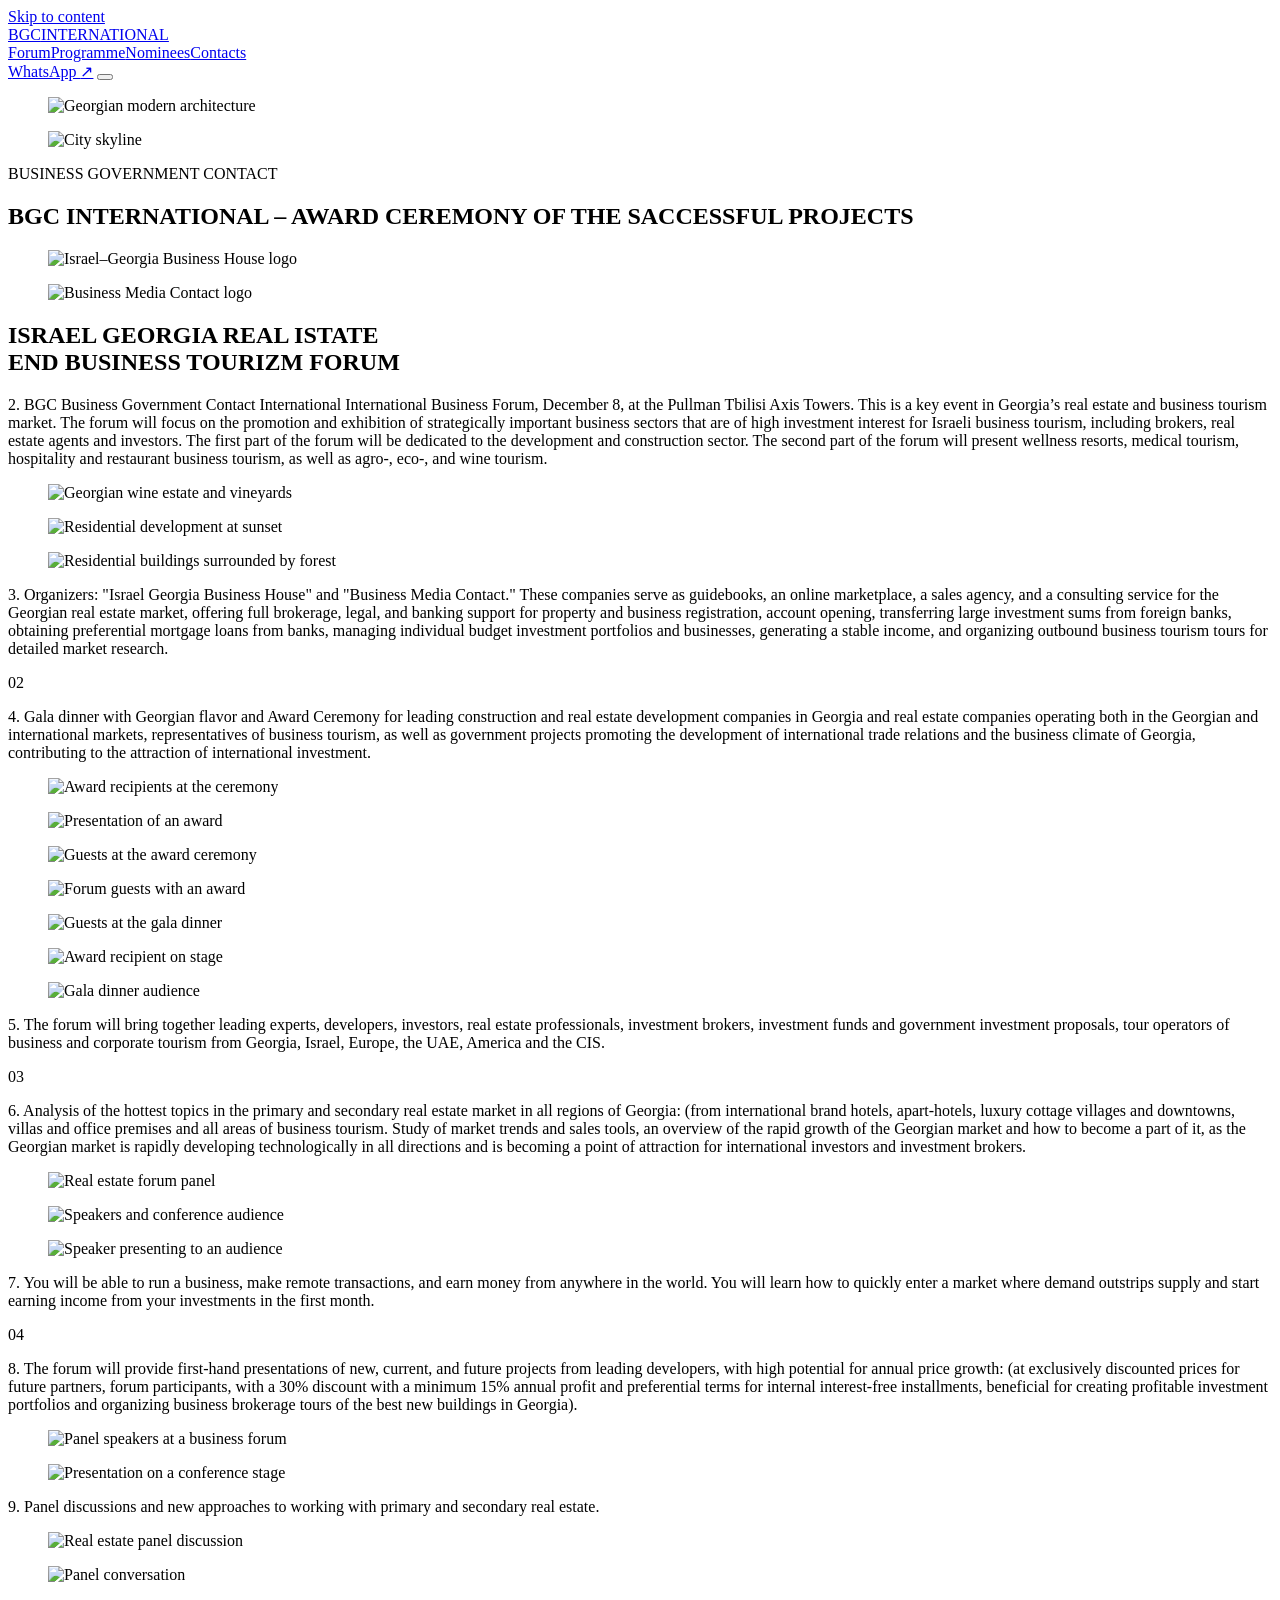
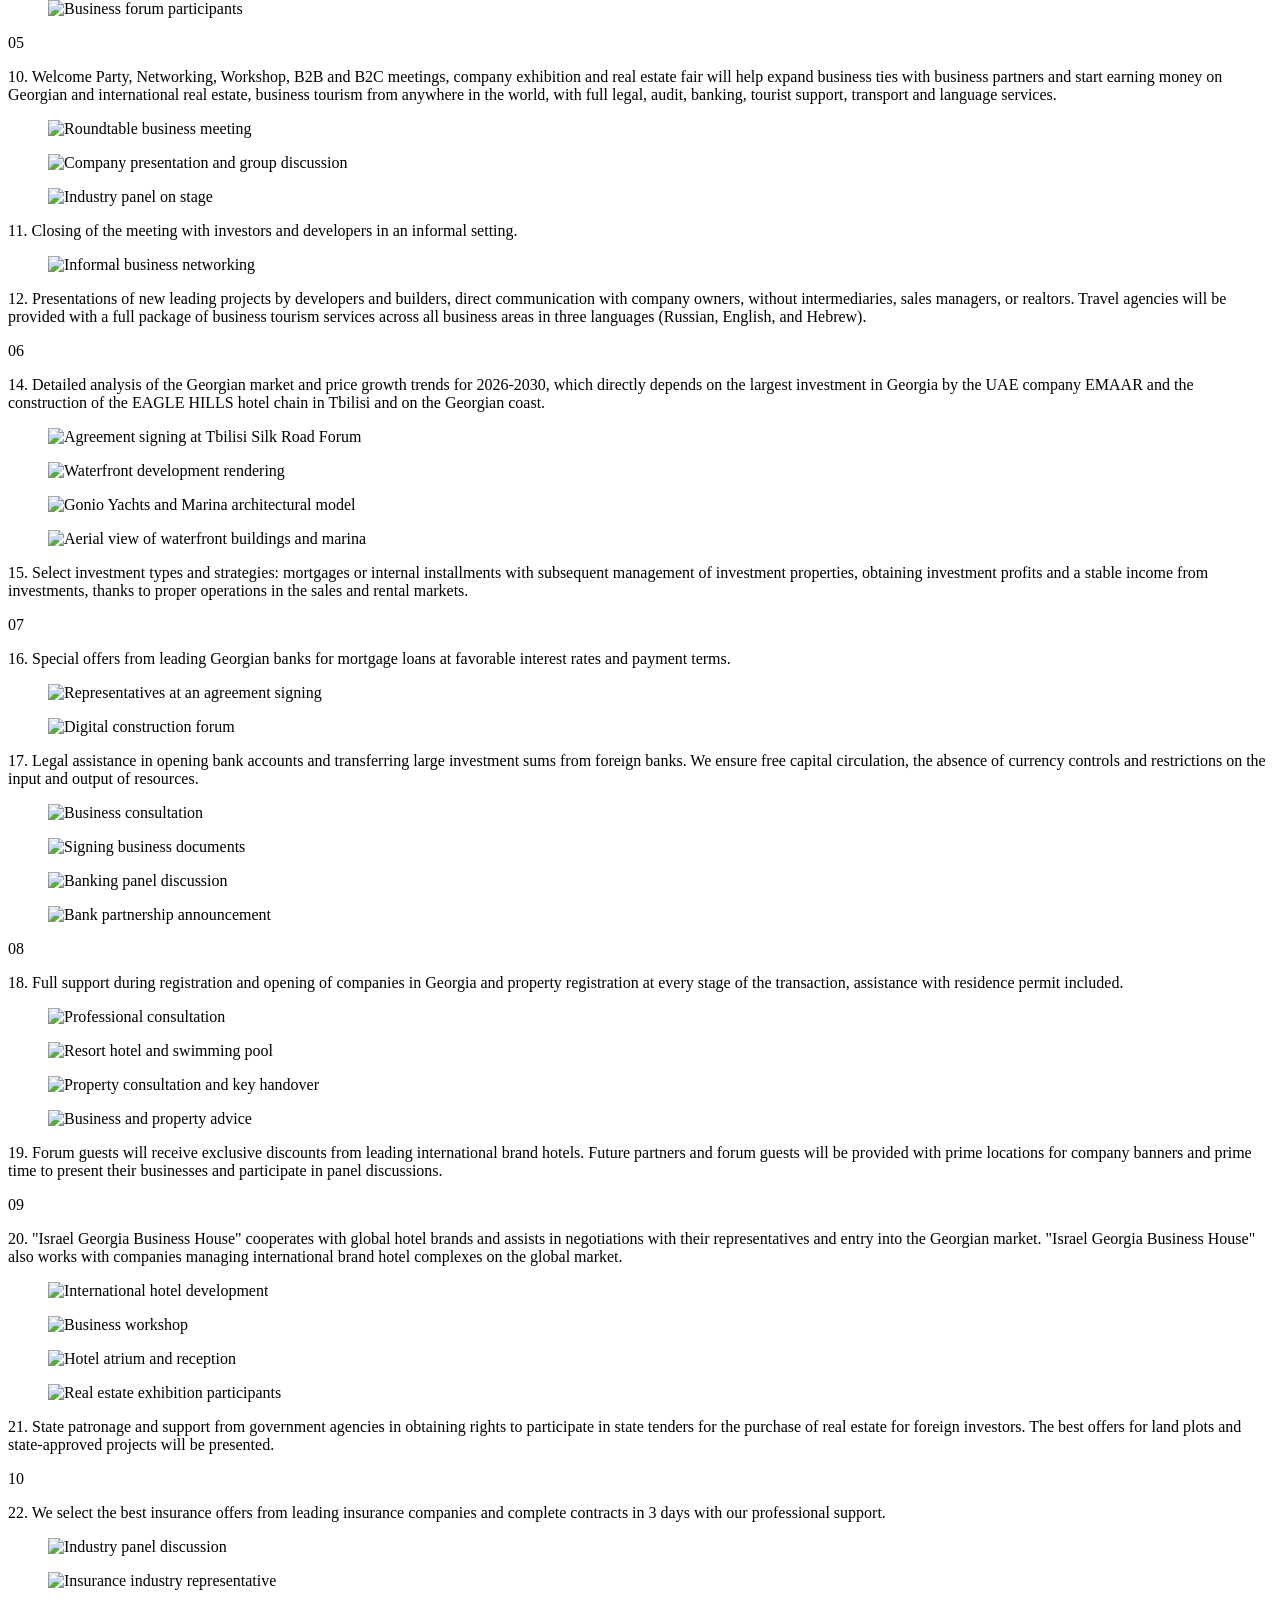
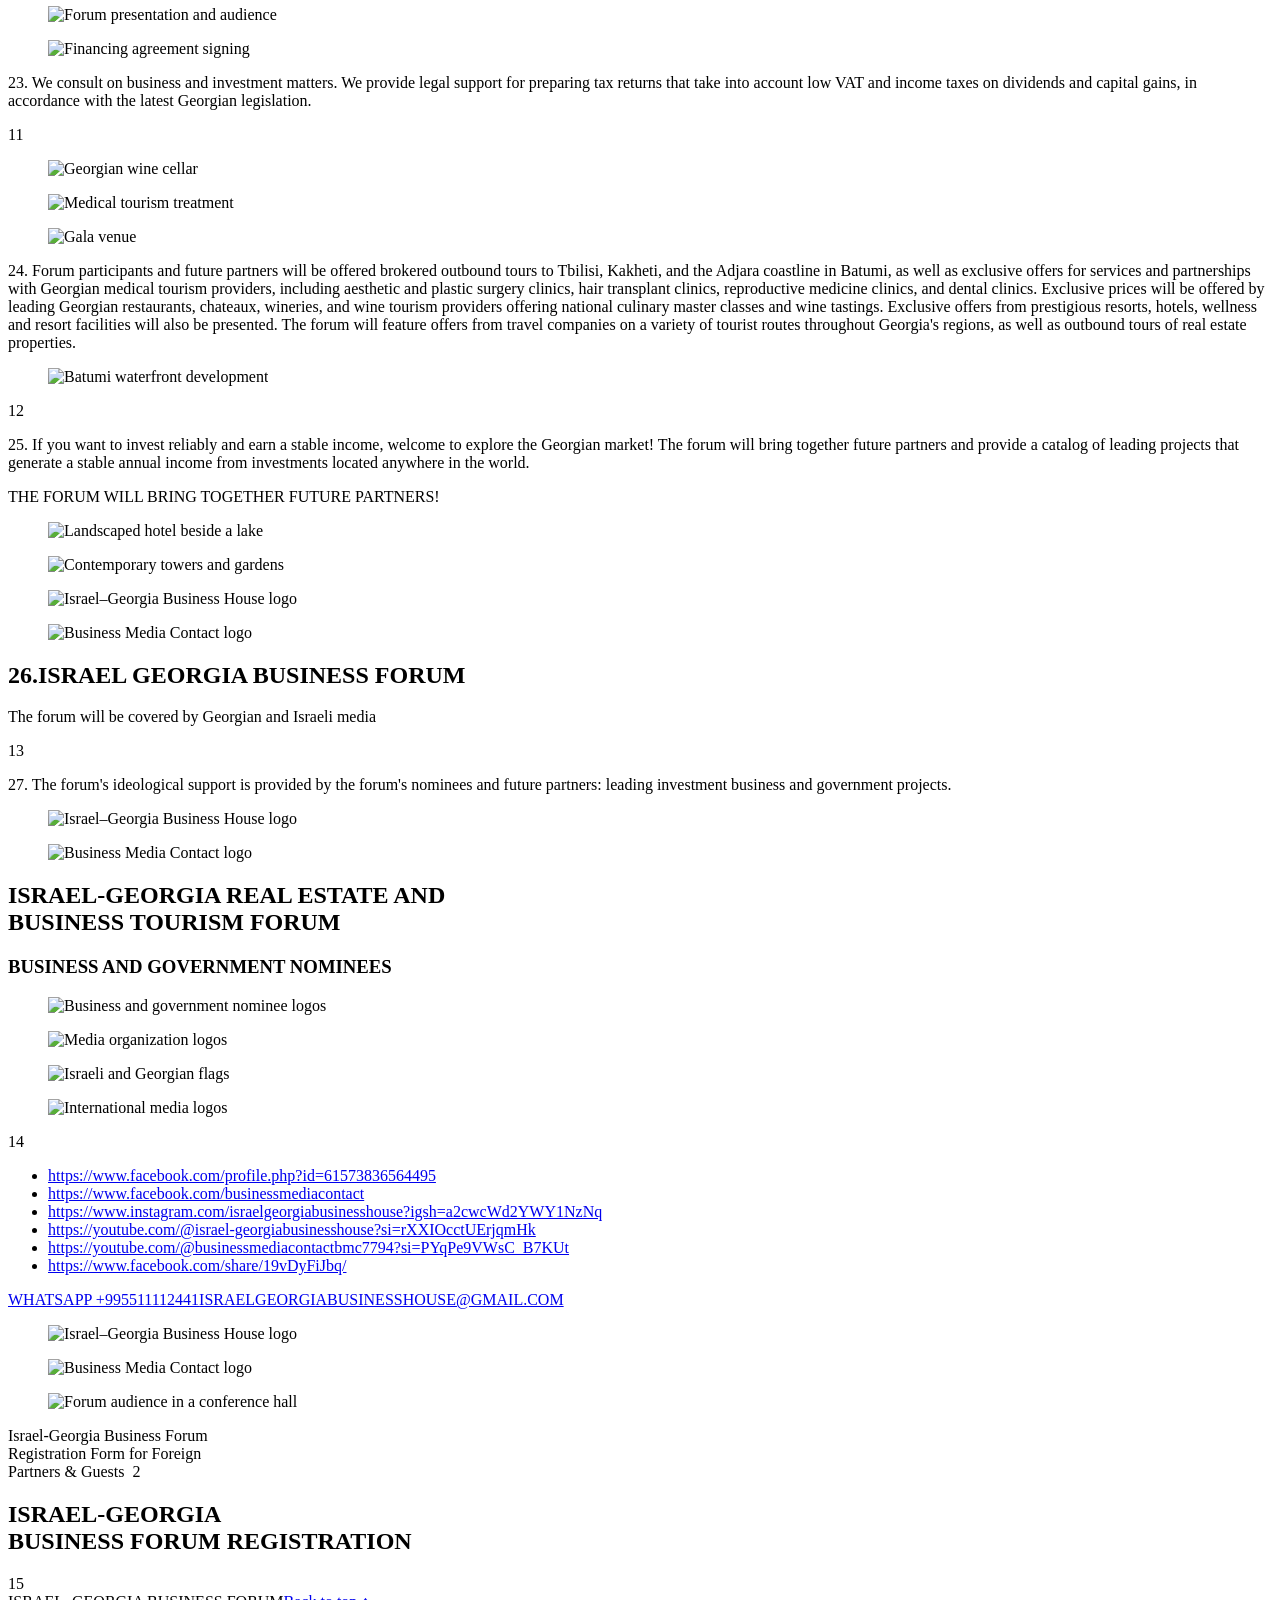
==== index.html @ b3fda834 "Add files via upload" ====
<!doctype html>
<html lang="en">
<head>
 <meta charset="UTF-8">
 <meta name="viewport" content="width=device-width, initial-scale=1">
 <meta name="description" content="Israel–Georgia Real Estate and Business Tourism Forum. Full programme, projects, organizers and contacts.">
 <meta name="theme-color" content="#063772">
 <title>Israel–Georgia Business Forum</title>
 <link rel="icon" href="favicon.svg" type="image/svg+xml">
 <link rel="stylesheet" href="styles.css">
 <script src="script.js" defer></script>
</head>
<body>
 <a href="#main" class="skip-link">Skip to content</a>
 <header class="site-header">
  <a class="wordmark" href="#home" aria-label="BGC International home">BGC<span>INTERNATIONAL</span></a>
  <nav class="site-nav" id="site-nav" aria-label="Main navigation"><a href="#section-2">Forum</a><a href="#section-4">Programme</a><a href="#section-14">Nominees</a><a href="#contact">Contacts</a></nav>
  <a class="header-contact" href="https://wa.me/995511112441" target="_blank" rel="noopener noreferrer">WhatsApp <span aria-hidden="true">↗</span></a>
  <button class="menu-toggle" type="button" aria-controls="site-nav" aria-expanded="false" aria-label="Open menu"><span></span><span></span></button>
 </header>
 <main id="main">
  <section class="cover" id="home" aria-label="Forum introduction">
   <div class="cover-architecture"><figure class="photo "><img src="assets/photos/cover-georgia.jpg" alt="Georgian modern architecture" width="706" height="1600" fetchpriority="high"></figure><figure class="photo "><img src="assets/photos/cover-city.jpg" alt="City skyline" width="729" height="1600" fetchpriority="high"></figure></div>
   <div class="cover-geometry" aria-hidden="true"></div>
   <div class="cover-content">
    <div class="cover-top"><p>BUSINESS GOVERNMENT CONTACT</p><h1>BGC INTERNATIONAL – AWARD CEREMONY OF THE SACCESSFUL PROJECTS</h1></div>
    <div class="organizer-logos "><figure class="photo "><img src="assets/photos/organizer-house.jpg" alt="Israel–Georgia Business House logo" width="404" height="350" loading="lazy"></figure><figure class="photo "><img src="assets/photos/organizer-media.jpg" alt="Business Media Contact logo" width="421" height="334" loading="lazy"></figure></div>
    <h2>ISRAEL GEORGIA REAL ISTATE<br>END BUSINESS TOURIZM FORUM</h2>
   </div>
  </section>
<section class="document-section section-2" id="section-2" aria-label="Forum and organizers"><div class="section-content"><div class="copy blue" id="point-2"><p><span class="point-number">2.</span> BGC Business Government Contact International International Business Forum, December 8, at the Pullman Tbilisi Axis Towers. This is a key event in Georgia’s real estate and business tourism market. The forum will focus on the promotion and exhibition of strategically important business sectors that are of high investment interest for Israeli business tourism, including brokers, real estate agents and investors. The first part of the forum will be dedicated to the development and construction sector. The second part of the forum will present wellness resorts, medical tourism, hospitality and restaurant business tourism, as well as agro-, eco-, and wine tourism.</p></div><div class="gallery three"><figure class="photo "><img src="assets/photos/wine-estate.jpg" alt="Georgian wine estate and vineyards" width="1600" height="1033" loading="lazy"></figure><figure class="photo "><img src="assets/photos/residences.jpg" alt="Residential development at sunset" width="1600" height="917" loading="lazy"></figure><figure class="photo "><img src="assets/photos/forest-residences.jpg" alt="Residential buildings surrounded by forest" width="1600" height="901" loading="lazy"></figure></div><div class="copy navy" id="point-3"><p><span class="point-number">3.</span> Organizers: &quot;Israel Georgia Business House&quot; and &quot;Business Media Contact.&quot; These companies serve as guidebooks, an online marketplace, a sales agency, and a consulting service for the Georgian real estate market, offering full brokerage, legal, and banking support for property and business registration, account opening, transferring large investment sums from foreign banks, obtaining preferential mortgage loans from banks, managing individual budget investment portfolios and businesses, generating a stable income, and organizing outbound business tourism tours for detailed market research.</p></div><span class="page-number" aria-label="Source page 2">02</span></div></section>
<section class="document-section section-3" id="section-3" aria-label="Gala dinner and participants"><div class="section-content"><div class="copy navy" id="point-4"><p><span class="point-number">4.</span> Gala dinner with Georgian flavor and Award Ceremony for leading construction and real estate development companies in Georgia and real estate companies operating both in the Georgian and international markets, representatives of business tourism, as well as government projects promoting the development of international trade relations and the business climate of Georgia, contributing to the attraction of international investment.</p></div><div class="gallery awards"><figure class="photo "><img src="assets/photos/award-1.jpg" alt="Award recipients at the ceremony" width="1254" height="925" loading="lazy"></figure><figure class="photo "><img src="assets/photos/award-2.jpg" alt="Presentation of an award" width="1367" height="917" loading="lazy"></figure><figure class="photo "><img src="assets/photos/award-3.jpg" alt="Guests at the award ceremony" width="979" height="1275" loading="lazy"></figure><figure class="photo "><img src="assets/photos/award-4.jpg" alt="Forum guests with an award" width="1275" height="1054" loading="lazy"></figure><figure class="photo "><img src="assets/photos/award-5.jpg" alt="Guests at the gala dinner" width="1275" height="1192" loading="lazy"></figure><figure class="photo "><img src="assets/photos/award-6.jpg" alt="Award recipient on stage" width="1246" height="817" loading="lazy"></figure><figure class="photo "><img src="assets/photos/award-7.jpg" alt="Gala dinner audience" width="1358" height="800" loading="lazy"></figure></div><div class="copy blue align-right" id="point-5"><p><span class="point-number">5.</span> The forum will bring together leading experts, developers, investors, real estate professionals, investment brokers, investment funds and government investment proposals, tour operators of business and corporate tourism from Georgia, Israel, Europe, the UAE, America and the CIS.</p></div><span class="page-number" aria-label="Source page 3">03</span></div></section>
<section class="document-section section-4" id="section-4" aria-label="Market analysis"><div class="section-content"><div class="copy blue" id="point-6"><p><span class="point-number">6.</span> Analysis of the hottest topics in the primary and secondary real estate market in all regions of Georgia: (from international brand hotels, apart-hotels, luxury cottage villages and downtowns, villas and office premises and all areas of business tourism. Study of market trends and sales tools, an overview of the rapid growth of the Georgian market and how to become a part of it, as the Georgian market is rapidly developing technologically in all directions and is becoming a point of attraction for international investors and investment brokers.</p></div><div class="gallery three conference"><figure class="photo "><img src="assets/photos/panel-1.jpg" alt="Real estate forum panel" width="1600" height="1092" loading="lazy"></figure><figure class="photo "><img src="assets/photos/panel-2.jpg" alt="Speakers and conference audience" width="1600" height="1083" loading="lazy"></figure><figure class="photo "><img src="assets/photos/panel-3.jpg" alt="Speaker presenting to an audience" width="1504" height="1004" loading="lazy"></figure></div><div class="copy navy align-right" id="point-7"><p><span class="point-number">7.</span> You will be able to run a business, make remote transactions, and earn money from anywhere in the world. You will learn how to quickly enter a market where demand outstrips supply and start earning income from your investments in the first month.</p></div><span class="page-number" aria-label="Source page 4">04</span></div></section>
<section class="document-section section-5 dark" id="section-5" aria-label="Projects and panel discussions"><div class="section-content"><div class="split top"><div class="copy " id="point-8"><p><span class="point-number">8.</span> The forum will provide first-hand presentations of new, current, and future projects from leading developers, with high potential for annual price growth: (at exclusively discounted prices for future partners, forum participants, with a 30% discount with a minimum 15% annual profit and preferential terms for internal interest-free installments, beneficial for creating profitable investment portfolios and organizing business brokerage tours of the best new buildings in Georgia).</p></div><div><div class="gallery two"><figure class="photo "><img src="assets/photos/discussion-1.jpg" alt="Panel speakers at a business forum" width="1483" height="987" loading="lazy"></figure><figure class="photo "><img src="assets/photos/discussion-2.jpg" alt="Presentation on a conference stage" width="1500" height="983" loading="lazy"></figure></div><div class="copy " id="point-9"><p><span class="point-number">9.</span> Panel discussions and new approaches to working with primary and secondary real estate.</p></div></div></div><div class="gallery three"><figure class="photo "><img src="assets/photos/discussion-3.jpg" alt="Real estate panel discussion" width="1600" height="985" loading="lazy"></figure><figure class="photo "><img src="assets/photos/discussion-4.jpg" alt="Panel conversation" width="1600" height="1106" loading="lazy"></figure><figure class="photo "><img src="assets/photos/discussion-5.jpg" alt="Business forum participants" width="1600" height="974" loading="lazy"></figure></div><span class="page-number" aria-label="Source page 5">05</span></div></section>
<section class="document-section section-6" id="section-6" aria-label="Networking and presentations"><div class="section-content"><div class="split"><div class="copy navy" id="point-10"><p><span class="point-number">10.</span> Welcome Party, Networking, Workshop, B2B and B2C meetings, company exhibition and real estate fair will help expand business ties with business partners and start earning money on Georgian and international real estate, business tourism from anywhere in the world, with full legal, audit, banking, tourist support, transport and language services.</p></div><div class="gallery two"><figure class="photo "><img src="assets/photos/meeting-1.jpg" alt="Roundtable business meeting" width="1193" height="1600" loading="lazy"></figure><figure class="photo "><img src="assets/photos/meeting-2.jpg" alt="Company presentation and group discussion" width="1600" height="1067" loading="lazy"></figure></div></div><div class="network-grid"><figure class="photo "><img src="assets/photos/meeting-3.jpg" alt="Industry panel on stage" width="1600" height="893" loading="lazy"></figure><div class="copy blue" id="point-11"><p><span class="point-number">11.</span> Closing of the meeting with investors and developers in an informal setting.</p></div><figure class="photo "><img src="assets/photos/meeting-4.jpg" alt="Informal business networking" width="1600" height="1060" loading="lazy"></figure></div><div class="copy navy" id="point-12"><p><span class="point-number">12.</span> Presentations of new leading projects by developers and builders, direct communication with company owners, without intermediaries, sales managers, or realtors. Travel agencies will be provided with a full package of business tourism services across all business areas in three languages (Russian, English, and Hebrew).</p></div><span class="page-number" aria-label="Source page 6">06</span></div></section>
<section class="document-section section-7" id="section-7" aria-label="Investment strategies"><div class="section-content"><div class="copy navy" id="point-14"><p><span class="point-number">14.</span> Detailed analysis of the Georgian market and price growth trends for 2026-2030, which directly depends on the largest investment in Georgia by the UAE company EMAAR and the construction of the EAGLE HILLS hotel chain in Tbilisi and on the Georgian coast.</p></div><div class="gallery market"><figure class="photo "><img src="assets/photos/investment-1.jpg" alt="Agreement signing at Tbilisi Silk Road Forum" width="1600" height="817" loading="lazy"></figure><figure class="photo "><img src="assets/photos/investment-2.jpg" alt="Waterfront development rendering" width="1600" height="932" loading="lazy"></figure><figure class="photo "><img src="assets/photos/investment-3.jpg" alt="Gonio Yachts and Marina architectural model" width="835" height="1600" loading="lazy"></figure></div><div class="split"><figure class="photo "><img src="assets/photos/investment-4.jpg" alt="Aerial view of waterfront buildings and marina" width="1600" height="738" loading="lazy"></figure><div class="copy blue" id="point-15"><p><span class="point-number">15.</span> Select investment types and strategies: mortgages or internal installments with subsequent management of investment properties, obtaining investment profits and a stable income from investments, thanks to proper operations in the sales and rental markets.</p></div></div><span class="page-number" aria-label="Source page 7">07</span></div></section>
<section class="document-section section-8 dark" id="section-8" aria-label="Banks and legal assistance"><div class="section-content"><div class="bank-layout"><div><div class="copy " id="point-16"><p><span class="point-number">16.</span> Special offers from leading Georgian banks for mortgage loans at favorable interest rates and payment terms.</p></div><div class="gallery two"><figure class="photo "><img src="assets/photos/bank-1.jpg" alt="Representatives at an agreement signing" width="1242" height="921" loading="lazy"></figure><figure class="photo "><img src="assets/photos/bank-2.jpg" alt="Digital construction forum" width="1342" height="917" loading="lazy"></figure></div><div class="copy " id="point-17"><p><span class="point-number">17.</span> Legal assistance in opening bank accounts and transferring large investment sums from foreign banks. We ensure free capital circulation, the absence of currency controls and restrictions on the input and output of resources.</p></div></div><div class="gallery stack"><figure class="photo "><img src="assets/photos/bank-3.jpg" alt="Business consultation" width="1242" height="1237" loading="lazy"></figure><figure class="photo "><img src="assets/photos/bank-4.jpg" alt="Signing business documents" width="1216" height="917" loading="lazy"></figure></div><div class="gallery stack"><figure class="photo "><img src="assets/photos/bank-5.jpg" alt="Banking panel discussion" width="1263" height="937" loading="lazy"></figure><figure class="photo "><img src="assets/photos/bank-6.jpg" alt="Bank partnership announcement" width="1061" height="1600" loading="lazy"></figure></div></div><span class="page-number" aria-label="Source page 8">08</span></div></section>
<section class="document-section section-9" id="section-9" aria-label="Registration support and participation"><div class="section-content"><div class="copy blue" id="point-18"><p><span class="point-number">18.</span> Full support during registration and opening of companies in Georgia and property registration at every stage of the transaction, assistance with residence permit included.</p></div><div class="gallery three"><figure class="photo "><img src="assets/photos/support-1.jpg" alt="Professional consultation" width="1567" height="1038" loading="lazy"></figure><figure class="photo "><img src="assets/photos/support-2.jpg" alt="Resort hotel and swimming pool" width="1600" height="987" loading="lazy"></figure><figure class="photo "><img src="assets/photos/support-3.jpg" alt="Property consultation and key handover" width="1600" height="1063" loading="lazy"></figure></div><div class="split weighted"><figure class="photo "><img src="assets/photos/support-4.jpg" alt="Business and property advice" width="1575" height="1063" loading="lazy"></figure><div class="copy navy" id="point-19"><p><span class="point-number">19.</span> Forum guests will receive exclusive discounts from leading international brand hotels. Future partners and forum guests will be provided with prime locations for company banners and prime time to present their businesses and participate in panel discussions.</p></div></div><span class="page-number" aria-label="Source page 9">09</span></div></section>
<section class="document-section section-10" id="section-10" aria-label="Hotels and government projects"><div class="section-content"><div class="hotel-layout"><div class="copy blue" id="point-20"><p><span class="point-number">20.</span> &quot;Israel Georgia Business House&quot; cooperates with global hotel brands and assists in negotiations with their representatives and entry into the Georgian market. &quot;Israel Georgia Business House&quot; also works with companies managing international brand hotel complexes on the global market.</p></div><figure class="photo "><img src="assets/photos/hotel-1.jpg" alt="International hotel development" width="1600" height="1037" loading="lazy"></figure><figure class="photo "><img src="assets/photos/hotel-2.jpg" alt="Business workshop" width="1600" height="1014" loading="lazy"></figure><figure class="photo "><img src="assets/photos/hotel-3.jpg" alt="Hotel atrium and reception" width="1600" height="1098" loading="lazy"></figure><figure class="photo "><img src="assets/photos/hotel-4.jpg" alt="Real estate exhibition participants" width="1600" height="1595" loading="lazy"></figure><div class="copy navy" id="point-21"><p><span class="point-number">21.</span> State patronage and support from government agencies in obtaining rights to participate in state tenders for the purchase of real estate for foreign investors. The best offers for land plots and state-approved projects will be presented.</p></div></div><span class="page-number" aria-label="Source page 10">10</span></div></section>
<section class="document-section section-11" id="section-11" aria-label="Insurance and consultation"><div class="section-content"><div class="insurance-layout"><div><div class="copy blue" id="point-22"><p><span class="point-number">22.</span> We select the best insurance offers from leading insurance companies and complete contracts in 3 days with our professional support.</p></div><figure class="photo "><img src="assets/photos/insurance-3.jpg" alt="Industry panel discussion" width="1600" height="1068" loading="lazy"></figure></div><div><figure class="photo "><img src="assets/photos/insurance-1.jpg" alt="Insurance industry representative" width="1600" height="1115" loading="lazy"></figure><figure class="photo "><img src="assets/photos/insurance-4.jpg" alt="Forum presentation and audience" width="1600" height="1080" loading="lazy"></figure></div><figure class="photo "><img src="assets/photos/insurance-2.jpg" alt="Financing agreement signing" width="998" height="1600" loading="lazy"></figure></div><div class="copy navy" id="point-23"><p><span class="point-number">23.</span> We consult on business and investment matters. We provide legal support for preparing tax returns that take into account low VAT and income taxes on dividends and capital gains, in accordance with the latest Georgian legislation.</p></div><span class="page-number" aria-label="Source page 11">11</span></div></section>
<section class="document-section section-12" id="section-12" aria-label="Tourism"><div class="section-content"><div class="gallery tourism"><figure class="photo "><img src="assets/photos/tourism-1.jpg" alt="Georgian wine cellar" width="1600" height="1058" loading="lazy"></figure><figure class="photo "><img src="assets/photos/tourism-2.jpg" alt="Medical tourism treatment" width="1351" height="1208" loading="lazy"></figure><figure class="photo "><img src="assets/photos/tourism-3.jpg" alt="Gala venue" width="1600" height="829" loading="lazy"></figure></div><div class="split tourism-copy"><div class="copy navy" id="point-24"><p><span class="point-number">24.</span> Forum participants and future partners will be offered brokered outbound tours to Tbilisi, Kakheti, and the Adjara coastline in Batumi, as well as exclusive offers for services and partnerships with Georgian medical tourism providers, including aesthetic and plastic surgery clinics, hair transplant clinics, reproductive medicine clinics, and dental clinics. Exclusive prices will be offered by leading Georgian restaurants, chateaux, wineries, and wine tourism providers offering national culinary master classes and wine tastings. Exclusive offers from prestigious resorts, hotels, wellness and resort facilities will also be presented. The forum will feature offers from travel companies on a variety of tourist routes throughout Georgia&#x27;s regions, as well as outbound tours of real estate properties.</p></div><figure class="photo "><img src="assets/photos/tourism-4.jpg" alt="Batumi waterfront development" width="1600" height="1268" loading="lazy"></figure></div><span class="page-number" aria-label="Source page 12">12</span></div></section>
<section class="document-section section-13 dark" id="section-13" aria-label="Invitation and media"><div class="section-content"><div class="copy statement" id="point-25"><p><span class="point-number">25.</span> If you want to invest reliably and earn a stable income, welcome to explore the Georgian market! The forum will bring together future partners and provide a catalog of leading projects that generate a stable annual income from investments located anywhere in the world.</p></div><p class="accent-statement">THE FORUM WILL BRING TOGETHER FUTURE PARTNERS!</p><div class="gallery two projects"><figure class="photo "><img src="assets/photos/project-1.jpg" alt="Landscaped hotel beside a lake" width="1600" height="879" loading="lazy"></figure><figure class="photo "><img src="assets/photos/project-2.jpg" alt="Contemporary towers and gardens" width="1600" height="887" loading="lazy"></figure></div><div class="closing"><div class="organizer-logos "><figure class="photo "><img src="assets/photos/organizer-house.jpg" alt="Israel–Georgia Business House logo" width="404" height="350" loading="lazy"></figure><figure class="photo "><img src="assets/photos/organizer-media.jpg" alt="Business Media Contact logo" width="421" height="334" loading="lazy"></figure></div><div><h2 id="point-26"><span class="point-number">26.</span>ISRAEL GEORGIA BUSINESS FORUM</h2><p>The forum will be covered by Georgian and Israeli media</p></div></div><span class="page-number" aria-label="Source page 13">13</span></div></section>
<section class="document-section section-14" id="section-14" aria-label="Nominees and future partners"><div class="section-content"><div class="copy navy centered" id="point-27"><p><span class="point-number">27.</span> The forum&#x27;s ideological support is provided by the forum&#x27;s nominees and future partners: leading investment business and government projects.</p></div><div class="nominees-heading"><div class="organizer-logos "><figure class="photo "><img src="assets/photos/organizer-house.jpg" alt="Israel–Georgia Business House logo" width="404" height="350" loading="lazy"></figure><figure class="photo "><img src="assets/photos/organizer-media.jpg" alt="Business Media Contact logo" width="421" height="334" loading="lazy"></figure></div><div><h2>ISRAEL-GEORGIA REAL ESTATE AND<br> BUSINESS TOURISM FORUM</h2><h3>BUSINESS AND GOVERNMENT NOMINEES</h3></div></div><div class="nominees-layout"><figure class="photo "><img src="assets/photos/nominee-logos.jpg" alt="Business and government nominee logos" width="1600" height="694" loading="lazy"></figure><figure class="photo "><img src="assets/photos/media-logos.jpg" alt="Media organization logos" width="430" height="1600" loading="lazy"></figure><figure class="photo "><img src="assets/photos/flags.jpg" alt="Israeli and Georgian flags" width="406" height="1600" loading="lazy"></figure></div><figure class="photo media-bottom"><img src="assets/photos/media-logos-bottom.jpg" alt="International media logos" width="1600" height="133" loading="lazy"></figure><span class="page-number" aria-label="Source page 14">14</span></div></section><section class="document-section contact-section" id="contact" aria-label="Contacts and registration"><div class="section-content"><div class="contact-grid"><div><ul class="social-links"><li><a href="https://www.facebook.com/profile.php?id=61573836564495" target="_blank" rel="noopener noreferrer">https://www.facebook.com/profile.php?id=61573836564495</a></li><li><a href="https://www.facebook.com/businessmediacontact" target="_blank" rel="noopener noreferrer">https://www.facebook.com/businessmediacontact</a></li><li><a href="https://www.instagram.com/israelgeorgiabusinesshouse?igsh=a2cwcWd2YWY1NzNq" target="_blank" rel="noopener noreferrer">https://www.instagram.com/israelgeorgiabusinesshouse?igsh=a2cwcWd2YWY1NzNq</a></li><li><a href="https://youtube.com/@israel-georgiabusinesshouse?si=rXXIOcctUErjqmHk" target="_blank" rel="noopener noreferrer">https://youtube.com/@israel-georgiabusinesshouse?si=rXXIOcctUErjqmHk</a></li><li><a href="https://youtube.com/@businessmediacontactbmc7794?si=PYqPe9VWsC_B7KUt" target="_blank" rel="noopener noreferrer">https://youtube.com/@businessmediacontactbmc7794?si=PYqPe9VWsC_B7KUt</a></li><li><a href="https://www.facebook.com/share/19vDyFiJbq/" target="_blank" rel="noopener noreferrer">https://www.facebook.com/share/19vDyFiJbq/</a></li></ul><div class="contact-box"><a href="https://wa.me/995511112441" target="_blank" rel="noopener noreferrer">WHATSAPP +995511112441</a><a href="mailto:israelgeorgiabusinesshouse@gmail.com">ISRAELGEORGIABUSINESSHOUSE@GMAIL.COM</a></div><div class="organizer-logos "><figure class="photo "><img src="assets/photos/organizer-house.jpg" alt="Israel–Georgia Business House logo" width="404" height="350" loading="lazy"></figure><figure class="photo "><img src="assets/photos/organizer-media.jpg" alt="Business Media Contact logo" width="421" height="334" loading="lazy"></figure></div></div><div><figure class="photo "><img src="assets/photos/contact-conference.jpg" alt="Forum audience in a conference hall" width="1600" height="922" loading="lazy"></figure><div class="registration-label"><p>Israel-Georgia Business Forum<br>Registration Form for Foreign<br>Partners &amp; Guests&nbsp; 2</p></div><h2 class="registration-heading">ISRAEL-GEORGIA<br>BUSINESS FORUM REGISTRATION</h2></div></div><span class="page-number" aria-label="Source page 15">15</span></div></section>
 </main>
 <footer><span>ISRAEL–GEORGIA BUSINESS FORUM</span><a href="#home">Back to top ↑</a></footer>
</body>
</html>
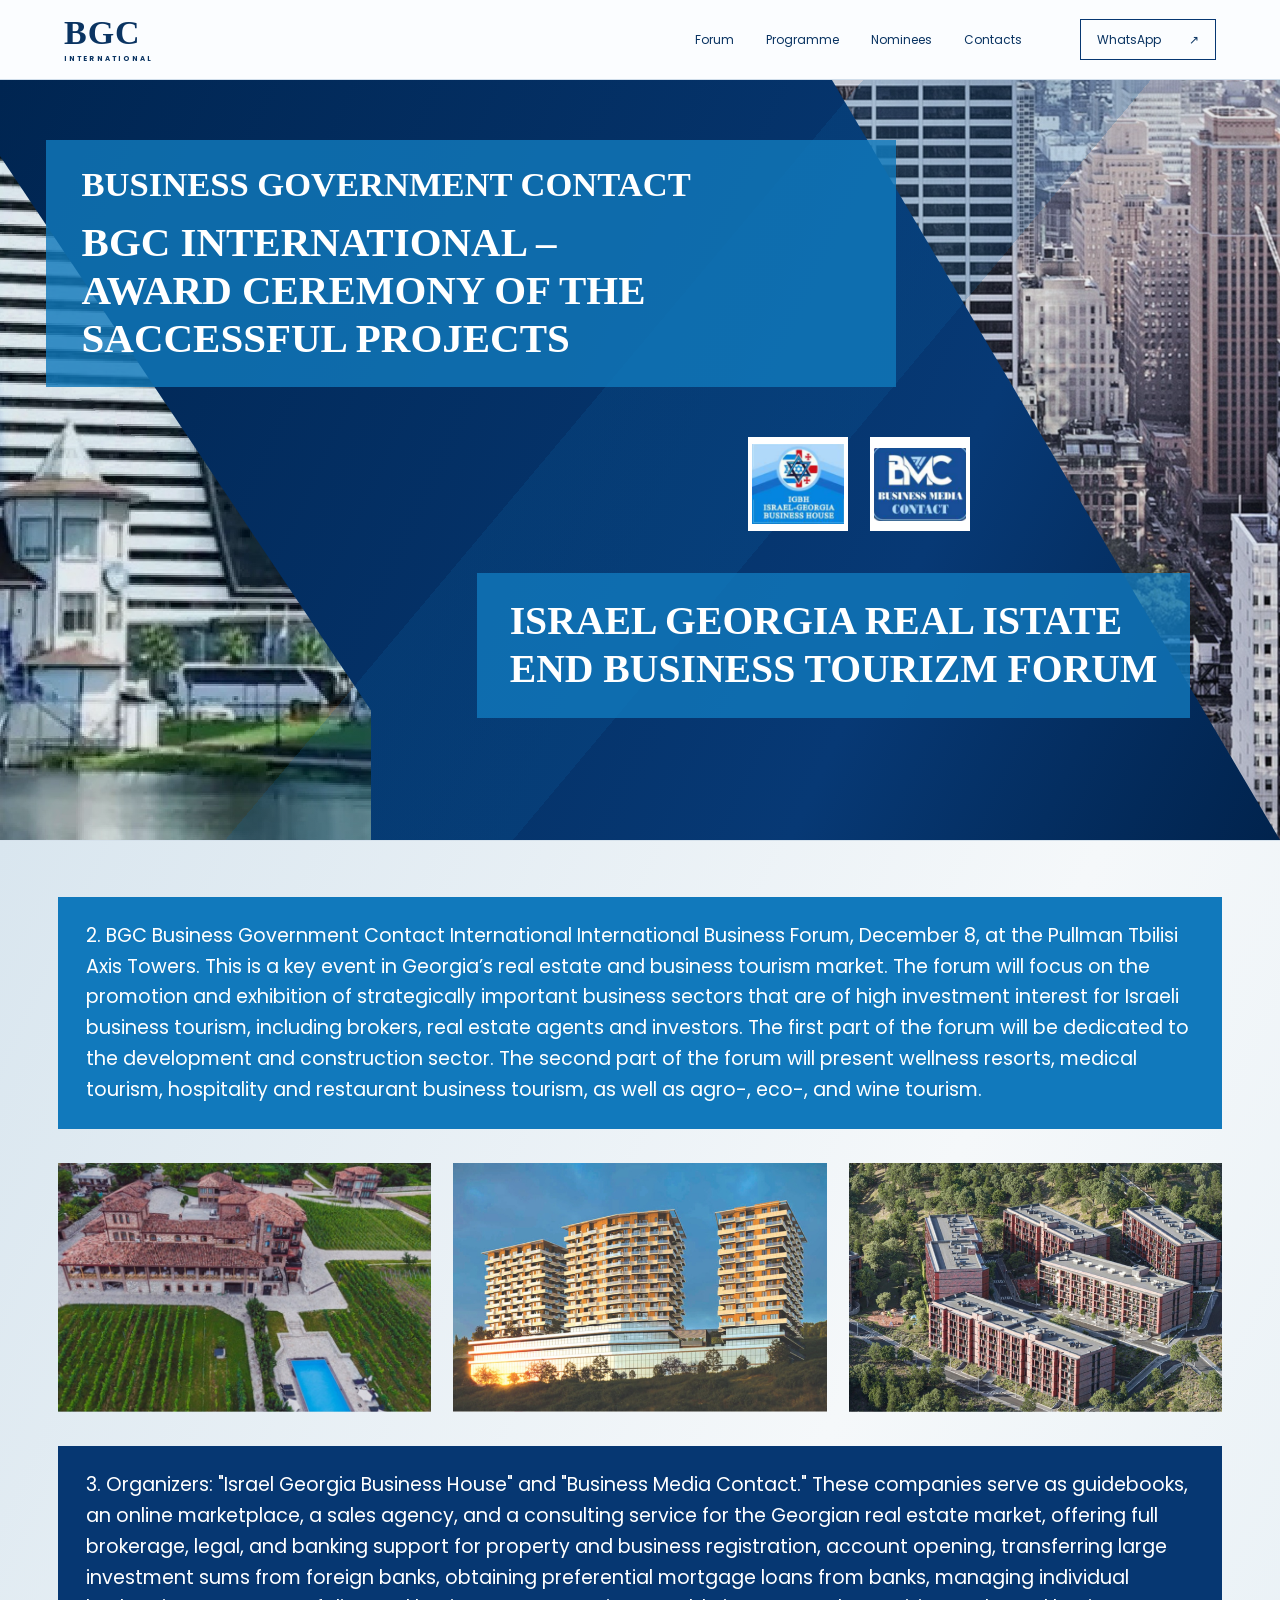
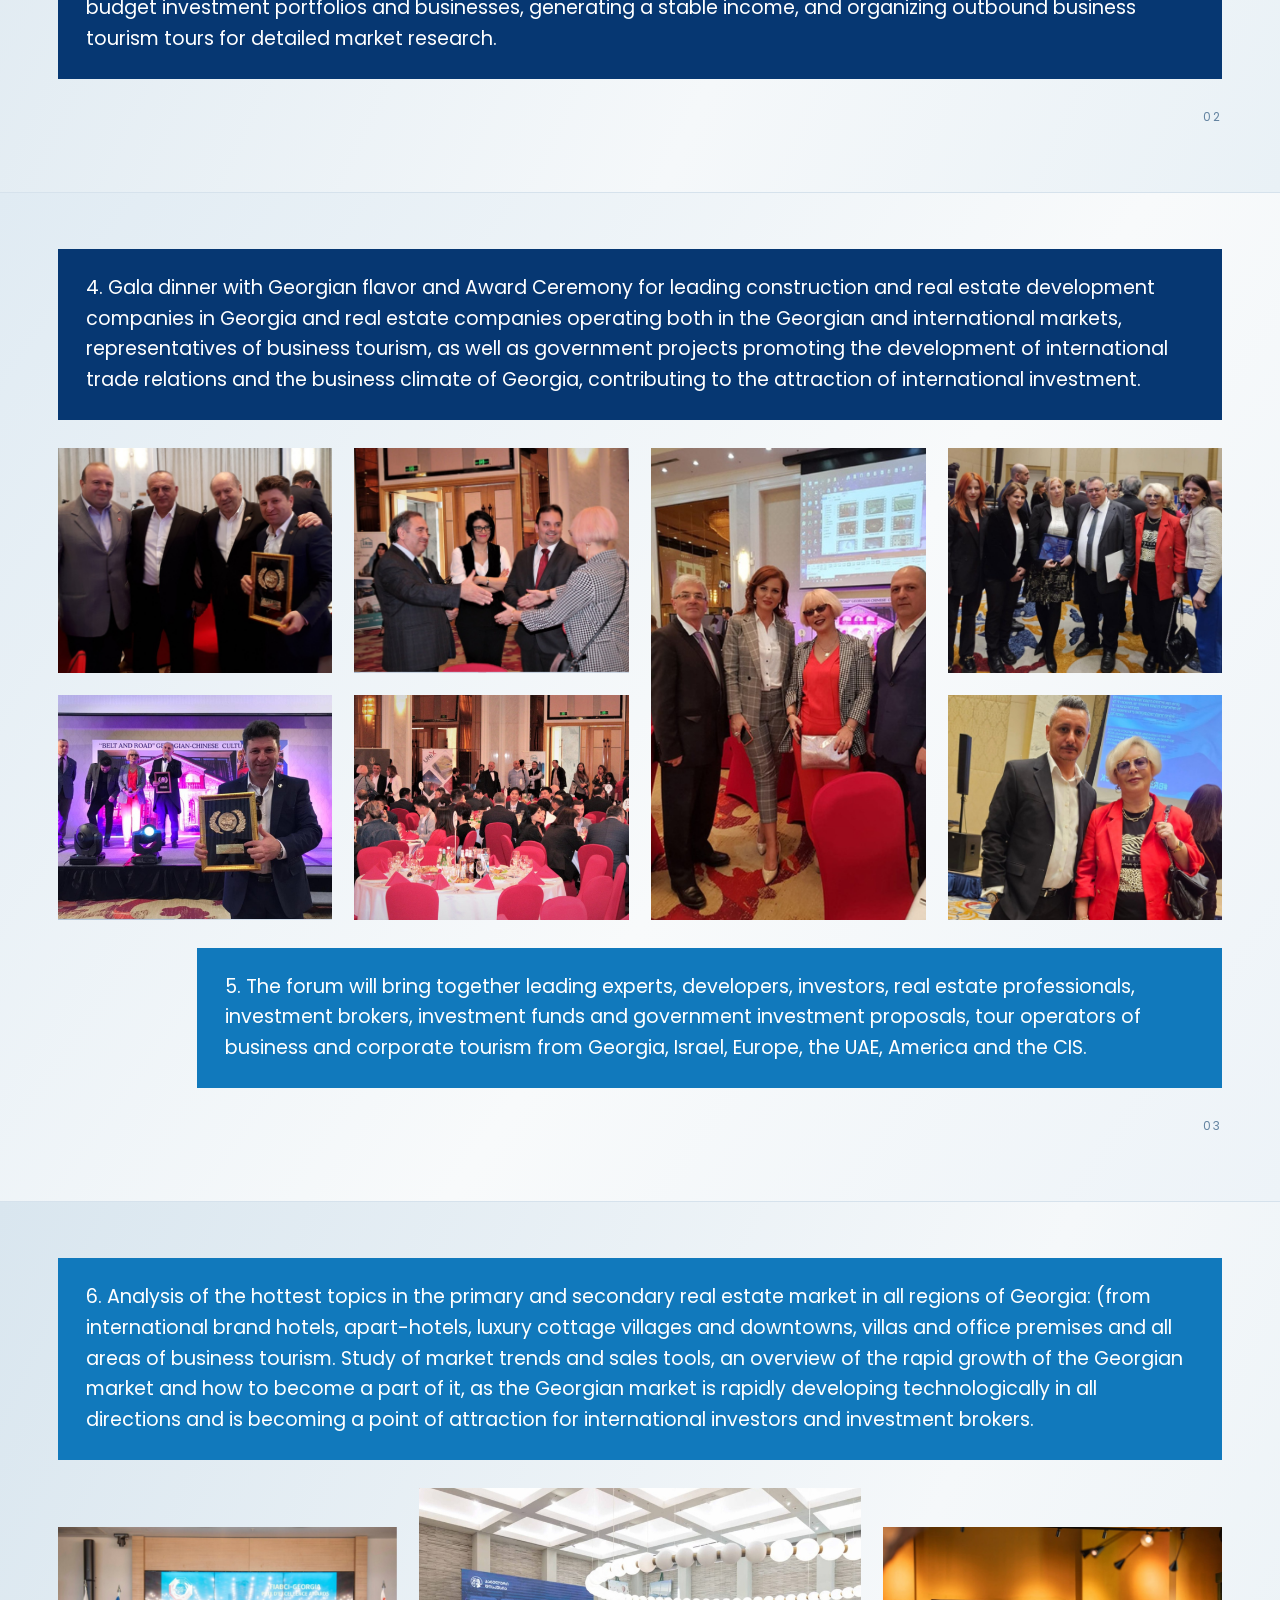
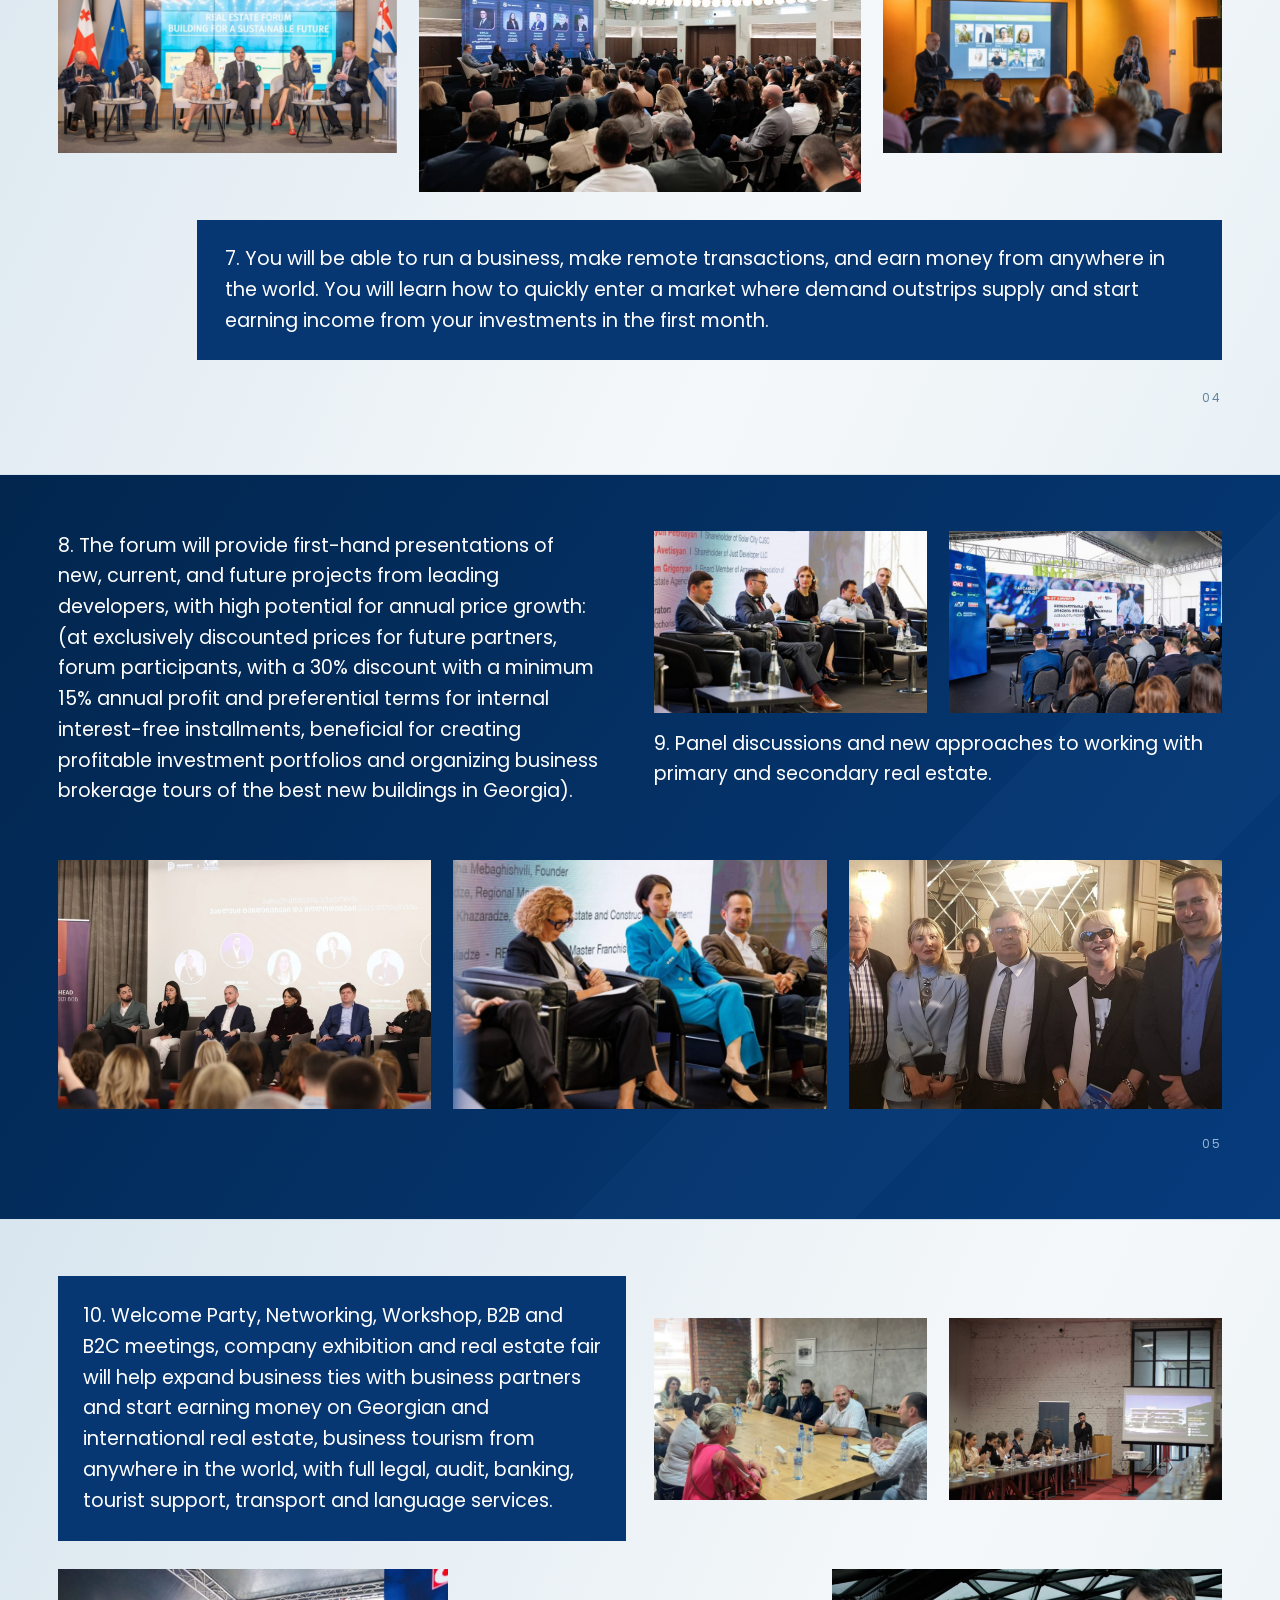
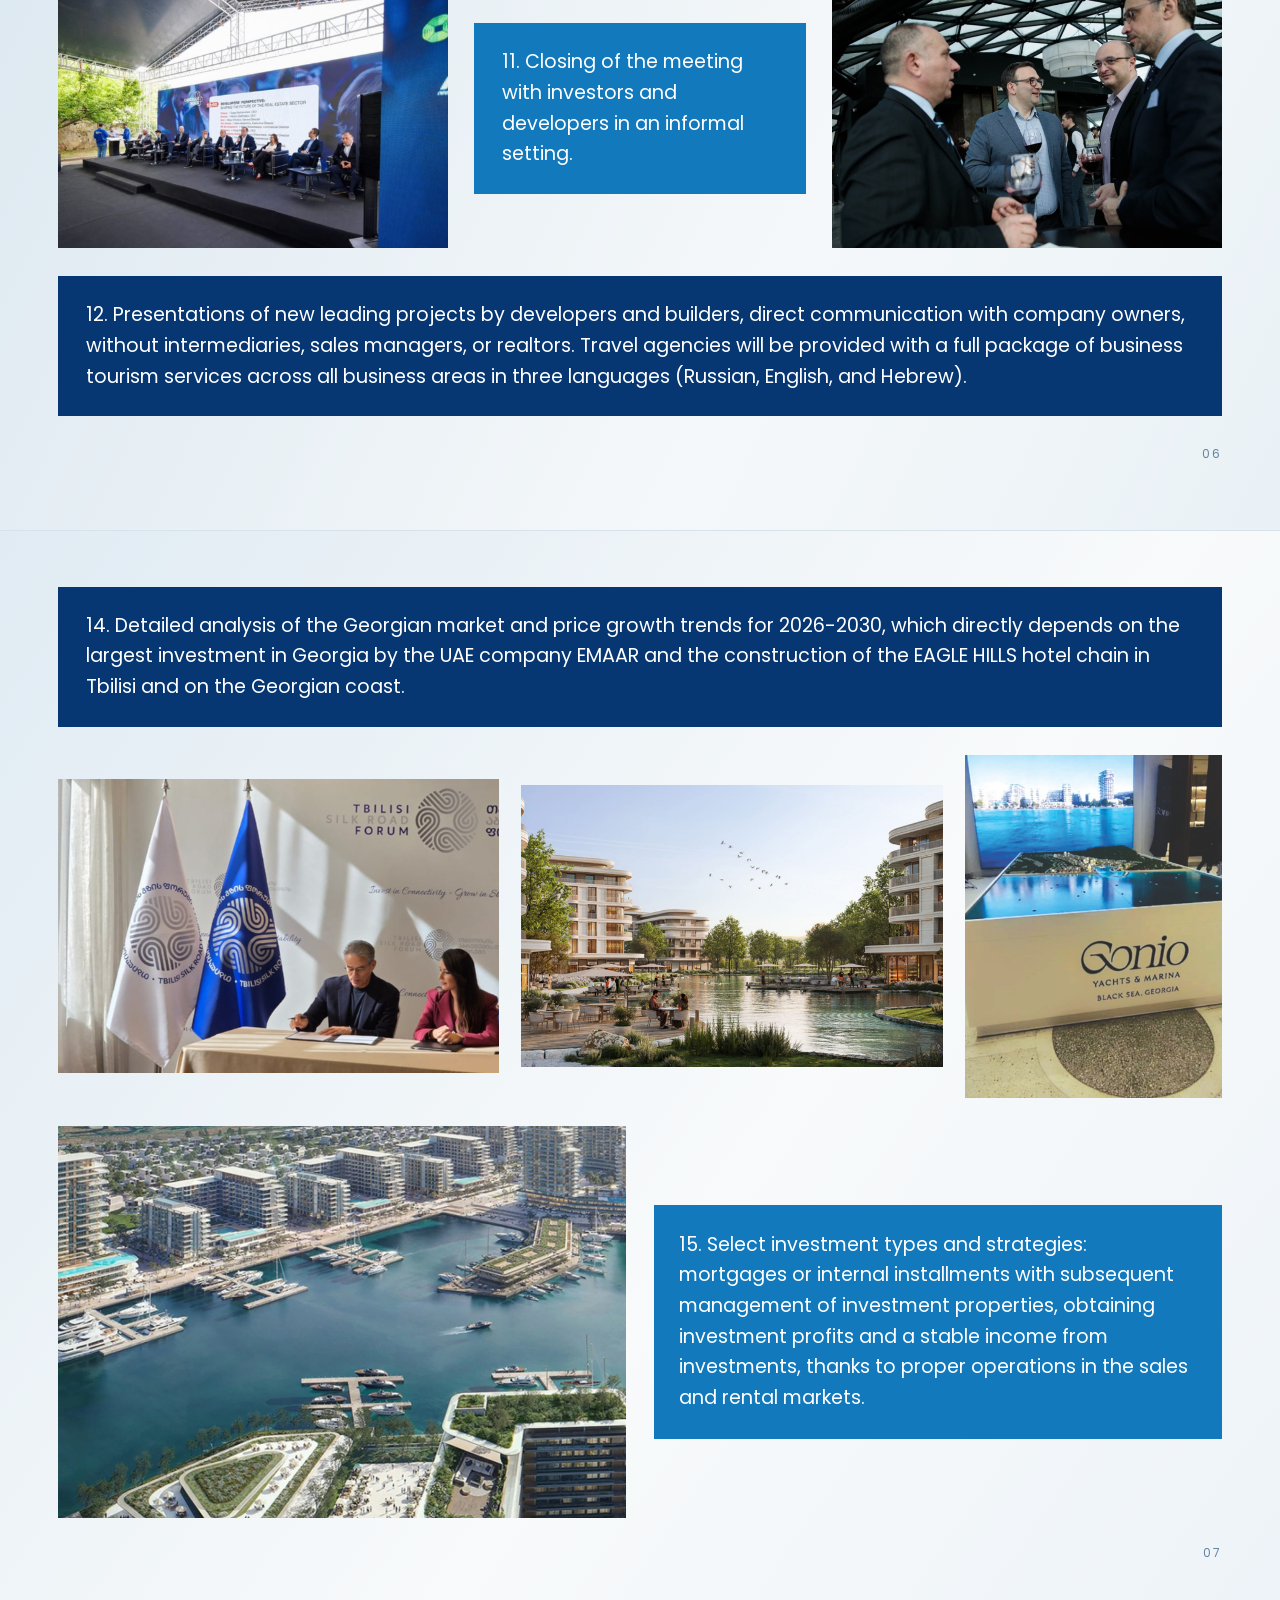
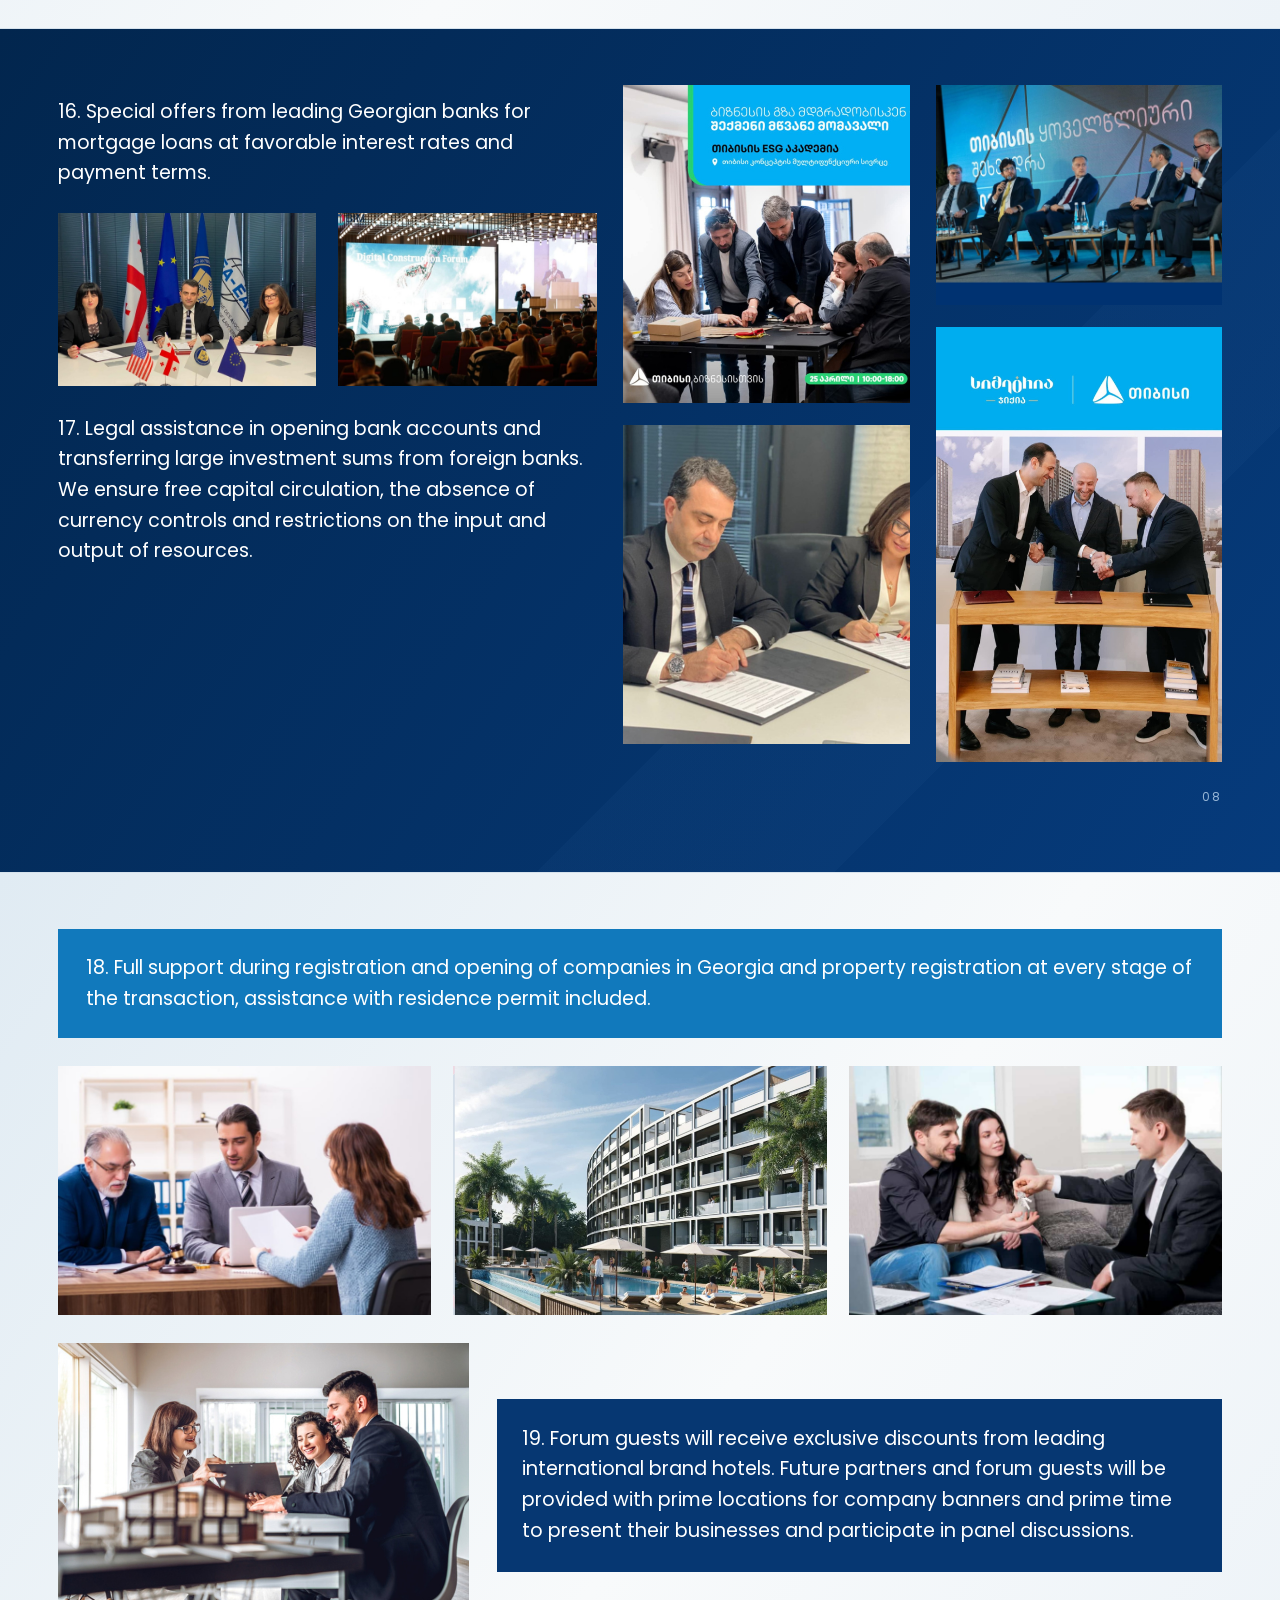
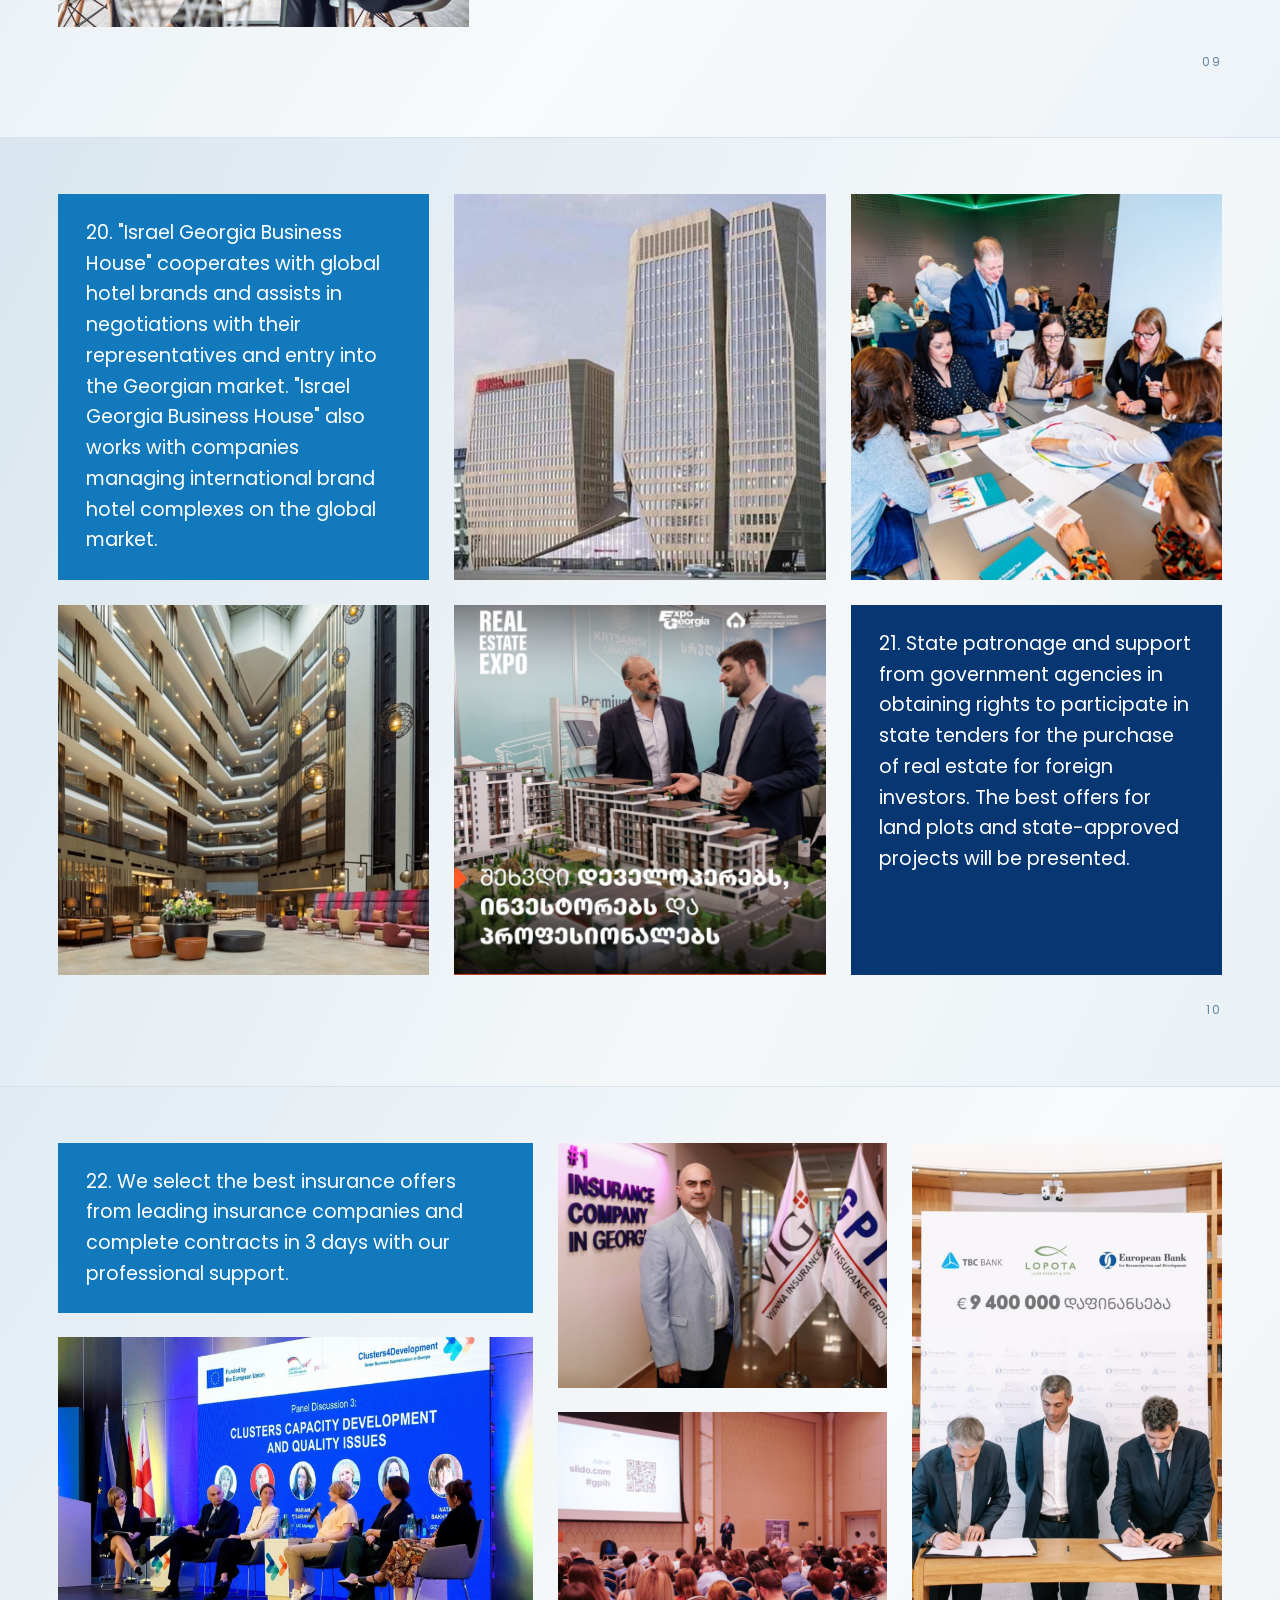
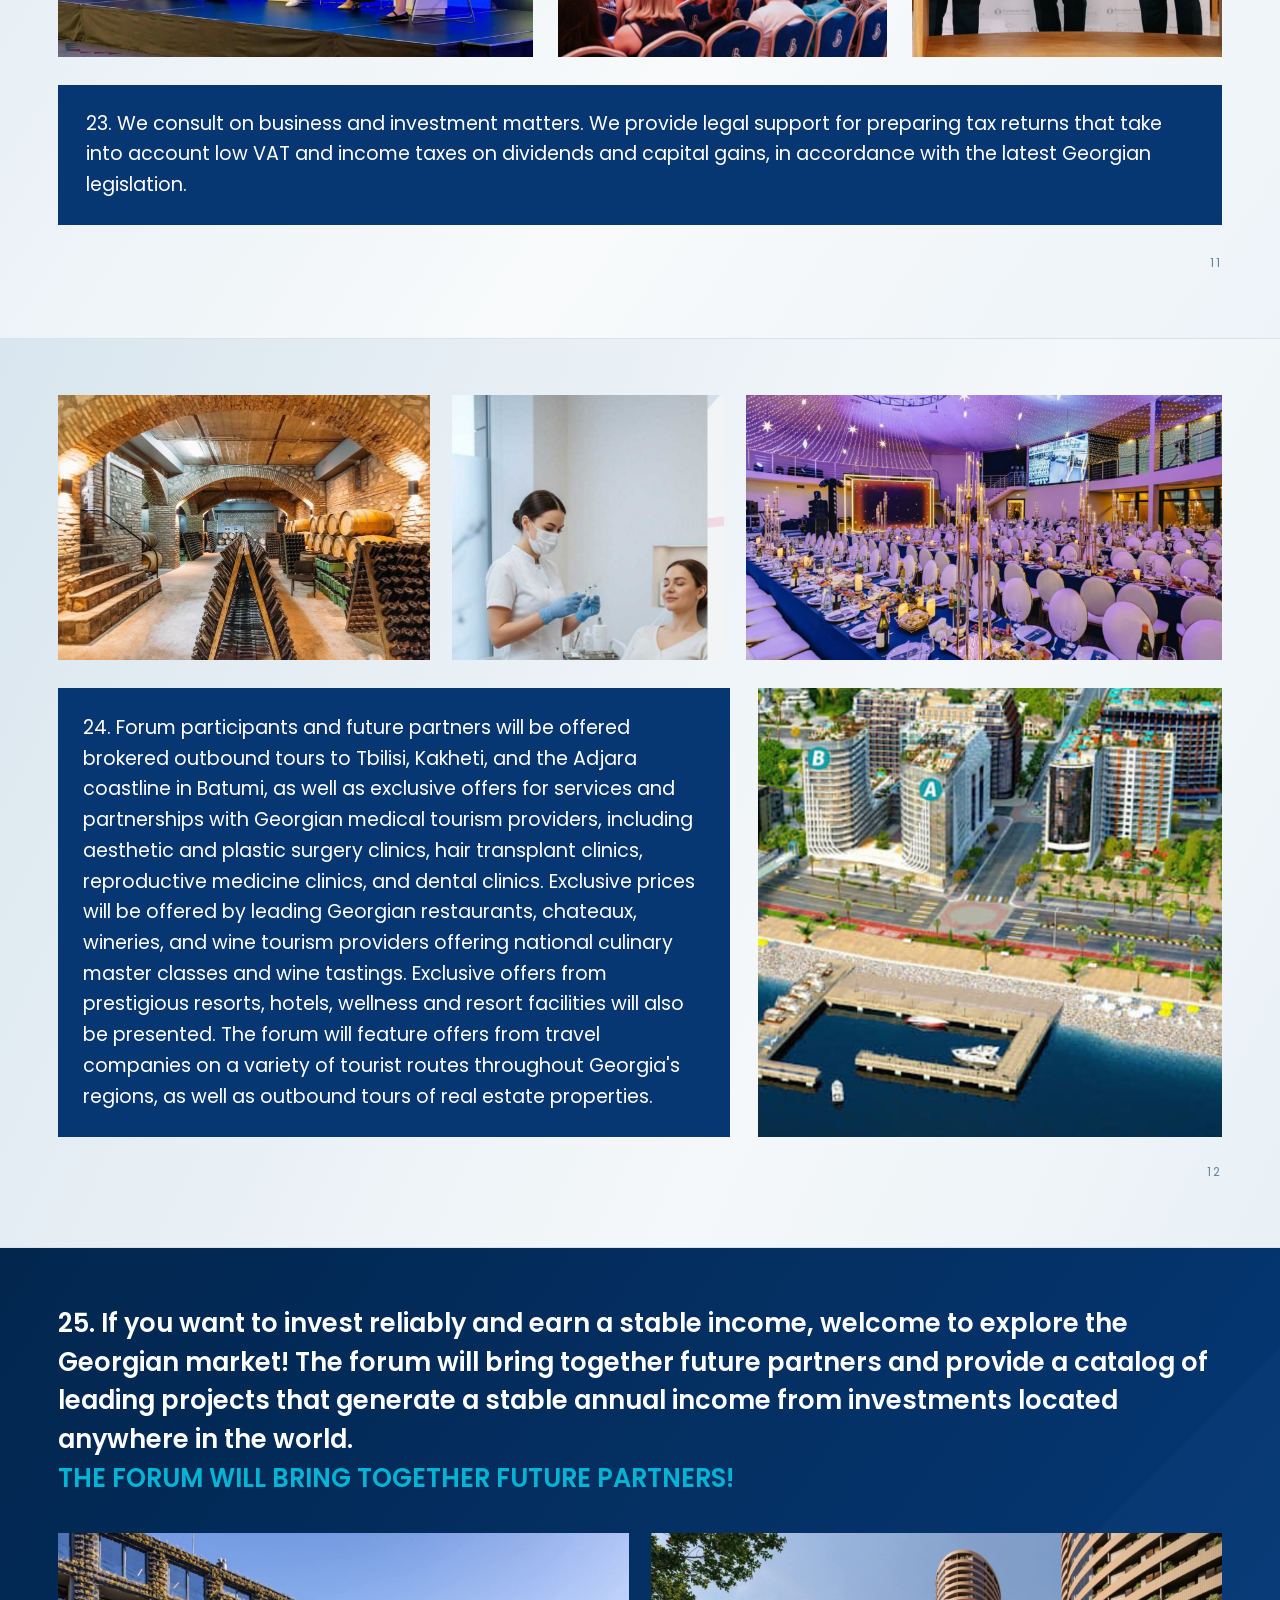
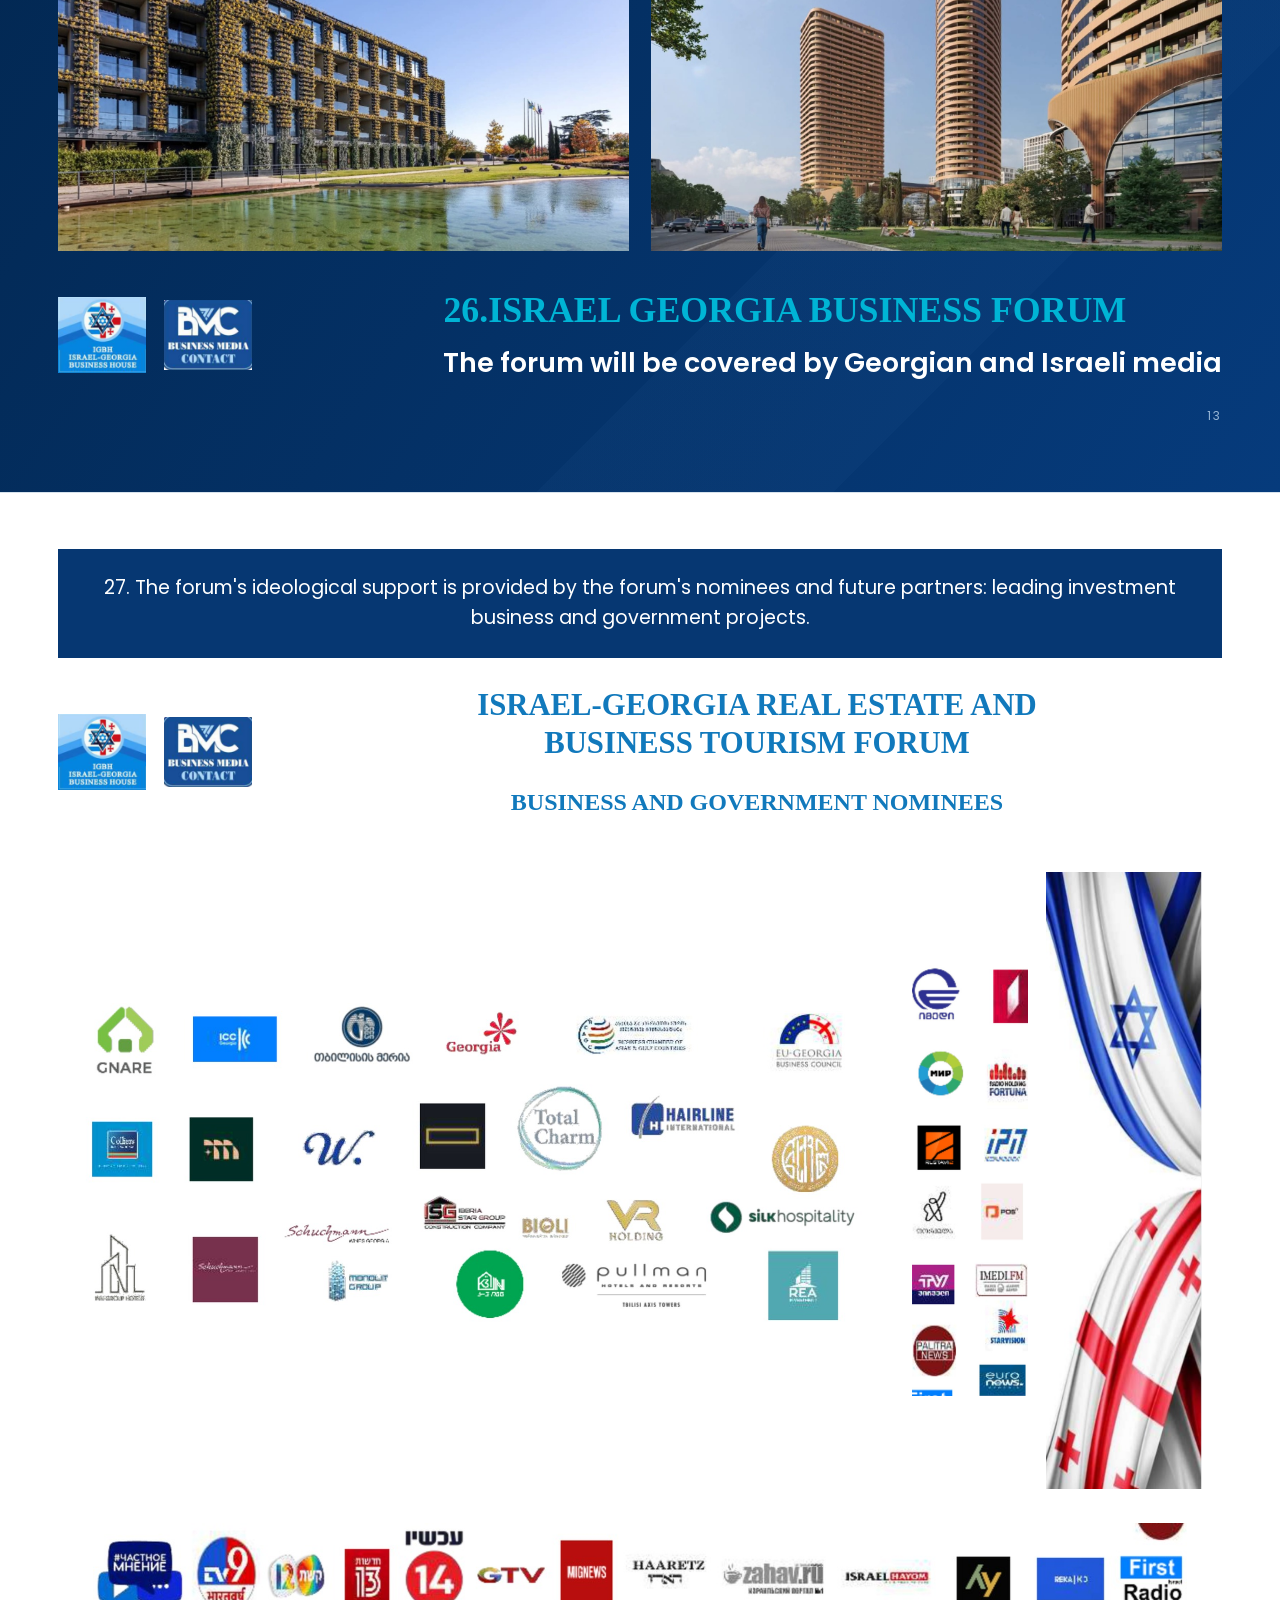
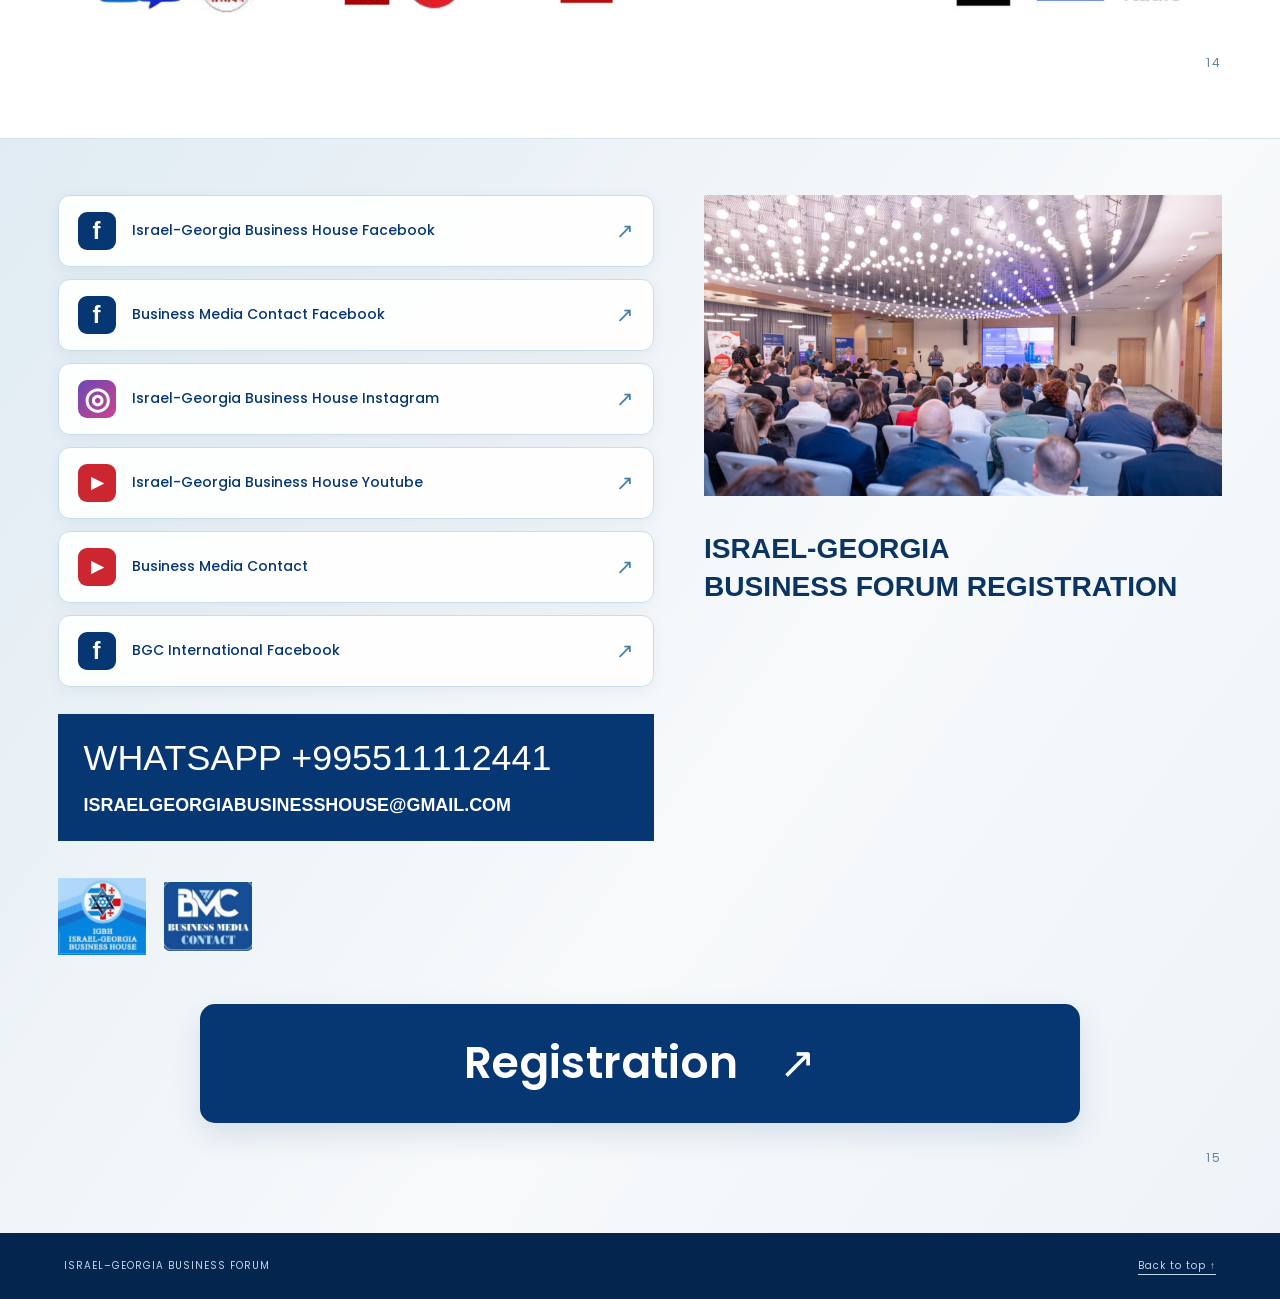
==== commit 58326f99: "Add files via upload" ====
--- a/index.html
+++ b/index.html
@@ -40,7 +40,7 @@
 <section class="document-section section-11" id="section-11" aria-label="Insurance and consultation"><div class="section-content"><div class="insurance-layout"><div><div class="copy blue" id="point-22"><p><span class="point-number">22.</span> We select the best insurance offers from leading insurance companies and complete contracts in 3 days with our professional support.</p></div><figure class="photo "><img src="assets/photos/insurance-3.jpg" alt="Industry panel discussion" width="1600" height="1068" loading="lazy"></figure></div><div><figure class="photo "><img src="assets/photos/insurance-1.jpg" alt="Insurance industry representative" width="1600" height="1115" loading="lazy"></figure><figure class="photo "><img src="assets/photos/insurance-4.jpg" alt="Forum presentation and audience" width="1600" height="1080" loading="lazy"></figure></div><figure class="photo "><img src="assets/photos/insurance-2.jpg" alt="Financing agreement signing" width="998" height="1600" loading="lazy"></figure></div><div class="copy navy" id="point-23"><p><span class="point-number">23.</span> We consult on business and investment matters. We provide legal support for preparing tax returns that take into account low VAT and income taxes on dividends and capital gains, in accordance with the latest Georgian legislation.</p></div><span class="page-number" aria-label="Source page 11">11</span></div></section>
 <section class="document-section section-12" id="section-12" aria-label="Tourism"><div class="section-content"><div class="gallery tourism"><figure class="photo "><img src="assets/photos/tourism-1.jpg" alt="Georgian wine cellar" width="1600" height="1058" loading="lazy"></figure><figure class="photo "><img src="assets/photos/tourism-2.jpg" alt="Medical tourism treatment" width="1351" height="1208" loading="lazy"></figure><figure class="photo "><img src="assets/photos/tourism-3.jpg" alt="Gala venue" width="1600" height="829" loading="lazy"></figure></div><div class="split tourism-copy"><div class="copy navy" id="point-24"><p><span class="point-number">24.</span> Forum participants and future partners will be offered brokered outbound tours to Tbilisi, Kakheti, and the Adjara coastline in Batumi, as well as exclusive offers for services and partnerships with Georgian medical tourism providers, including aesthetic and plastic surgery clinics, hair transplant clinics, reproductive medicine clinics, and dental clinics. Exclusive prices will be offered by leading Georgian restaurants, chateaux, wineries, and wine tourism providers offering national culinary master classes and wine tastings. Exclusive offers from prestigious resorts, hotels, wellness and resort facilities will also be presented. The forum will feature offers from travel companies on a variety of tourist routes throughout Georgia&#x27;s regions, as well as outbound tours of real estate properties.</p></div><figure class="photo "><img src="assets/photos/tourism-4.jpg" alt="Batumi waterfront development" width="1600" height="1268" loading="lazy"></figure></div><span class="page-number" aria-label="Source page 12">12</span></div></section>
 <section class="document-section section-13 dark" id="section-13" aria-label="Invitation and media"><div class="section-content"><div class="copy statement" id="point-25"><p><span class="point-number">25.</span> If you want to invest reliably and earn a stable income, welcome to explore the Georgian market! The forum will bring together future partners and provide a catalog of leading projects that generate a stable annual income from investments located anywhere in the world.</p></div><p class="accent-statement">THE FORUM WILL BRING TOGETHER FUTURE PARTNERS!</p><div class="gallery two projects"><figure class="photo "><img src="assets/photos/project-1.jpg" alt="Landscaped hotel beside a lake" width="1600" height="879" loading="lazy"></figure><figure class="photo "><img src="assets/photos/project-2.jpg" alt="Contemporary towers and gardens" width="1600" height="887" loading="lazy"></figure></div><div class="closing"><div class="organizer-logos "><figure class="photo "><img src="assets/photos/organizer-house.jpg" alt="Israel–Georgia Business House logo" width="404" height="350" loading="lazy"></figure><figure class="photo "><img src="assets/photos/organizer-media.jpg" alt="Business Media Contact logo" width="421" height="334" loading="lazy"></figure></div><div><h2 id="point-26"><span class="point-number">26.</span>ISRAEL GEORGIA BUSINESS FORUM</h2><p>The forum will be covered by Georgian and Israeli media</p></div></div><span class="page-number" aria-label="Source page 13">13</span></div></section>
-<section class="document-section section-14" id="section-14" aria-label="Nominees and future partners"><div class="section-content"><div class="copy navy centered" id="point-27"><p><span class="point-number">27.</span> The forum&#x27;s ideological support is provided by the forum&#x27;s nominees and future partners: leading investment business and government projects.</p></div><div class="nominees-heading"><div class="organizer-logos "><figure class="photo "><img src="assets/photos/organizer-house.jpg" alt="Israel–Georgia Business House logo" width="404" height="350" loading="lazy"></figure><figure class="photo "><img src="assets/photos/organizer-media.jpg" alt="Business Media Contact logo" width="421" height="334" loading="lazy"></figure></div><div><h2>ISRAEL-GEORGIA REAL ESTATE AND<br> BUSINESS TOURISM FORUM</h2><h3>BUSINESS AND GOVERNMENT NOMINEES</h3></div></div><div class="nominees-layout"><figure class="photo "><img src="assets/photos/nominee-logos.jpg" alt="Business and government nominee logos" width="1600" height="694" loading="lazy"></figure><figure class="photo "><img src="assets/photos/media-logos.jpg" alt="Media organization logos" width="430" height="1600" loading="lazy"></figure><figure class="photo "><img src="assets/photos/flags.jpg" alt="Israeli and Georgian flags" width="406" height="1600" loading="lazy"></figure></div><figure class="photo media-bottom"><img src="assets/photos/media-logos-bottom.jpg" alt="International media logos" width="1600" height="133" loading="lazy"></figure><span class="page-number" aria-label="Source page 14">14</span></div></section><section class="document-section contact-section" id="contact" aria-label="Contacts and registration"><div class="section-content"><div class="contact-grid"><div><ul class="social-links"><li><a href="https://www.facebook.com/profile.php?id=61573836564495" target="_blank" rel="noopener noreferrer">https://www.facebook.com/profile.php?id=61573836564495</a></li><li><a href="https://www.facebook.com/businessmediacontact" target="_blank" rel="noopener noreferrer">https://www.facebook.com/businessmediacontact</a></li><li><a href="https://www.instagram.com/israelgeorgiabusinesshouse?igsh=a2cwcWd2YWY1NzNq" target="_blank" rel="noopener noreferrer">https://www.instagram.com/israelgeorgiabusinesshouse?igsh=a2cwcWd2YWY1NzNq</a></li><li><a href="https://youtube.com/@israel-georgiabusinesshouse?si=rXXIOcctUErjqmHk" target="_blank" rel="noopener noreferrer">https://youtube.com/@israel-georgiabusinesshouse?si=rXXIOcctUErjqmHk</a></li><li><a href="https://youtube.com/@businessmediacontactbmc7794?si=PYqPe9VWsC_B7KUt" target="_blank" rel="noopener noreferrer">https://youtube.com/@businessmediacontactbmc7794?si=PYqPe9VWsC_B7KUt</a></li><li><a href="https://www.facebook.com/share/19vDyFiJbq/" target="_blank" rel="noopener noreferrer">https://www.facebook.com/share/19vDyFiJbq/</a></li></ul><div class="contact-box"><a href="https://wa.me/995511112441" target="_blank" rel="noopener noreferrer">WHATSAPP +995511112441</a><a href="mailto:israelgeorgiabusinesshouse@gmail.com">ISRAELGEORGIABUSINESSHOUSE@GMAIL.COM</a></div><div class="organizer-logos "><figure class="photo "><img src="assets/photos/organizer-house.jpg" alt="Israel–Georgia Business House logo" width="404" height="350" loading="lazy"></figure><figure class="photo "><img src="assets/photos/organizer-media.jpg" alt="Business Media Contact logo" width="421" height="334" loading="lazy"></figure></div></div><div><figure class="photo "><img src="assets/photos/contact-conference.jpg" alt="Forum audience in a conference hall" width="1600" height="922" loading="lazy"></figure><div class="registration-label"><p>Israel-Georgia Business Forum<br>Registration Form for Foreign<br>Partners &amp; Guests&nbsp; 2</p></div><h2 class="registration-heading">ISRAEL-GEORGIA<br>BUSINESS FORUM REGISTRATION</h2></div></div><span class="page-number" aria-label="Source page 15">15</span></div></section>
+<section class="document-section section-14" id="section-14" aria-label="Nominees and future partners"><div class="section-content"><div class="copy navy centered" id="point-27"><p><span class="point-number">27.</span> The forum&#x27;s ideological support is provided by the forum&#x27;s nominees and future partners: leading investment business and government projects.</p></div><div class="nominees-heading"><div class="organizer-logos "><figure class="photo "><img src="assets/photos/organizer-house.jpg" alt="Israel–Georgia Business House logo" width="404" height="350" loading="lazy"></figure><figure class="photo "><img src="assets/photos/organizer-media.jpg" alt="Business Media Contact logo" width="421" height="334" loading="lazy"></figure></div><div><h2>ISRAEL-GEORGIA REAL ESTATE AND<br> BUSINESS TOURISM FORUM</h2><h3>BUSINESS AND GOVERNMENT NOMINEES</h3></div></div><div class="nominees-layout"><figure class="photo "><img src="assets/photos/nominee-logos.jpg" alt="Business and government nominee logos" width="1600" height="694" loading="lazy"></figure><figure class="photo "><img src="assets/photos/media-logos.jpg" alt="Media organization logos" width="430" height="1600" loading="lazy"></figure><figure class="photo "><img src="assets/photos/flags.jpg" alt="Israeli and Georgian flags" width="406" height="1600" loading="lazy"></figure></div><figure class="photo media-bottom"><img src="assets/photos/media-logos-bottom.jpg" alt="International media logos" width="1600" height="133" loading="lazy"></figure><span class="page-number" aria-label="Source page 14">14</span></div></section><section class="document-section contact-section" id="contact" aria-label="Contacts and registration"><div class="section-content"><div class="contact-grid"><div><ul class="social-links"><li><a class="social-button" href="https://www.facebook.com/profile.php?id=61573836564495" target="_blank" rel="noopener noreferrer"><span class="social-icon" aria-hidden="true">f</span><span class="social-title">Israel-Georgia Business House Facebook</span><span class="social-arrow" aria-hidden="true">↗</span></a></li><li><a class="social-button" href="https://www.facebook.com/businessmediacontact" target="_blank" rel="noopener noreferrer"><span class="social-icon" aria-hidden="true">f</span><span class="social-title">Business Media Contact Facebook</span><span class="social-arrow" aria-hidden="true">↗</span></a></li><li><a class="social-button" href="https://www.instagram.com/israelgeorgiabusinesshouse?igsh=a2cwcWd2YWY1NzNq" target="_blank" rel="noopener noreferrer"><span class="social-icon" aria-hidden="true">◎</span><span class="social-title">Israel-Georgia Business House Instagram</span><span class="social-arrow" aria-hidden="true">↗</span></a></li><li><a class="social-button" href="https://youtube.com/@israel-georgiabusinesshouse?si=rXXIOcctUErjqmHk" target="_blank" rel="noopener noreferrer"><span class="social-icon" aria-hidden="true">▶</span><span class="social-title">Israel-Georgia Business House Youtube</span><span class="social-arrow" aria-hidden="true">↗</span></a></li><li><a class="social-button" href="https://youtube.com/@businessmediacontactbmc7794?si=PYqPe9VWsC_B7KUt" target="_blank" rel="noopener noreferrer"><span class="social-icon" aria-hidden="true">▶</span><span class="social-title">Business Media Contact</span><span class="social-arrow" aria-hidden="true">↗</span></a></li><li><a class="social-button" href="https://www.facebook.com/share/19vDyFiJbq/" target="_blank" rel="noopener noreferrer"><span class="social-icon" aria-hidden="true">f</span><span class="social-title">BGC International Facebook</span><span class="social-arrow" aria-hidden="true">↗</span></a></li></ul><div class="contact-box"><a href="https://wa.me/995511112441" target="_blank" rel="noopener noreferrer">WHATSAPP +995511112441</a><a href="mailto:israelgeorgiabusinesshouse@gmail.com">ISRAELGEORGIABUSINESSHOUSE@GMAIL.COM</a></div><div class="organizer-logos "><figure class="photo "><img src="assets/photos/organizer-house.jpg" alt="Israel–Georgia Business House logo" width="404" height="350" loading="lazy"></figure><figure class="photo "><img src="assets/photos/organizer-media.jpg" alt="Business Media Contact logo" width="421" height="334" loading="lazy"></figure></div></div><div><figure class="photo "><img src="assets/photos/contact-conference.jpg" alt="Forum audience in a conference hall" width="1600" height="922" loading="lazy"></figure><h2 class="registration-heading">ISRAEL-GEORGIA<br>BUSINESS FORUM REGISTRATION</h2></div></div><div class="registration-action"><a class="registration-button" href="https://docs.google.com/forms/d/1Qq1ImnOtpxSEg5opsbDKPuPpdpTFv3wMbR0NnLVHbfA/viewform?edit_requested=true" target="_blank" rel="noopener noreferrer">Registration <span aria-hidden="true">↗</span></a></div><span class="page-number" aria-label="Source page 15">15</span></div></section>
  </main>
  <footer><span>ISRAEL–GEORGIA BUSINESS FORUM</span><a href="#home">Back to top ↑</a></footer>
 </body>
--- a/styles.css
+++ b/styles.css
@@ -0,0 +1,12 @@
+@import url('https://fonts.googleapis.com/css2?family=Poppins:wght@400;500;600;700&display=swap');
+:root{--navy:#063772;--deep:#03254e;--blue:#1179bc;--cyan:#00b4d5;--paper:#f3f7fa;--ink:#0a3462;--line:#d2e1ed}
+*{box-sizing:border-box}html{scroll-behavior:smooth;scroll-padding-top:100px}body{margin:0;background:var(--paper);color:var(--ink);font-family:'Poppins',Arial,sans-serif;font-size:16px;line-height:1.6}h1,h2,h3,p,figure{margin:0}a{color:inherit}img{display:block;max-width:100%;width:100%;height:100%;object-fit:cover}button{font:inherit}a:focus-visible,button:focus-visible{outline:3px solid #04bfdc;outline-offset:5px}.skip-link{position:fixed;top:-70px;left:20px;z-index:200;background:white;padding:12px}.skip-link:focus{top:10px}
+.site-header{position:sticky;top:0;z-index:30;height:80px;padding:0 5%;display:flex;align-items:center;gap:32px;background:#fbfdfff5;border-bottom:1px solid #d0deeb;backdrop-filter:blur(14px)}.wordmark{text-decoration:none;font-family:Georgia,serif;font-size:34px;font-weight:bold;line-height:.95;letter-spacing:1px}.wordmark span{display:block;font-family:'Poppins',sans-serif;font-size:7px;letter-spacing:2.1px;margin-top:7px}.site-nav{display:flex;gap:32px;margin-left:auto}.site-nav a{text-decoration:none;font-size:12px}.site-nav a:hover{text-decoration:underline;text-underline-offset:6px}.header-contact{display:flex;gap:28px;align-items:center;margin-left:26px;padding:10px 16px;border:1px solid var(--navy);text-decoration:none;font-size:12px}.header-contact:hover{background:var(--navy);color:white}.menu-toggle{display:none}
+.cover{background:linear-gradient(115deg,#002551,#073975 70%,#01234d);position:relative;min-height:760px;overflow:hidden;color:white}.cover-architecture{position:absolute;inset:0;display:flex;justify-content:space-between;opacity:.9}.cover-architecture .photo:first-child{width:29%;clip-path:polygon(0 10%,100% 83%,100% 100%,0 100%)}.cover-architecture .photo:last-child{width:35%;clip-path:polygon(0 0,100% 0,100% 100%)}.cover-architecture img{object-position:center}.cover-geometry{position:absolute;inset:0;background:linear-gradient(130deg,transparent 45%,#0b62a433 45%,#0b62a433 60%,transparent 60%)}.cover-content{position:relative;z-index:1;max-width:1440px;min-height:760px;margin:auto;display:flex;flex-direction:column;padding:60px 7% 70px}.cover-top{max-width:850px;background:#1179bccf;padding:24px 36px;margin-left:-4%}.cover-top>p{font-family:Georgia,serif;font-size:clamp(19px,2.7vw,36px);font-weight:bold;line-height:1.2}.cover h1{font-family:Georgia,serif;font-size:clamp(28px,3.2vw,44px);line-height:1.17;margin-top:14px;text-wrap:balance}.cover .organizer-logos{margin:50px 20% 42px auto;gap:22px}.cover .organizer-logos .photo{width:100px;height:94px;background:white;padding:4px}.cover h2{align-self:flex-end;max-width:850px;padding:25px 33px;background:#1179bcce;font-family:Georgia,serif;font-size:clamp(28px,3.1vw,43px);line-height:1.2;text-wrap:balance}
+.document-section{position:relative;border-top:1px solid #d6e2ec;background:linear-gradient(125deg,#e0ebf3 0%,#f8fafb 58%,#edf3f8 100%)}.document-section:nth-child(even){background:linear-gradient(115deg,#d9e6ef,#f5f8fa 64%,#e9f1f6)}.section-content{max-width:1440px;margin:0 auto;padding:56px 4.5% 66px;position:relative}.document-section.dark{background:linear-gradient(125deg,#02264e,#063b7c);color:white}.dark:before{content:'';position:absolute;inset:0;background:linear-gradient(135deg,transparent 65%,#2d629e17 65%,#2d629e17 79%,transparent 79%);pointer-events:none}.page-number{display:block;margin-top:25px;font-size:12px;letter-spacing:2px;text-align:right;color:#6484a1}.dark .page-number{color:#96b5d5}.copy{font-size:clamp(16px,1.5vw,21px);line-height:1.6;font-weight:400;padding:24px 28px;position:relative}.copy p{max-width:1180px}.copy.blue{background:var(--blue);color:white}.copy.navy{background:var(--navy);color:white}.copy.centered{text-align:center}.point-number{font-variant-numeric:tabular-nums}.copy.align-right{margin-left:12%}.section-content>.copy+*{margin-top:28px}.section-content>.gallery+.copy{margin-top:28px}.photo{overflow:hidden;min-width:0;background:#d2dce4}.gallery{display:grid;gap:22px}.gallery.two{grid-template-columns:repeat(2,minmax(0,1fr))}.gallery.three{grid-template-columns:repeat(3,minmax(0,1fr))}.gallery .photo{aspect-ratio:1.5}.gallery.three.conference{grid-template-columns:1fr 1.3fr 1fr;align-items:center}.gallery.three.conference .photo:nth-child(2){aspect-ratio:1.45}.split{display:grid;grid-template-columns:repeat(2,minmax(0,1fr));gap:28px;align-items:center}.split.top{align-items:start}.split .copy{padding:25px}.split>.photo{aspect-ratio:1.45}.split.weighted{grid-template-columns:.85fr 1.5fr;margin-top:28px}.split>div>.gallery+.copy{margin-top:16px;padding-inline:0}.section-2 .gallery{padding:6px 0}.organizer-logos{display:flex;gap:18px;align-items:center}.organizer-logos .photo{width:88px;height:80px;background:transparent}.organizer-logos img{object-fit:contain}
+.gallery.awards{grid-template-columns:repeat(4,minmax(0,1fr));grid-template-rows:repeat(2,225px)}.gallery.awards .photo{aspect-ratio:auto}.gallery.awards .photo:nth-child(3){grid-column:3;grid-row:1/3}.gallery.awards .photo:nth-child(4){grid-column:4;grid-row:1}.gallery.awards .photo:nth-child(5){grid-column:4;grid-row:2}.gallery.awards .photo:nth-child(6){grid-column:1;grid-row:2}.gallery.awards .photo:nth-child(7){grid-column:2;grid-row:2}.section-5 .section-content>.gallery{margin-top:28px}.section-5 .copy{padding-top:0}.section-5 .split>.copy{padding-left:0}.network-grid{display:grid;grid-template-columns:1fr .85fr 1fr;gap:26px;align-items:center;margin:28px 0}.network-grid .photo{aspect-ratio:1.4}.gallery.market{grid-template-columns:1.2fr 1.15fr .7fr;align-items:center;margin-bottom:28px}.gallery.market .photo:last-child{aspect-ratio:.75}.bank-layout{display:grid;grid-template-columns:1.6fr .85fr .85fr;gap:26px;align-items:start}.bank-layout>div>.copy{padding:12px 0 24px}.bank-layout>div>.gallery+.copy{padding-top:28px}.gallery.stack{grid-template-columns:1fr}.gallery.stack .photo{aspect-ratio:.9}.bank-layout>.gallery:last-child .photo:first-child{aspect-ratio:1.3}.bank-layout>.gallery:last-child .photo:last-child{aspect-ratio:.66}.hotel-layout{display:grid;grid-template-columns:repeat(3,minmax(0,1fr));gap:25px}.hotel-layout .photo{min-height:280px}.hotel-layout>.photo:nth-child(4),.hotel-layout>.photo:nth-child(5){min-height:360px}.insurance-layout{display:grid;grid-template-columns:1.3fr .9fr .85fr;gap:25px}.insurance-layout>div{display:flex;flex-direction:column;gap:24px}.insurance-layout>div>.photo{flex:1;min-height:245px}.insurance-layout+.copy{margin-top:28px}.gallery.tourism{grid-template-columns:1fr .73fr 1.28fr;margin-bottom:28px}.gallery.tourism .photo{aspect-ratio:auto;height:265px}.tourism-copy{grid-template-columns:1.45fr 1fr;align-items:stretch}.tourism-copy>.photo{aspect-ratio:auto}.statement{font-weight:600;font-size:clamp(20px,2vw,29px);line-height:1.5;padding:0}.accent-statement{font-size:clamp(19px,2vw,29px);font-weight:600;color:var(--cyan);line-height:1.3}.section-13 .section-content>.accent-statement{margin-top:4px}.gallery.projects{margin:38px 0}.gallery.projects .photo{aspect-ratio:1.8}.closing{display:flex;align-items:center;gap:40px;justify-content:space-between}.closing>div:last-child{max-width:900px}.closing h2{font-family:Georgia,serif;color:var(--cyan);font-size:clamp(23px,2.8vw,39px);line-height:1.2}.closing>div>p{font-size:clamp(18px,2.1vw,28px);font-weight:600;line-height:1.4;margin-top:12px}.nominees-heading{display:flex;gap:40px;align-items:center;margin:34px 0}.nominees-heading>div:last-child{flex:1;text-align:center}.nominees-heading h2{font:700 clamp(22px,2.4vw,34px)/1.25 Georgia,serif;color:var(--blue)}.nominees-heading h3{font:700 24px/1.3 Georgia,serif;color:var(--blue);margin-top:24px}.nominees-layout{display:grid;grid-template-columns:6fr .85fr 1.15fr;gap:18px;align-items:stretch;background:white;padding:20px}.nominees-layout .photo{background:white;min-width:0}.nominees-layout img{object-fit:contain}.media-bottom{background:white;padding:14px 3%;height:auto}.media-bottom img{height:auto;object-fit:contain}.section-14{background:white!important}.contact-grid{display:grid;grid-template-columns:1.15fr 1fr;gap:50px;align-items:start}.social-links{padding:0 0 5px;margin:0;list-style:none}.social-links li{margin:0 0 24px}.social-links a{font-family:Arial,sans-serif;font-size:clamp(14px,1.4vw,19px);line-height:1.5;overflow-wrap:anywhere;text-underline-offset:4px}.social-links a:hover{color:var(--blue)}.contact-box{background:var(--navy);padding:22px 26px;margin:27px 0 35px;color:white}.contact-box a{display:block;text-decoration:none;overflow-wrap:anywhere;font-family:Arial,sans-serif}.contact-box a:first-child{font-size:clamp(23px,2.8vw,38px);line-height:1.25}.contact-box a:last-child{font-size:clamp(13px,1.4vw,20px);font-weight:bold;margin-top:10px}.contact-grid>div>.photo{aspect-ratio:1.72}.registration-label{margin:56px 8% 35px;background:white;border-top:7px solid #673ab7;border-radius:5px;padding:13px 17px;color:#252525;font:19px/1.35 Arial,sans-serif;max-width:390px}.registration-heading{font-family:Arial,sans-serif;font-size:clamp(24px,2.2vw,31px);line-height:1.35;margin-top:24px}footer{padding:25px 5%;display:flex;gap:20px;justify-content:space-between;background:var(--deep);color:#c3d7e8;font-size:10px;letter-spacing:1px}footer a{text-underline-offset:5px}
+@media(max-width:1050px){.copy{padding:22px;font-size:16px}.section-content{padding:38px 4% 45px}.gallery{gap:17px}.gallery.awards{grid-template-rows:repeat(2,180px)}.split{gap:22px}.bank-layout{grid-template-columns:1.4fr 1fr}.bank-layout>.gallery:last-child{grid-column:1/-1;grid-template-columns:1fr 1fr}.bank-layout>.gallery:last-child .photo{aspect-ratio:1.5;max-height:300px}.hotel-layout{grid-template-columns:repeat(2,minmax(0,1fr))}.hotel-layout>.photo:nth-child(4),.hotel-layout>.photo:nth-child(5){min-height:280px}.insurance-layout{grid-template-columns:1.2fr 1fr 1fr;gap:18px}.insurance-layout>div>.photo{min-height:200px}.gallery.tourism .photo{height:220px}.tourism-copy{grid-template-columns:1.3fr 1fr}.closing{gap:24px}.closing .organizer-logos{gap:10px}.closing .organizer-logos .photo{width:65px;height:65px}.nominees-heading{gap:20px}.nominees-heading h3{font-size:20px}.nominees-heading .organizer-logos .photo{width:63px;height:65px}.contact-grid{gap:30px}.registration-label{margin:36px 0;font-size:16px}.contact-box{padding:20px}.network-grid{gap:16px;grid-template-columns:1fr 1fr}.network-grid>.photo:last-child{grid-column:1/-1;aspect-ratio:2.5;max-height:330px}}
+@media(max-width:720px){html{scroll-padding-top:80px}.site-header{height:68px;padding:0 5%;gap:18px}.wordmark{font-size:27px}.wordmark span{font-size:6px;letter-spacing:1.4px}.header-contact{margin-left:auto;font-size:11px;padding:7px 11px;gap:17px}.menu-toggle{border:0;background:none;padding:6px 0;width:24px;height:36px;display:flex;flex-direction:column;justify-content:center;gap:6px;cursor:pointer}.menu-toggle span{height:1px;width:24px;background:var(--navy)}.menu-toggle[aria-expanded=true] span:first-child{transform:translateY(3.5px) rotate(45deg)}.menu-toggle[aria-expanded=true] span:last-child{transform:translateY(-3.5px) rotate(-45deg)}.site-nav{display:none;position:absolute;top:68px;left:0;right:0;padding:22px 6%;background:#fbfdff;border-bottom:1px solid var(--line);box-shadow:0 10px 20px #06244312;flex-direction:column;gap:20px}.site-nav.open{display:flex}.cover,.cover-content{min-height:680px}.cover-content{padding:35px 6% 45px}.cover-top{padding:20px 22px;margin:0}.cover-top>p{font-size:19px;line-height:1.3}.cover h1{font-size:28px;line-height:1.15;margin-top:15px}.cover h2{font-size:26px;line-height:1.2;padding:19px 23px;align-self:stretch}.cover .organizer-logos{margin:34px 8% 33px auto;gap:15px}.cover .organizer-logos .photo{width:75px;height:72px}.cover-architecture .photo:first-child{width:42%}.cover-architecture .photo:last-child{width:42%}.section-content{padding:30px 5% 35px}.copy{font-size:16px;line-height:1.65;padding:22px}.copy.align-right{margin-left:0}.section-content>.copy+*{margin-top:20px}.section-content>.gallery+.copy{margin-top:20px}.gallery{gap:13px}.gallery.three,.gallery.three.conference{grid-template-columns:1fr}.gallery.two{grid-template-columns:1fr 1fr}.gallery.three .photo{aspect-ratio:1.5}.gallery.awards{grid-template-columns:1fr 1fr;grid-template-rows:auto}.gallery.awards .photo{grid-column:auto!important;grid-row:auto!important;aspect-ratio:1.1}.gallery.awards .photo:nth-child(3){aspect-ratio:.76}.gallery.awards .photo:nth-child(7){grid-column:1/-1!important;aspect-ratio:1.6}.split,.split.weighted{grid-template-columns:1fr;gap:20px}.split .copy{padding:22px}.split.top>.copy{padding:0}.split>div>.gallery+.copy{padding:8px 0}.section-5 .gallery.three{grid-template-columns:1fr}.network-grid{grid-template-columns:1fr}.network-grid>.photo:last-child{aspect-ratio:1.5}.gallery.market{grid-template-columns:1fr 1fr;align-items:stretch}.gallery.market .photo{aspect-ratio:1.1}.gallery.market .photo:last-child{grid-column:1/-1;aspect-ratio:1.2;max-height:400px}.gallery.market .photo:last-child img{object-fit:contain;background:#e5ecf1}.bank-layout{grid-template-columns:1fr 1fr;gap:15px}.bank-layout>div:first-child{grid-column:1/-1}.bank-layout>.gallery:last-child{grid-column:auto;grid-template-columns:1fr}.bank-layout>.gallery .photo{aspect-ratio:.9!important;max-height:none!important}.hotel-layout{grid-template-columns:1fr;gap:20px}.hotel-layout .photo,.hotel-layout>.photo:nth-child(4),.hotel-layout>.photo:nth-child(5){min-height:0;aspect-ratio:1.35}.insurance-layout{grid-template-columns:1fr;gap:20px}.insurance-layout>div>.photo{min-height:0;aspect-ratio:1.4}.insurance-layout>.photo{aspect-ratio:1;max-height:500px}.insurance-layout>div{gap:20px}.gallery.tourism{grid-template-columns:1fr 1fr;gap:15px}.gallery.tourism .photo{height:auto;aspect-ratio:1}.gallery.tourism .photo:last-child{grid-column:1/-1;aspect-ratio:1.7}.tourism-copy{grid-template-columns:1fr}.tourism-copy>.photo{aspect-ratio:1.35}.statement{font-size:19px;padding:0}.accent-statement{font-size:21px;margin-top:14px!important}.gallery.projects{grid-template-columns:1fr;margin:26px 0}.gallery.projects .photo{aspect-ratio:1.65}.closing{flex-direction:column;align-items:flex-start;gap:25px}.closing .organizer-logos .photo{width:75px;height:70px}.closing h2{font-size:26px;line-height:1.25}.closing>div>p{font-size:20px}.nominees-heading{flex-direction:column;margin:28px 0;gap:25px}.nominees-heading h2{font-size:25px}.nominees-heading h3{font-size:21px;line-height:1.3;margin-top:20px}.nominees-layout{grid-template-columns:1fr 1fr;padding:10px;gap:15px}.nominees-layout>.photo:first-child{grid-column:1/-1}.nominees-layout>.photo:not(:first-child){max-height:480px}.media-bottom{padding:16px 0}.media-bottom img{min-height:70px}.contact-grid{grid-template-columns:1fr;gap:32px}.social-links li{margin-bottom:21px}.social-links a{font-size:15px}.contact-box{padding:23px 20px}.contact-box a:first-child{font-size:26px}.contact-box a:last-child{font-size:14px}.contact-grid>div>.photo{aspect-ratio:1.6}.registration-label{font-size:17px;margin:30px 0}.registration-heading{font-size:26px}.page-number{font-size:10px;margin-top:22px}footer{font-size:8px;gap:18px;padding:22px 5%}footer span{max-width:180px}}
+.social-links{display:grid;gap:12px;padding:0;margin:0}.social-links li{margin:0}.social-links .social-button{display:flex;align-items:center;gap:16px;min-height:72px;padding:15px 19px;border:1px solid #c9dceb;border-radius:12px;background:#ffffffed;box-shadow:0 4px 15px #043d7410;text-decoration:none;color:var(--navy);font-family:'Poppins',Arial,sans-serif;font-size:14px;font-weight:500;line-height:1.4;transition:background .2s,box-shadow .2s,transform .2s,border-color .2s}.social-links .social-button:hover{background:#e9f4ff;border-color:#5d9cd0;box-shadow:0 7px 20px #043d7420;transform:translateY(-2px)}.social-icon{display:grid;place-items:center;flex:0 0 38px;height:38px;border-radius:9px;color:white;background:var(--navy);font:bold 24px/1 Arial,sans-serif}.social-links li:nth-child(3) .social-icon{background:linear-gradient(135deg,#6c48b7,#cb438d);font-size:30px}.social-links li:nth-child(4) .social-icon,.social-links li:nth-child(5) .social-icon{background:#cc2631;font-size:16px}.social-title{flex:1;min-width:0}.social-arrow{font-size:21px;font-weight:400;color:#4380ad}.registration-heading{margin-top:34px}.registration-action{margin:48px auto 0;max-width:880px}.registration-button{display:flex;align-items:center;justify-content:center;gap:40px;min-height:106px;width:100%;padding:22px 30px;border:2px solid var(--navy);border-radius:15px;background:var(--navy);color:white;text-decoration:none;font-size:clamp(28px,4vw,44px);font-weight:600;letter-spacing:.4px;box-shadow:0 12px 30px #06377220;animation:registration-pulse 3.4s ease-in-out infinite}.registration-button span{font-size:1em;font-weight:400}.registration-button:hover,.registration-button:focus-visible{animation-play-state:paused;box-shadow:0 15px 35px #06377240}.registration-button:active{transform:translateY(1px)}@keyframes registration-pulse{0%,100%{background:#063772;color:#fff;box-shadow:0 8px 25px #06377226}50%{background:#fff;color:#063772;box-shadow:0 8px 32px #1179bc3d}}
+@media(max-width:720px){.social-links .social-button{padding:14px;gap:12px;min-height:76px;font-size:13px}.social-icon{flex-basis:34px;height:34px}.social-arrow{font-size:18px}.registration-action{margin-top:32px}.registration-button{min-height:88px;gap:25px;padding:20px;font-size:29px}}
+@media(prefers-reduced-motion:reduce){html{scroll-behavior:auto}.registration-button{animation:none}.social-links .social-button{transition:none}}
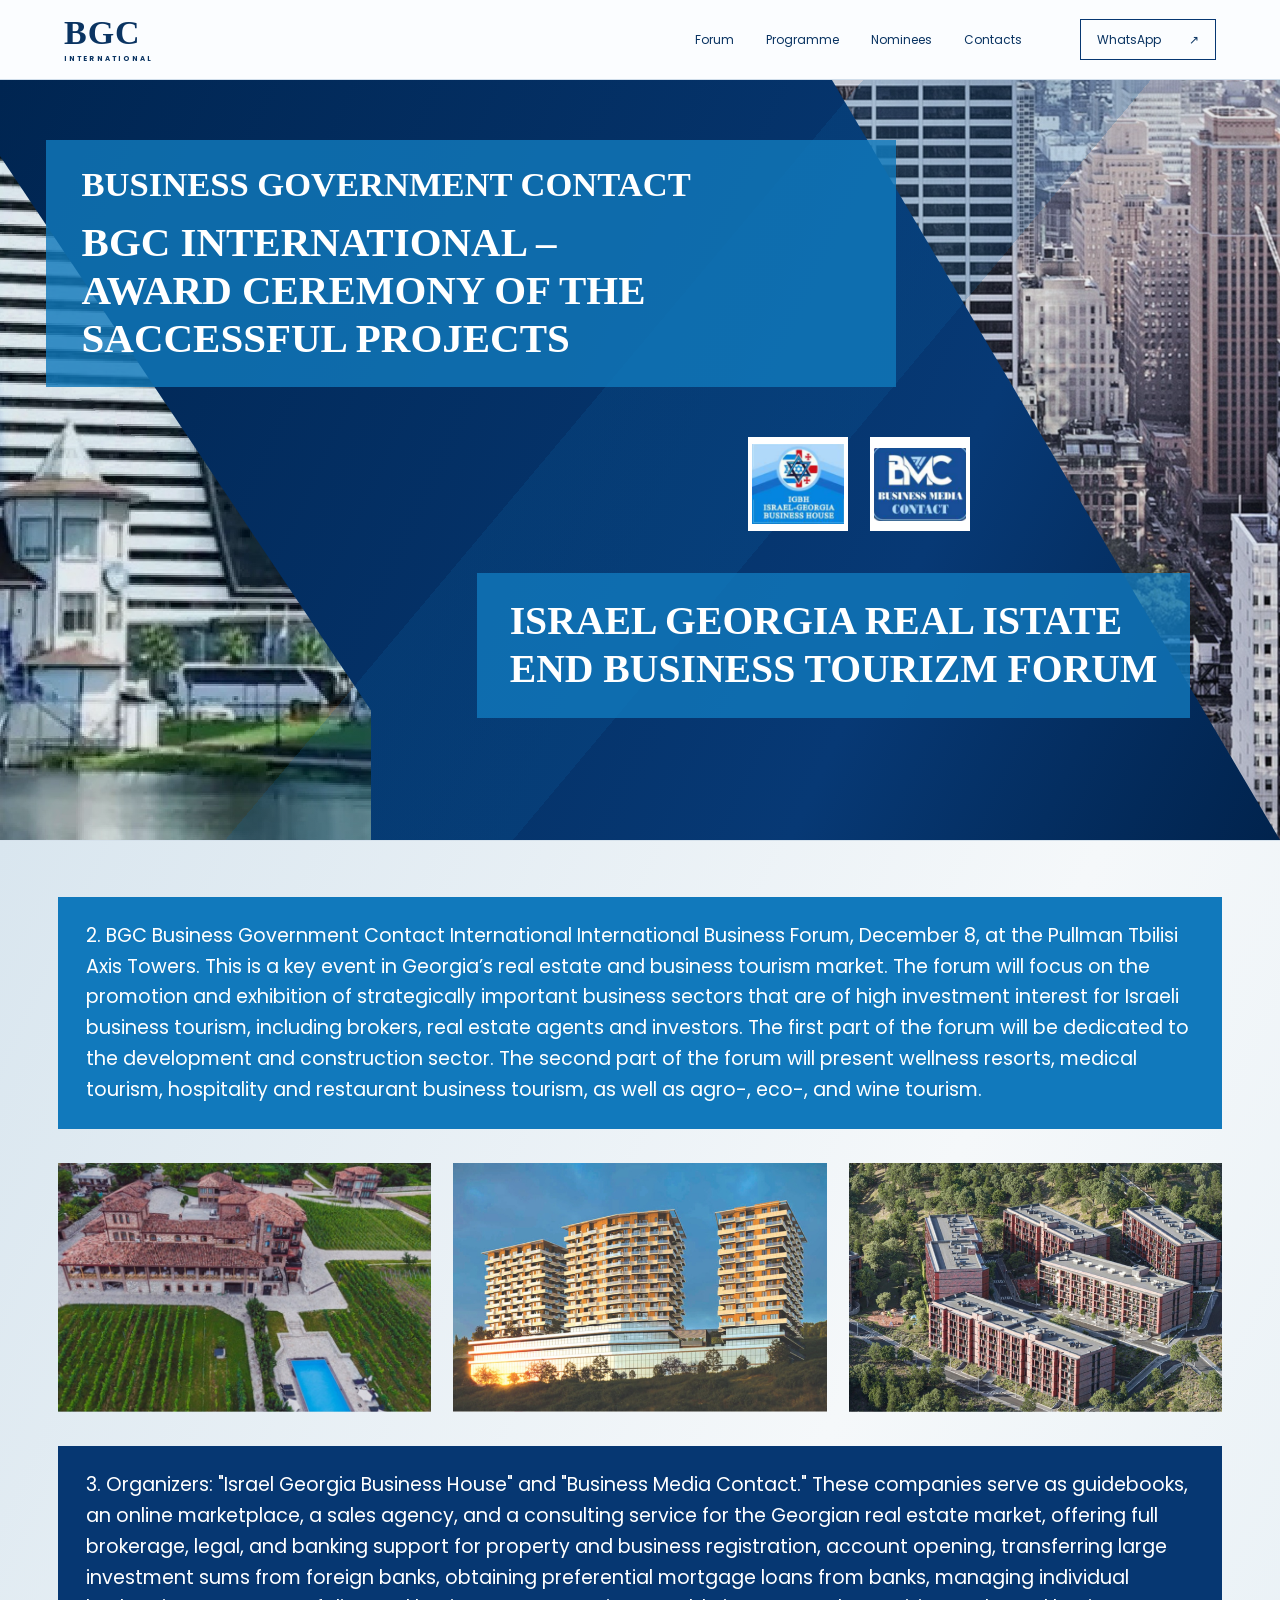
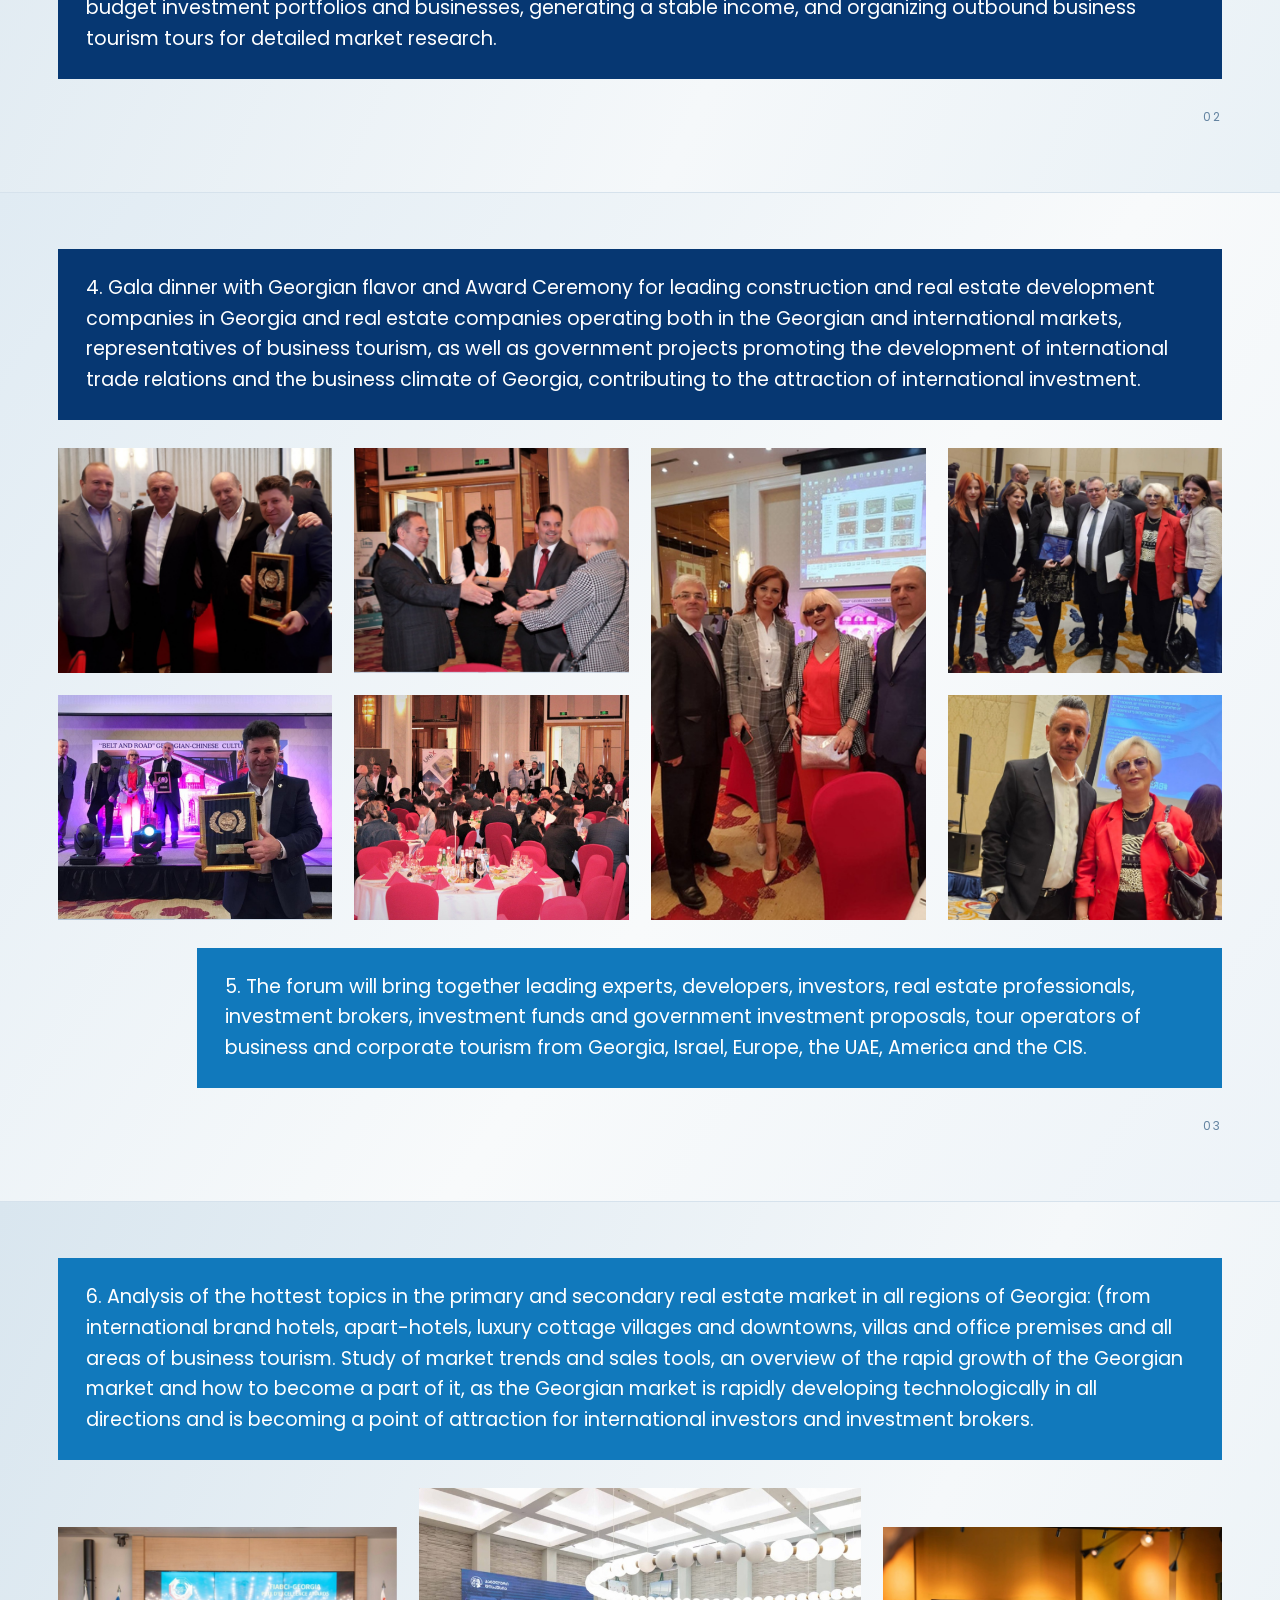
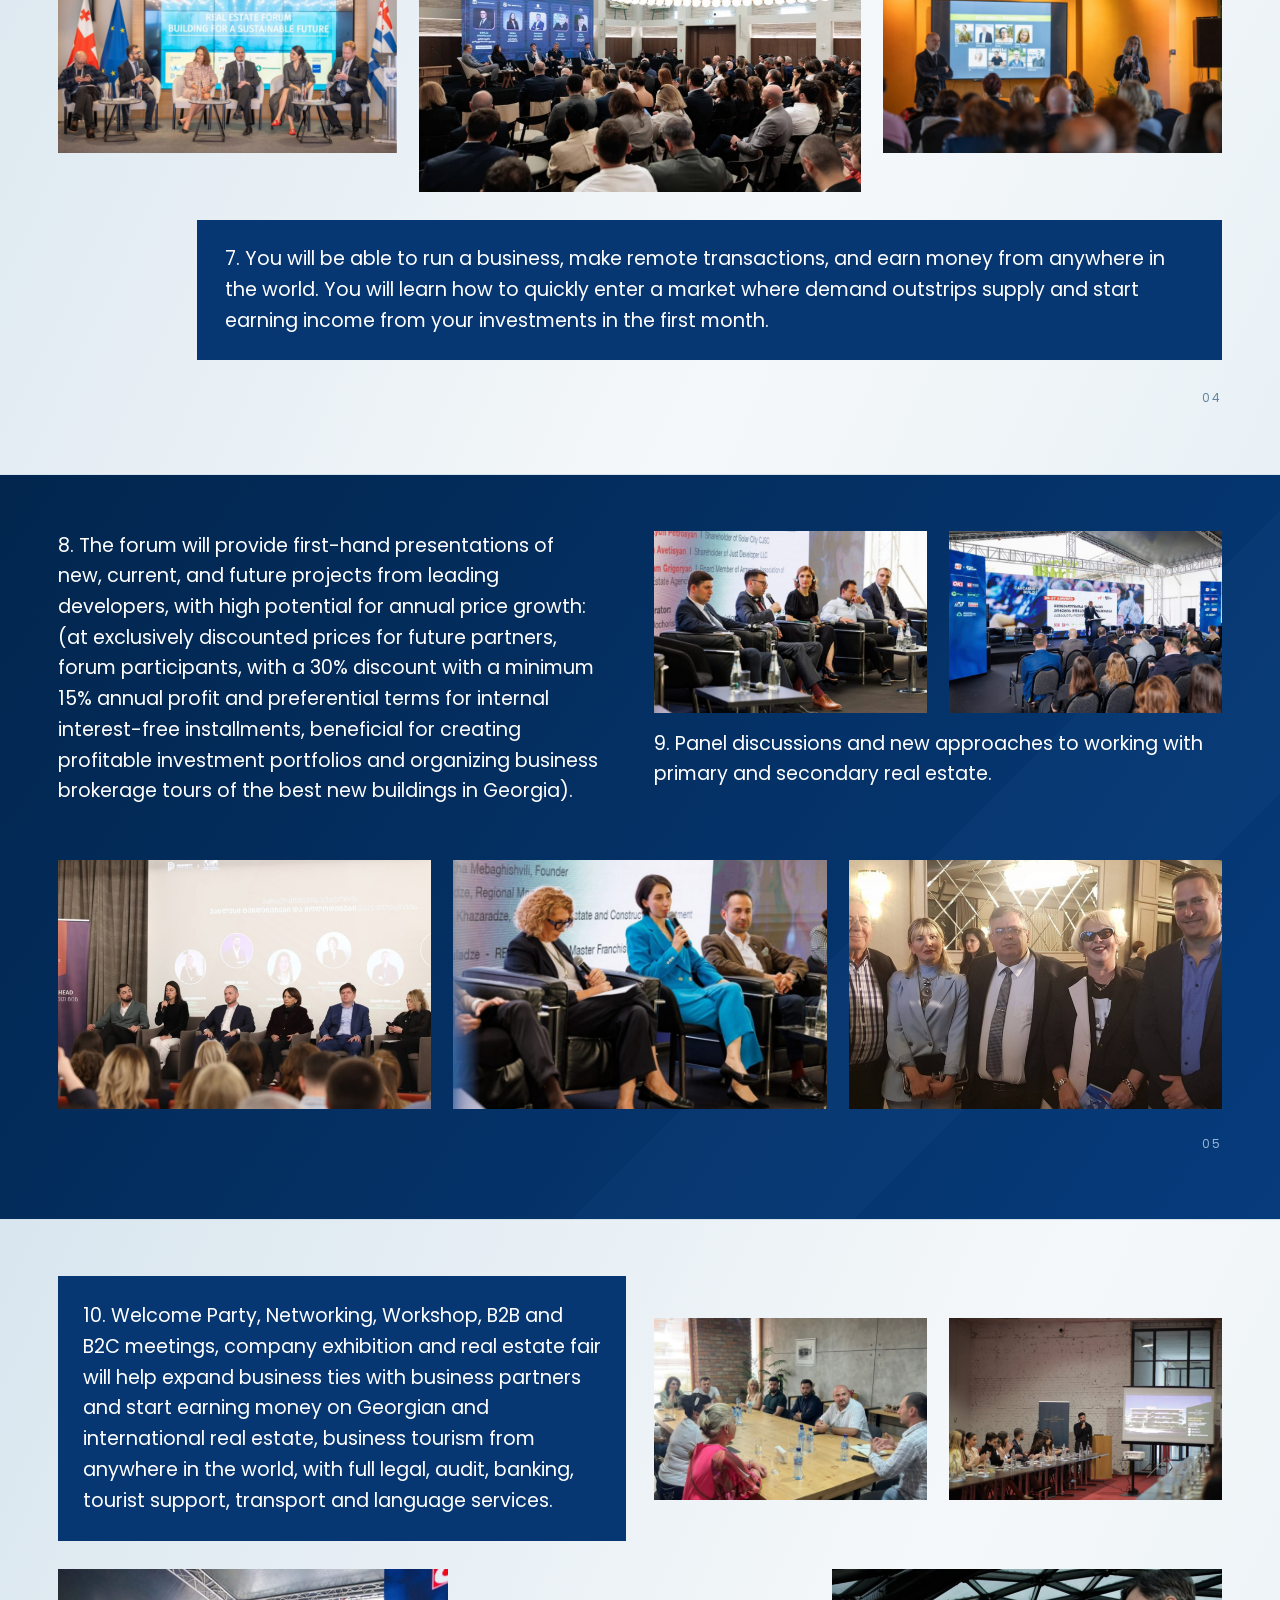
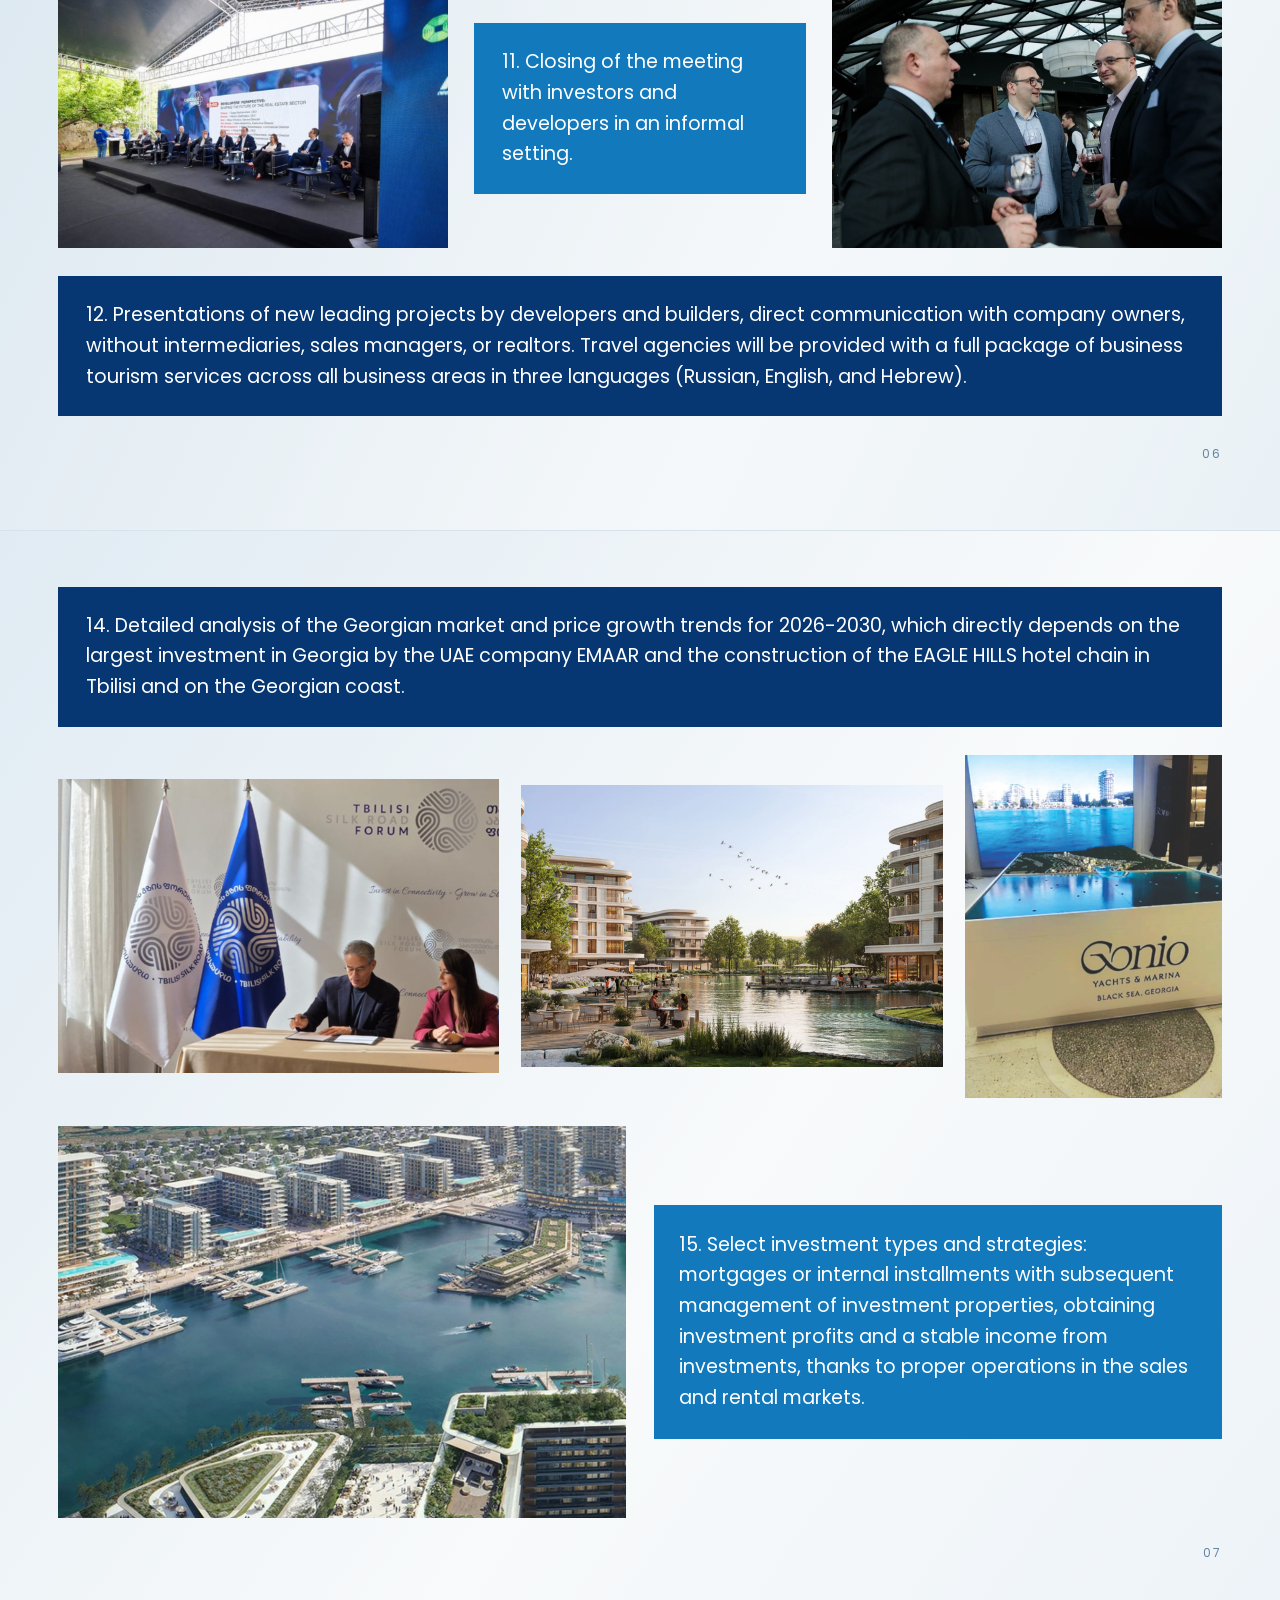
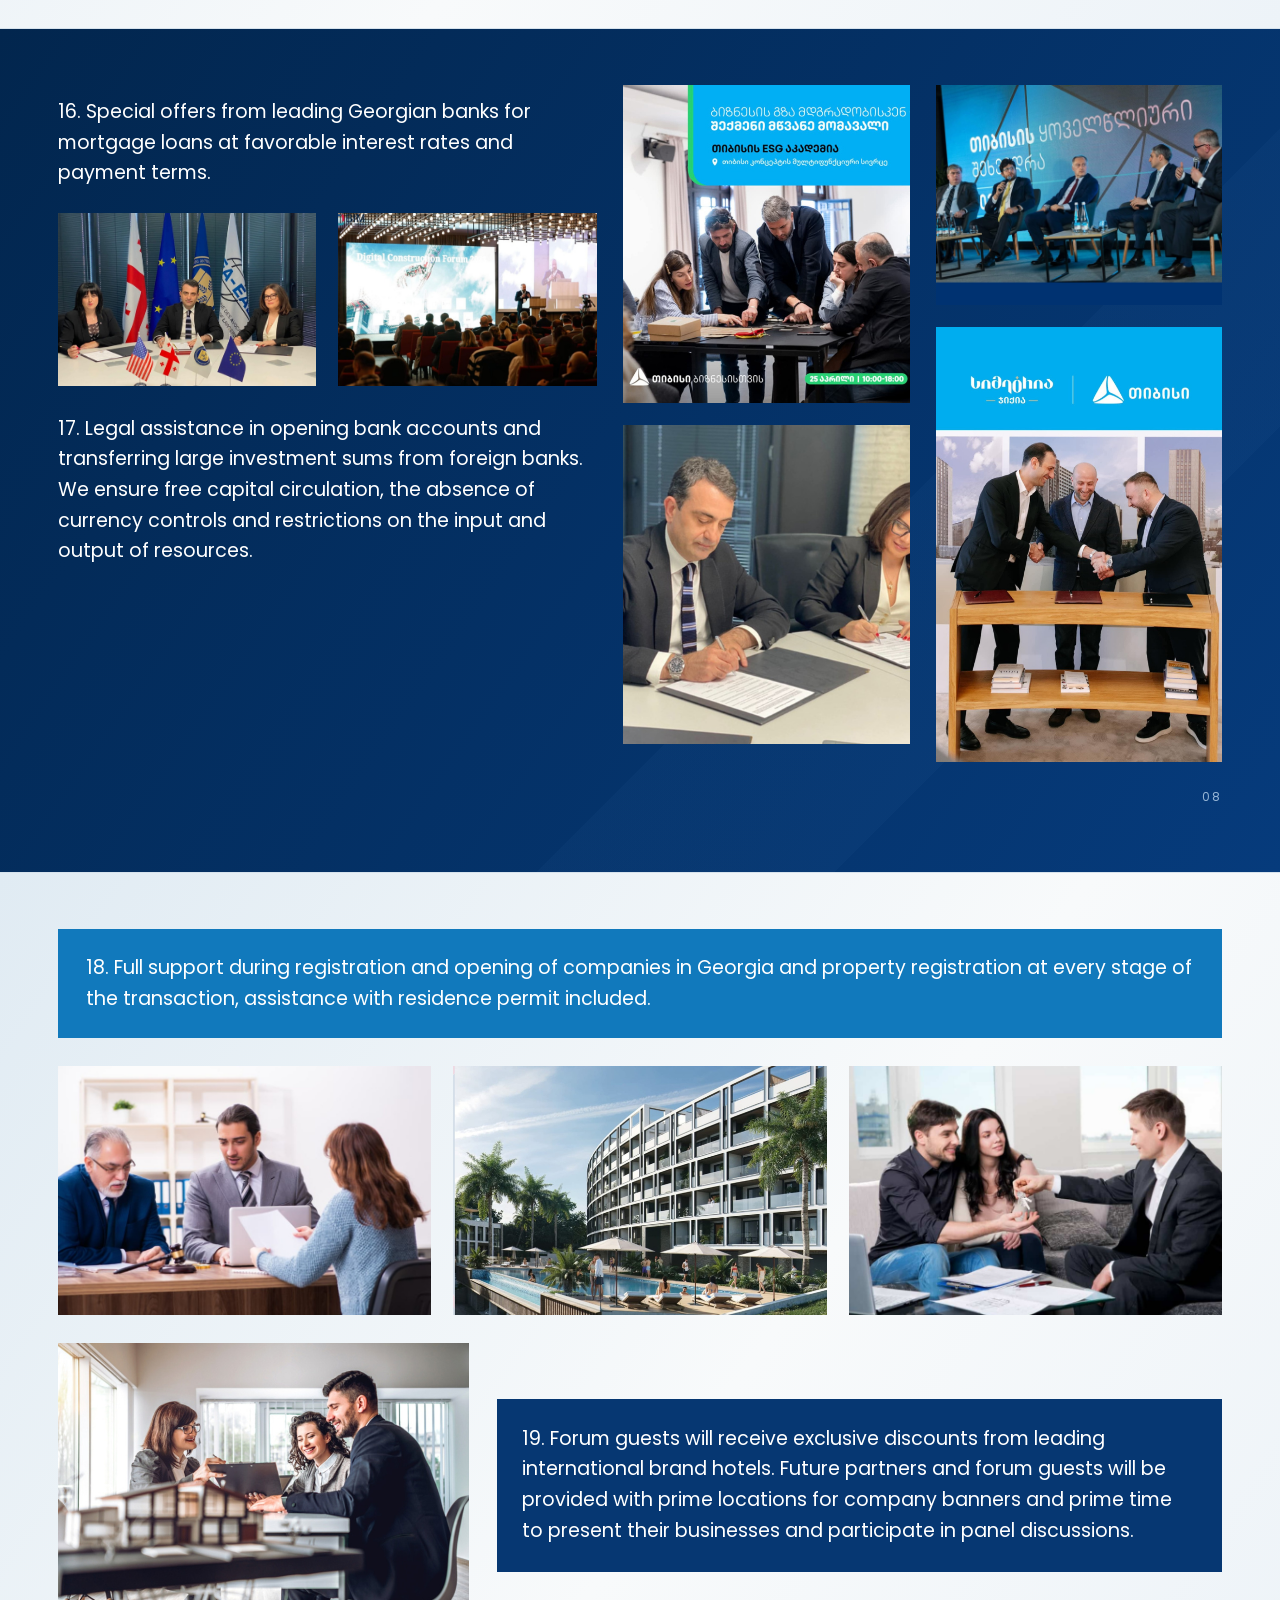
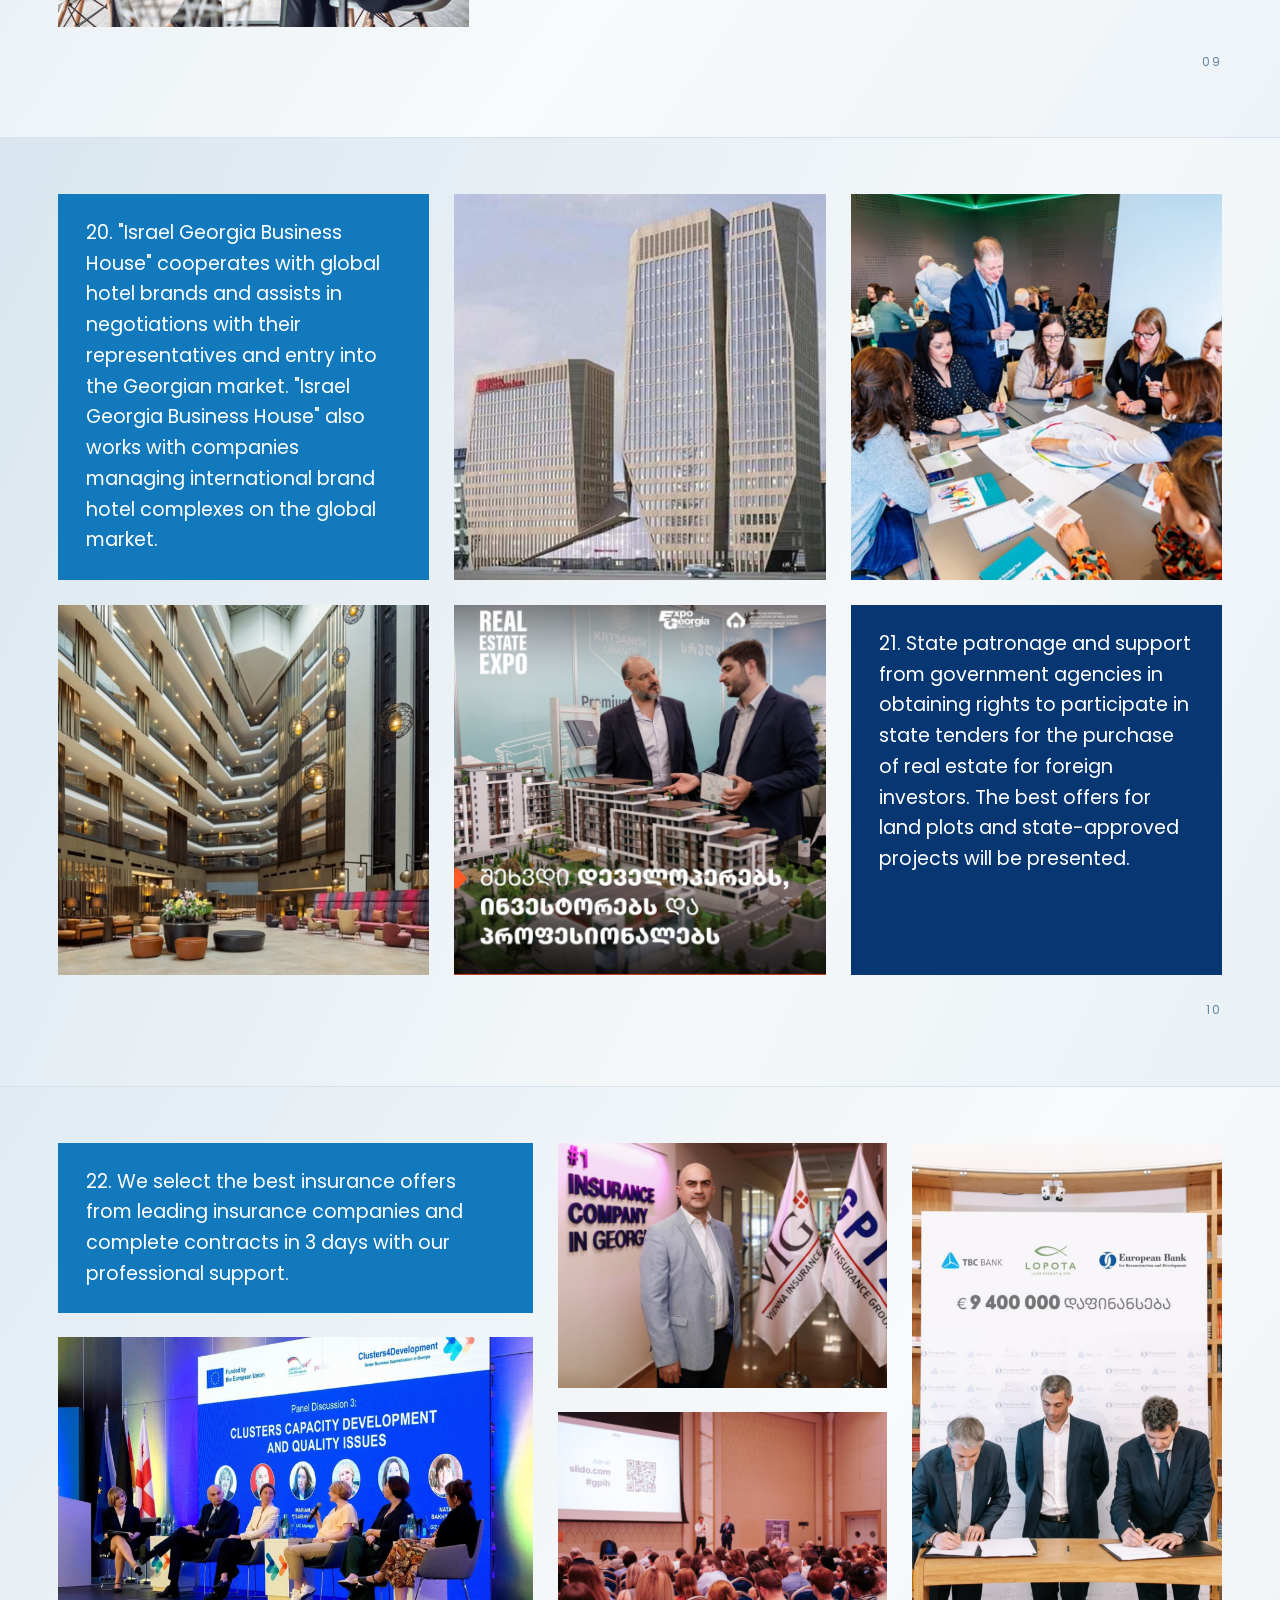
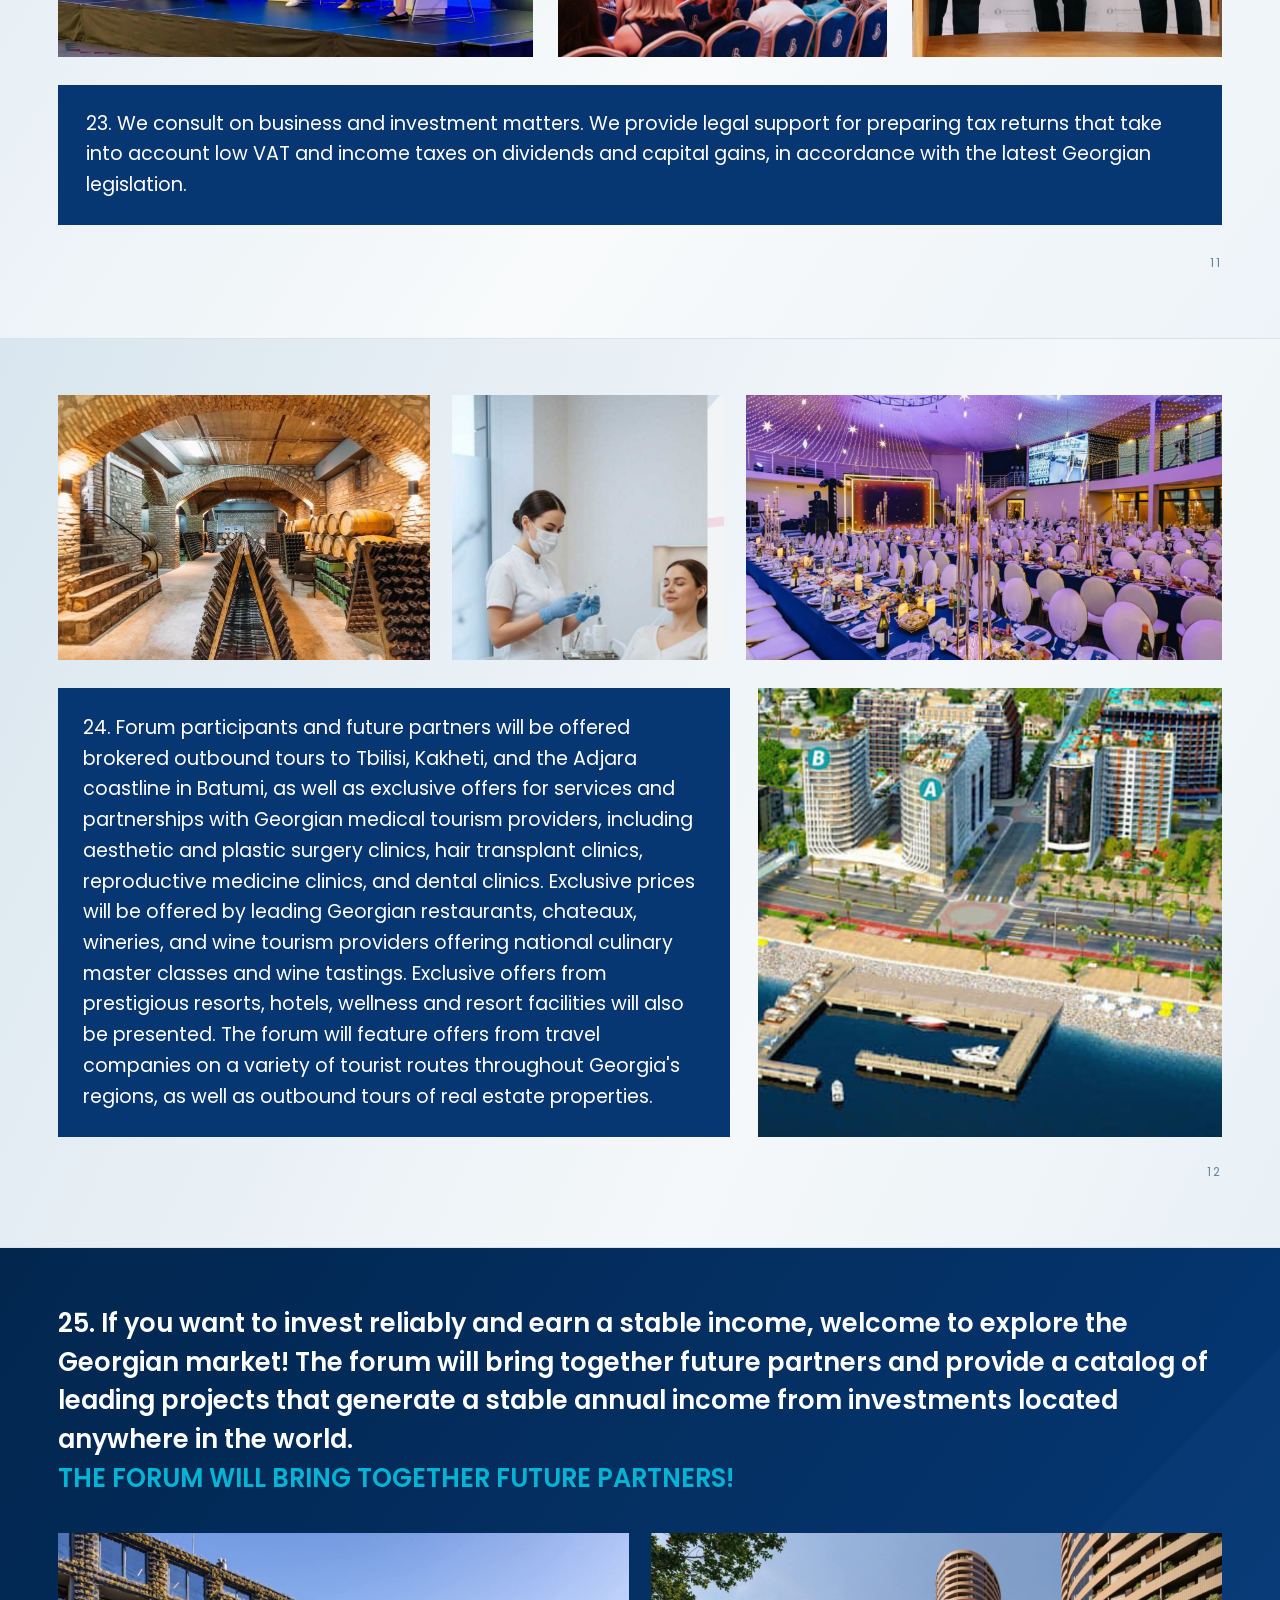
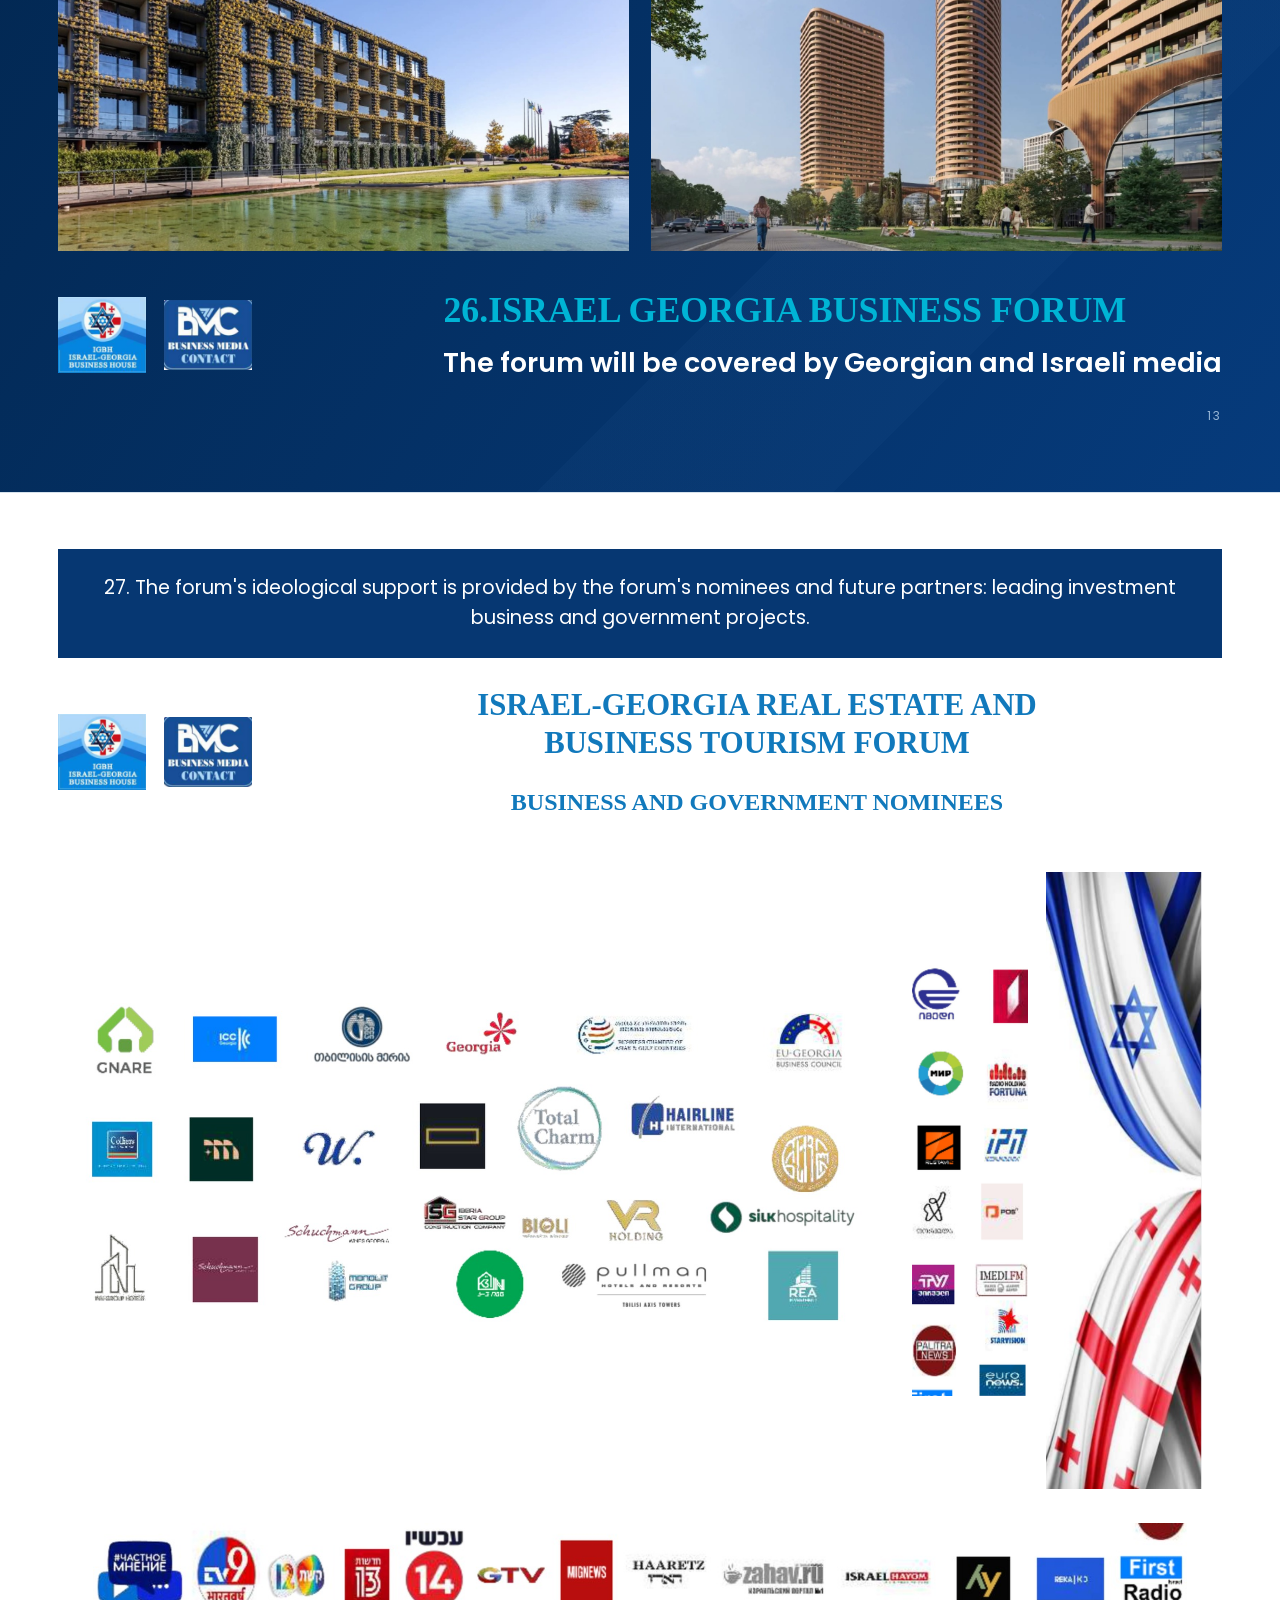
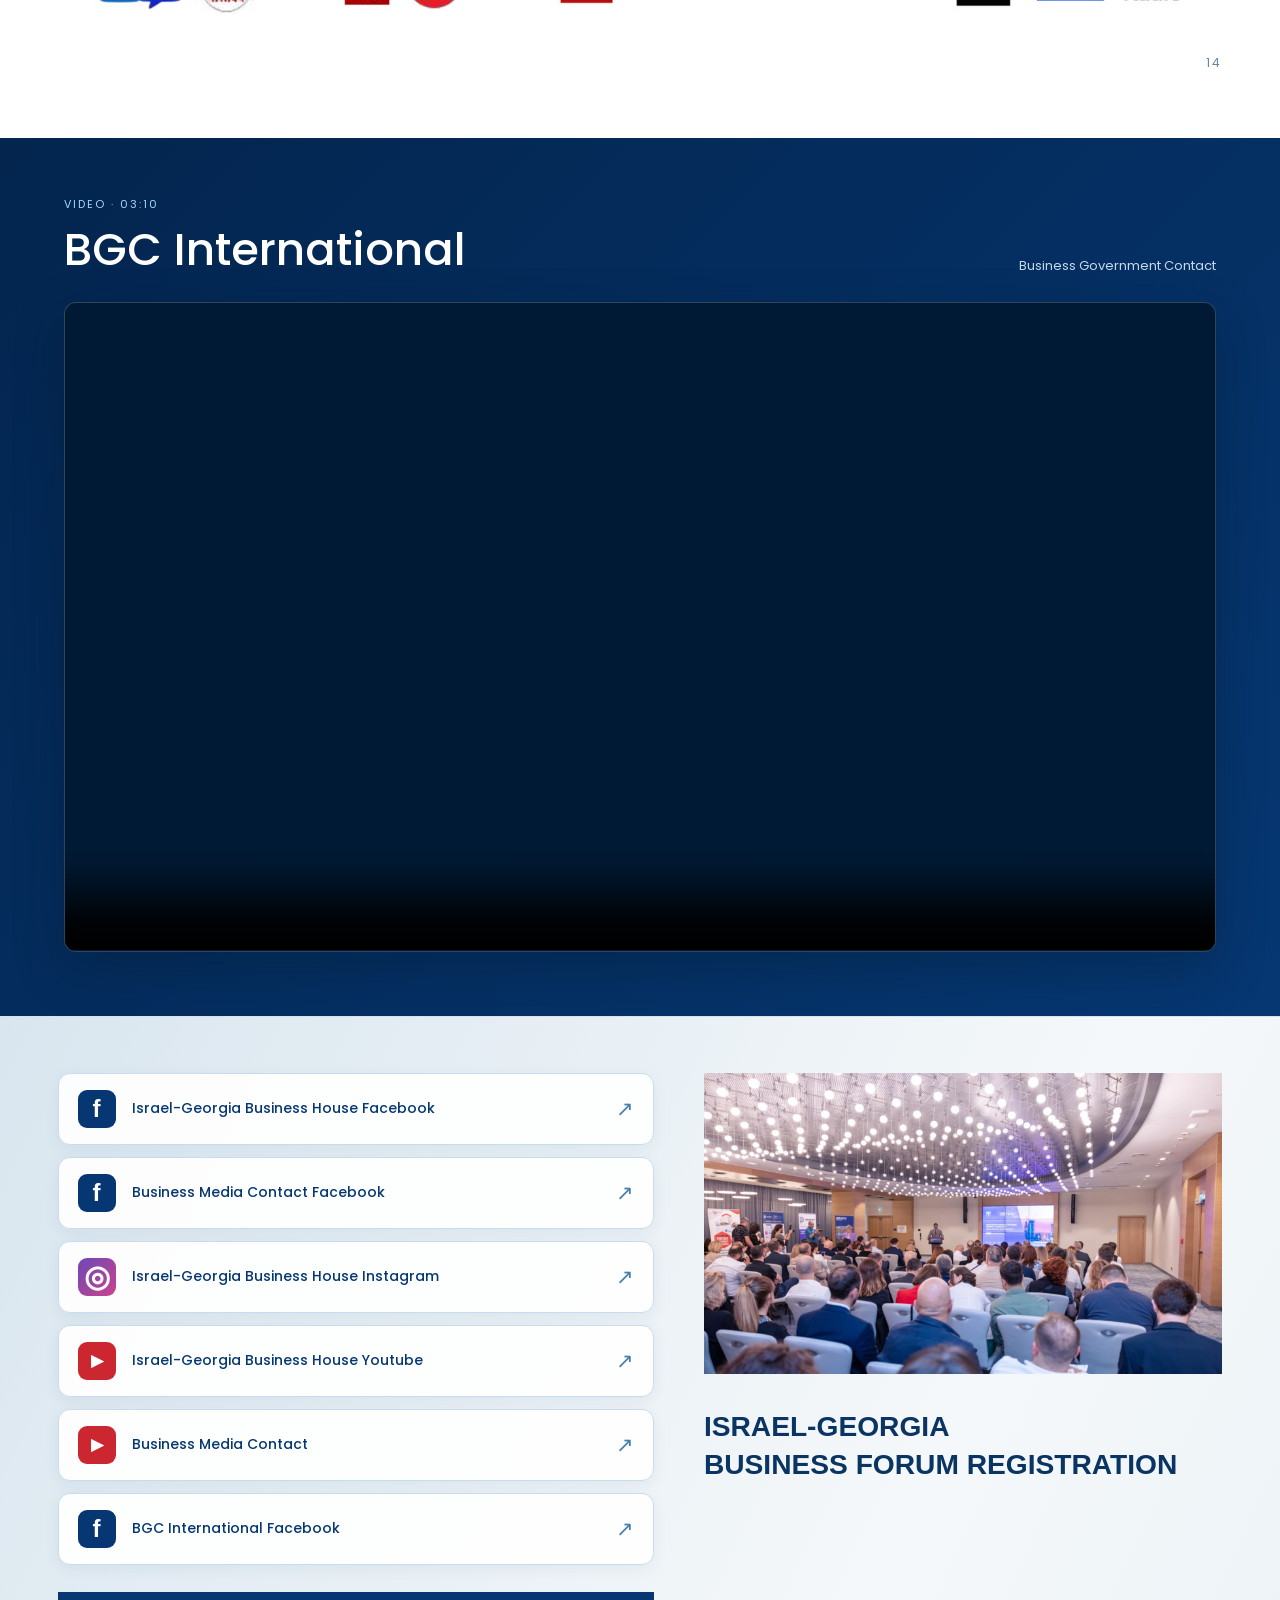
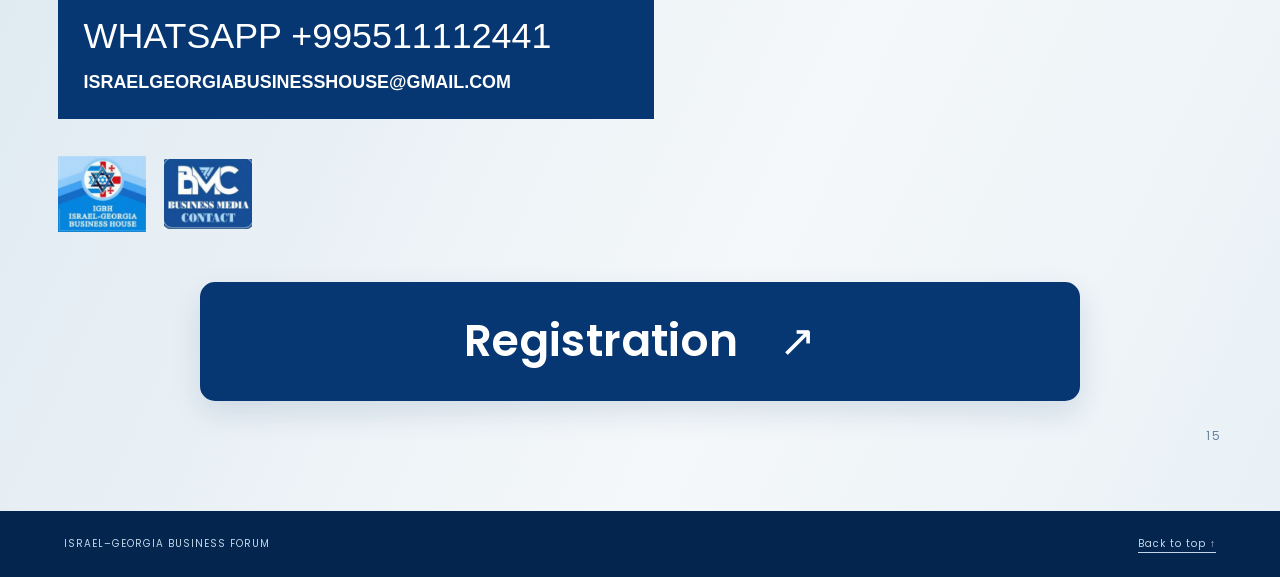
==== commit 57818638: "Add files via upload" ====
--- a/index.html
+++ b/index.html
@@ -40,7 +40,7 @@
 <section class="document-section section-11" id="section-11" aria-label="Insurance and consultation"><div class="section-content"><div class="insurance-layout"><div><div class="copy blue" id="point-22"><p><span class="point-number">22.</span> We select the best insurance offers from leading insurance companies and complete contracts in 3 days with our professional support.</p></div><figure class="photo "><img src="assets/photos/insurance-3.jpg" alt="Industry panel discussion" width="1600" height="1068" loading="lazy"></figure></div><div><figure class="photo "><img src="assets/photos/insurance-1.jpg" alt="Insurance industry representative" width="1600" height="1115" loading="lazy"></figure><figure class="photo "><img src="assets/photos/insurance-4.jpg" alt="Forum presentation and audience" width="1600" height="1080" loading="lazy"></figure></div><figure class="photo "><img src="assets/photos/insurance-2.jpg" alt="Financing agreement signing" width="998" height="1600" loading="lazy"></figure></div><div class="copy navy" id="point-23"><p><span class="point-number">23.</span> We consult on business and investment matters. We provide legal support for preparing tax returns that take into account low VAT and income taxes on dividends and capital gains, in accordance with the latest Georgian legislation.</p></div><span class="page-number" aria-label="Source page 11">11</span></div></section>
 <section class="document-section section-12" id="section-12" aria-label="Tourism"><div class="section-content"><div class="gallery tourism"><figure class="photo "><img src="assets/photos/tourism-1.jpg" alt="Georgian wine cellar" width="1600" height="1058" loading="lazy"></figure><figure class="photo "><img src="assets/photos/tourism-2.jpg" alt="Medical tourism treatment" width="1351" height="1208" loading="lazy"></figure><figure class="photo "><img src="assets/photos/tourism-3.jpg" alt="Gala venue" width="1600" height="829" loading="lazy"></figure></div><div class="split tourism-copy"><div class="copy navy" id="point-24"><p><span class="point-number">24.</span> Forum participants and future partners will be offered brokered outbound tours to Tbilisi, Kakheti, and the Adjara coastline in Batumi, as well as exclusive offers for services and partnerships with Georgian medical tourism providers, including aesthetic and plastic surgery clinics, hair transplant clinics, reproductive medicine clinics, and dental clinics. Exclusive prices will be offered by leading Georgian restaurants, chateaux, wineries, and wine tourism providers offering national culinary master classes and wine tastings. Exclusive offers from prestigious resorts, hotels, wellness and resort facilities will also be presented. The forum will feature offers from travel companies on a variety of tourist routes throughout Georgia&#x27;s regions, as well as outbound tours of real estate properties.</p></div><figure class="photo "><img src="assets/photos/tourism-4.jpg" alt="Batumi waterfront development" width="1600" height="1268" loading="lazy"></figure></div><span class="page-number" aria-label="Source page 12">12</span></div></section>
 <section class="document-section section-13 dark" id="section-13" aria-label="Invitation and media"><div class="section-content"><div class="copy statement" id="point-25"><p><span class="point-number">25.</span> If you want to invest reliably and earn a stable income, welcome to explore the Georgian market! The forum will bring together future partners and provide a catalog of leading projects that generate a stable annual income from investments located anywhere in the world.</p></div><p class="accent-statement">THE FORUM WILL BRING TOGETHER FUTURE PARTNERS!</p><div class="gallery two projects"><figure class="photo "><img src="assets/photos/project-1.jpg" alt="Landscaped hotel beside a lake" width="1600" height="879" loading="lazy"></figure><figure class="photo "><img src="assets/photos/project-2.jpg" alt="Contemporary towers and gardens" width="1600" height="887" loading="lazy"></figure></div><div class="closing"><div class="organizer-logos "><figure class="photo "><img src="assets/photos/organizer-house.jpg" alt="Israel–Georgia Business House logo" width="404" height="350" loading="lazy"></figure><figure class="photo "><img src="assets/photos/organizer-media.jpg" alt="Business Media Contact logo" width="421" height="334" loading="lazy"></figure></div><div><h2 id="point-26"><span class="point-number">26.</span>ISRAEL GEORGIA BUSINESS FORUM</h2><p>The forum will be covered by Georgian and Israeli media</p></div></div><span class="page-number" aria-label="Source page 13">13</span></div></section>
-<section class="document-section section-14" id="section-14" aria-label="Nominees and future partners"><div class="section-content"><div class="copy navy centered" id="point-27"><p><span class="point-number">27.</span> The forum&#x27;s ideological support is provided by the forum&#x27;s nominees and future partners: leading investment business and government projects.</p></div><div class="nominees-heading"><div class="organizer-logos "><figure class="photo "><img src="assets/photos/organizer-house.jpg" alt="Israel–Georgia Business House logo" width="404" height="350" loading="lazy"></figure><figure class="photo "><img src="assets/photos/organizer-media.jpg" alt="Business Media Contact logo" width="421" height="334" loading="lazy"></figure></div><div><h2>ISRAEL-GEORGIA REAL ESTATE AND<br> BUSINESS TOURISM FORUM</h2><h3>BUSINESS AND GOVERNMENT NOMINEES</h3></div></div><div class="nominees-layout"><figure class="photo "><img src="assets/photos/nominee-logos.jpg" alt="Business and government nominee logos" width="1600" height="694" loading="lazy"></figure><figure class="photo "><img src="assets/photos/media-logos.jpg" alt="Media organization logos" width="430" height="1600" loading="lazy"></figure><figure class="photo "><img src="assets/photos/flags.jpg" alt="Israeli and Georgian flags" width="406" height="1600" loading="lazy"></figure></div><figure class="photo media-bottom"><img src="assets/photos/media-logos-bottom.jpg" alt="International media logos" width="1600" height="133" loading="lazy"></figure><span class="page-number" aria-label="Source page 14">14</span></div></section><section class="document-section contact-section" id="contact" aria-label="Contacts and registration"><div class="section-content"><div class="contact-grid"><div><ul class="social-links"><li><a class="social-button" href="https://www.facebook.com/profile.php?id=61573836564495" target="_blank" rel="noopener noreferrer"><span class="social-icon" aria-hidden="true">f</span><span class="social-title">Israel-Georgia Business House Facebook</span><span class="social-arrow" aria-hidden="true">↗</span></a></li><li><a class="social-button" href="https://www.facebook.com/businessmediacontact" target="_blank" rel="noopener noreferrer"><span class="social-icon" aria-hidden="true">f</span><span class="social-title">Business Media Contact Facebook</span><span class="social-arrow" aria-hidden="true">↗</span></a></li><li><a class="social-button" href="https://www.instagram.com/israelgeorgiabusinesshouse?igsh=a2cwcWd2YWY1NzNq" target="_blank" rel="noopener noreferrer"><span class="social-icon" aria-hidden="true">◎</span><span class="social-title">Israel-Georgia Business House Instagram</span><span class="social-arrow" aria-hidden="true">↗</span></a></li><li><a class="social-button" href="https://youtube.com/@israel-georgiabusinesshouse?si=rXXIOcctUErjqmHk" target="_blank" rel="noopener noreferrer"><span class="social-icon" aria-hidden="true">▶</span><span class="social-title">Israel-Georgia Business House Youtube</span><span class="social-arrow" aria-hidden="true">↗</span></a></li><li><a class="social-button" href="https://youtube.com/@businessmediacontactbmc7794?si=PYqPe9VWsC_B7KUt" target="_blank" rel="noopener noreferrer"><span class="social-icon" aria-hidden="true">▶</span><span class="social-title">Business Media Contact</span><span class="social-arrow" aria-hidden="true">↗</span></a></li><li><a class="social-button" href="https://www.facebook.com/share/19vDyFiJbq/" target="_blank" rel="noopener noreferrer"><span class="social-icon" aria-hidden="true">f</span><span class="social-title">BGC International Facebook</span><span class="social-arrow" aria-hidden="true">↗</span></a></li></ul><div class="contact-box"><a href="https://wa.me/995511112441" target="_blank" rel="noopener noreferrer">WHATSAPP +995511112441</a><a href="mailto:israelgeorgiabusinesshouse@gmail.com">ISRAELGEORGIABUSINESSHOUSE@GMAIL.COM</a></div><div class="organizer-logos "><figure class="photo "><img src="assets/photos/organizer-house.jpg" alt="Israel–Georgia Business House logo" width="404" height="350" loading="lazy"></figure><figure class="photo "><img src="assets/photos/organizer-media.jpg" alt="Business Media Contact logo" width="421" height="334" loading="lazy"></figure></div></div><div><figure class="photo "><img src="assets/photos/contact-conference.jpg" alt="Forum audience in a conference hall" width="1600" height="922" loading="lazy"></figure><h2 class="registration-heading">ISRAEL-GEORGIA<br>BUSINESS FORUM REGISTRATION</h2></div></div><div class="registration-action"><a class="registration-button" href="https://docs.google.com/forms/d/1Qq1ImnOtpxSEg5opsbDKPuPpdpTFv3wMbR0NnLVHbfA/viewform?edit_requested=true" target="_blank" rel="noopener noreferrer">Registration <span aria-hidden="true">↗</span></a></div><span class="page-number" aria-label="Source page 15">15</span></div></section>
+<section class="document-section section-14" id="section-14" aria-label="Nominees and future partners"><div class="section-content"><div class="copy navy centered" id="point-27"><p><span class="point-number">27.</span> The forum&#x27;s ideological support is provided by the forum&#x27;s nominees and future partners: leading investment business and government projects.</p></div><div class="nominees-heading"><div class="organizer-logos "><figure class="photo "><img src="assets/photos/organizer-house.jpg" alt="Israel–Georgia Business House logo" width="404" height="350" loading="lazy"></figure><figure class="photo "><img src="assets/photos/organizer-media.jpg" alt="Business Media Contact logo" width="421" height="334" loading="lazy"></figure></div><div><h2>ISRAEL-GEORGIA REAL ESTATE AND<br> BUSINESS TOURISM FORUM</h2><h3>BUSINESS AND GOVERNMENT NOMINEES</h3></div></div><div class="nominees-layout"><figure class="photo "><img src="assets/photos/nominee-logos.jpg" alt="Business and government nominee logos" width="1600" height="694" loading="lazy"></figure><figure class="photo "><img src="assets/photos/media-logos.jpg" alt="Media organization logos" width="430" height="1600" loading="lazy"></figure><figure class="photo "><img src="assets/photos/flags.jpg" alt="Israeli and Georgian flags" width="406" height="1600" loading="lazy"></figure></div><figure class="photo media-bottom"><img src="assets/photos/media-logos-bottom.jpg" alt="International media logos" width="1600" height="133" loading="lazy"></figure><span class="page-number" aria-label="Source page 14">14</span></div></section><section class="video-section" id="forum-video" aria-labelledby="video-title"><div class="video-inner"><div class="video-heading"><div><p class="video-eyebrow">VIDEO · 03:10</p><h2 id="video-title">BGC International</h2></div><span class="video-caption">Business Government Contact</span></div><video class="forum-video" controls playsinline preload="metadata" poster="assets/video-poster.jpg" width="848" height="478" aria-label="BGC International video"><source src="assets/forum-video.mp4" type="video/mp4">Your browser does not support embedded video. <a href="assets/forum-video.mp4">Open the video</a>.</video></div></section><section class="document-section contact-section" id="contact" aria-label="Contacts and registration"><div class="section-content"><div class="contact-grid"><div><ul class="social-links"><li><a class="social-button" href="https://www.facebook.com/profile.php?id=61573836564495" target="_blank" rel="noopener noreferrer"><span class="social-icon" aria-hidden="true">f</span><span class="social-title">Israel-Georgia Business House Facebook</span><span class="social-arrow" aria-hidden="true">↗</span></a></li><li><a class="social-button" href="https://www.facebook.com/businessmediacontact" target="_blank" rel="noopener noreferrer"><span class="social-icon" aria-hidden="true">f</span><span class="social-title">Business Media Contact Facebook</span><span class="social-arrow" aria-hidden="true">↗</span></a></li><li><a class="social-button" href="https://www.instagram.com/israelgeorgiabusinesshouse?igsh=a2cwcWd2YWY1NzNq" target="_blank" rel="noopener noreferrer"><span class="social-icon" aria-hidden="true">◎</span><span class="social-title">Israel-Georgia Business House Instagram</span><span class="social-arrow" aria-hidden="true">↗</span></a></li><li><a class="social-button" href="https://youtube.com/@israel-georgiabusinesshouse?si=rXXIOcctUErjqmHk" target="_blank" rel="noopener noreferrer"><span class="social-icon" aria-hidden="true">▶</span><span class="social-title">Israel-Georgia Business House Youtube</span><span class="social-arrow" aria-hidden="true">↗</span></a></li><li><a class="social-button" href="https://youtube.com/@businessmediacontactbmc7794?si=PYqPe9VWsC_B7KUt" target="_blank" rel="noopener noreferrer"><span class="social-icon" aria-hidden="true">▶</span><span class="social-title">Business Media Contact</span><span class="social-arrow" aria-hidden="true">↗</span></a></li><li><a class="social-button" href="https://www.facebook.com/share/19vDyFiJbq/" target="_blank" rel="noopener noreferrer"><span class="social-icon" aria-hidden="true">f</span><span class="social-title">BGC International Facebook</span><span class="social-arrow" aria-hidden="true">↗</span></a></li></ul><div class="contact-box"><a href="https://wa.me/995511112441" target="_blank" rel="noopener noreferrer">WHATSAPP +995511112441</a><a href="mailto:israelgeorgiabusinesshouse@gmail.com">ISRAELGEORGIABUSINESSHOUSE@GMAIL.COM</a></div><div class="organizer-logos "><figure class="photo "><img src="assets/photos/organizer-house.jpg" alt="Israel–Georgia Business House logo" width="404" height="350" loading="lazy"></figure><figure class="photo "><img src="assets/photos/organizer-media.jpg" alt="Business Media Contact logo" width="421" height="334" loading="lazy"></figure></div></div><div><figure class="photo "><img src="assets/photos/contact-conference.jpg" alt="Forum audience in a conference hall" width="1600" height="922" loading="lazy"></figure><h2 class="registration-heading">ISRAEL-GEORGIA<br>BUSINESS FORUM REGISTRATION</h2></div></div><div class="registration-action"><a class="registration-button" href="https://docs.google.com/forms/d/1Qq1ImnOtpxSEg5opsbDKPuPpdpTFv3wMbR0NnLVHbfA/viewform?edit_requested=true" target="_blank" rel="noopener noreferrer">Registration <span aria-hidden="true">↗</span></a></div><span class="page-number" aria-label="Source page 15">15</span></div></section>
  </main>
  <footer><span>ISRAEL–GEORGIA BUSINESS FORUM</span><a href="#home">Back to top ↑</a></footer>
 </body>
--- a/styles.css
+++ b/styles.css
@@ -9,4 +9,5 @@
 @media(max-width:720px){html{scroll-padding-top:80px}.site-header{height:68px;padding:0 5%;gap:18px}.wordmark{font-size:27px}.wordmark span{font-size:6px;letter-spacing:1.4px}.header-contact{margin-left:auto;font-size:11px;padding:7px 11px;gap:17px}.menu-toggle{border:0;background:none;padding:6px 0;width:24px;height:36px;display:flex;flex-direction:column;justify-content:center;gap:6px;cursor:pointer}.menu-toggle span{height:1px;width:24px;background:var(--navy)}.menu-toggle[aria-expanded=true] span:first-child{transform:translateY(3.5px) rotate(45deg)}.menu-toggle[aria-expanded=true] span:last-child{transform:translateY(-3.5px) rotate(-45deg)}.site-nav{display:none;position:absolute;top:68px;left:0;right:0;padding:22px 6%;background:#fbfdff;border-bottom:1px solid var(--line);box-shadow:0 10px 20px #06244312;flex-direction:column;gap:20px}.site-nav.open{display:flex}.cover,.cover-content{min-height:680px}.cover-content{padding:35px 6% 45px}.cover-top{padding:20px 22px;margin:0}.cover-top>p{font-size:19px;line-height:1.3}.cover h1{font-size:28px;line-height:1.15;margin-top:15px}.cover h2{font-size:26px;line-height:1.2;padding:19px 23px;align-self:stretch}.cover .organizer-logos{margin:34px 8% 33px auto;gap:15px}.cover .organizer-logos .photo{width:75px;height:72px}.cover-architecture .photo:first-child{width:42%}.cover-architecture .photo:last-child{width:42%}.section-content{padding:30px 5% 35px}.copy{font-size:16px;line-height:1.65;padding:22px}.copy.align-right{margin-left:0}.section-content>.copy+*{margin-top:20px}.section-content>.gallery+.copy{margin-top:20px}.gallery{gap:13px}.gallery.three,.gallery.three.conference{grid-template-columns:1fr}.gallery.two{grid-template-columns:1fr 1fr}.gallery.three .photo{aspect-ratio:1.5}.gallery.awards{grid-template-columns:1fr 1fr;grid-template-rows:auto}.gallery.awards .photo{grid-column:auto!important;grid-row:auto!important;aspect-ratio:1.1}.gallery.awards .photo:nth-child(3){aspect-ratio:.76}.gallery.awards .photo:nth-child(7){grid-column:1/-1!important;aspect-ratio:1.6}.split,.split.weighted{grid-template-columns:1fr;gap:20px}.split .copy{padding:22px}.split.top>.copy{padding:0}.split>div>.gallery+.copy{padding:8px 0}.section-5 .gallery.three{grid-template-columns:1fr}.network-grid{grid-template-columns:1fr}.network-grid>.photo:last-child{aspect-ratio:1.5}.gallery.market{grid-template-columns:1fr 1fr;align-items:stretch}.gallery.market .photo{aspect-ratio:1.1}.gallery.market .photo:last-child{grid-column:1/-1;aspect-ratio:1.2;max-height:400px}.gallery.market .photo:last-child img{object-fit:contain;background:#e5ecf1}.bank-layout{grid-template-columns:1fr 1fr;gap:15px}.bank-layout>div:first-child{grid-column:1/-1}.bank-layout>.gallery:last-child{grid-column:auto;grid-template-columns:1fr}.bank-layout>.gallery .photo{aspect-ratio:.9!important;max-height:none!important}.hotel-layout{grid-template-columns:1fr;gap:20px}.hotel-layout .photo,.hotel-layout>.photo:nth-child(4),.hotel-layout>.photo:nth-child(5){min-height:0;aspect-ratio:1.35}.insurance-layout{grid-template-columns:1fr;gap:20px}.insurance-layout>div>.photo{min-height:0;aspect-ratio:1.4}.insurance-layout>.photo{aspect-ratio:1;max-height:500px}.insurance-layout>div{gap:20px}.gallery.tourism{grid-template-columns:1fr 1fr;gap:15px}.gallery.tourism .photo{height:auto;aspect-ratio:1}.gallery.tourism .photo:last-child{grid-column:1/-1;aspect-ratio:1.7}.tourism-copy{grid-template-columns:1fr}.tourism-copy>.photo{aspect-ratio:1.35}.statement{font-size:19px;padding:0}.accent-statement{font-size:21px;margin-top:14px!important}.gallery.projects{grid-template-columns:1fr;margin:26px 0}.gallery.projects .photo{aspect-ratio:1.65}.closing{flex-direction:column;align-items:flex-start;gap:25px}.closing .organizer-logos .photo{width:75px;height:70px}.closing h2{font-size:26px;line-height:1.25}.closing>div>p{font-size:20px}.nominees-heading{flex-direction:column;margin:28px 0;gap:25px}.nominees-heading h2{font-size:25px}.nominees-heading h3{font-size:21px;line-height:1.3;margin-top:20px}.nominees-layout{grid-template-columns:1fr 1fr;padding:10px;gap:15px}.nominees-layout>.photo:first-child{grid-column:1/-1}.nominees-layout>.photo:not(:first-child){max-height:480px}.media-bottom{padding:16px 0}.media-bottom img{min-height:70px}.contact-grid{grid-template-columns:1fr;gap:32px}.social-links li{margin-bottom:21px}.social-links a{font-size:15px}.contact-box{padding:23px 20px}.contact-box a:first-child{font-size:26px}.contact-box a:last-child{font-size:14px}.contact-grid>div>.photo{aspect-ratio:1.6}.registration-label{font-size:17px;margin:30px 0}.registration-heading{font-size:26px}.page-number{font-size:10px;margin-top:22px}footer{font-size:8px;gap:18px;padding:22px 5%}footer span{max-width:180px}}
 .social-links{display:grid;gap:12px;padding:0;margin:0}.social-links li{margin:0}.social-links .social-button{display:flex;align-items:center;gap:16px;min-height:72px;padding:15px 19px;border:1px solid #c9dceb;border-radius:12px;background:#ffffffed;box-shadow:0 4px 15px #043d7410;text-decoration:none;color:var(--navy);font-family:'Poppins',Arial,sans-serif;font-size:14px;font-weight:500;line-height:1.4;transition:background .2s,box-shadow .2s,transform .2s,border-color .2s}.social-links .social-button:hover{background:#e9f4ff;border-color:#5d9cd0;box-shadow:0 7px 20px #043d7420;transform:translateY(-2px)}.social-icon{display:grid;place-items:center;flex:0 0 38px;height:38px;border-radius:9px;color:white;background:var(--navy);font:bold 24px/1 Arial,sans-serif}.social-links li:nth-child(3) .social-icon{background:linear-gradient(135deg,#6c48b7,#cb438d);font-size:30px}.social-links li:nth-child(4) .social-icon,.social-links li:nth-child(5) .social-icon{background:#cc2631;font-size:16px}.social-title{flex:1;min-width:0}.social-arrow{font-size:21px;font-weight:400;color:#4380ad}.registration-heading{margin-top:34px}.registration-action{margin:48px auto 0;max-width:880px}.registration-button{display:flex;align-items:center;justify-content:center;gap:40px;min-height:106px;width:100%;padding:22px 30px;border:2px solid var(--navy);border-radius:15px;background:var(--navy);color:white;text-decoration:none;font-size:clamp(28px,4vw,44px);font-weight:600;letter-spacing:.4px;box-shadow:0 12px 30px #06377220;animation:registration-pulse 3.4s ease-in-out infinite}.registration-button span{font-size:1em;font-weight:400}.registration-button:hover,.registration-button:focus-visible{animation-play-state:paused;box-shadow:0 15px 35px #06377240}.registration-button:active{transform:translateY(1px)}@keyframes registration-pulse{0%,100%{background:#063772;color:#fff;box-shadow:0 8px 25px #06377226}50%{background:#fff;color:#063772;box-shadow:0 8px 32px #1179bc3d}}
 @media(max-width:720px){.social-links .social-button{padding:14px;gap:12px;min-height:76px;font-size:13px}.social-icon{flex-basis:34px;height:34px}.social-arrow{font-size:18px}.registration-action{margin-top:32px}.registration-button{min-height:88px;gap:25px;padding:20px;font-size:29px}}
+.video-section{background:linear-gradient(135deg,#03254e,#063772);color:white;padding:58px 5% 64px}.video-inner{max-width:1200px;margin:auto}.video-heading{display:flex;align-items:end;justify-content:space-between;gap:24px;margin-bottom:26px}.video-eyebrow{font-size:11px;letter-spacing:2px;color:#a4d8fa;margin-bottom:9px}.video-heading h2{font-size:clamp(28px,3.5vw,46px);font-weight:500;line-height:1.2}.video-caption{font-size:13px;color:#c5d9eb}.forum-video{display:block;width:100%;height:auto;aspect-ratio:848/478;max-height:75vh;background:#001a35;border:1px solid #ffffff30;border-radius:12px;box-shadow:0 18px 50px #00182c55;object-fit:contain}.forum-video:focus-visible{outline:3px solid #04bfdc;outline-offset:5px}@media(max-width:720px){.video-section{padding:35px 5% 40px}.video-heading{display:block;margin-bottom:20px}.video-caption{display:block;margin-top:12px;font-size:11px}.forum-video{border-radius:8px}}
 @media(prefers-reduced-motion:reduce){html{scroll-behavior:auto}.registration-button{animation:none}.social-links .social-button{transition:none}}
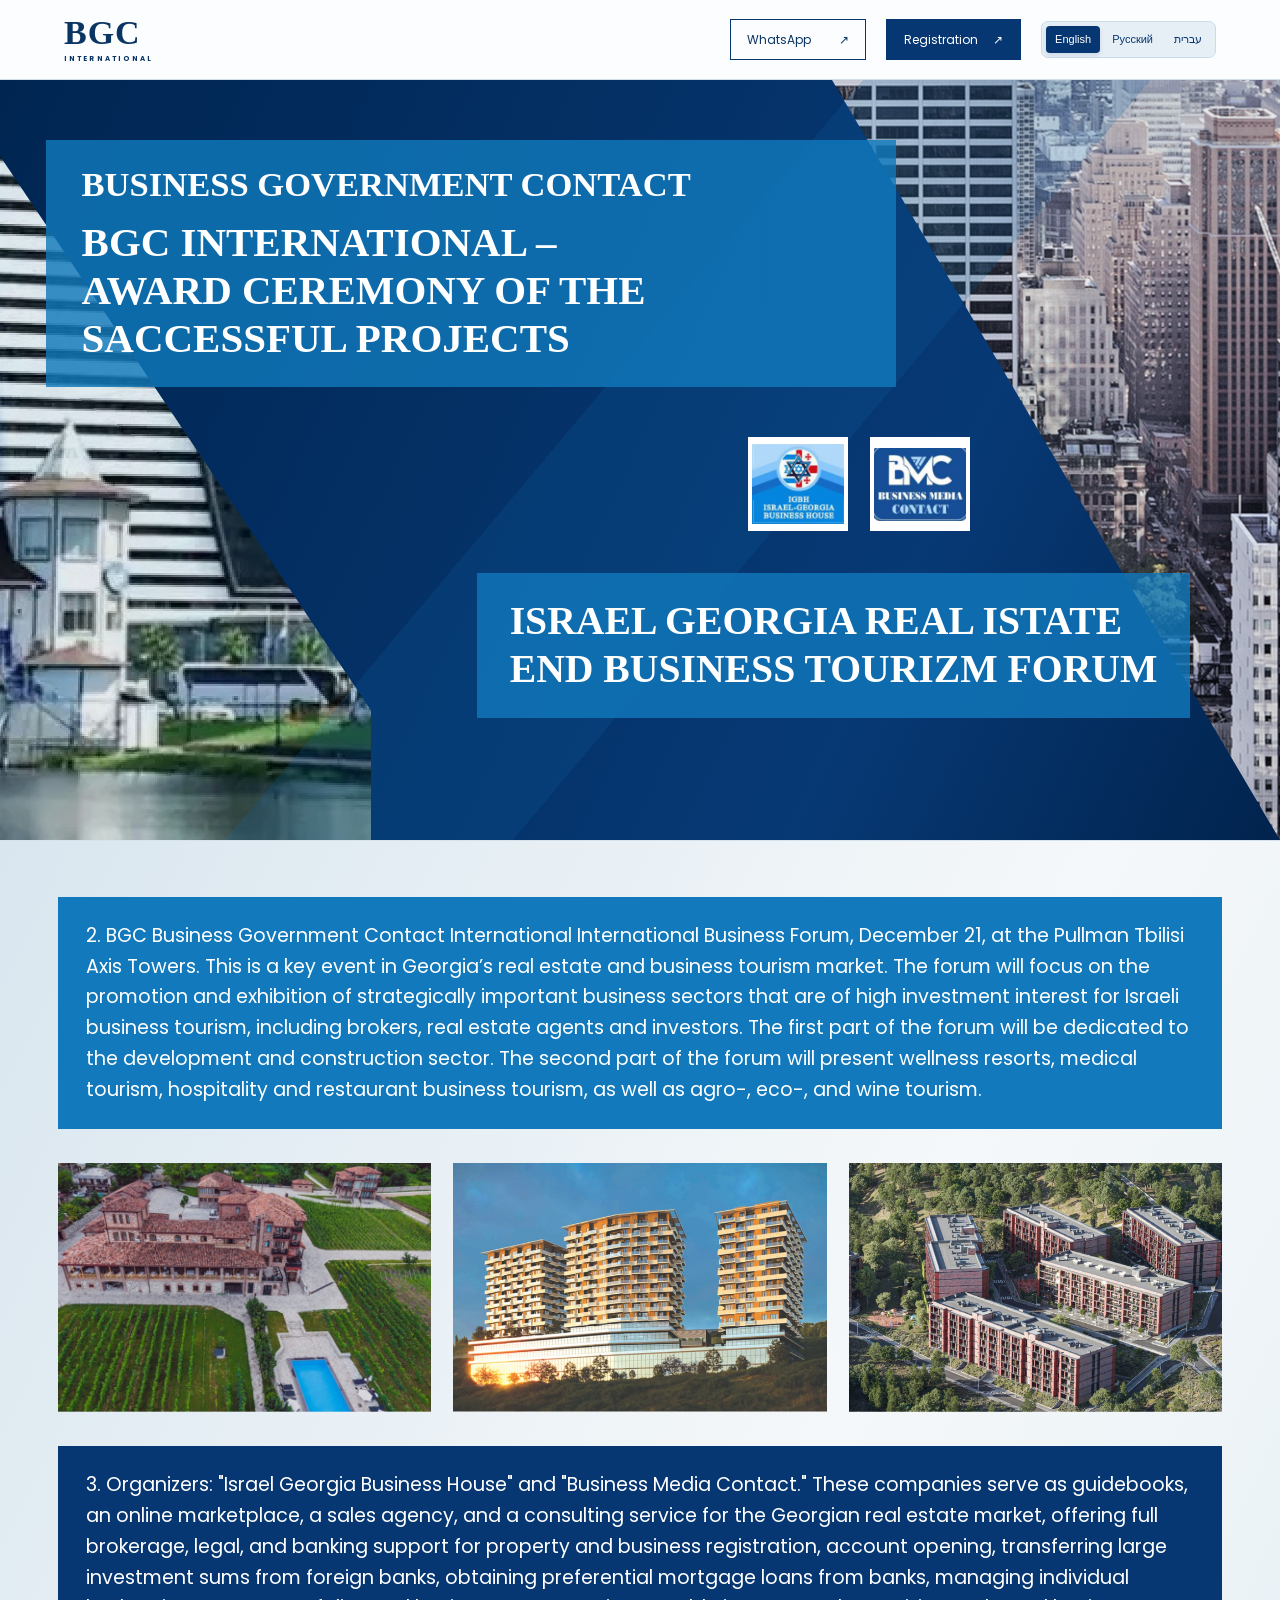
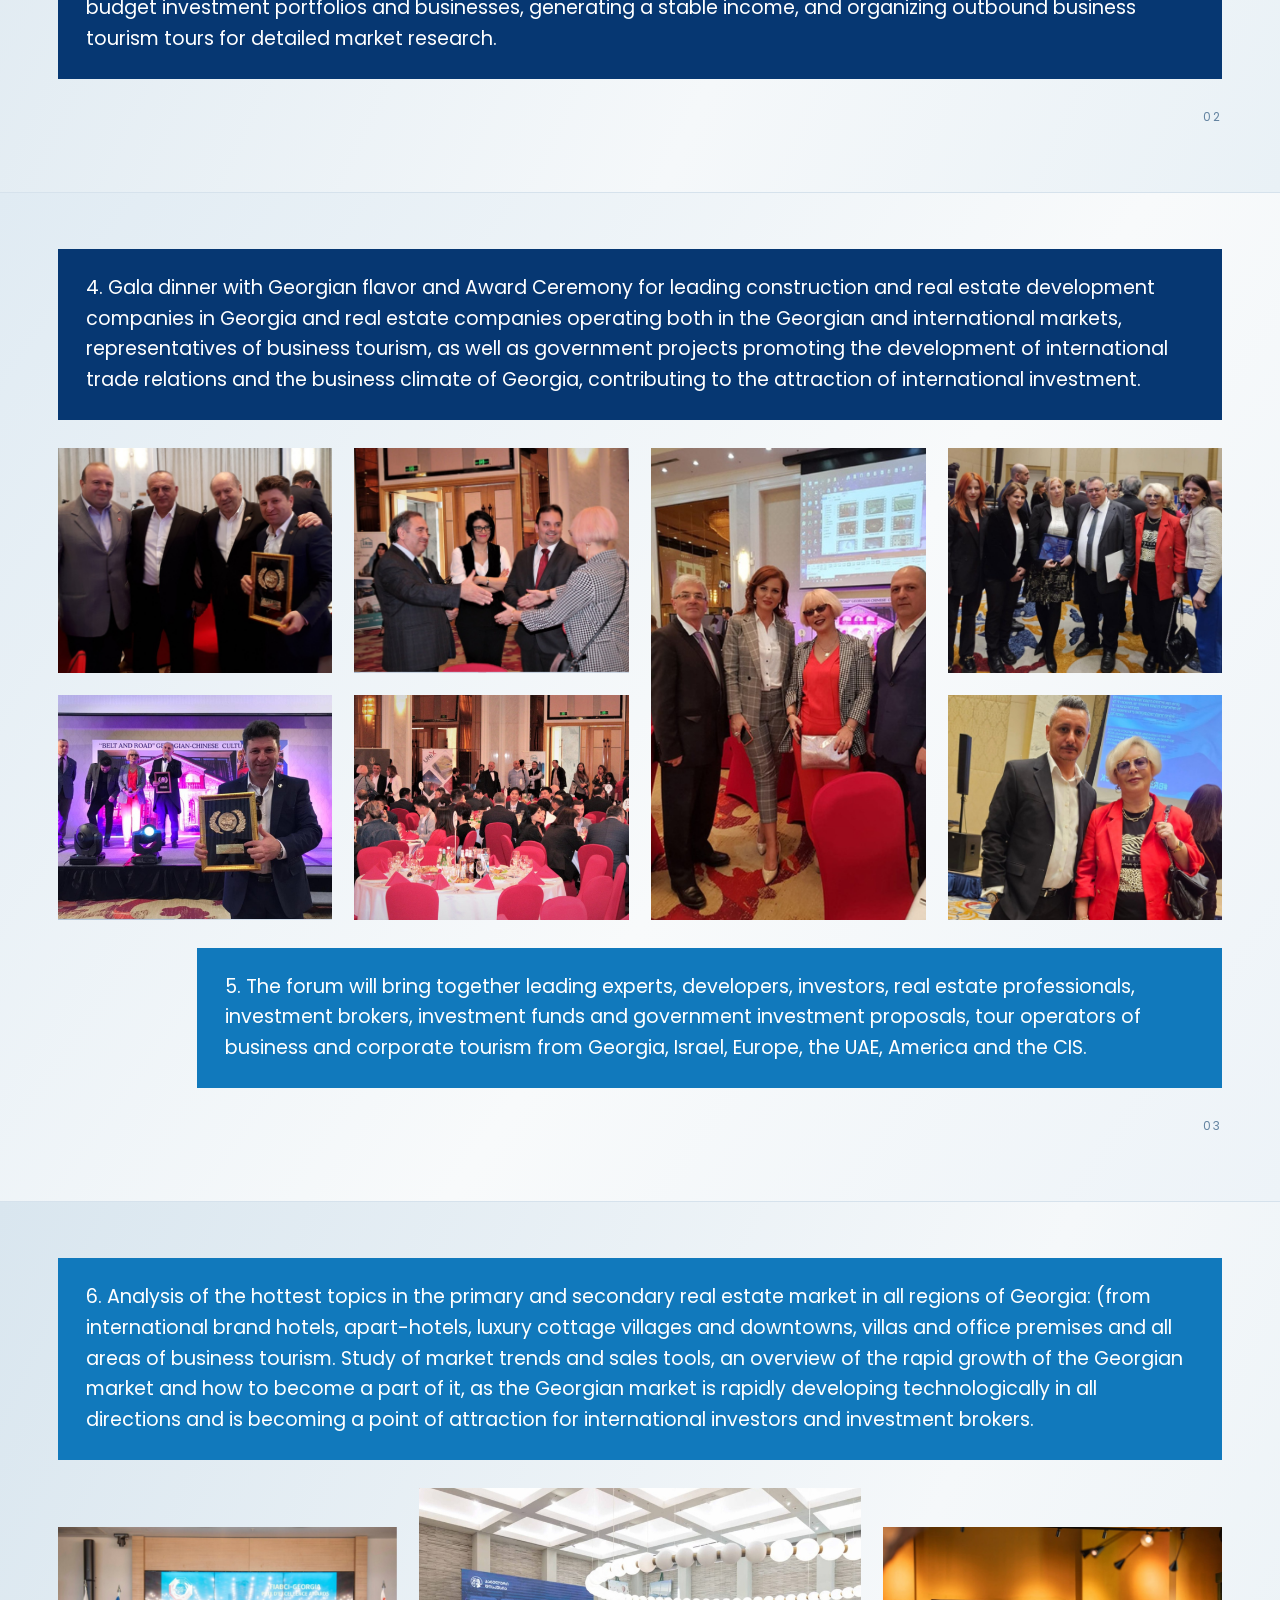
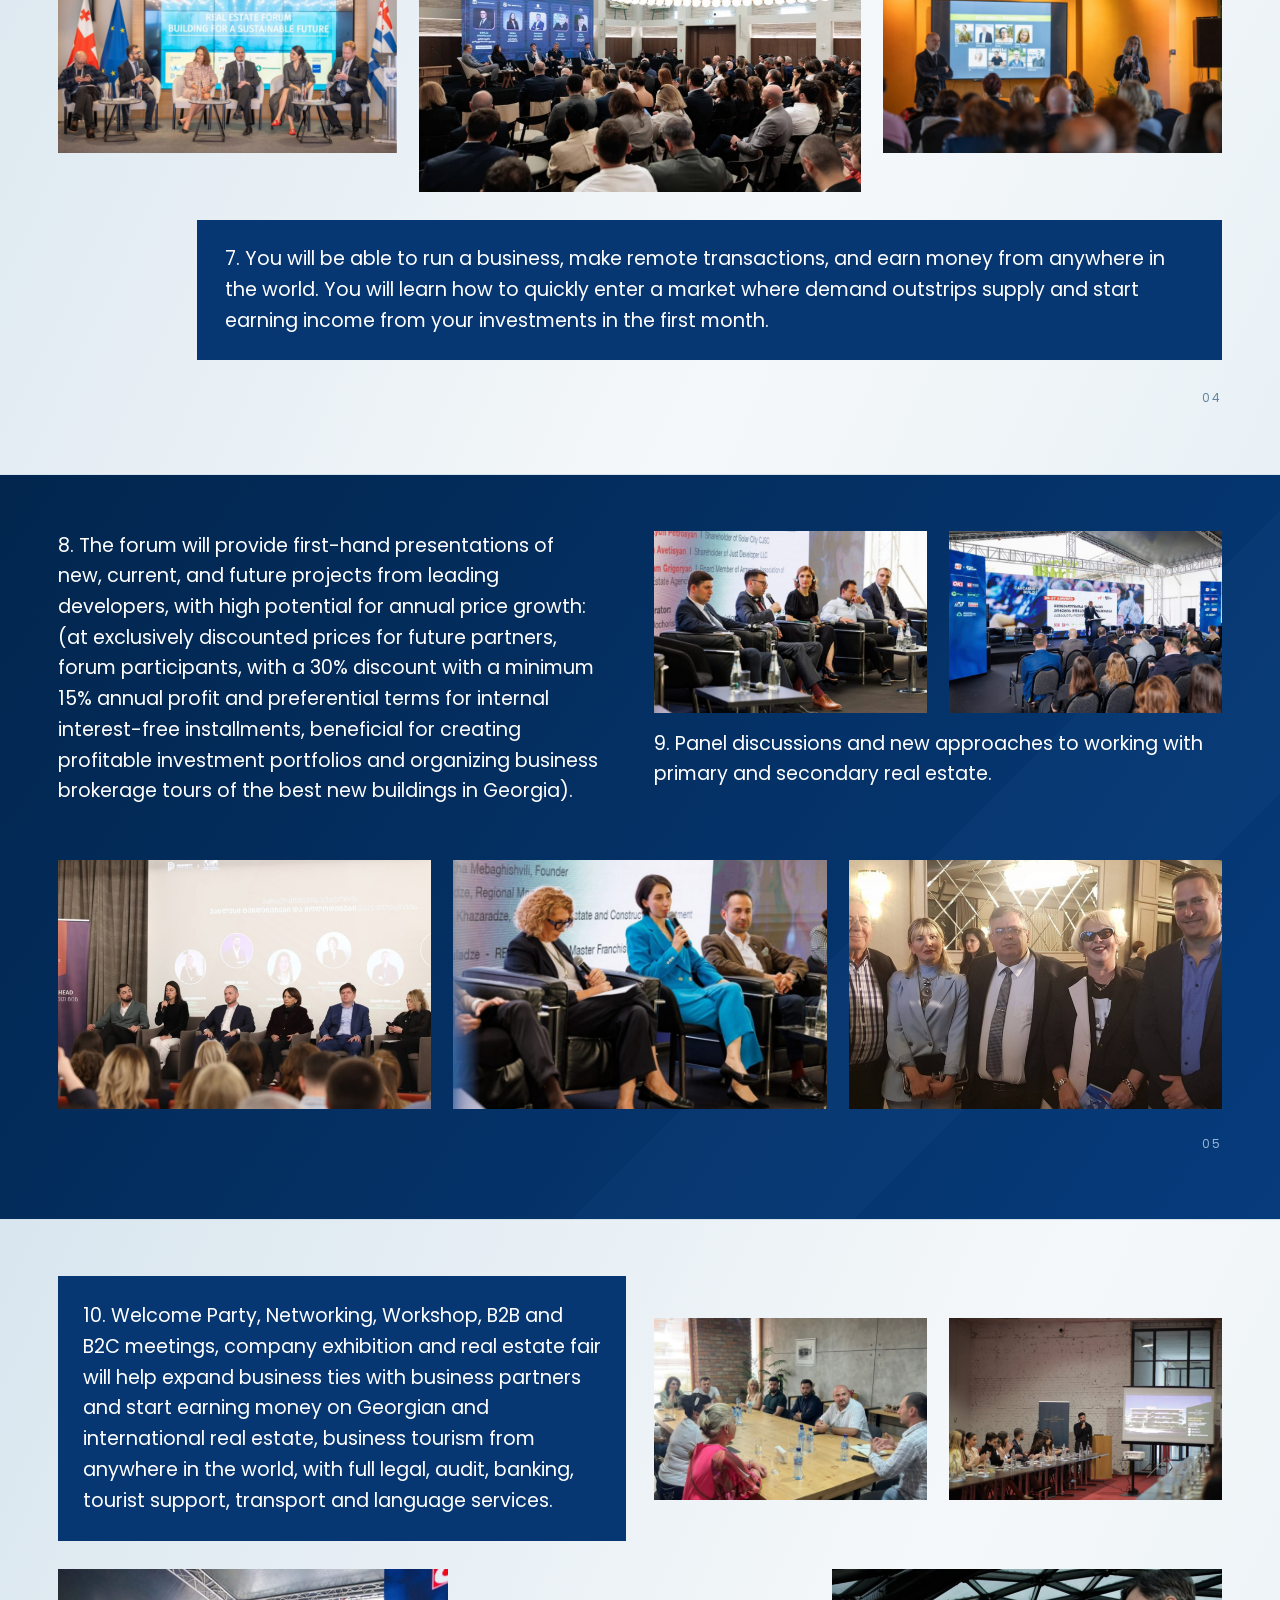
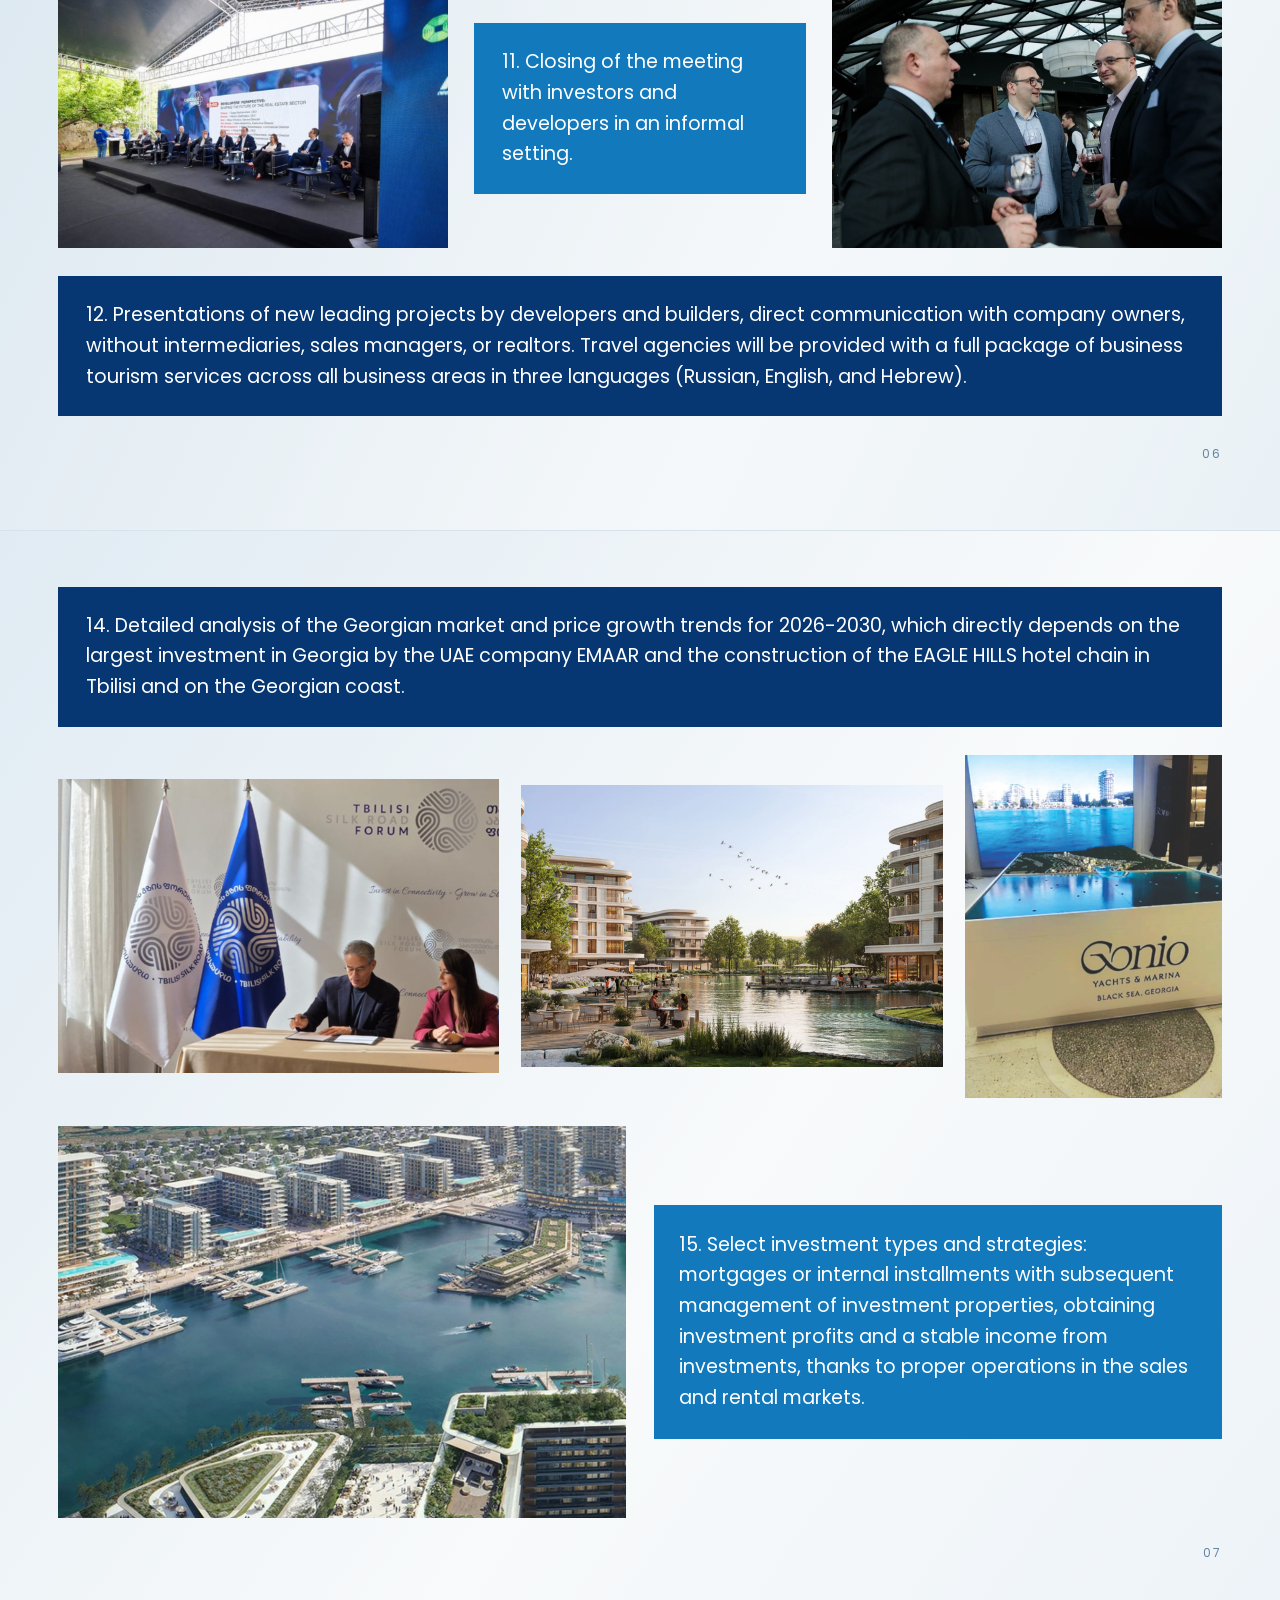
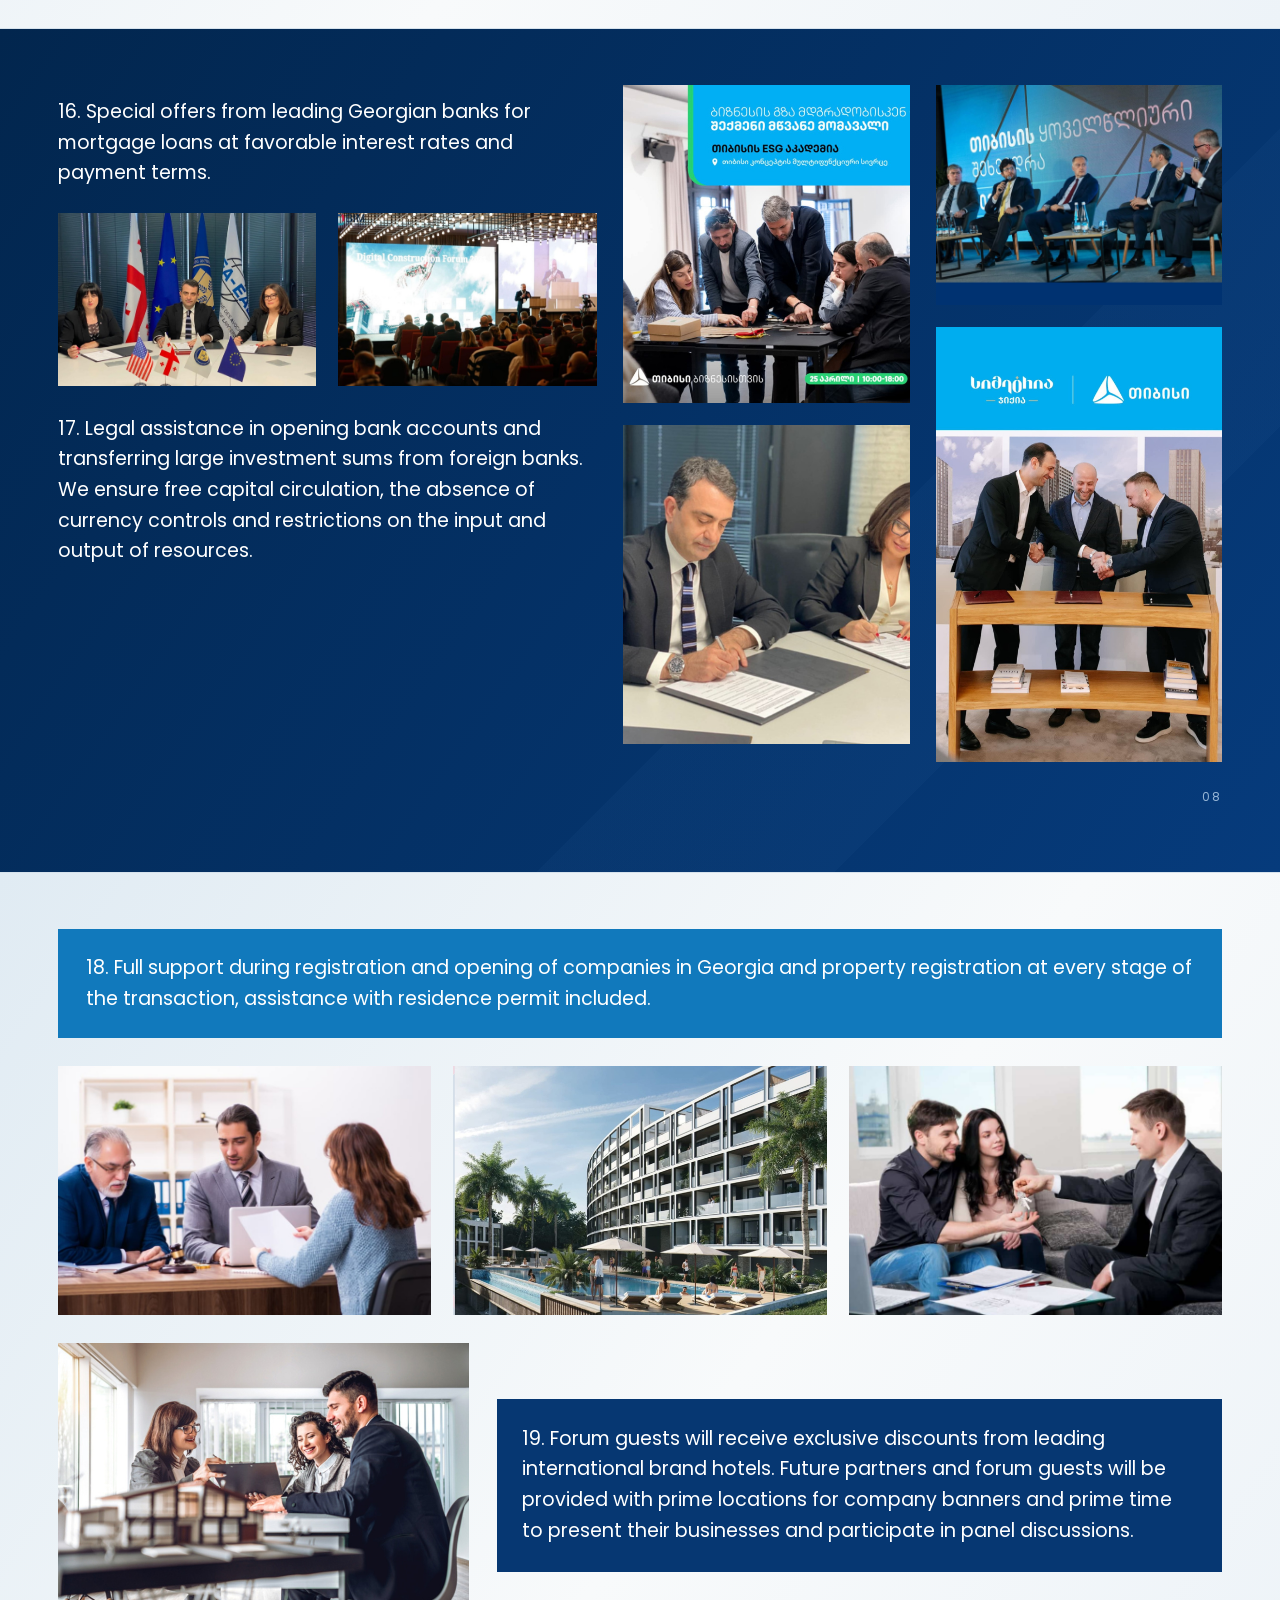
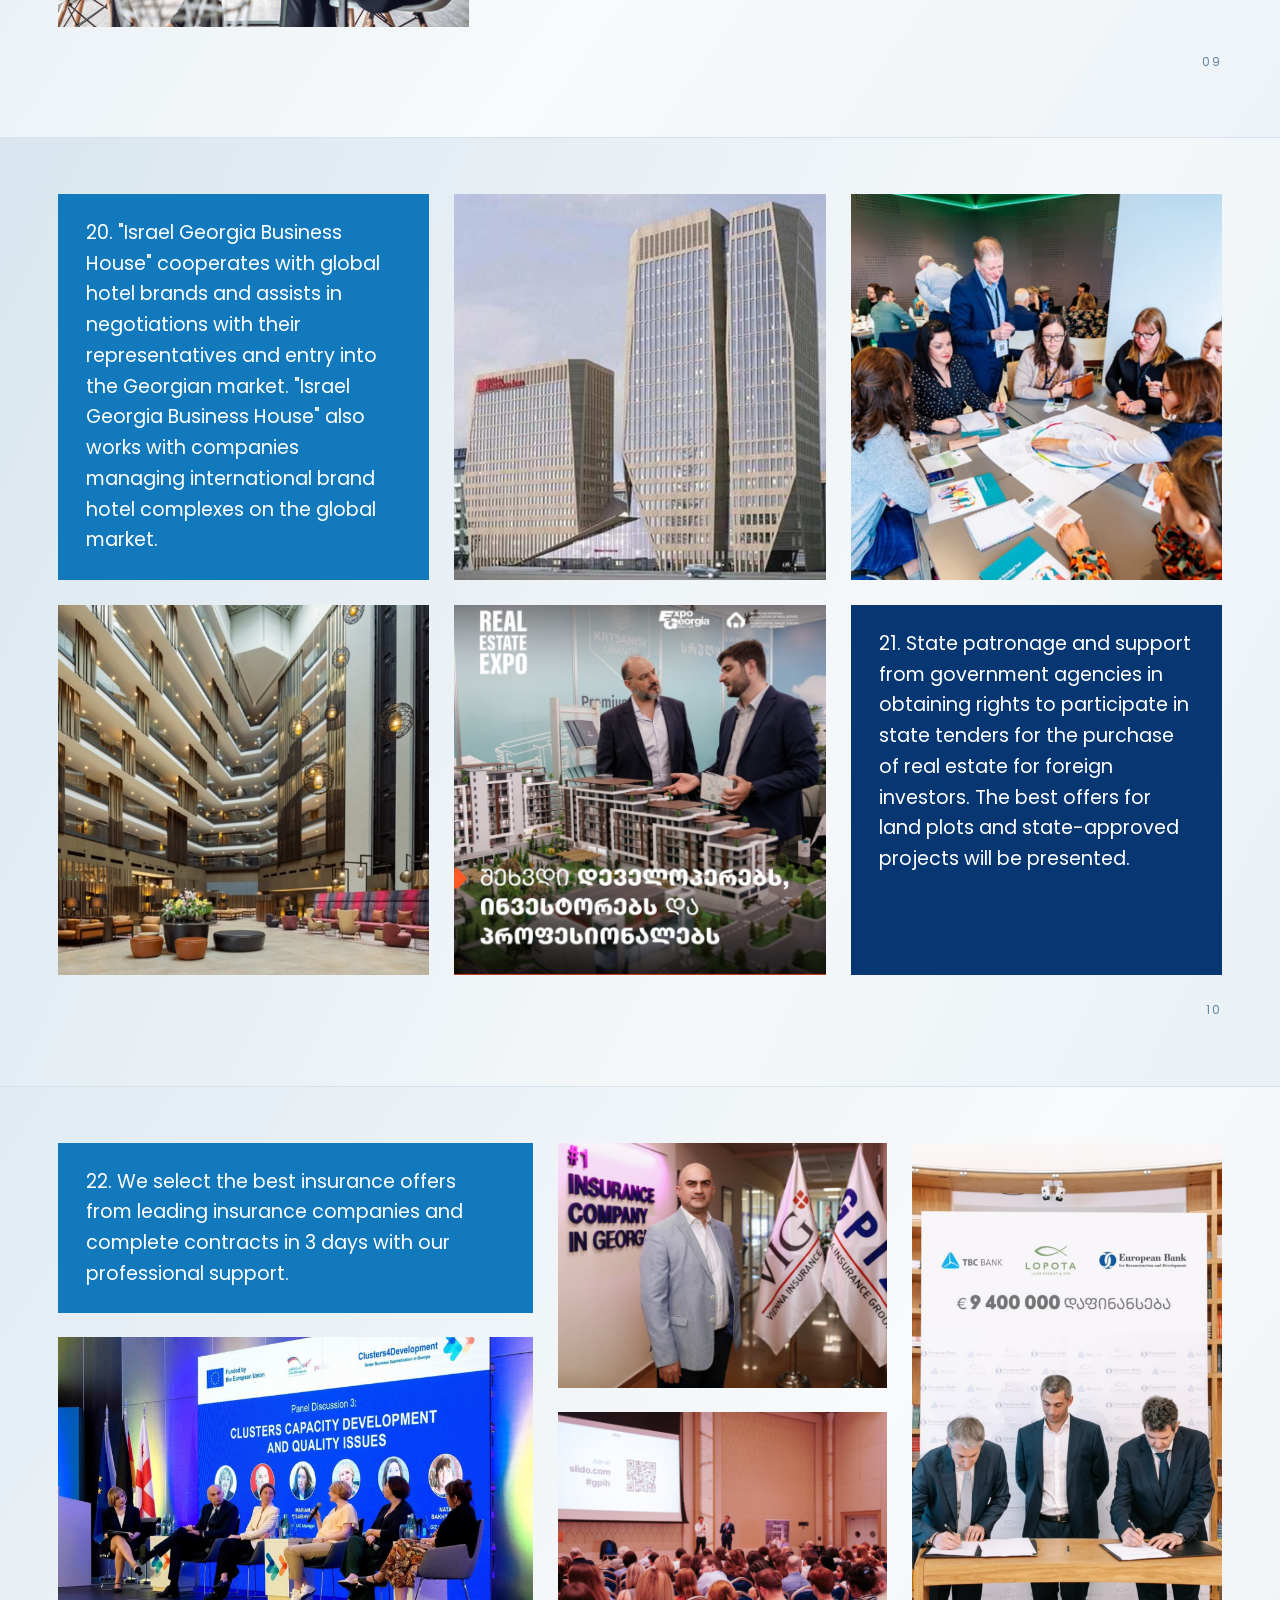
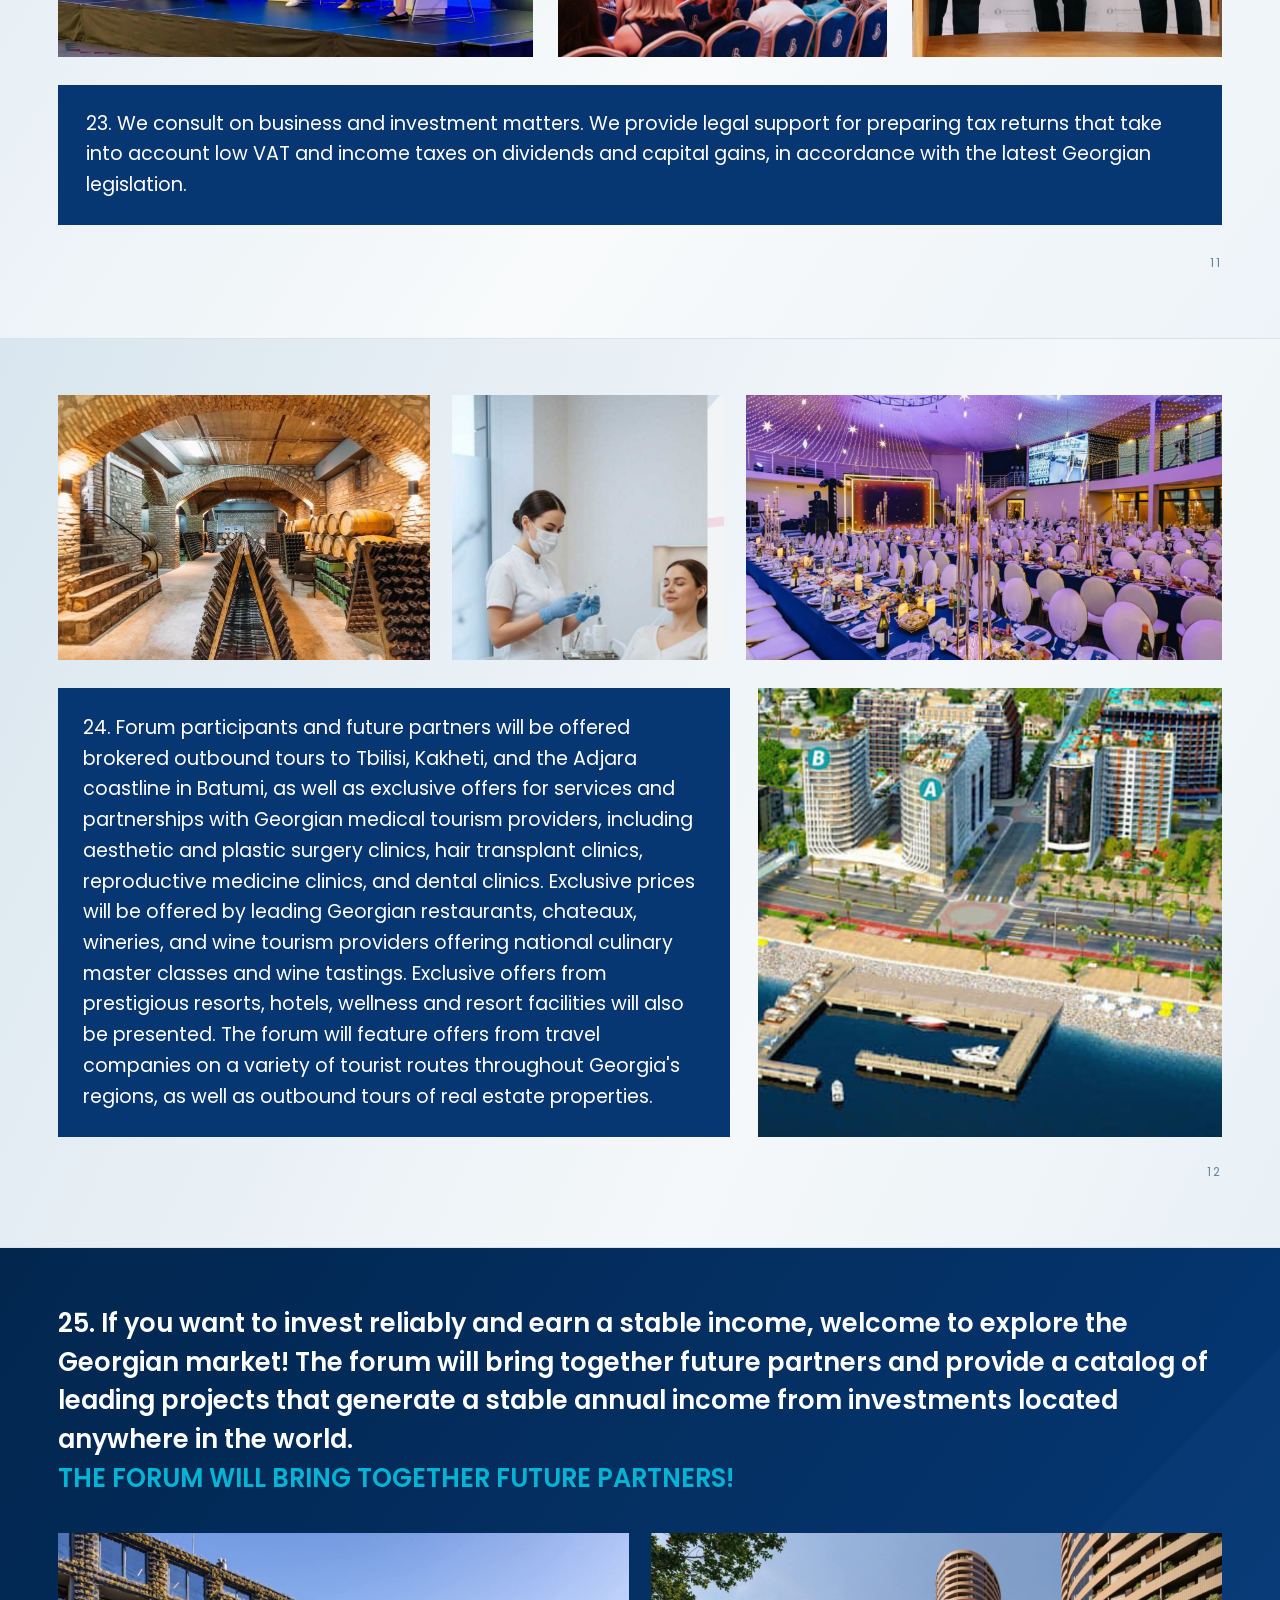
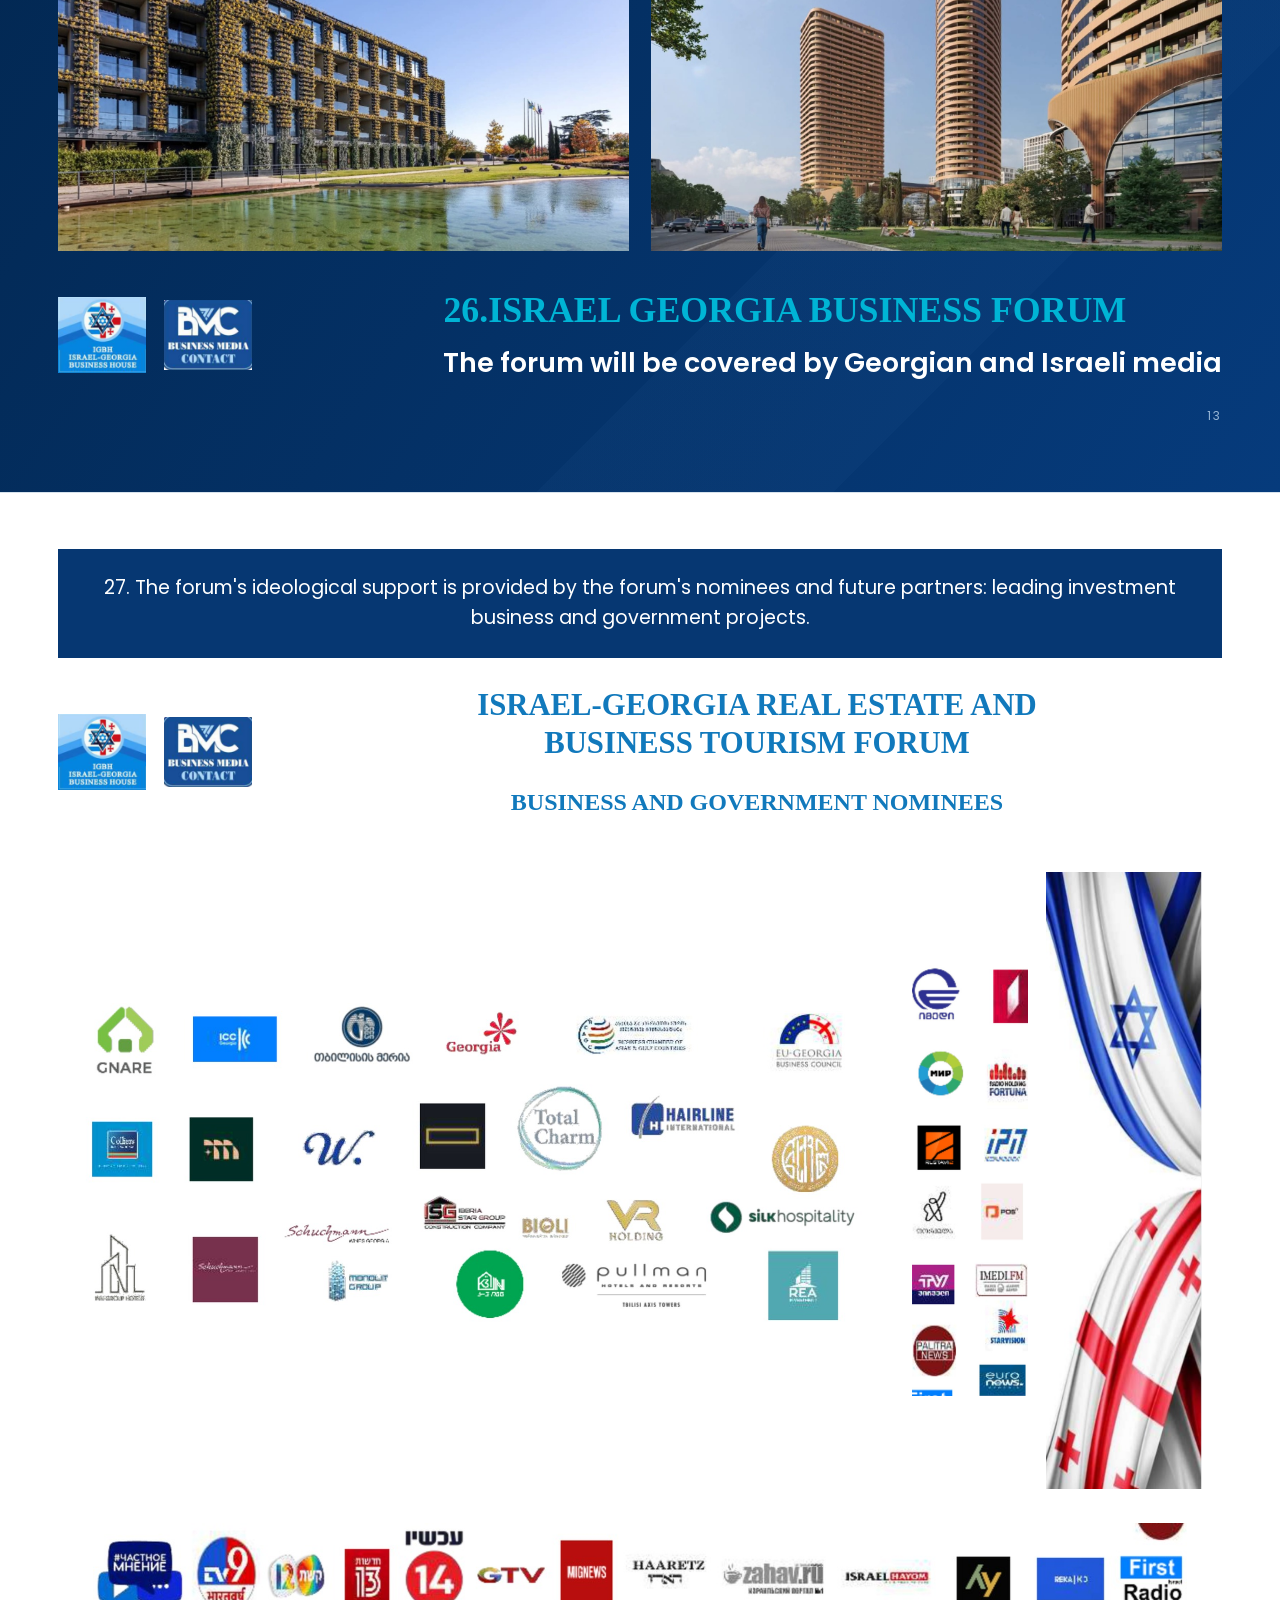
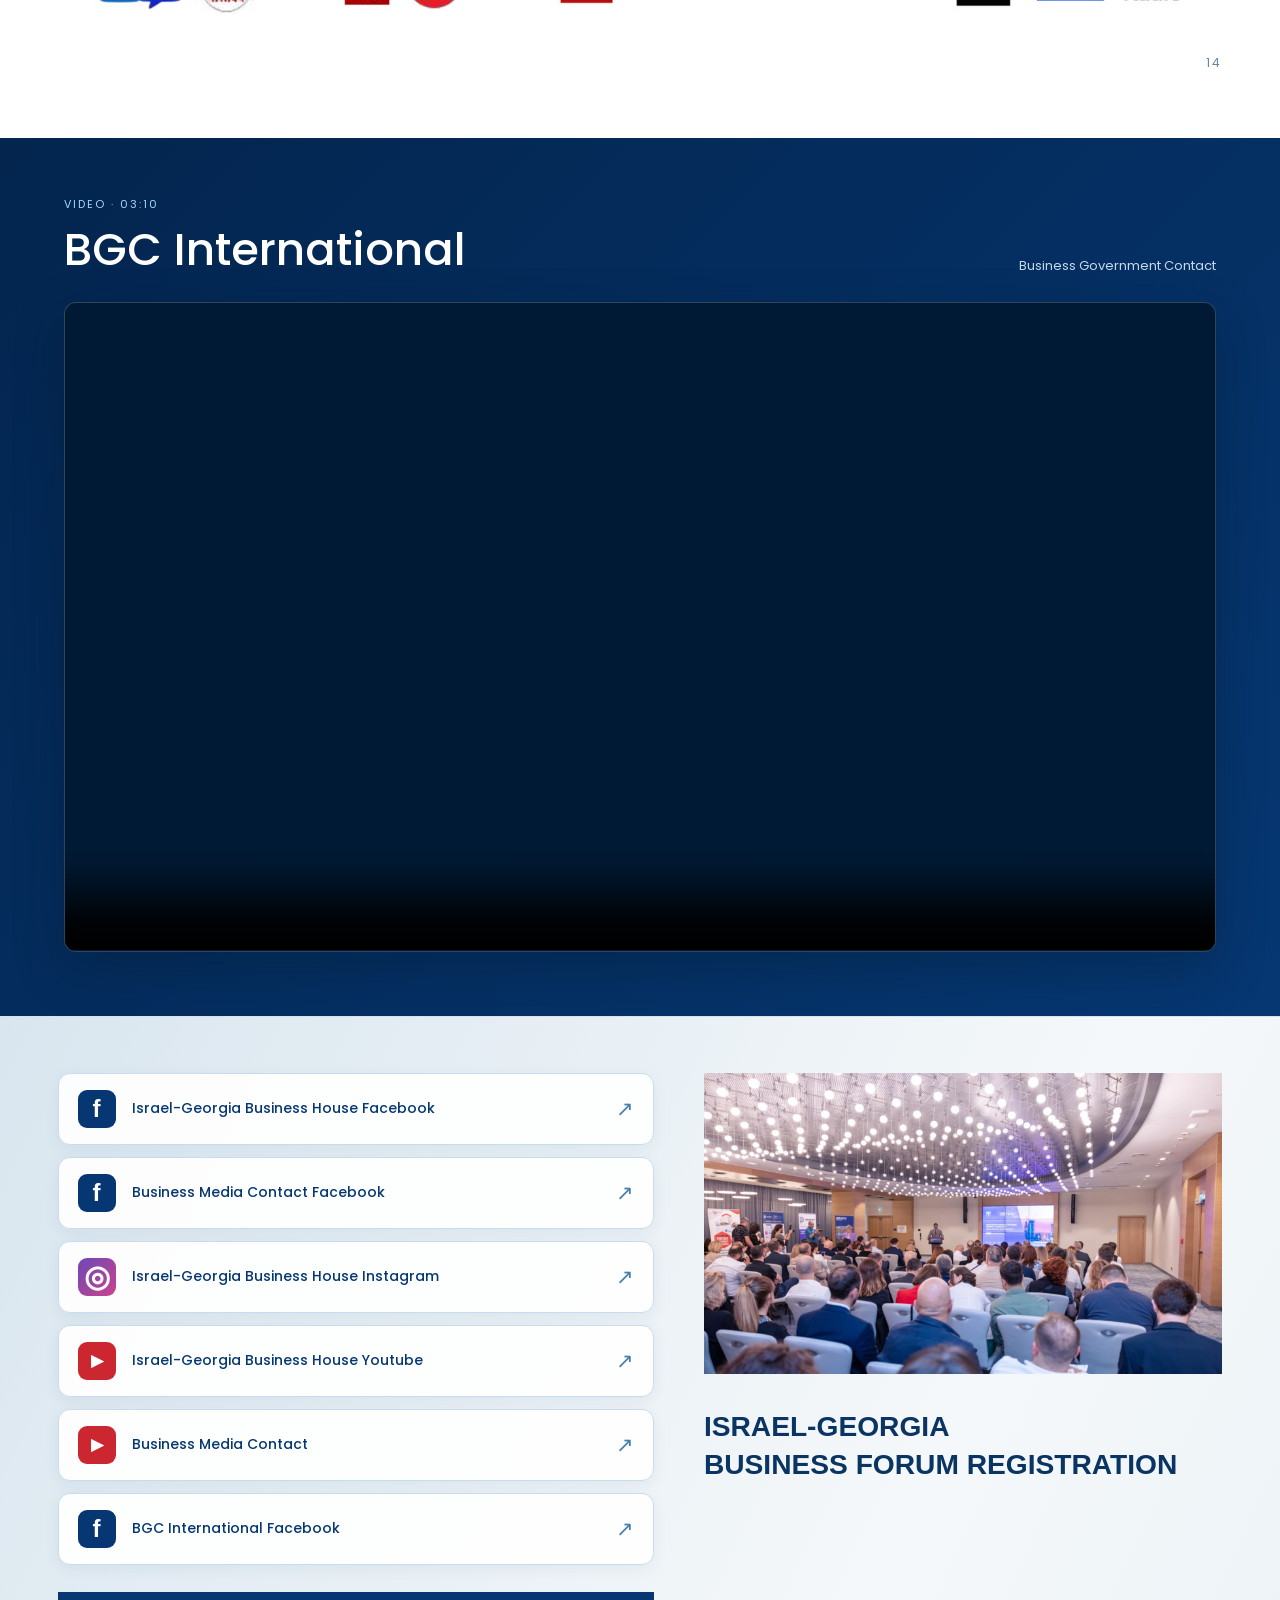
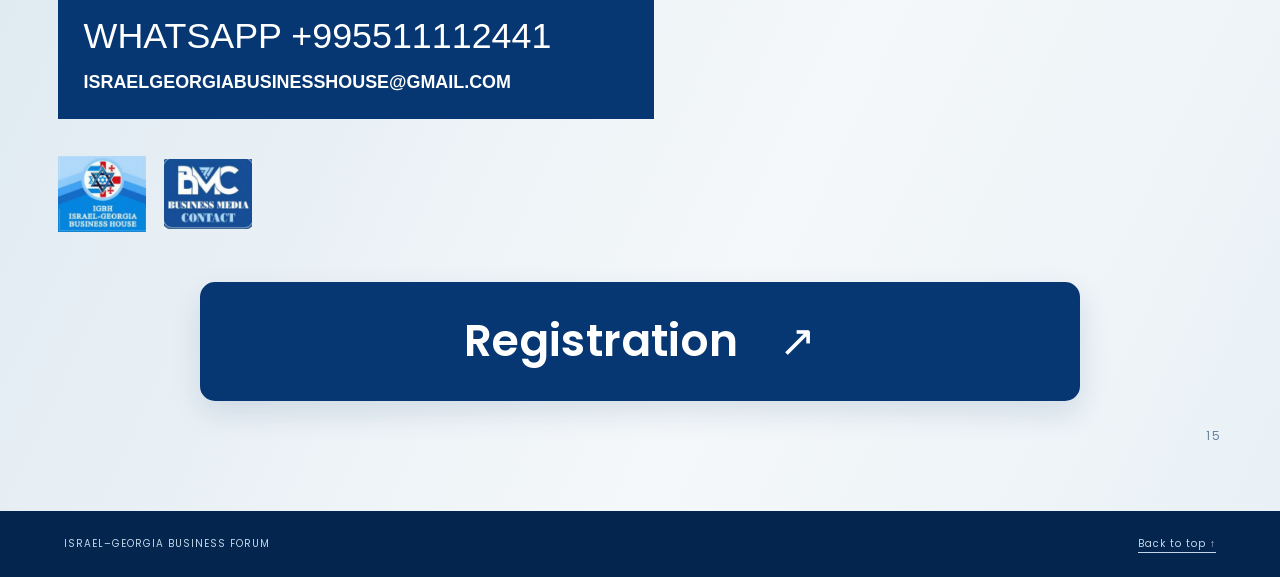
==== commit 714be6bc: "Add files via upload" ====
--- a/index.html
+++ b/index.html
@@ -6,6 +6,9 @@
  <meta name="description" content="Israel–Georgia Real Estate and Business Tourism Forum. Full programme, projects, organizers and contacts.">
  <meta name="theme-color" content="#063772">
  <title>Israel–Georgia Business Forum</title>
+ <link rel="alternate" hreflang="en" href="index.html">
+ <link rel="alternate" hreflang="ru" href="ru.html">
+ <link rel="alternate" hreflang="he" href="he.html">
  <link rel="icon" href="favicon.svg" type="image/svg+xml">
  <link rel="stylesheet" href="styles.css">
  <script src="script.js" defer></script>
@@ -14,9 +17,8 @@
  <a href="#main" class="skip-link">Skip to content</a>
  <header class="site-header">
   <a class="wordmark" href="#home" aria-label="BGC International home">BGC<span>INTERNATIONAL</span></a>
-  <nav class="site-nav" id="site-nav" aria-label="Main navigation"><a href="#section-2">Forum</a><a href="#section-4">Programme</a><a href="#section-14">Nominees</a><a href="#contact">Contacts</a></nav>
   <a class="header-contact" href="https://wa.me/995511112441" target="_blank" rel="noopener noreferrer">WhatsApp <span aria-hidden="true">↗</span></a>
-  <button class="menu-toggle" type="button" aria-controls="site-nav" aria-expanded="false" aria-label="Open menu"><span></span><span></span></button>
+<a class="header-registration" href="https://docs.google.com/forms/d/1Qq1ImnOtpxSEg5opsbDKPuPpdpTFv3wMbR0NnLVHbfA/viewform?edit_requested=true" target="_blank" rel="noopener noreferrer">Registration <span aria-hidden="true">↗</span></a><nav class="language-switch" aria-label="Site language"><a class="language-link" href="index.html" lang="en" hreflang="en" aria-current="page">English</a><a class="language-link" href="ru.html" lang="ru" hreflang="ru">Русский</a><a class="language-link" href="he.html" lang="he" hreflang="he">עברית</a></nav>
  </header>
  <main id="main">
   <section class="cover" id="home" aria-label="Forum introduction">
@@ -28,7 +30,7 @@
     <h2>ISRAEL GEORGIA REAL ISTATE<br>END BUSINESS TOURIZM FORUM</h2>
    </div>
   </section>
-<section class="document-section section-2" id="section-2" aria-label="Forum and organizers"><div class="section-content"><div class="copy blue" id="point-2"><p><span class="point-number">2.</span> BGC Business Government Contact International International Business Forum, December 8, at the Pullman Tbilisi Axis Towers. This is a key event in Georgia’s real estate and business tourism market. The forum will focus on the promotion and exhibition of strategically important business sectors that are of high investment interest for Israeli business tourism, including brokers, real estate agents and investors. The first part of the forum will be dedicated to the development and construction sector. The second part of the forum will present wellness resorts, medical tourism, hospitality and restaurant business tourism, as well as agro-, eco-, and wine tourism.</p></div><div class="gallery three"><figure class="photo "><img src="assets/photos/wine-estate.jpg" alt="Georgian wine estate and vineyards" width="1600" height="1033" loading="lazy"></figure><figure class="photo "><img src="assets/photos/residences.jpg" alt="Residential development at sunset" width="1600" height="917" loading="lazy"></figure><figure class="photo "><img src="assets/photos/forest-residences.jpg" alt="Residential buildings surrounded by forest" width="1600" height="901" loading="lazy"></figure></div><div class="copy navy" id="point-3"><p><span class="point-number">3.</span> Organizers: &quot;Israel Georgia Business House&quot; and &quot;Business Media Contact.&quot; These companies serve as guidebooks, an online marketplace, a sales agency, and a consulting service for the Georgian real estate market, offering full brokerage, legal, and banking support for property and business registration, account opening, transferring large investment sums from foreign banks, obtaining preferential mortgage loans from banks, managing individual budget investment portfolios and businesses, generating a stable income, and organizing outbound business tourism tours for detailed market research.</p></div><span class="page-number" aria-label="Source page 2">02</span></div></section>
+<section class="document-section section-2" id="section-2" aria-label="Forum and organizers"><div class="section-content"><div class="copy blue" id="point-2"><p><span class="point-number">2.</span> BGC Business Government Contact International International Business Forum, December 21, at the Pullman Tbilisi Axis Towers. This is a key event in Georgia’s real estate and business tourism market. The forum will focus on the promotion and exhibition of strategically important business sectors that are of high investment interest for Israeli business tourism, including brokers, real estate agents and investors. The first part of the forum will be dedicated to the development and construction sector. The second part of the forum will present wellness resorts, medical tourism, hospitality and restaurant business tourism, as well as agro-, eco-, and wine tourism.</p></div><div class="gallery three"><figure class="photo "><img src="assets/photos/wine-estate.jpg" alt="Georgian wine estate and vineyards" width="1600" height="1033" loading="lazy"></figure><figure class="photo "><img src="assets/photos/residences.jpg" alt="Residential development at sunset" width="1600" height="917" loading="lazy"></figure><figure class="photo "><img src="assets/photos/forest-residences.jpg" alt="Residential buildings surrounded by forest" width="1600" height="901" loading="lazy"></figure></div><div class="copy navy" id="point-3"><p><span class="point-number">3.</span> Organizers: &quot;Israel Georgia Business House&quot; and &quot;Business Media Contact.&quot; These companies serve as guidebooks, an online marketplace, a sales agency, and a consulting service for the Georgian real estate market, offering full brokerage, legal, and banking support for property and business registration, account opening, transferring large investment sums from foreign banks, obtaining preferential mortgage loans from banks, managing individual budget investment portfolios and businesses, generating a stable income, and organizing outbound business tourism tours for detailed market research.</p></div><span class="page-number" aria-label="Source page 2">02</span></div></section>
 <section class="document-section section-3" id="section-3" aria-label="Gala dinner and participants"><div class="section-content"><div class="copy navy" id="point-4"><p><span class="point-number">4.</span> Gala dinner with Georgian flavor and Award Ceremony for leading construction and real estate development companies in Georgia and real estate companies operating both in the Georgian and international markets, representatives of business tourism, as well as government projects promoting the development of international trade relations and the business climate of Georgia, contributing to the attraction of international investment.</p></div><div class="gallery awards"><figure class="photo "><img src="assets/photos/award-1.jpg" alt="Award recipients at the ceremony" width="1254" height="925" loading="lazy"></figure><figure class="photo "><img src="assets/photos/award-2.jpg" alt="Presentation of an award" width="1367" height="917" loading="lazy"></figure><figure class="photo "><img src="assets/photos/award-3.jpg" alt="Guests at the award ceremony" width="979" height="1275" loading="lazy"></figure><figure class="photo "><img src="assets/photos/award-4.jpg" alt="Forum guests with an award" width="1275" height="1054" loading="lazy"></figure><figure class="photo "><img src="assets/photos/award-5.jpg" alt="Guests at the gala dinner" width="1275" height="1192" loading="lazy"></figure><figure class="photo "><img src="assets/photos/award-6.jpg" alt="Award recipient on stage" width="1246" height="817" loading="lazy"></figure><figure class="photo "><img src="assets/photos/award-7.jpg" alt="Gala dinner audience" width="1358" height="800" loading="lazy"></figure></div><div class="copy blue align-right" id="point-5"><p><span class="point-number">5.</span> The forum will bring together leading experts, developers, investors, real estate professionals, investment brokers, investment funds and government investment proposals, tour operators of business and corporate tourism from Georgia, Israel, Europe, the UAE, America and the CIS.</p></div><span class="page-number" aria-label="Source page 3">03</span></div></section>
 <section class="document-section section-4" id="section-4" aria-label="Market analysis"><div class="section-content"><div class="copy blue" id="point-6"><p><span class="point-number">6.</span> Analysis of the hottest topics in the primary and secondary real estate market in all regions of Georgia: (from international brand hotels, apart-hotels, luxury cottage villages and downtowns, villas and office premises and all areas of business tourism. Study of market trends and sales tools, an overview of the rapid growth of the Georgian market and how to become a part of it, as the Georgian market is rapidly developing technologically in all directions and is becoming a point of attraction for international investors and investment brokers.</p></div><div class="gallery three conference"><figure class="photo "><img src="assets/photos/panel-1.jpg" alt="Real estate forum panel" width="1600" height="1092" loading="lazy"></figure><figure class="photo "><img src="assets/photos/panel-2.jpg" alt="Speakers and conference audience" width="1600" height="1083" loading="lazy"></figure><figure class="photo "><img src="assets/photos/panel-3.jpg" alt="Speaker presenting to an audience" width="1504" height="1004" loading="lazy"></figure></div><div class="copy navy align-right" id="point-7"><p><span class="point-number">7.</span> You will be able to run a business, make remote transactions, and earn money from anywhere in the world. You will learn how to quickly enter a market where demand outstrips supply and start earning income from your investments in the first month.</p></div><span class="page-number" aria-label="Source page 4">04</span></div></section>
 <section class="document-section section-5 dark" id="section-5" aria-label="Projects and panel discussions"><div class="section-content"><div class="split top"><div class="copy " id="point-8"><p><span class="point-number">8.</span> The forum will provide first-hand presentations of new, current, and future projects from leading developers, with high potential for annual price growth: (at exclusively discounted prices for future partners, forum participants, with a 30% discount with a minimum 15% annual profit and preferential terms for internal interest-free installments, beneficial for creating profitable investment portfolios and organizing business brokerage tours of the best new buildings in Georgia).</p></div><div><div class="gallery two"><figure class="photo "><img src="assets/photos/discussion-1.jpg" alt="Panel speakers at a business forum" width="1483" height="987" loading="lazy"></figure><figure class="photo "><img src="assets/photos/discussion-2.jpg" alt="Presentation on a conference stage" width="1500" height="983" loading="lazy"></figure></div><div class="copy " id="point-9"><p><span class="point-number">9.</span> Panel discussions and new approaches to working with primary and secondary real estate.</p></div></div></div><div class="gallery three"><figure class="photo "><img src="assets/photos/discussion-3.jpg" alt="Real estate panel discussion" width="1600" height="985" loading="lazy"></figure><figure class="photo "><img src="assets/photos/discussion-4.jpg" alt="Panel conversation" width="1600" height="1106" loading="lazy"></figure><figure class="photo "><img src="assets/photos/discussion-5.jpg" alt="Business forum participants" width="1600" height="974" loading="lazy"></figure></div><span class="page-number" aria-label="Source page 5">05</span></div></section>
--- a/styles.css
+++ b/styles.css
@@ -10,4 +10,9 @@
 .social-links{display:grid;gap:12px;padding:0;margin:0}.social-links li{margin:0}.social-links .social-button{display:flex;align-items:center;gap:16px;min-height:72px;padding:15px 19px;border:1px solid #c9dceb;border-radius:12px;background:#ffffffed;box-shadow:0 4px 15px #043d7410;text-decoration:none;color:var(--navy);font-family:'Poppins',Arial,sans-serif;font-size:14px;font-weight:500;line-height:1.4;transition:background .2s,box-shadow .2s,transform .2s,border-color .2s}.social-links .social-button:hover{background:#e9f4ff;border-color:#5d9cd0;box-shadow:0 7px 20px #043d7420;transform:translateY(-2px)}.social-icon{display:grid;place-items:center;flex:0 0 38px;height:38px;border-radius:9px;color:white;background:var(--navy);font:bold 24px/1 Arial,sans-serif}.social-links li:nth-child(3) .social-icon{background:linear-gradient(135deg,#6c48b7,#cb438d);font-size:30px}.social-links li:nth-child(4) .social-icon,.social-links li:nth-child(5) .social-icon{background:#cc2631;font-size:16px}.social-title{flex:1;min-width:0}.social-arrow{font-size:21px;font-weight:400;color:#4380ad}.registration-heading{margin-top:34px}.registration-action{margin:48px auto 0;max-width:880px}.registration-button{display:flex;align-items:center;justify-content:center;gap:40px;min-height:106px;width:100%;padding:22px 30px;border:2px solid var(--navy);border-radius:15px;background:var(--navy);color:white;text-decoration:none;font-size:clamp(28px,4vw,44px);font-weight:600;letter-spacing:.4px;box-shadow:0 12px 30px #06377220;animation:registration-pulse 3.4s ease-in-out infinite}.registration-button span{font-size:1em;font-weight:400}.registration-button:hover,.registration-button:focus-visible{animation-play-state:paused;box-shadow:0 15px 35px #06377240}.registration-button:active{transform:translateY(1px)}@keyframes registration-pulse{0%,100%{background:#063772;color:#fff;box-shadow:0 8px 25px #06377226}50%{background:#fff;color:#063772;box-shadow:0 8px 32px #1179bc3d}}
 @media(max-width:720px){.social-links .social-button{padding:14px;gap:12px;min-height:76px;font-size:13px}.social-icon{flex-basis:34px;height:34px}.social-arrow{font-size:18px}.registration-action{margin-top:32px}.registration-button{min-height:88px;gap:25px;padding:20px;font-size:29px}}
 .video-section{background:linear-gradient(135deg,#03254e,#063772);color:white;padding:58px 5% 64px}.video-inner{max-width:1200px;margin:auto}.video-heading{display:flex;align-items:end;justify-content:space-between;gap:24px;margin-bottom:26px}.video-eyebrow{font-size:11px;letter-spacing:2px;color:#a4d8fa;margin-bottom:9px}.video-heading h2{font-size:clamp(28px,3.5vw,46px);font-weight:500;line-height:1.2}.video-caption{font-size:13px;color:#c5d9eb}.forum-video{display:block;width:100%;height:auto;aspect-ratio:848/478;max-height:75vh;background:#001a35;border:1px solid #ffffff30;border-radius:12px;box-shadow:0 18px 50px #00182c55;object-fit:contain}.forum-video:focus-visible{outline:3px solid #04bfdc;outline-offset:5px}@media(max-width:720px){.video-section{padding:35px 5% 40px}.video-heading{display:block;margin-bottom:20px}.video-caption{display:block;margin-top:12px;font-size:11px}.forum-video{border-radius:8px}}
+.language-switch{display:flex;align-items:center;gap:3px;padding:4px;background:#e7eff6;border:1px solid #cadbe9;border-radius:7px;flex-shrink:0}.language-link{padding:6px 9px;border-radius:4px;font:500 11px/1.3 Arial,sans-serif;text-decoration:none;color:var(--navy)}.language-link[aria-current=page]{background:var(--navy);color:white;box-shadow:0 2px 5px #06377220}.language-link:not([aria-current]):hover{background:white}.site-header{gap:20px}.header-contact{margin-left:8px}.site-nav{gap:24px}html[lang=ru] body{font-family:Arial,sans-serif}html[lang=ru] .copy{line-height:1.65}html[lang=ru] .cover h1{font-size:clamp(27px,3vw,42px)}html[lang=ru] .cover h2{font-size:clamp(25px,2.8vw,39px)}html[lang=ru] .social-links .social-button{font-family:Arial,sans-serif}
+@media(min-width:721px) and (max-width:1000px){.site-header{gap:13px;padding-inline:3%}.site-nav{gap:14px}.header-contact{gap:8px;margin-left:0;padding:9px}.language-link{padding:6px 7px;font-size:10px}}
+@media(max-width:720px){.site-header{gap:12px}.header-contact{display:none}.language-switch{margin-left:auto}.language-link{font-size:11px;padding:7px 9px}.menu-toggle{flex-shrink:0}html[lang=ru] .cover h1{font-size:27px}html[lang=ru] .cover h2{font-size:25px}}
+.site-header .header-contact{margin-left:auto;display:flex}.header-registration{display:flex;align-items:center;justify-content:center;gap:15px;padding:10px 17px;background:var(--navy);color:white;border:1px solid var(--navy);text-decoration:none;font-size:12px;white-space:nowrap}.header-registration:hover{background:var(--blue);border-color:var(--blue)}.language-switch{direction:ltr}.header-contact{white-space:nowrap}html[lang=he] body{font-family:Arial,sans-serif}html[lang=he] .copy{line-height:1.75;text-align:right}html[lang=he] .copy.centered{text-align:center}html[lang=he] .cover h1,html[lang=he] .cover h2,html[lang=he] .nominees-heading h2,html[lang=he] .nominees-heading h3{font-family:Arial,sans-serif}html[lang=he] .cover-top{margin-left:0;margin-right:-4%}html[lang=he] .cover .organizer-logos{margin:50px auto 42px 20%}html[lang=he] .copy.align-right{margin-left:0;margin-right:12%}html[lang=he] .page-number{text-align:left}html[lang=he] .section-5 .split>.copy{padding-left:28px;padding-right:0}html[lang=he] .social-links .social-button{font-family:Arial,sans-serif}html[lang=he] .header-contact{margin-left:0;margin-right:auto}html[lang=he] .contact-box{text-align:left}.point-number{unicode-bidi:isolate}
+@media(max-width:720px){html{scroll-padding-top:125px}.site-header{height:auto;min-height:106px;display:grid;grid-template-columns:1fr 1fr;gap:11px 13px;padding:12px 5%}.wordmark{grid-column:1;grid-row:1;justify-self:start}.language-switch{grid-column:2;grid-row:1;margin:0;justify-self:end;gap:1px;padding:3px}.language-link{font-size:10px;padding:6px}.site-header .header-contact{grid-column:1;grid-row:2;margin:0;justify-content:center;font-size:12px;padding:8px 12px}.header-registration{grid-column:2;grid-row:2;font-size:12px;padding:8px 12px}.header-registration span,.header-contact span{font-size:14px}html[lang=he] .header-contact{margin:0}html[lang=he] .cover-top{margin:0}html[lang=he] .cover .organizer-logos{margin:34px auto 33px 8%}html[lang=he] .copy.align-right{margin:0}html[lang=he] .section-5 .split>.copy{padding:0}}
 @media(prefers-reduced-motion:reduce){html{scroll-behavior:auto}.registration-button{animation:none}.social-links .social-button{transition:none}}
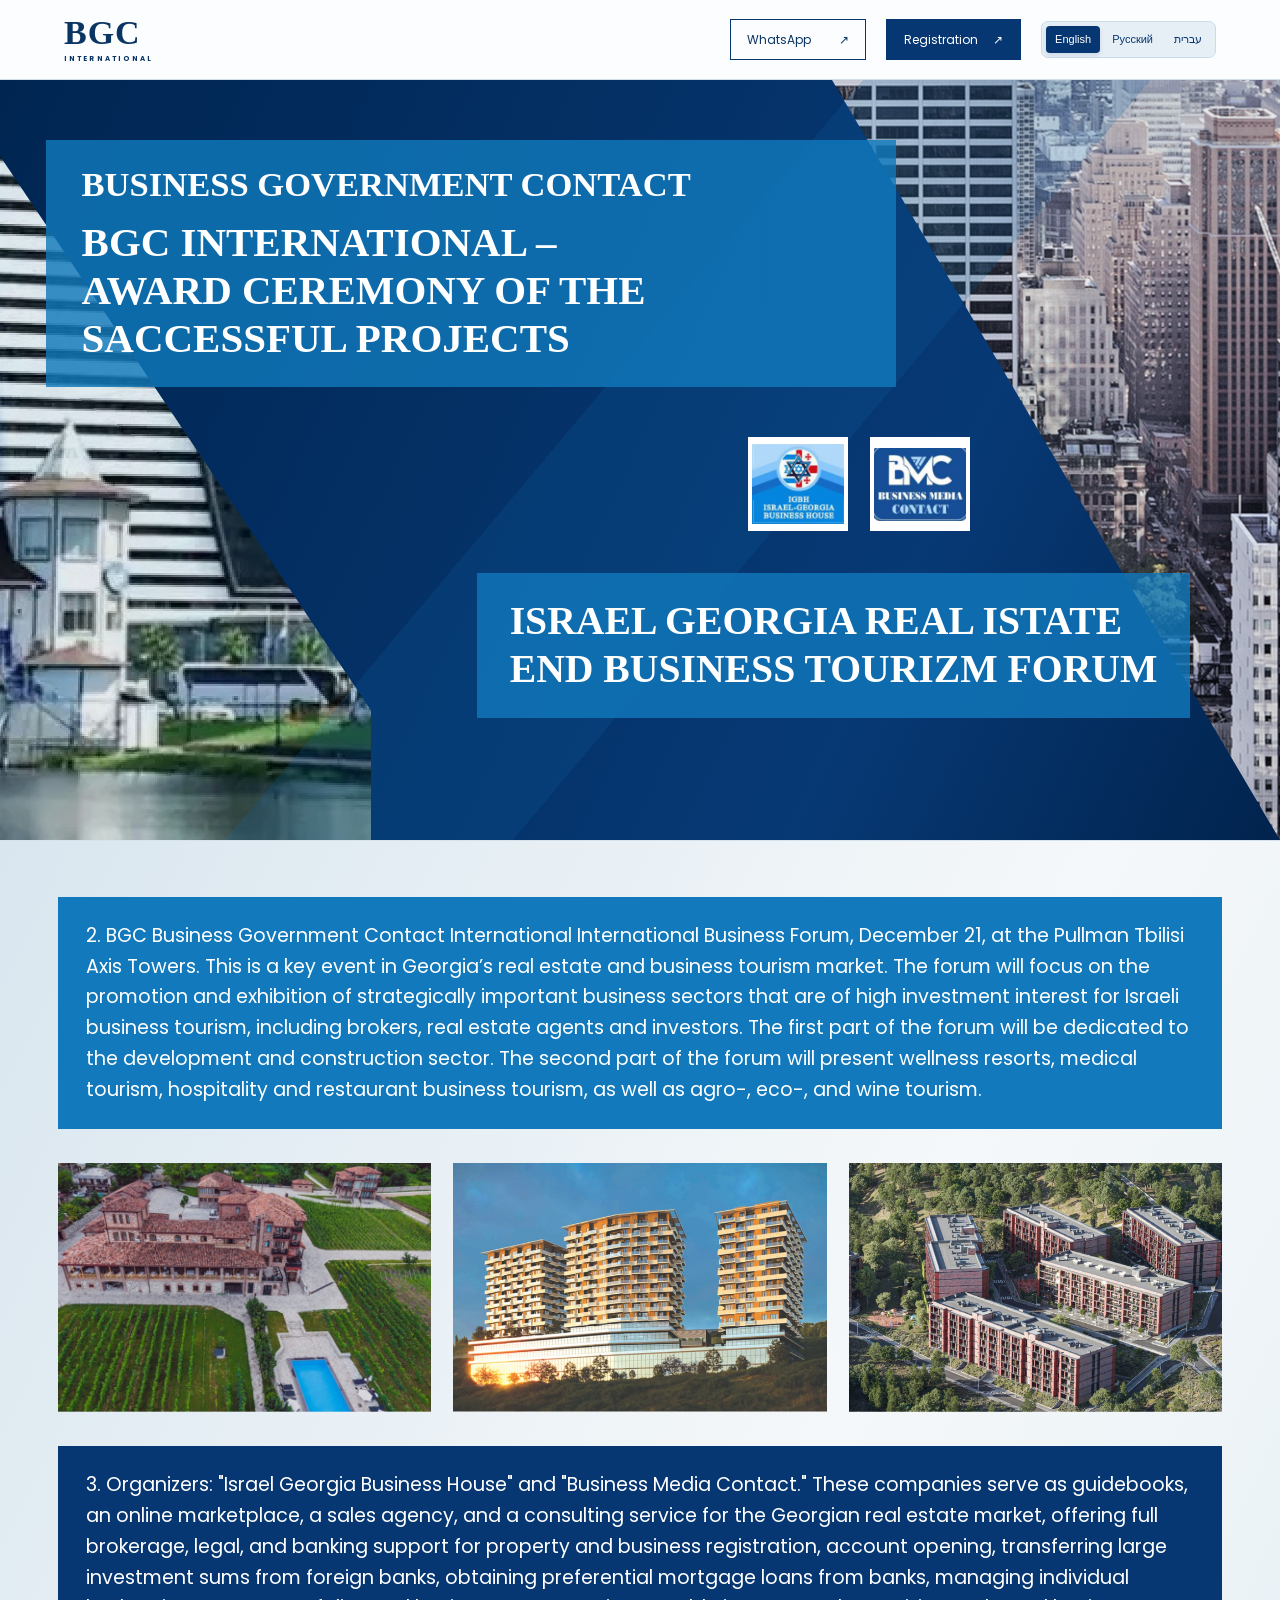
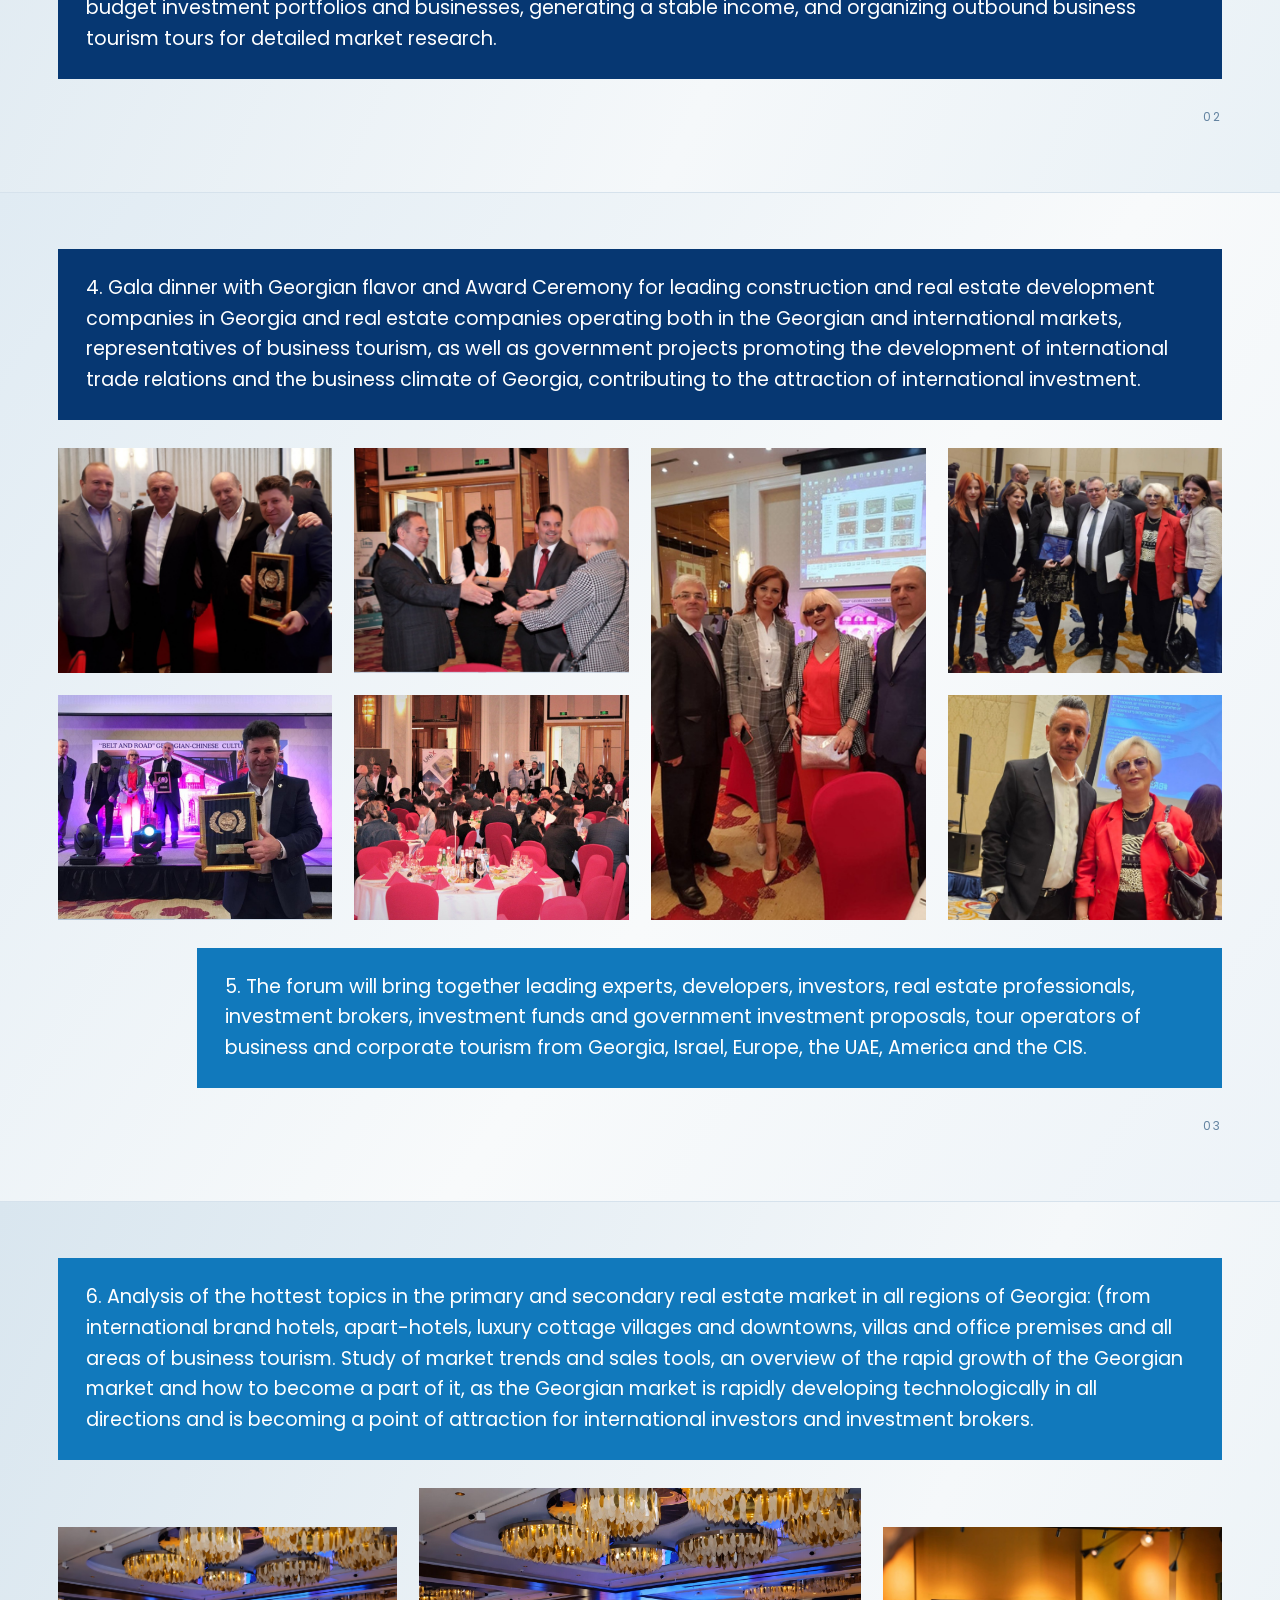
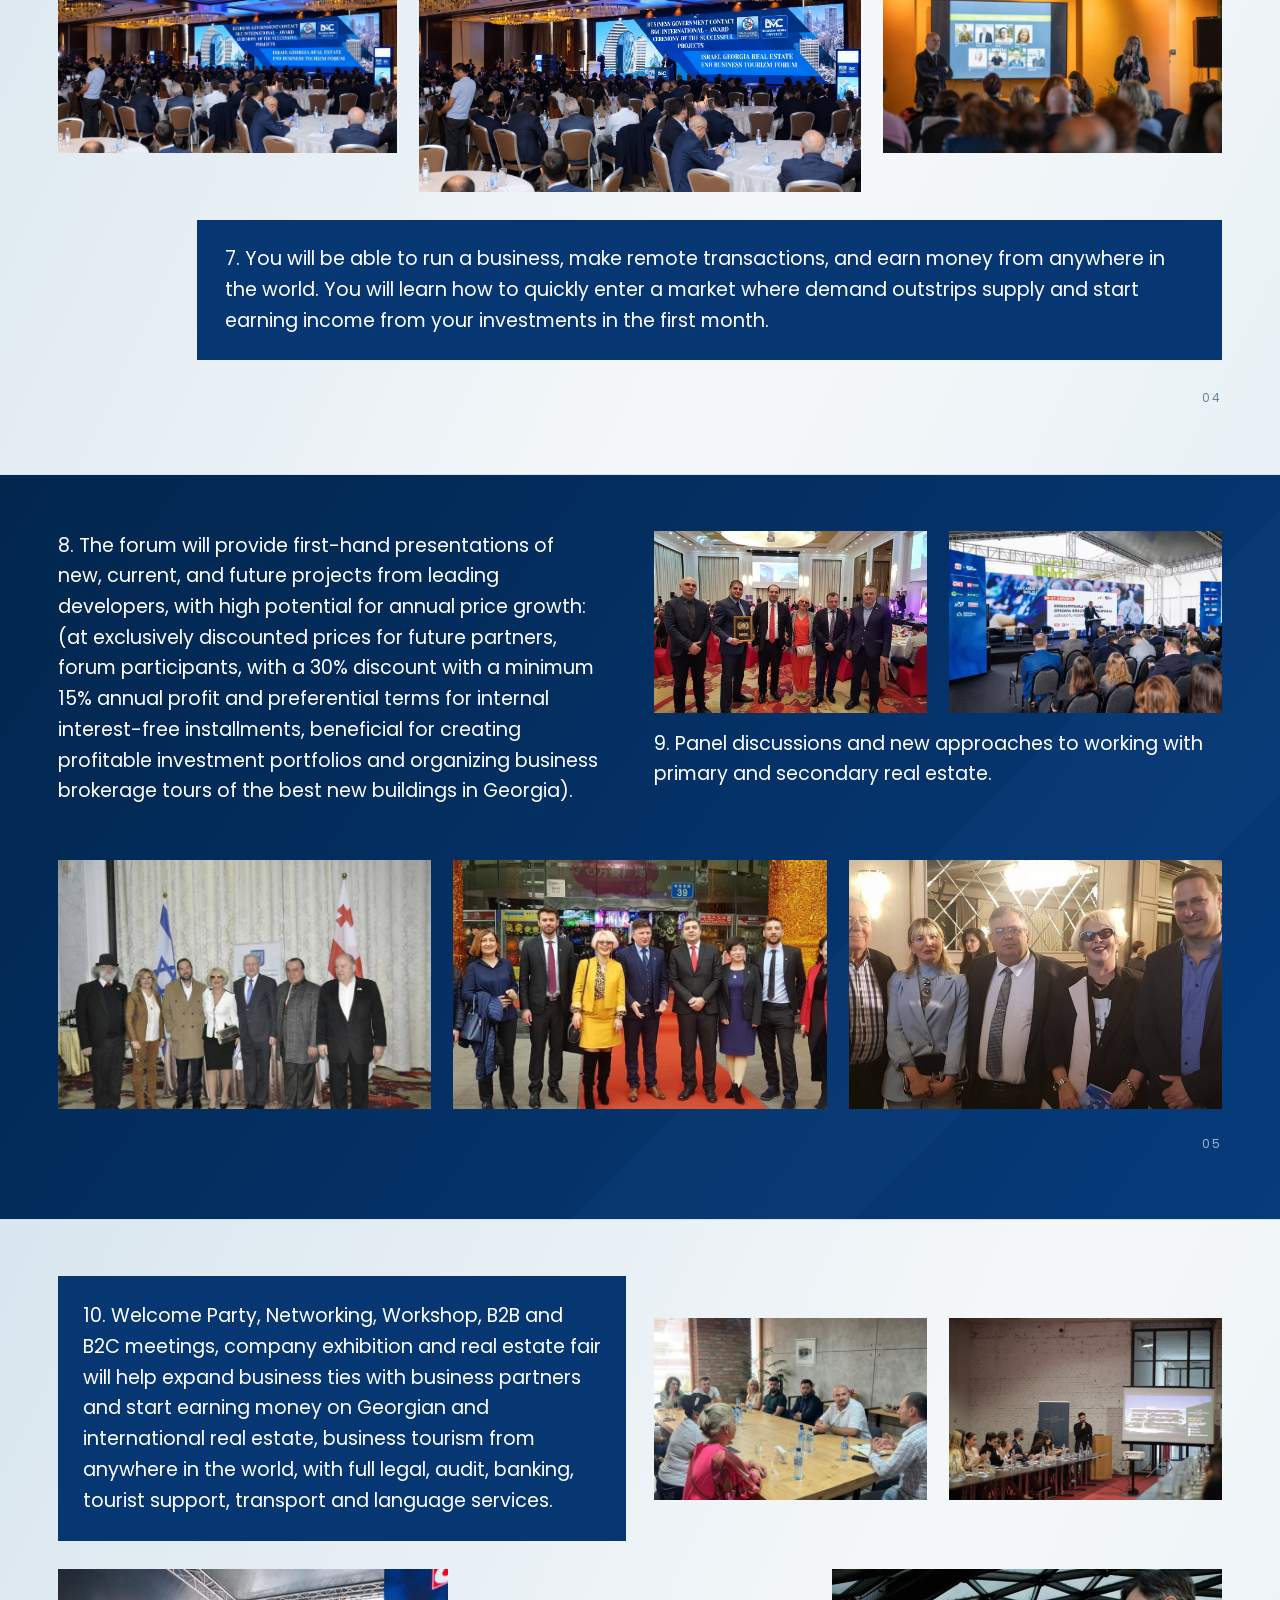
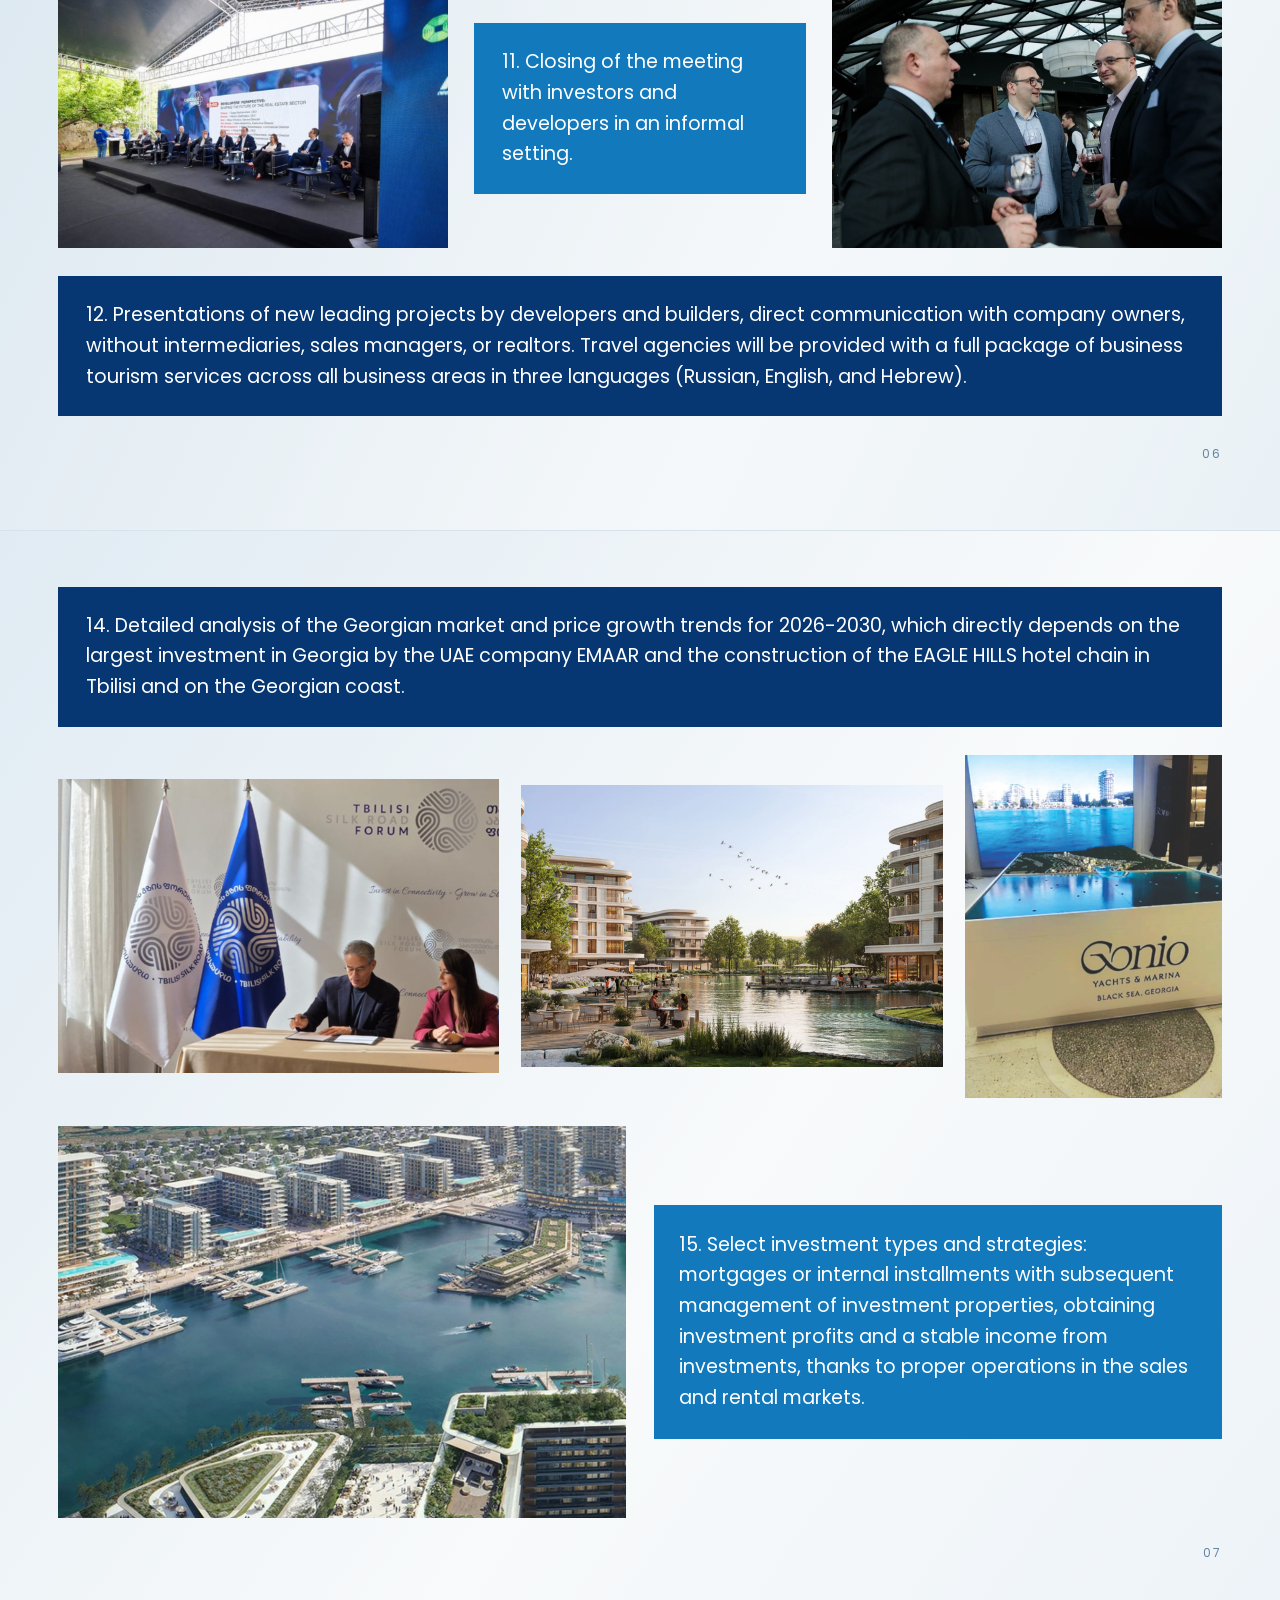
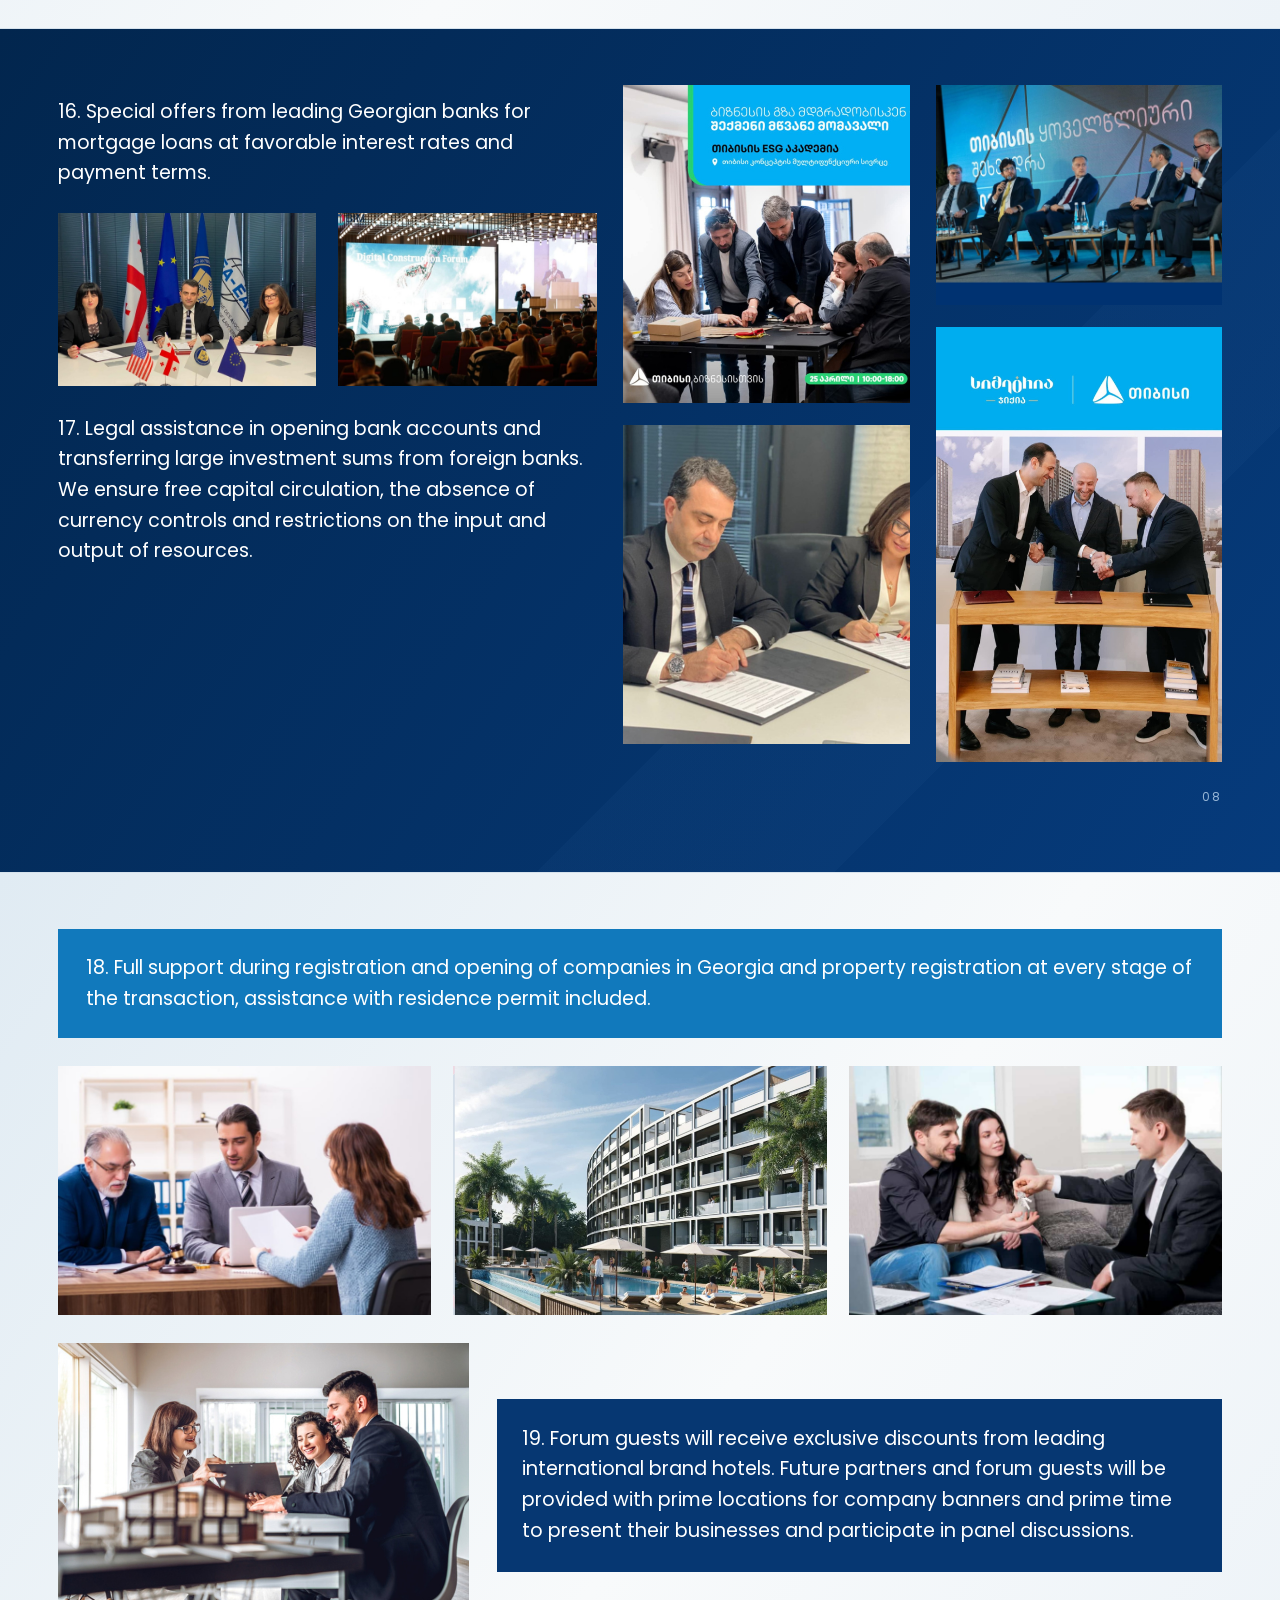
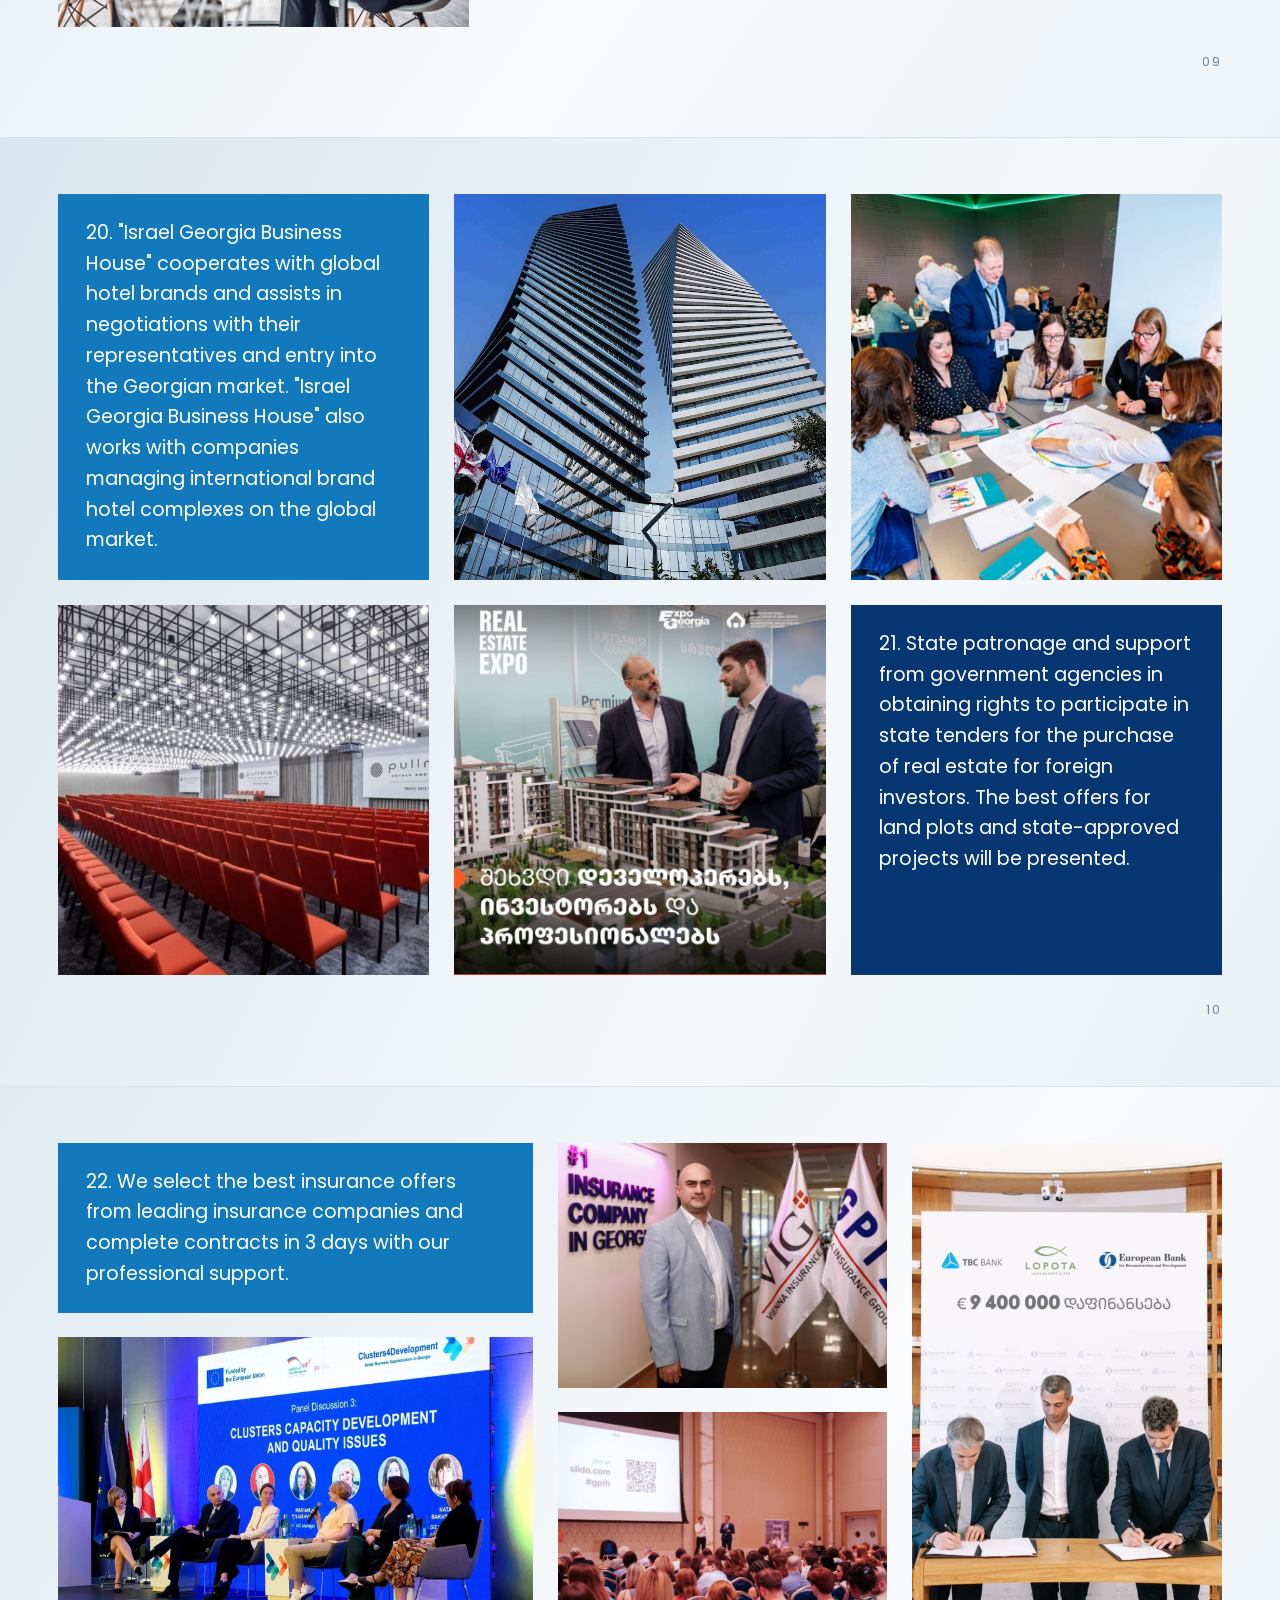
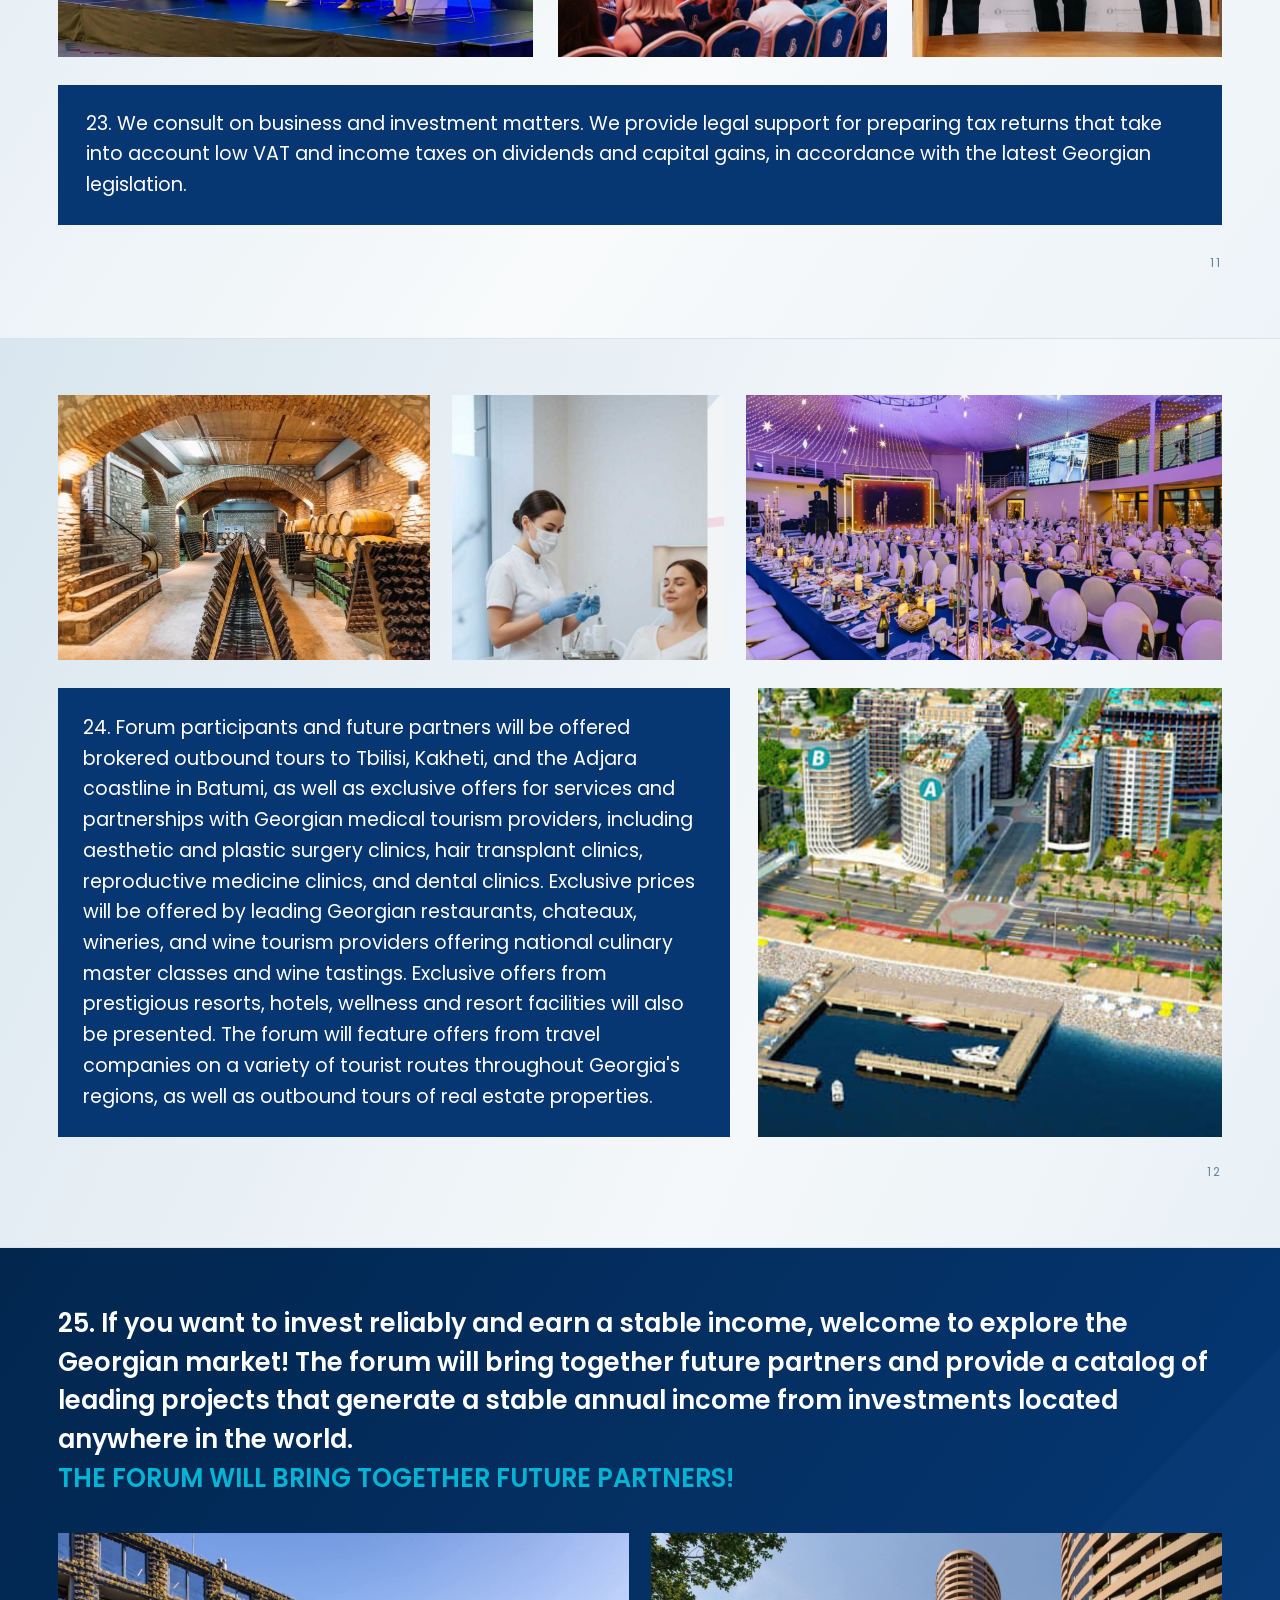
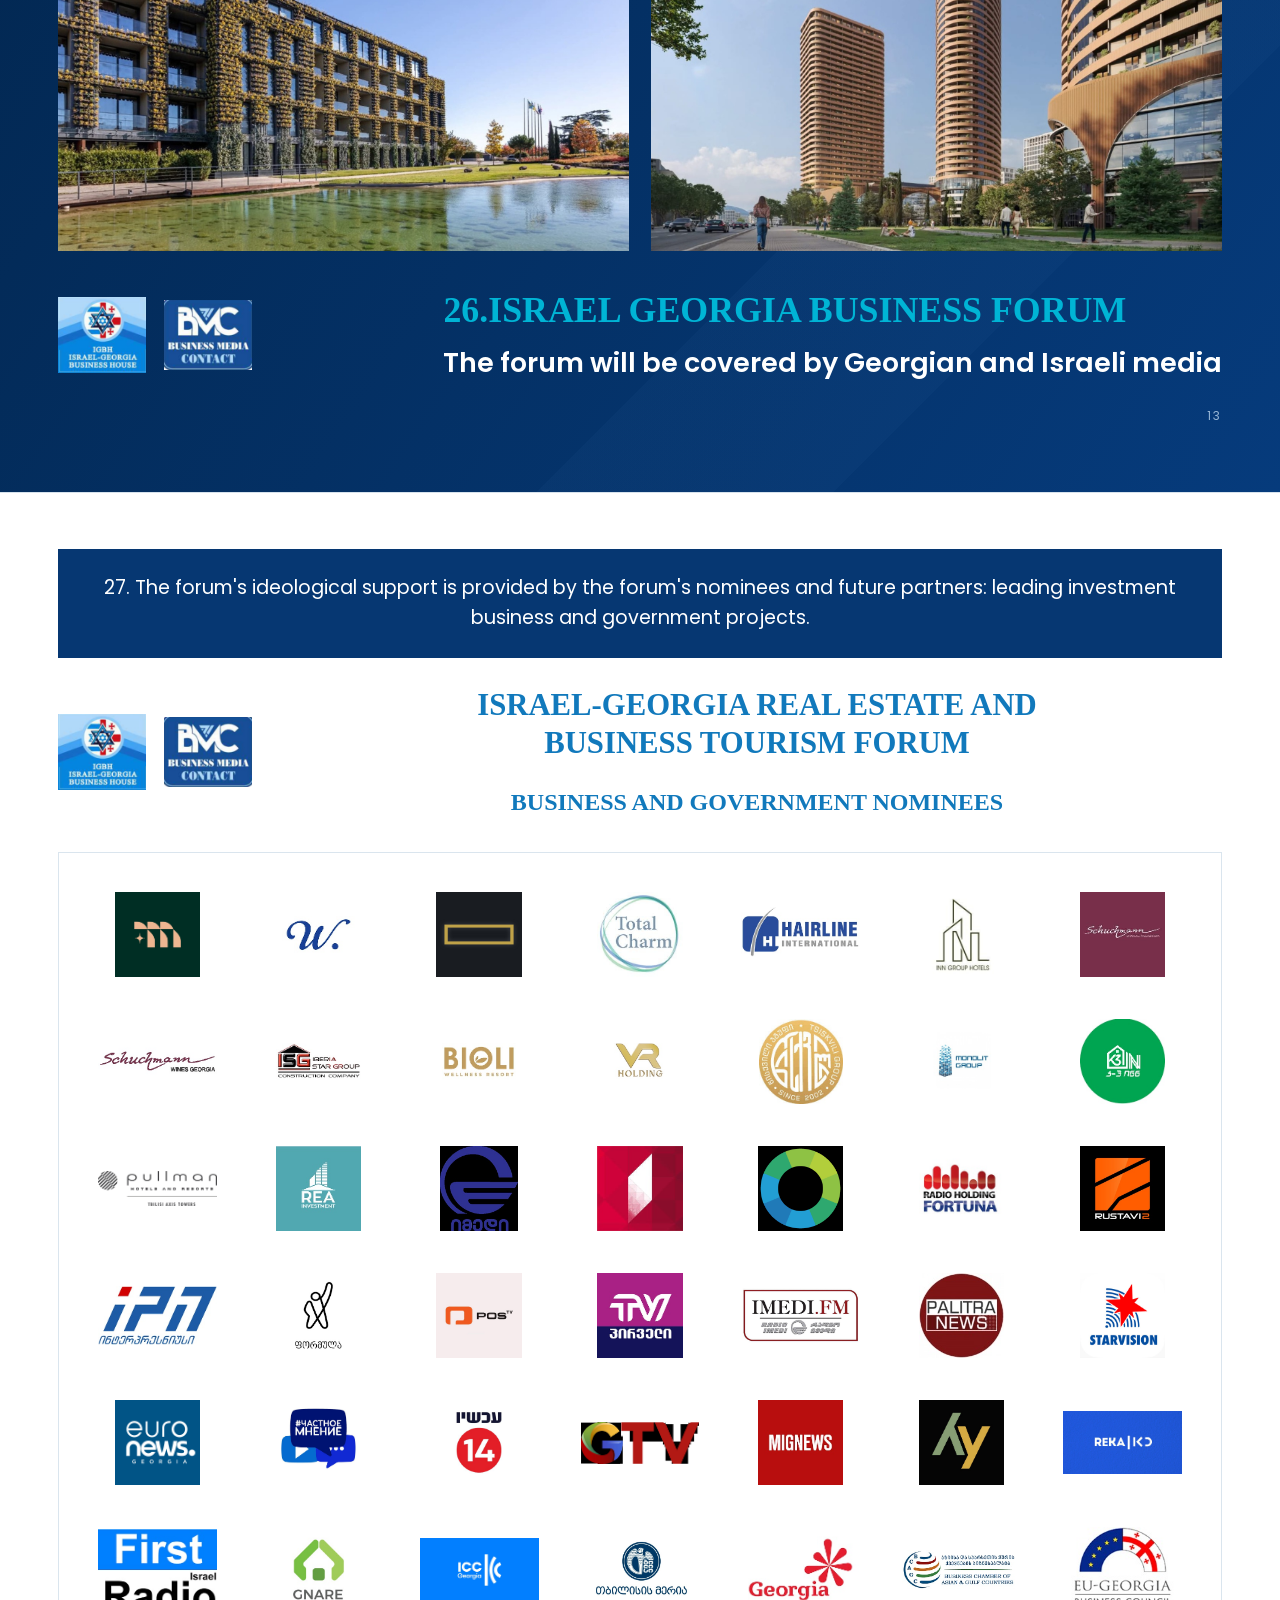
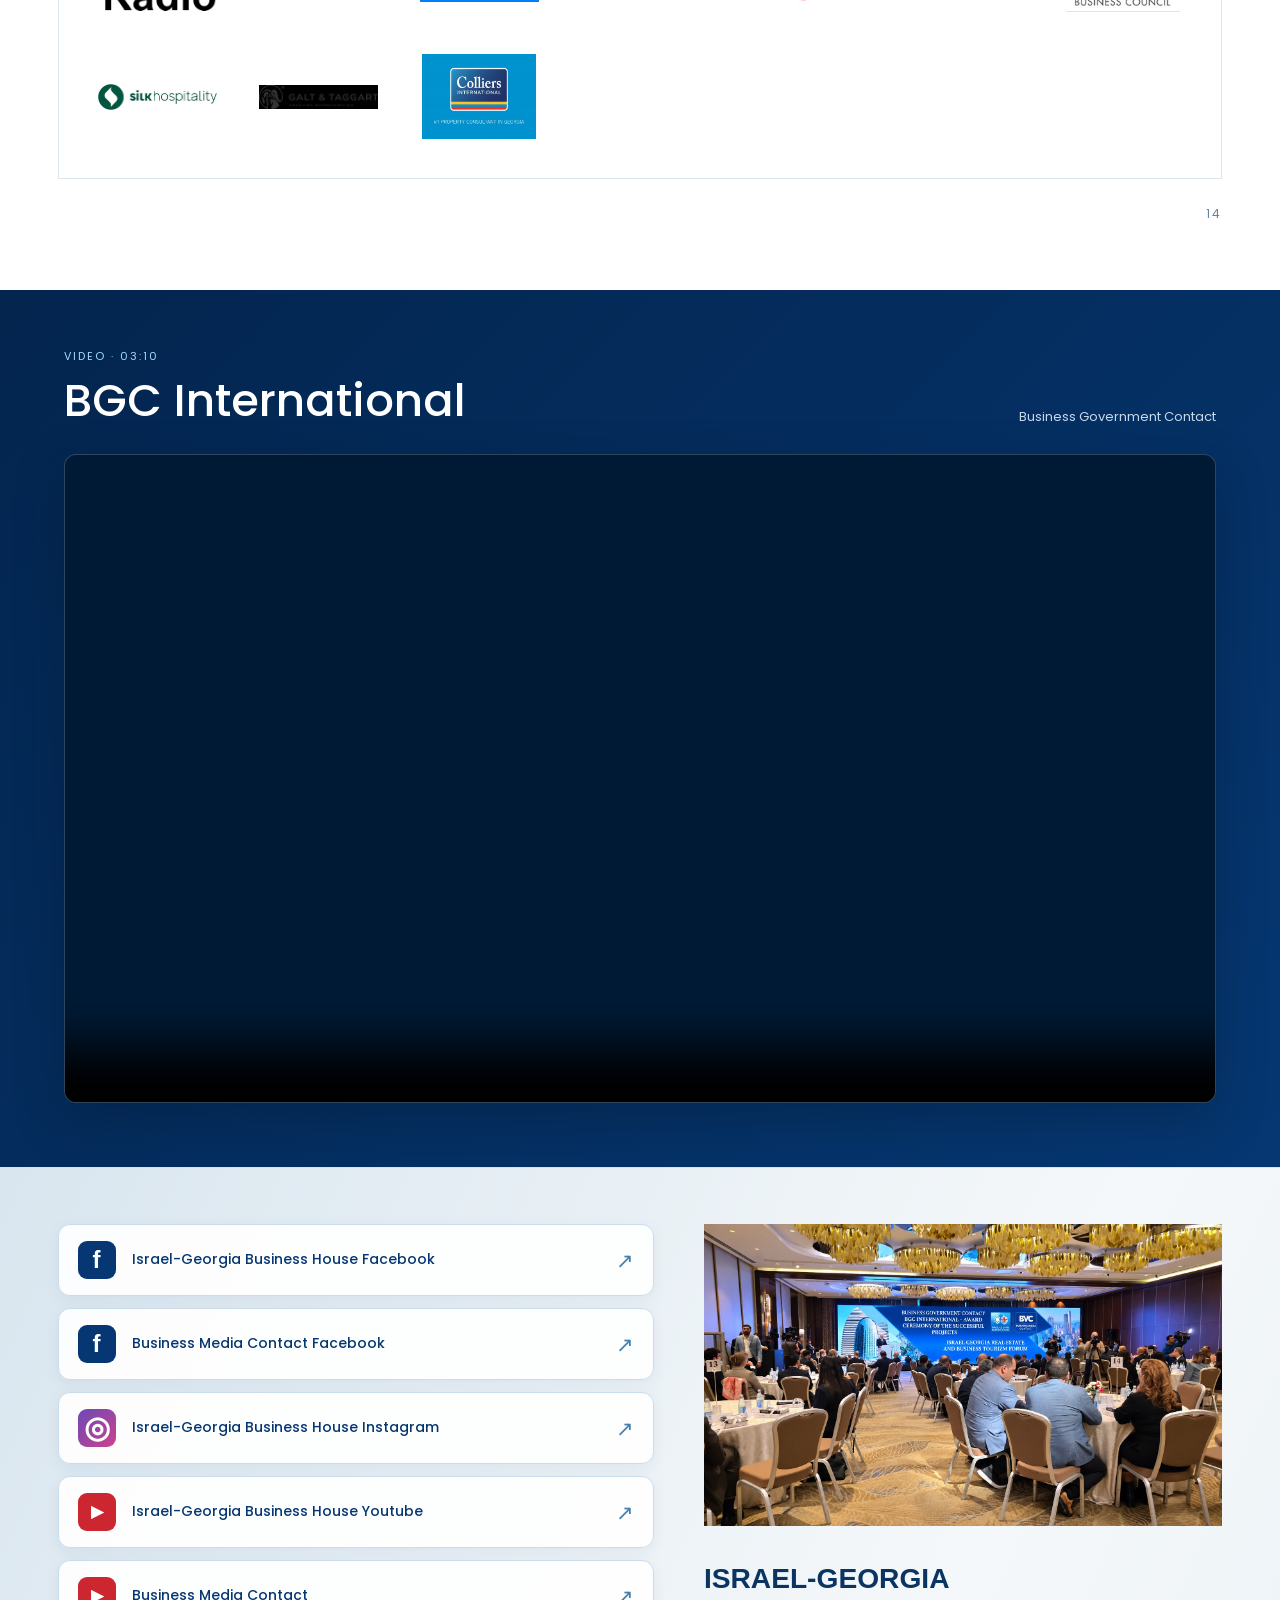
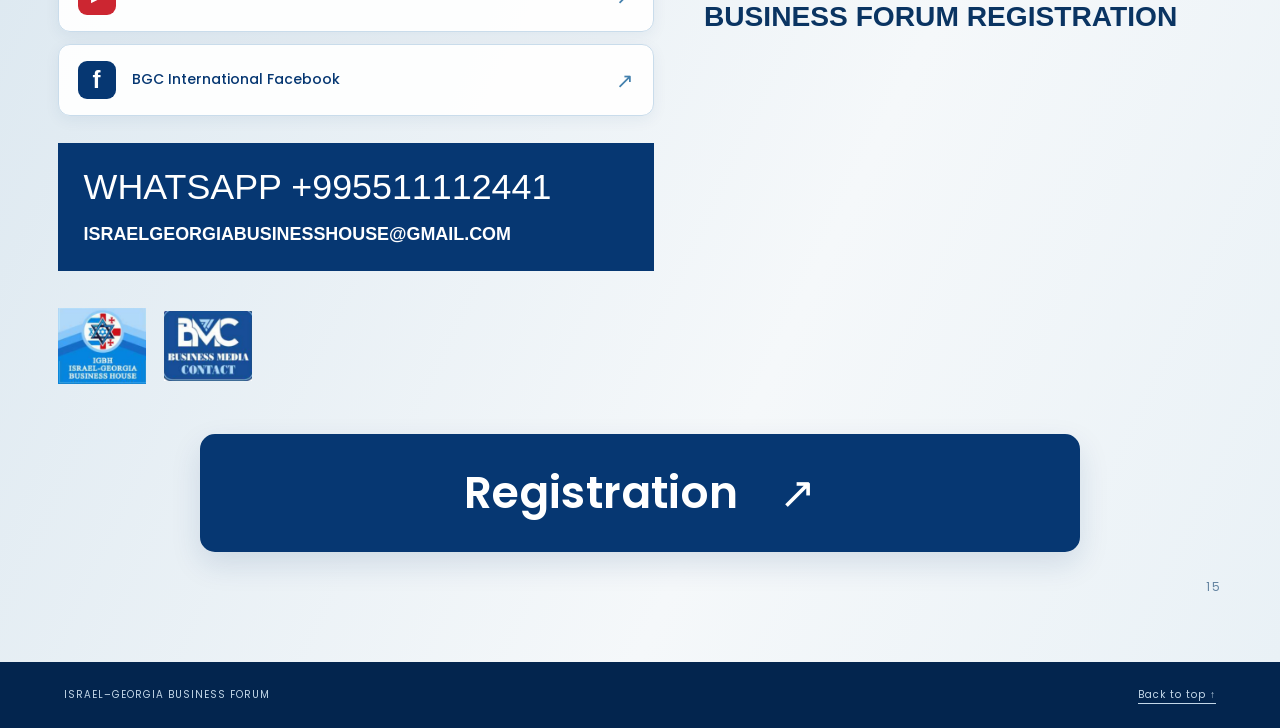
==== commit 707b9646: "Add files via upload" ====
--- a/index.html
+++ b/index.html
@@ -10,7 +10,7 @@
  <link rel="alternate" hreflang="ru" href="ru.html">
  <link rel="alternate" hreflang="he" href="he.html">
  <link rel="icon" href="favicon.svg" type="image/svg+xml">
- <link rel="stylesheet" href="styles.css">
+ <link rel="stylesheet" href="styles.css?v=partners-2">
  <script src="script.js" defer></script>
 </head>
 <body>
@@ -21,7 +21,7 @@
 <a class="header-registration" href="https://docs.google.com/forms/d/1Qq1ImnOtpxSEg5opsbDKPuPpdpTFv3wMbR0NnLVHbfA/viewform?edit_requested=true" target="_blank" rel="noopener noreferrer">Registration <span aria-hidden="true">↗</span></a><nav class="language-switch" aria-label="Site language"><a class="language-link" href="index.html" lang="en" hreflang="en" aria-current="page">English</a><a class="language-link" href="ru.html" lang="ru" hreflang="ru">Русский</a><a class="language-link" href="he.html" lang="he" hreflang="he">עברית</a></nav>
  </header>
  <main id="main">
-  <section class="cover" id="home" aria-label="Forum introduction">
+  <section class="cover" id="home" lang="en" dir="ltr" aria-label="Forum introduction">
    <div class="cover-architecture"><figure class="photo "><img src="assets/photos/cover-georgia.jpg" alt="Georgian modern architecture" width="706" height="1600" fetchpriority="high"></figure><figure class="photo "><img src="assets/photos/cover-city.jpg" alt="City skyline" width="729" height="1600" fetchpriority="high"></figure></div>
    <div class="cover-geometry" aria-hidden="true"></div>
    <div class="cover-content">
@@ -42,7 +42,7 @@
 <section class="document-section section-11" id="section-11" aria-label="Insurance and consultation"><div class="section-content"><div class="insurance-layout"><div><div class="copy blue" id="point-22"><p><span class="point-number">22.</span> We select the best insurance offers from leading insurance companies and complete contracts in 3 days with our professional support.</p></div><figure class="photo "><img src="assets/photos/insurance-3.jpg" alt="Industry panel discussion" width="1600" height="1068" loading="lazy"></figure></div><div><figure class="photo "><img src="assets/photos/insurance-1.jpg" alt="Insurance industry representative" width="1600" height="1115" loading="lazy"></figure><figure class="photo "><img src="assets/photos/insurance-4.jpg" alt="Forum presentation and audience" width="1600" height="1080" loading="lazy"></figure></div><figure class="photo "><img src="assets/photos/insurance-2.jpg" alt="Financing agreement signing" width="998" height="1600" loading="lazy"></figure></div><div class="copy navy" id="point-23"><p><span class="point-number">23.</span> We consult on business and investment matters. We provide legal support for preparing tax returns that take into account low VAT and income taxes on dividends and capital gains, in accordance with the latest Georgian legislation.</p></div><span class="page-number" aria-label="Source page 11">11</span></div></section>
 <section class="document-section section-12" id="section-12" aria-label="Tourism"><div class="section-content"><div class="gallery tourism"><figure class="photo "><img src="assets/photos/tourism-1.jpg" alt="Georgian wine cellar" width="1600" height="1058" loading="lazy"></figure><figure class="photo "><img src="assets/photos/tourism-2.jpg" alt="Medical tourism treatment" width="1351" height="1208" loading="lazy"></figure><figure class="photo "><img src="assets/photos/tourism-3.jpg" alt="Gala venue" width="1600" height="829" loading="lazy"></figure></div><div class="split tourism-copy"><div class="copy navy" id="point-24"><p><span class="point-number">24.</span> Forum participants and future partners will be offered brokered outbound tours to Tbilisi, Kakheti, and the Adjara coastline in Batumi, as well as exclusive offers for services and partnerships with Georgian medical tourism providers, including aesthetic and plastic surgery clinics, hair transplant clinics, reproductive medicine clinics, and dental clinics. Exclusive prices will be offered by leading Georgian restaurants, chateaux, wineries, and wine tourism providers offering national culinary master classes and wine tastings. Exclusive offers from prestigious resorts, hotels, wellness and resort facilities will also be presented. The forum will feature offers from travel companies on a variety of tourist routes throughout Georgia&#x27;s regions, as well as outbound tours of real estate properties.</p></div><figure class="photo "><img src="assets/photos/tourism-4.jpg" alt="Batumi waterfront development" width="1600" height="1268" loading="lazy"></figure></div><span class="page-number" aria-label="Source page 12">12</span></div></section>
 <section class="document-section section-13 dark" id="section-13" aria-label="Invitation and media"><div class="section-content"><div class="copy statement" id="point-25"><p><span class="point-number">25.</span> If you want to invest reliably and earn a stable income, welcome to explore the Georgian market! The forum will bring together future partners and provide a catalog of leading projects that generate a stable annual income from investments located anywhere in the world.</p></div><p class="accent-statement">THE FORUM WILL BRING TOGETHER FUTURE PARTNERS!</p><div class="gallery two projects"><figure class="photo "><img src="assets/photos/project-1.jpg" alt="Landscaped hotel beside a lake" width="1600" height="879" loading="lazy"></figure><figure class="photo "><img src="assets/photos/project-2.jpg" alt="Contemporary towers and gardens" width="1600" height="887" loading="lazy"></figure></div><div class="closing"><div class="organizer-logos "><figure class="photo "><img src="assets/photos/organizer-house.jpg" alt="Israel–Georgia Business House logo" width="404" height="350" loading="lazy"></figure><figure class="photo "><img src="assets/photos/organizer-media.jpg" alt="Business Media Contact logo" width="421" height="334" loading="lazy"></figure></div><div><h2 id="point-26"><span class="point-number">26.</span>ISRAEL GEORGIA BUSINESS FORUM</h2><p>The forum will be covered by Georgian and Israeli media</p></div></div><span class="page-number" aria-label="Source page 13">13</span></div></section>
-<section class="document-section section-14" id="section-14" aria-label="Nominees and future partners"><div class="section-content"><div class="copy navy centered" id="point-27"><p><span class="point-number">27.</span> The forum&#x27;s ideological support is provided by the forum&#x27;s nominees and future partners: leading investment business and government projects.</p></div><div class="nominees-heading"><div class="organizer-logos "><figure class="photo "><img src="assets/photos/organizer-house.jpg" alt="Israel–Georgia Business House logo" width="404" height="350" loading="lazy"></figure><figure class="photo "><img src="assets/photos/organizer-media.jpg" alt="Business Media Contact logo" width="421" height="334" loading="lazy"></figure></div><div><h2>ISRAEL-GEORGIA REAL ESTATE AND<br> BUSINESS TOURISM FORUM</h2><h3>BUSINESS AND GOVERNMENT NOMINEES</h3></div></div><div class="nominees-layout"><figure class="photo "><img src="assets/photos/nominee-logos.jpg" alt="Business and government nominee logos" width="1600" height="694" loading="lazy"></figure><figure class="photo "><img src="assets/photos/media-logos.jpg" alt="Media organization logos" width="430" height="1600" loading="lazy"></figure><figure class="photo "><img src="assets/photos/flags.jpg" alt="Israeli and Georgian flags" width="406" height="1600" loading="lazy"></figure></div><figure class="photo media-bottom"><img src="assets/photos/media-logos-bottom.jpg" alt="International media logos" width="1600" height="133" loading="lazy"></figure><span class="page-number" aria-label="Source page 14">14</span></div></section><section class="video-section" id="forum-video" aria-labelledby="video-title"><div class="video-inner"><div class="video-heading"><div><p class="video-eyebrow">VIDEO · 03:10</p><h2 id="video-title">BGC International</h2></div><span class="video-caption">Business Government Contact</span></div><video class="forum-video" controls playsinline preload="metadata" poster="assets/video-poster.jpg" width="848" height="478" aria-label="BGC International video"><source src="assets/forum-video.mp4" type="video/mp4">Your browser does not support embedded video. <a href="assets/forum-video.mp4">Open the video</a>.</video></div></section><section class="document-section contact-section" id="contact" aria-label="Contacts and registration"><div class="section-content"><div class="contact-grid"><div><ul class="social-links"><li><a class="social-button" href="https://www.facebook.com/profile.php?id=61573836564495" target="_blank" rel="noopener noreferrer"><span class="social-icon" aria-hidden="true">f</span><span class="social-title">Israel-Georgia Business House Facebook</span><span class="social-arrow" aria-hidden="true">↗</span></a></li><li><a class="social-button" href="https://www.facebook.com/businessmediacontact" target="_blank" rel="noopener noreferrer"><span class="social-icon" aria-hidden="true">f</span><span class="social-title">Business Media Contact Facebook</span><span class="social-arrow" aria-hidden="true">↗</span></a></li><li><a class="social-button" href="https://www.instagram.com/israelgeorgiabusinesshouse?igsh=a2cwcWd2YWY1NzNq" target="_blank" rel="noopener noreferrer"><span class="social-icon" aria-hidden="true">◎</span><span class="social-title">Israel-Georgia Business House Instagram</span><span class="social-arrow" aria-hidden="true">↗</span></a></li><li><a class="social-button" href="https://youtube.com/@israel-georgiabusinesshouse?si=rXXIOcctUErjqmHk" target="_blank" rel="noopener noreferrer"><span class="social-icon" aria-hidden="true">▶</span><span class="social-title">Israel-Georgia Business House Youtube</span><span class="social-arrow" aria-hidden="true">↗</span></a></li><li><a class="social-button" href="https://youtube.com/@businessmediacontactbmc7794?si=PYqPe9VWsC_B7KUt" target="_blank" rel="noopener noreferrer"><span class="social-icon" aria-hidden="true">▶</span><span class="social-title">Business Media Contact</span><span class="social-arrow" aria-hidden="true">↗</span></a></li><li><a class="social-button" href="https://www.facebook.com/share/19vDyFiJbq/" target="_blank" rel="noopener noreferrer"><span class="social-icon" aria-hidden="true">f</span><span class="social-title">BGC International Facebook</span><span class="social-arrow" aria-hidden="true">↗</span></a></li></ul><div class="contact-box"><a href="https://wa.me/995511112441" target="_blank" rel="noopener noreferrer">WHATSAPP +995511112441</a><a href="mailto:israelgeorgiabusinesshouse@gmail.com">ISRAELGEORGIABUSINESSHOUSE@GMAIL.COM</a></div><div class="organizer-logos "><figure class="photo "><img src="assets/photos/organizer-house.jpg" alt="Israel–Georgia Business House logo" width="404" height="350" loading="lazy"></figure><figure class="photo "><img src="assets/photos/organizer-media.jpg" alt="Business Media Contact logo" width="421" height="334" loading="lazy"></figure></div></div><div><figure class="photo "><img src="assets/photos/contact-conference.jpg" alt="Forum audience in a conference hall" width="1600" height="922" loading="lazy"></figure><h2 class="registration-heading">ISRAEL-GEORGIA<br>BUSINESS FORUM REGISTRATION</h2></div></div><div class="registration-action"><a class="registration-button" href="https://docs.google.com/forms/d/1Qq1ImnOtpxSEg5opsbDKPuPpdpTFv3wMbR0NnLVHbfA/viewform?edit_requested=true" target="_blank" rel="noopener noreferrer">Registration <span aria-hidden="true">↗</span></a></div><span class="page-number" aria-label="Source page 15">15</span></div></section>
+<section class="document-section section-14" id="section-14" aria-label="Nominees and future partners"><div class="section-content"><div class="copy navy centered" id="point-27"><p><span class="point-number">27.</span> The forum&#x27;s ideological support is provided by the forum&#x27;s nominees and future partners: leading investment business and government projects.</p></div><div class="nominees-heading"><div class="organizer-logos "><figure class="photo "><img src="assets/photos/organizer-house.jpg" alt="Israel–Georgia Business House logo" width="404" height="350" loading="lazy"></figure><figure class="photo "><img src="assets/photos/organizer-media.jpg" alt="Business Media Contact logo" width="421" height="334" loading="lazy"></figure></div><div><h2>ISRAEL-GEORGIA REAL ESTATE AND<br> BUSINESS TOURISM FORUM</h2><h3>BUSINESS AND GOVERNMENT NOMINEES</h3></div></div><div class="partner-logo-grid" dir="ltr"><figure><img src="assets/photos/partners/1.jpg" alt="Partner 1" loading="lazy"></figure><figure><img src="assets/photos/partners/2.jpg" alt="Partner 2" loading="lazy"></figure><figure><img src="assets/photos/partners/3.jpg" alt="Partner 3" loading="lazy"></figure><figure><img src="assets/photos/partners/4.jpg" alt="Partner 4" loading="lazy"></figure><figure><img src="assets/photos/partners/5.jpg" alt="Partner 5" loading="lazy"></figure><figure><img src="assets/photos/partners/6.jpg" alt="Partner 6" loading="lazy"></figure><figure><img src="assets/photos/partners/7.jpg" alt="Partner 7" loading="lazy"></figure><figure><img src="assets/photos/partners/8.jpg" alt="Partner 8" loading="lazy"></figure><figure><img src="assets/photos/partners/9.jpg" alt="Partner 9" loading="lazy"></figure><figure><img src="assets/photos/partners/10.jpg" alt="Partner 10" loading="lazy"></figure><figure><img src="assets/photos/partners/11.jpg" alt="Partner 11" loading="lazy"></figure><figure><img src="assets/photos/partners/12.jpg" alt="Partner 12" loading="lazy"></figure><figure><img src="assets/photos/partners/13.jpg" alt="Partner 13" loading="lazy"></figure><figure><img src="assets/photos/partners/14.jpg" alt="Partner 14" loading="lazy"></figure><figure><img src="assets/photos/partners/15.jpg" alt="Partner 15" loading="lazy"></figure><figure><img src="assets/photos/partners/16.jpg" alt="Partner 16" loading="lazy"></figure><figure><img src="assets/photos/partners/17.jpg" alt="Partner 17" loading="lazy"></figure><figure><img src="assets/photos/partners/18.jpg" alt="Partner 18" loading="lazy"></figure><figure><img src="assets/photos/partners/19.jpg" alt="Partner 19" loading="lazy"></figure><figure><img src="assets/photos/partners/20.jpg" alt="Partner 20" loading="lazy"></figure><figure><img src="assets/photos/partners/21.jpg" alt="Partner 21" loading="lazy"></figure><figure><img src="assets/photos/partners/22.jpg" alt="Partner 22" loading="lazy"></figure><figure><img src="assets/photos/partners/23.jpg" alt="Partner 23" loading="lazy"></figure><figure><img src="assets/photos/partners/24.jpg" alt="Partner 24" loading="lazy"></figure><figure><img src="assets/photos/partners/25.jpg" alt="Partner 25" loading="lazy"></figure><figure><img src="assets/photos/partners/26.jpg" alt="Partner 26" loading="lazy"></figure><figure><img src="assets/photos/partners/27.jpg" alt="Partner 27" loading="lazy"></figure><figure><img src="assets/photos/partners/28.jpg" alt="Partner 28" loading="lazy"></figure><figure><img src="assets/photos/partners/29.jpg" alt="Partner 29" loading="lazy"></figure><figure><img src="assets/photos/partners/30.jpg" alt="Partner 30" loading="lazy"></figure><figure><img src="assets/photos/partners/31.jpg" alt="Partner 31" loading="lazy"></figure><figure><img src="assets/photos/partners/32.jpg" alt="Partner 32" loading="lazy"></figure><figure><img src="assets/photos/partners/33.jpg" alt="Partner 33" loading="lazy"></figure><figure><img src="assets/photos/partners/34.jpg" alt="Partner 34" loading="lazy"></figure><figure><img src="assets/photos/partners/35.jpg" alt="Partner 35" loading="lazy"></figure><figure><img src="assets/photos/partners/36.jpg" alt="Partner 36" loading="lazy"></figure><figure><img src="assets/photos/partners/37.jpg" alt="Partner 37" loading="lazy"></figure><figure><img src="assets/photos/partners/38.jpg" alt="Partner 38" loading="lazy"></figure><figure><img src="assets/photos/partners/39.jpg" alt="Partner 39" loading="lazy"></figure><figure><img src="assets/photos/partners/40.jpg" alt="Partner 40" loading="lazy"></figure><figure><img src="assets/photos/partners/41.jpg" alt="Partner 41" loading="lazy"></figure><figure><img src="assets/photos/partners/42.jpg" alt="Partner 42" loading="lazy"></figure><figure><img src="assets/photos/partners/43.jpg" alt="Partner 43" loading="lazy"></figure><figure><img src="assets/photos/partners/44.jpg" alt="Partner 44" loading="lazy"></figure><figure><img src="assets/photos/partners/45.jpg" alt="Partner 45" loading="lazy"></figure><figure><img src="assets/photos/partners/46.jpg" alt="Partner 46" loading="lazy"></figure></div><span class="page-number" aria-label="Source page 14">14</span></div></section><section class="video-section" id="forum-video" aria-labelledby="video-title"><div class="video-inner"><div class="video-heading"><div><p class="video-eyebrow">VIDEO · 03:10</p><h2 id="video-title">BGC International</h2></div><span class="video-caption">Business Government Contact</span></div><video class="forum-video" controls playsinline preload="metadata" poster="assets/video-poster.jpg" width="848" height="478" aria-label="BGC International video"><source src="assets/forum-video.mp4" type="video/mp4">Your browser does not support embedded video. <a href="assets/forum-video.mp4">Open the video</a>.</video></div></section><section class="document-section contact-section" id="contact" aria-label="Contacts and registration"><div class="section-content"><div class="contact-grid"><div><ul class="social-links"><li><a class="social-button" href="https://www.facebook.com/profile.php?id=61573836564495" target="_blank" rel="noopener noreferrer"><span class="social-icon" aria-hidden="true">f</span><span class="social-title">Israel-Georgia Business House Facebook</span><span class="social-arrow" aria-hidden="true">↗</span></a></li><li><a class="social-button" href="https://www.facebook.com/businessmediacontact" target="_blank" rel="noopener noreferrer"><span class="social-icon" aria-hidden="true">f</span><span class="social-title">Business Media Contact Facebook</span><span class="social-arrow" aria-hidden="true">↗</span></a></li><li><a class="social-button" href="https://www.instagram.com/israelgeorgiabusinesshouse?igsh=a2cwcWd2YWY1NzNq" target="_blank" rel="noopener noreferrer"><span class="social-icon" aria-hidden="true">◎</span><span class="social-title">Israel-Georgia Business House Instagram</span><span class="social-arrow" aria-hidden="true">↗</span></a></li><li><a class="social-button" href="https://youtube.com/@israel-georgiabusinesshouse?si=rXXIOcctUErjqmHk" target="_blank" rel="noopener noreferrer"><span class="social-icon" aria-hidden="true">▶</span><span class="social-title">Israel-Georgia Business House Youtube</span><span class="social-arrow" aria-hidden="true">↗</span></a></li><li><a class="social-button" href="https://youtube.com/@businessmediacontactbmc7794?si=PYqPe9VWsC_B7KUt" target="_blank" rel="noopener noreferrer"><span class="social-icon" aria-hidden="true">▶</span><span class="social-title">Business Media Contact</span><span class="social-arrow" aria-hidden="true">↗</span></a></li><li><a class="social-button" href="https://www.facebook.com/share/19vDyFiJbq/" target="_blank" rel="noopener noreferrer"><span class="social-icon" aria-hidden="true">f</span><span class="social-title">BGC International Facebook</span><span class="social-arrow" aria-hidden="true">↗</span></a></li></ul><div class="contact-box"><a href="https://wa.me/995511112441" target="_blank" rel="noopener noreferrer">WHATSAPP +995511112441</a><a href="mailto:israelgeorgiabusinesshouse@gmail.com">ISRAELGEORGIABUSINESSHOUSE@GMAIL.COM</a></div><div class="organizer-logos "><figure class="photo "><img src="assets/photos/organizer-house.jpg" alt="Israel–Georgia Business House logo" width="404" height="350" loading="lazy"></figure><figure class="photo "><img src="assets/photos/organizer-media.jpg" alt="Business Media Contact logo" width="421" height="334" loading="lazy"></figure></div></div><div><figure class="photo "><img src="assets/photos/contact-conference.jpg" alt="Forum audience in a conference hall" width="1600" height="922" loading="lazy"></figure><h2 class="registration-heading">ISRAEL-GEORGIA<br>BUSINESS FORUM REGISTRATION</h2></div></div><div class="registration-action"><a class="registration-button" href="https://docs.google.com/forms/d/1Qq1ImnOtpxSEg5opsbDKPuPpdpTFv3wMbR0NnLVHbfA/viewform?edit_requested=true" target="_blank" rel="noopener noreferrer">Registration <span aria-hidden="true">↗</span></a></div><span class="page-number" aria-label="Source page 15">15</span></div></section>
  </main>
  <footer><span>ISRAEL–GEORGIA BUSINESS FORUM</span><a href="#home">Back to top ↑</a></footer>
 </body>
--- a/styles.css
+++ b/styles.css
@@ -1,18 +1,22 @@
-@import url('https://fonts.googleapis.com/css2?family=Poppins:wght@400;500;600;700&display=swap');
-:root{--navy:#063772;--deep:#03254e;--blue:#1179bc;--cyan:#00b4d5;--paper:#f3f7fa;--ink:#0a3462;--line:#d2e1ed}
-*{box-sizing:border-box}html{scroll-behavior:smooth;scroll-padding-top:100px}body{margin:0;background:var(--paper);color:var(--ink);font-family:'Poppins',Arial,sans-serif;font-size:16px;line-height:1.6}h1,h2,h3,p,figure{margin:0}a{color:inherit}img{display:block;max-width:100%;width:100%;height:100%;object-fit:cover}button{font:inherit}a:focus-visible,button:focus-visible{outline:3px solid #04bfdc;outline-offset:5px}.skip-link{position:fixed;top:-70px;left:20px;z-index:200;background:white;padding:12px}.skip-link:focus{top:10px}
-.site-header{position:sticky;top:0;z-index:30;height:80px;padding:0 5%;display:flex;align-items:center;gap:32px;background:#fbfdfff5;border-bottom:1px solid #d0deeb;backdrop-filter:blur(14px)}.wordmark{text-decoration:none;font-family:Georgia,serif;font-size:34px;font-weight:bold;line-height:.95;letter-spacing:1px}.wordmark span{display:block;font-family:'Poppins',sans-serif;font-size:7px;letter-spacing:2.1px;margin-top:7px}.site-nav{display:flex;gap:32px;margin-left:auto}.site-nav a{text-decoration:none;font-size:12px}.site-nav a:hover{text-decoration:underline;text-underline-offset:6px}.header-contact{display:flex;gap:28px;align-items:center;margin-left:26px;padding:10px 16px;border:1px solid var(--navy);text-decoration:none;font-size:12px}.header-contact:hover{background:var(--navy);color:white}.menu-toggle{display:none}
-.cover{background:linear-gradient(115deg,#002551,#073975 70%,#01234d);position:relative;min-height:760px;overflow:hidden;color:white}.cover-architecture{position:absolute;inset:0;display:flex;justify-content:space-between;opacity:.9}.cover-architecture .photo:first-child{width:29%;clip-path:polygon(0 10%,100% 83%,100% 100%,0 100%)}.cover-architecture .photo:last-child{width:35%;clip-path:polygon(0 0,100% 0,100% 100%)}.cover-architecture img{object-position:center}.cover-geometry{position:absolute;inset:0;background:linear-gradient(130deg,transparent 45%,#0b62a433 45%,#0b62a433 60%,transparent 60%)}.cover-content{position:relative;z-index:1;max-width:1440px;min-height:760px;margin:auto;display:flex;flex-direction:column;padding:60px 7% 70px}.cover-top{max-width:850px;background:#1179bccf;padding:24px 36px;margin-left:-4%}.cover-top>p{font-family:Georgia,serif;font-size:clamp(19px,2.7vw,36px);font-weight:bold;line-height:1.2}.cover h1{font-family:Georgia,serif;font-size:clamp(28px,3.2vw,44px);line-height:1.17;margin-top:14px;text-wrap:balance}.cover .organizer-logos{margin:50px 20% 42px auto;gap:22px}.cover .organizer-logos .photo{width:100px;height:94px;background:white;padding:4px}.cover h2{align-self:flex-end;max-width:850px;padding:25px 33px;background:#1179bcce;font-family:Georgia,serif;font-size:clamp(28px,3.1vw,43px);line-height:1.2;text-wrap:balance}
-.document-section{position:relative;border-top:1px solid #d6e2ec;background:linear-gradient(125deg,#e0ebf3 0%,#f8fafb 58%,#edf3f8 100%)}.document-section:nth-child(even){background:linear-gradient(115deg,#d9e6ef,#f5f8fa 64%,#e9f1f6)}.section-content{max-width:1440px;margin:0 auto;padding:56px 4.5% 66px;position:relative}.document-section.dark{background:linear-gradient(125deg,#02264e,#063b7c);color:white}.dark:before{content:'';position:absolute;inset:0;background:linear-gradient(135deg,transparent 65%,#2d629e17 65%,#2d629e17 79%,transparent 79%);pointer-events:none}.page-number{display:block;margin-top:25px;font-size:12px;letter-spacing:2px;text-align:right;color:#6484a1}.dark .page-number{color:#96b5d5}.copy{font-size:clamp(16px,1.5vw,21px);line-height:1.6;font-weight:400;padding:24px 28px;position:relative}.copy p{max-width:1180px}.copy.blue{background:var(--blue);color:white}.copy.navy{background:var(--navy);color:white}.copy.centered{text-align:center}.point-number{font-variant-numeric:tabular-nums}.copy.align-right{margin-left:12%}.section-content>.copy+*{margin-top:28px}.section-content>.gallery+.copy{margin-top:28px}.photo{overflow:hidden;min-width:0;background:#d2dce4}.gallery{display:grid;gap:22px}.gallery.two{grid-template-columns:repeat(2,minmax(0,1fr))}.gallery.three{grid-template-columns:repeat(3,minmax(0,1fr))}.gallery .photo{aspect-ratio:1.5}.gallery.three.conference{grid-template-columns:1fr 1.3fr 1fr;align-items:center}.gallery.three.conference .photo:nth-child(2){aspect-ratio:1.45}.split{display:grid;grid-template-columns:repeat(2,minmax(0,1fr));gap:28px;align-items:center}.split.top{align-items:start}.split .copy{padding:25px}.split>.photo{aspect-ratio:1.45}.split.weighted{grid-template-columns:.85fr 1.5fr;margin-top:28px}.split>div>.gallery+.copy{margin-top:16px;padding-inline:0}.section-2 .gallery{padding:6px 0}.organizer-logos{display:flex;gap:18px;align-items:center}.organizer-logos .photo{width:88px;height:80px;background:transparent}.organizer-logos img{object-fit:contain}
-.gallery.awards{grid-template-columns:repeat(4,minmax(0,1fr));grid-template-rows:repeat(2,225px)}.gallery.awards .photo{aspect-ratio:auto}.gallery.awards .photo:nth-child(3){grid-column:3;grid-row:1/3}.gallery.awards .photo:nth-child(4){grid-column:4;grid-row:1}.gallery.awards .photo:nth-child(5){grid-column:4;grid-row:2}.gallery.awards .photo:nth-child(6){grid-column:1;grid-row:2}.gallery.awards .photo:nth-child(7){grid-column:2;grid-row:2}.section-5 .section-content>.gallery{margin-top:28px}.section-5 .copy{padding-top:0}.section-5 .split>.copy{padding-left:0}.network-grid{display:grid;grid-template-columns:1fr .85fr 1fr;gap:26px;align-items:center;margin:28px 0}.network-grid .photo{aspect-ratio:1.4}.gallery.market{grid-template-columns:1.2fr 1.15fr .7fr;align-items:center;margin-bottom:28px}.gallery.market .photo:last-child{aspect-ratio:.75}.bank-layout{display:grid;grid-template-columns:1.6fr .85fr .85fr;gap:26px;align-items:start}.bank-layout>div>.copy{padding:12px 0 24px}.bank-layout>div>.gallery+.copy{padding-top:28px}.gallery.stack{grid-template-columns:1fr}.gallery.stack .photo{aspect-ratio:.9}.bank-layout>.gallery:last-child .photo:first-child{aspect-ratio:1.3}.bank-layout>.gallery:last-child .photo:last-child{aspect-ratio:.66}.hotel-layout{display:grid;grid-template-columns:repeat(3,minmax(0,1fr));gap:25px}.hotel-layout .photo{min-height:280px}.hotel-layout>.photo:nth-child(4),.hotel-layout>.photo:nth-child(5){min-height:360px}.insurance-layout{display:grid;grid-template-columns:1.3fr .9fr .85fr;gap:25px}.insurance-layout>div{display:flex;flex-direction:column;gap:24px}.insurance-layout>div>.photo{flex:1;min-height:245px}.insurance-layout+.copy{margin-top:28px}.gallery.tourism{grid-template-columns:1fr .73fr 1.28fr;margin-bottom:28px}.gallery.tourism .photo{aspect-ratio:auto;height:265px}.tourism-copy{grid-template-columns:1.45fr 1fr;align-items:stretch}.tourism-copy>.photo{aspect-ratio:auto}.statement{font-weight:600;font-size:clamp(20px,2vw,29px);line-height:1.5;padding:0}.accent-statement{font-size:clamp(19px,2vw,29px);font-weight:600;color:var(--cyan);line-height:1.3}.section-13 .section-content>.accent-statement{margin-top:4px}.gallery.projects{margin:38px 0}.gallery.projects .photo{aspect-ratio:1.8}.closing{display:flex;align-items:center;gap:40px;justify-content:space-between}.closing>div:last-child{max-width:900px}.closing h2{font-family:Georgia,serif;color:var(--cyan);font-size:clamp(23px,2.8vw,39px);line-height:1.2}.closing>div>p{font-size:clamp(18px,2.1vw,28px);font-weight:600;line-height:1.4;margin-top:12px}.nominees-heading{display:flex;gap:40px;align-items:center;margin:34px 0}.nominees-heading>div:last-child{flex:1;text-align:center}.nominees-heading h2{font:700 clamp(22px,2.4vw,34px)/1.25 Georgia,serif;color:var(--blue)}.nominees-heading h3{font:700 24px/1.3 Georgia,serif;color:var(--blue);margin-top:24px}.nominees-layout{display:grid;grid-template-columns:6fr .85fr 1.15fr;gap:18px;align-items:stretch;background:white;padding:20px}.nominees-layout .photo{background:white;min-width:0}.nominees-layout img{object-fit:contain}.media-bottom{background:white;padding:14px 3%;height:auto}.media-bottom img{height:auto;object-fit:contain}.section-14{background:white!important}.contact-grid{display:grid;grid-template-columns:1.15fr 1fr;gap:50px;align-items:start}.social-links{padding:0 0 5px;margin:0;list-style:none}.social-links li{margin:0 0 24px}.social-links a{font-family:Arial,sans-serif;font-size:clamp(14px,1.4vw,19px);line-height:1.5;overflow-wrap:anywhere;text-underline-offset:4px}.social-links a:hover{color:var(--blue)}.contact-box{background:var(--navy);padding:22px 26px;margin:27px 0 35px;color:white}.contact-box a{display:block;text-decoration:none;overflow-wrap:anywhere;font-family:Arial,sans-serif}.contact-box a:first-child{font-size:clamp(23px,2.8vw,38px);line-height:1.25}.contact-box a:last-child{font-size:clamp(13px,1.4vw,20px);font-weight:bold;margin-top:10px}.contact-grid>div>.photo{aspect-ratio:1.72}.registration-label{margin:56px 8% 35px;background:white;border-top:7px solid #673ab7;border-radius:5px;padding:13px 17px;color:#252525;font:19px/1.35 Arial,sans-serif;max-width:390px}.registration-heading{font-family:Arial,sans-serif;font-size:clamp(24px,2.2vw,31px);line-height:1.35;margin-top:24px}footer{padding:25px 5%;display:flex;gap:20px;justify-content:space-between;background:var(--deep);color:#c3d7e8;font-size:10px;letter-spacing:1px}footer a{text-underline-offset:5px}
-@media(max-width:1050px){.copy{padding:22px;font-size:16px}.section-content{padding:38px 4% 45px}.gallery{gap:17px}.gallery.awards{grid-template-rows:repeat(2,180px)}.split{gap:22px}.bank-layout{grid-template-columns:1.4fr 1fr}.bank-layout>.gallery:last-child{grid-column:1/-1;grid-template-columns:1fr 1fr}.bank-layout>.gallery:last-child .photo{aspect-ratio:1.5;max-height:300px}.hotel-layout{grid-template-columns:repeat(2,minmax(0,1fr))}.hotel-layout>.photo:nth-child(4),.hotel-layout>.photo:nth-child(5){min-height:280px}.insurance-layout{grid-template-columns:1.2fr 1fr 1fr;gap:18px}.insurance-layout>div>.photo{min-height:200px}.gallery.tourism .photo{height:220px}.tourism-copy{grid-template-columns:1.3fr 1fr}.closing{gap:24px}.closing .organizer-logos{gap:10px}.closing .organizer-logos .photo{width:65px;height:65px}.nominees-heading{gap:20px}.nominees-heading h3{font-size:20px}.nominees-heading .organizer-logos .photo{width:63px;height:65px}.contact-grid{gap:30px}.registration-label{margin:36px 0;font-size:16px}.contact-box{padding:20px}.network-grid{gap:16px;grid-template-columns:1fr 1fr}.network-grid>.photo:last-child{grid-column:1/-1;aspect-ratio:2.5;max-height:330px}}
-@media(max-width:720px){html{scroll-padding-top:80px}.site-header{height:68px;padding:0 5%;gap:18px}.wordmark{font-size:27px}.wordmark span{font-size:6px;letter-spacing:1.4px}.header-contact{margin-left:auto;font-size:11px;padding:7px 11px;gap:17px}.menu-toggle{border:0;background:none;padding:6px 0;width:24px;height:36px;display:flex;flex-direction:column;justify-content:center;gap:6px;cursor:pointer}.menu-toggle span{height:1px;width:24px;background:var(--navy)}.menu-toggle[aria-expanded=true] span:first-child{transform:translateY(3.5px) rotate(45deg)}.menu-toggle[aria-expanded=true] span:last-child{transform:translateY(-3.5px) rotate(-45deg)}.site-nav{display:none;position:absolute;top:68px;left:0;right:0;padding:22px 6%;background:#fbfdff;border-bottom:1px solid var(--line);box-shadow:0 10px 20px #06244312;flex-direction:column;gap:20px}.site-nav.open{display:flex}.cover,.cover-content{min-height:680px}.cover-content{padding:35px 6% 45px}.cover-top{padding:20px 22px;margin:0}.cover-top>p{font-size:19px;line-height:1.3}.cover h1{font-size:28px;line-height:1.15;margin-top:15px}.cover h2{font-size:26px;line-height:1.2;padding:19px 23px;align-self:stretch}.cover .organizer-logos{margin:34px 8% 33px auto;gap:15px}.cover .organizer-logos .photo{width:75px;height:72px}.cover-architecture .photo:first-child{width:42%}.cover-architecture .photo:last-child{width:42%}.section-content{padding:30px 5% 35px}.copy{font-size:16px;line-height:1.65;padding:22px}.copy.align-right{margin-left:0}.section-content>.copy+*{margin-top:20px}.section-content>.gallery+.copy{margin-top:20px}.gallery{gap:13px}.gallery.three,.gallery.three.conference{grid-template-columns:1fr}.gallery.two{grid-template-columns:1fr 1fr}.gallery.three .photo{aspect-ratio:1.5}.gallery.awards{grid-template-columns:1fr 1fr;grid-template-rows:auto}.gallery.awards .photo{grid-column:auto!important;grid-row:auto!important;aspect-ratio:1.1}.gallery.awards .photo:nth-child(3){aspect-ratio:.76}.gallery.awards .photo:nth-child(7){grid-column:1/-1!important;aspect-ratio:1.6}.split,.split.weighted{grid-template-columns:1fr;gap:20px}.split .copy{padding:22px}.split.top>.copy{padding:0}.split>div>.gallery+.copy{padding:8px 0}.section-5 .gallery.three{grid-template-columns:1fr}.network-grid{grid-template-columns:1fr}.network-grid>.photo:last-child{aspect-ratio:1.5}.gallery.market{grid-template-columns:1fr 1fr;align-items:stretch}.gallery.market .photo{aspect-ratio:1.1}.gallery.market .photo:last-child{grid-column:1/-1;aspect-ratio:1.2;max-height:400px}.gallery.market .photo:last-child img{object-fit:contain;background:#e5ecf1}.bank-layout{grid-template-columns:1fr 1fr;gap:15px}.bank-layout>div:first-child{grid-column:1/-1}.bank-layout>.gallery:last-child{grid-column:auto;grid-template-columns:1fr}.bank-layout>.gallery .photo{aspect-ratio:.9!important;max-height:none!important}.hotel-layout{grid-template-columns:1fr;gap:20px}.hotel-layout .photo,.hotel-layout>.photo:nth-child(4),.hotel-layout>.photo:nth-child(5){min-height:0;aspect-ratio:1.35}.insurance-layout{grid-template-columns:1fr;gap:20px}.insurance-layout>div>.photo{min-height:0;aspect-ratio:1.4}.insurance-layout>.photo{aspect-ratio:1;max-height:500px}.insurance-layout>div{gap:20px}.gallery.tourism{grid-template-columns:1fr 1fr;gap:15px}.gallery.tourism .photo{height:auto;aspect-ratio:1}.gallery.tourism .photo:last-child{grid-column:1/-1;aspect-ratio:1.7}.tourism-copy{grid-template-columns:1fr}.tourism-copy>.photo{aspect-ratio:1.35}.statement{font-size:19px;padding:0}.accent-statement{font-size:21px;margin-top:14px!important}.gallery.projects{grid-template-columns:1fr;margin:26px 0}.gallery.projects .photo{aspect-ratio:1.65}.closing{flex-direction:column;align-items:flex-start;gap:25px}.closing .organizer-logos .photo{width:75px;height:70px}.closing h2{font-size:26px;line-height:1.25}.closing>div>p{font-size:20px}.nominees-heading{flex-direction:column;margin:28px 0;gap:25px}.nominees-heading h2{font-size:25px}.nominees-heading h3{font-size:21px;line-height:1.3;margin-top:20px}.nominees-layout{grid-template-columns:1fr 1fr;padding:10px;gap:15px}.nominees-layout>.photo:first-child{grid-column:1/-1}.nominees-layout>.photo:not(:first-child){max-height:480px}.media-bottom{padding:16px 0}.media-bottom img{min-height:70px}.contact-grid{grid-template-columns:1fr;gap:32px}.social-links li{margin-bottom:21px}.social-links a{font-size:15px}.contact-box{padding:23px 20px}.contact-box a:first-child{font-size:26px}.contact-box a:last-child{font-size:14px}.contact-grid>div>.photo{aspect-ratio:1.6}.registration-label{font-size:17px;margin:30px 0}.registration-heading{font-size:26px}.page-number{font-size:10px;margin-top:22px}footer{font-size:8px;gap:18px;padding:22px 5%}footer span{max-width:180px}}
-.social-links{display:grid;gap:12px;padding:0;margin:0}.social-links li{margin:0}.social-links .social-button{display:flex;align-items:center;gap:16px;min-height:72px;padding:15px 19px;border:1px solid #c9dceb;border-radius:12px;background:#ffffffed;box-shadow:0 4px 15px #043d7410;text-decoration:none;color:var(--navy);font-family:'Poppins',Arial,sans-serif;font-size:14px;font-weight:500;line-height:1.4;transition:background .2s,box-shadow .2s,transform .2s,border-color .2s}.social-links .social-button:hover{background:#e9f4ff;border-color:#5d9cd0;box-shadow:0 7px 20px #043d7420;transform:translateY(-2px)}.social-icon{display:grid;place-items:center;flex:0 0 38px;height:38px;border-radius:9px;color:white;background:var(--navy);font:bold 24px/1 Arial,sans-serif}.social-links li:nth-child(3) .social-icon{background:linear-gradient(135deg,#6c48b7,#cb438d);font-size:30px}.social-links li:nth-child(4) .social-icon,.social-links li:nth-child(5) .social-icon{background:#cc2631;font-size:16px}.social-title{flex:1;min-width:0}.social-arrow{font-size:21px;font-weight:400;color:#4380ad}.registration-heading{margin-top:34px}.registration-action{margin:48px auto 0;max-width:880px}.registration-button{display:flex;align-items:center;justify-content:center;gap:40px;min-height:106px;width:100%;padding:22px 30px;border:2px solid var(--navy);border-radius:15px;background:var(--navy);color:white;text-decoration:none;font-size:clamp(28px,4vw,44px);font-weight:600;letter-spacing:.4px;box-shadow:0 12px 30px #06377220;animation:registration-pulse 3.4s ease-in-out infinite}.registration-button span{font-size:1em;font-weight:400}.registration-button:hover,.registration-button:focus-visible{animation-play-state:paused;box-shadow:0 15px 35px #06377240}.registration-button:active{transform:translateY(1px)}@keyframes registration-pulse{0%,100%{background:#063772;color:#fff;box-shadow:0 8px 25px #06377226}50%{background:#fff;color:#063772;box-shadow:0 8px 32px #1179bc3d}}
-@media(max-width:720px){.social-links .social-button{padding:14px;gap:12px;min-height:76px;font-size:13px}.social-icon{flex-basis:34px;height:34px}.social-arrow{font-size:18px}.registration-action{margin-top:32px}.registration-button{min-height:88px;gap:25px;padding:20px;font-size:29px}}
-.video-section{background:linear-gradient(135deg,#03254e,#063772);color:white;padding:58px 5% 64px}.video-inner{max-width:1200px;margin:auto}.video-heading{display:flex;align-items:end;justify-content:space-between;gap:24px;margin-bottom:26px}.video-eyebrow{font-size:11px;letter-spacing:2px;color:#a4d8fa;margin-bottom:9px}.video-heading h2{font-size:clamp(28px,3.5vw,46px);font-weight:500;line-height:1.2}.video-caption{font-size:13px;color:#c5d9eb}.forum-video{display:block;width:100%;height:auto;aspect-ratio:848/478;max-height:75vh;background:#001a35;border:1px solid #ffffff30;border-radius:12px;box-shadow:0 18px 50px #00182c55;object-fit:contain}.forum-video:focus-visible{outline:3px solid #04bfdc;outline-offset:5px}@media(max-width:720px){.video-section{padding:35px 5% 40px}.video-heading{display:block;margin-bottom:20px}.video-caption{display:block;margin-top:12px;font-size:11px}.forum-video{border-radius:8px}}
-.language-switch{display:flex;align-items:center;gap:3px;padding:4px;background:#e7eff6;border:1px solid #cadbe9;border-radius:7px;flex-shrink:0}.language-link{padding:6px 9px;border-radius:4px;font:500 11px/1.3 Arial,sans-serif;text-decoration:none;color:var(--navy)}.language-link[aria-current=page]{background:var(--navy);color:white;box-shadow:0 2px 5px #06377220}.language-link:not([aria-current]):hover{background:white}.site-header{gap:20px}.header-contact{margin-left:8px}.site-nav{gap:24px}html[lang=ru] body{font-family:Arial,sans-serif}html[lang=ru] .copy{line-height:1.65}html[lang=ru] .cover h1{font-size:clamp(27px,3vw,42px)}html[lang=ru] .cover h2{font-size:clamp(25px,2.8vw,39px)}html[lang=ru] .social-links .social-button{font-family:Arial,sans-serif}
-@media(min-width:721px) and (max-width:1000px){.site-header{gap:13px;padding-inline:3%}.site-nav{gap:14px}.header-contact{gap:8px;margin-left:0;padding:9px}.language-link{padding:6px 7px;font-size:10px}}
-@media(max-width:720px){.site-header{gap:12px}.header-contact{display:none}.language-switch{margin-left:auto}.language-link{font-size:11px;padding:7px 9px}.menu-toggle{flex-shrink:0}html[lang=ru] .cover h1{font-size:27px}html[lang=ru] .cover h2{font-size:25px}}
-.site-header .header-contact{margin-left:auto;display:flex}.header-registration{display:flex;align-items:center;justify-content:center;gap:15px;padding:10px 17px;background:var(--navy);color:white;border:1px solid var(--navy);text-decoration:none;font-size:12px;white-space:nowrap}.header-registration:hover{background:var(--blue);border-color:var(--blue)}.language-switch{direction:ltr}.header-contact{white-space:nowrap}html[lang=he] body{font-family:Arial,sans-serif}html[lang=he] .copy{line-height:1.75;text-align:right}html[lang=he] .copy.centered{text-align:center}html[lang=he] .cover h1,html[lang=he] .cover h2,html[lang=he] .nominees-heading h2,html[lang=he] .nominees-heading h3{font-family:Arial,sans-serif}html[lang=he] .cover-top{margin-left:0;margin-right:-4%}html[lang=he] .cover .organizer-logos{margin:50px auto 42px 20%}html[lang=he] .copy.align-right{margin-left:0;margin-right:12%}html[lang=he] .page-number{text-align:left}html[lang=he] .section-5 .split>.copy{padding-left:28px;padding-right:0}html[lang=he] .social-links .social-button{font-family:Arial,sans-serif}html[lang=he] .header-contact{margin-left:0;margin-right:auto}html[lang=he] .contact-box{text-align:left}.point-number{unicode-bidi:isolate}
-@media(max-width:720px){html{scroll-padding-top:125px}.site-header{height:auto;min-height:106px;display:grid;grid-template-columns:1fr 1fr;gap:11px 13px;padding:12px 5%}.wordmark{grid-column:1;grid-row:1;justify-self:start}.language-switch{grid-column:2;grid-row:1;margin:0;justify-self:end;gap:1px;padding:3px}.language-link{font-size:10px;padding:6px}.site-header .header-contact{grid-column:1;grid-row:2;margin:0;justify-content:center;font-size:12px;padding:8px 12px}.header-registration{grid-column:2;grid-row:2;font-size:12px;padding:8px 12px}.header-registration span,.header-contact span{font-size:14px}html[lang=he] .header-contact{margin:0}html[lang=he] .cover-top{margin:0}html[lang=he] .cover .organizer-logos{margin:34px auto 33px 8%}html[lang=he] .copy.align-right{margin:0}html[lang=he] .section-5 .split>.copy{padding:0}}
-@media(prefers-reduced-motion:reduce){html{scroll-behavior:auto}.registration-button{animation:none}.social-links .social-button{transition:none}}
+@import url('https://fonts.googleapis.com/css2?family=Poppins:wght@400;500;600;700&display=swap');
+:root{--navy:#063772;--deep:#03254e;--blue:#1179bc;--cyan:#00b4d5;--paper:#f3f7fa;--ink:#0a3462;--line:#d2e1ed}
+*{box-sizing:border-box}html{scroll-behavior:smooth;scroll-padding-top:100px}body{margin:0;background:var(--paper);color:var(--ink);font-family:'Poppins',Arial,sans-serif;font-size:16px;line-height:1.6}h1,h2,h3,p,figure{margin:0}a{color:inherit}img{display:block;max-width:100%;width:100%;height:100%;object-fit:cover}button{font:inherit}a:focus-visible,button:focus-visible{outline:3px solid #04bfdc;outline-offset:5px}.skip-link{position:fixed;top:-70px;left:20px;z-index:200;background:white;padding:12px}.skip-link:focus{top:10px}
+.site-header{position:sticky;top:0;z-index:30;height:80px;padding:0 5%;display:flex;align-items:center;gap:32px;background:#fbfdfff5;border-bottom:1px solid #d0deeb;backdrop-filter:blur(14px)}.wordmark{text-decoration:none;font-family:Georgia,serif;font-size:34px;font-weight:bold;line-height:.95;letter-spacing:1px}.wordmark span{display:block;font-family:'Poppins',sans-serif;font-size:7px;letter-spacing:2.1px;margin-top:7px}.site-nav{display:flex;gap:32px;margin-left:auto}.site-nav a{text-decoration:none;font-size:12px}.site-nav a:hover{text-decoration:underline;text-underline-offset:6px}.header-contact{display:flex;gap:28px;align-items:center;margin-left:26px;padding:10px 16px;border:1px solid var(--navy);text-decoration:none;font-size:12px}.header-contact:hover{background:var(--navy);color:white}.menu-toggle{display:none}
+.cover{background:linear-gradient(115deg,#002551,#073975 70%,#01234d);position:relative;min-height:760px;overflow:hidden;color:white}.cover-architecture{position:absolute;inset:0;display:flex;justify-content:space-between;opacity:.9}.cover-architecture .photo:first-child{width:29%;clip-path:polygon(0 10%,100% 83%,100% 100%,0 100%)}.cover-architecture .photo:last-child{width:35%;clip-path:polygon(0 0,100% 0,100% 100%)}.cover-architecture img{object-position:center}.cover-geometry{position:absolute;inset:0;background:linear-gradient(130deg,transparent 45%,#0b62a433 45%,#0b62a433 60%,transparent 60%)}.cover-content{position:relative;z-index:1;max-width:1440px;min-height:760px;margin:auto;display:flex;flex-direction:column;padding:60px 7% 70px}.cover-top{max-width:850px;background:#1179bccf;padding:24px 36px;margin-left:-4%}.cover-top>p{font-family:Georgia,serif;font-size:clamp(19px,2.7vw,36px);font-weight:bold;line-height:1.2}.cover h1{font-family:Georgia,serif;font-size:clamp(28px,3.2vw,44px);line-height:1.17;margin-top:14px;text-wrap:balance}.cover .organizer-logos{margin:50px 20% 42px auto;gap:22px}.cover .organizer-logos .photo{width:100px;height:94px;background:white;padding:4px}.cover h2{align-self:flex-end;max-width:850px;padding:25px 33px;background:#1179bcce;font-family:Georgia,serif;font-size:clamp(28px,3.1vw,43px);line-height:1.2;text-wrap:balance}
+.document-section{position:relative;border-top:1px solid #d6e2ec;background:linear-gradient(125deg,#e0ebf3 0%,#f8fafb 58%,#edf3f8 100%)}.document-section:nth-child(even){background:linear-gradient(115deg,#d9e6ef,#f5f8fa 64%,#e9f1f6)}.section-content{max-width:1440px;margin:0 auto;padding:56px 4.5% 66px;position:relative}.document-section.dark{background:linear-gradient(125deg,#02264e,#063b7c);color:white}.dark:before{content:'';position:absolute;inset:0;background:linear-gradient(135deg,transparent 65%,#2d629e17 65%,#2d629e17 79%,transparent 79%);pointer-events:none}.page-number{display:block;margin-top:25px;font-size:12px;letter-spacing:2px;text-align:right;color:#6484a1}.dark .page-number{color:#96b5d5}.copy{font-size:clamp(16px,1.5vw,21px);line-height:1.6;font-weight:400;padding:24px 28px;position:relative}.copy p{max-width:1180px}.copy.blue{background:var(--blue);color:white}.copy.navy{background:var(--navy);color:white}.copy.centered{text-align:center}.point-number{font-variant-numeric:tabular-nums}.copy.align-right{margin-left:12%}.section-content>.copy+*{margin-top:28px}.section-content>.gallery+.copy{margin-top:28px}.photo{overflow:hidden;min-width:0;background:#d2dce4}.gallery{display:grid;gap:22px}.gallery.two{grid-template-columns:repeat(2,minmax(0,1fr))}.gallery.three{grid-template-columns:repeat(3,minmax(0,1fr))}.gallery .photo{aspect-ratio:1.5}.gallery.three.conference{grid-template-columns:1fr 1.3fr 1fr;align-items:center}.gallery.three.conference .photo:nth-child(2){aspect-ratio:1.45}.split{display:grid;grid-template-columns:repeat(2,minmax(0,1fr));gap:28px;align-items:center}.split.top{align-items:start}.split .copy{padding:25px}.split>.photo{aspect-ratio:1.45}.split.weighted{grid-template-columns:.85fr 1.5fr;margin-top:28px}.split>div>.gallery+.copy{margin-top:16px;padding-inline:0}.section-2 .gallery{padding:6px 0}.organizer-logos{display:flex;gap:18px;align-items:center}.organizer-logos .photo{width:88px;height:80px;background:transparent}.organizer-logos img{object-fit:contain}
+.gallery.awards{grid-template-columns:repeat(4,minmax(0,1fr));grid-template-rows:repeat(2,225px)}.gallery.awards .photo{aspect-ratio:auto}.gallery.awards .photo:nth-child(3){grid-column:3;grid-row:1/3}.gallery.awards .photo:nth-child(4){grid-column:4;grid-row:1}.gallery.awards .photo:nth-child(5){grid-column:4;grid-row:2}.gallery.awards .photo:nth-child(6){grid-column:1;grid-row:2}.gallery.awards .photo:nth-child(7){grid-column:2;grid-row:2}.section-5 .section-content>.gallery{margin-top:28px}.section-5 .copy{padding-top:0}.section-5 .split>.copy{padding-left:0}.network-grid{display:grid;grid-template-columns:1fr .85fr 1fr;gap:26px;align-items:center;margin:28px 0}.network-grid .photo{aspect-ratio:1.4}.gallery.market{grid-template-columns:1.2fr 1.15fr .7fr;align-items:center;margin-bottom:28px}.gallery.market .photo:last-child{aspect-ratio:.75}.bank-layout{display:grid;grid-template-columns:1.6fr .85fr .85fr;gap:26px;align-items:start}.bank-layout>div>.copy{padding:12px 0 24px}.bank-layout>div>.gallery+.copy{padding-top:28px}.gallery.stack{grid-template-columns:1fr}.gallery.stack .photo{aspect-ratio:.9}.bank-layout>.gallery:last-child .photo:first-child{aspect-ratio:1.3}.bank-layout>.gallery:last-child .photo:last-child{aspect-ratio:.66}.hotel-layout{display:grid;grid-template-columns:repeat(3,minmax(0,1fr));gap:25px}.hotel-layout .photo{min-height:280px}.hotel-layout>.photo:nth-child(4),.hotel-layout>.photo:nth-child(5){min-height:360px}.insurance-layout{display:grid;grid-template-columns:1.3fr .9fr .85fr;gap:25px}.insurance-layout>div{display:flex;flex-direction:column;gap:24px}.insurance-layout>div>.photo{flex:1;min-height:245px}.insurance-layout+.copy{margin-top:28px}.gallery.tourism{grid-template-columns:1fr .73fr 1.28fr;margin-bottom:28px}.gallery.tourism .photo{aspect-ratio:auto;height:265px}.tourism-copy{grid-template-columns:1.45fr 1fr;align-items:stretch}.tourism-copy>.photo{aspect-ratio:auto}.statement{font-weight:600;font-size:clamp(20px,2vw,29px);line-height:1.5;padding:0}.accent-statement{font-size:clamp(19px,2vw,29px);font-weight:600;color:var(--cyan);line-height:1.3}.section-13 .section-content>.accent-statement{margin-top:4px}.gallery.projects{margin:38px 0}.gallery.projects .photo{aspect-ratio:1.8}.closing{display:flex;align-items:center;gap:40px;justify-content:space-between}.closing>div:last-child{max-width:900px}.closing h2{font-family:Georgia,serif;color:var(--cyan);font-size:clamp(23px,2.8vw,39px);line-height:1.2}.closing>div>p{font-size:clamp(18px,2.1vw,28px);font-weight:600;line-height:1.4;margin-top:12px}.nominees-heading{display:flex;gap:40px;align-items:center;margin:34px 0}.nominees-heading>div:last-child{flex:1;text-align:center}.nominees-heading h2{font:700 clamp(22px,2.4vw,34px)/1.25 Georgia,serif;color:var(--blue)}.nominees-heading h3{font:700 24px/1.3 Georgia,serif;color:var(--blue);margin-top:24px}.nominees-layout{display:grid;grid-template-columns:6fr .85fr 1.15fr;gap:18px;align-items:stretch;background:white;padding:20px}.nominees-layout .photo{background:white;min-width:0}.nominees-layout img{object-fit:contain}.media-bottom{background:white;padding:14px 3%;height:auto}.media-bottom img{height:auto;object-fit:contain}.section-14{background:white!important}.contact-grid{display:grid;grid-template-columns:1.15fr 1fr;gap:50px;align-items:start}.social-links{padding:0 0 5px;margin:0;list-style:none}.social-links li{margin:0 0 24px}.social-links a{font-family:Arial,sans-serif;font-size:clamp(14px,1.4vw,19px);line-height:1.5;overflow-wrap:anywhere;text-underline-offset:4px}.social-links a:hover{color:var(--blue)}.contact-box{background:var(--navy);padding:22px 26px;margin:27px 0 35px;color:white}.contact-box a{display:block;text-decoration:none;overflow-wrap:anywhere;font-family:Arial,sans-serif}.contact-box a:first-child{font-size:clamp(23px,2.8vw,38px);line-height:1.25}.contact-box a:last-child{font-size:clamp(13px,1.4vw,20px);font-weight:bold;margin-top:10px}.contact-grid>div>.photo{aspect-ratio:1.72}.registration-label{margin:56px 8% 35px;background:white;border-top:7px solid #673ab7;border-radius:5px;padding:13px 17px;color:#252525;font:19px/1.35 Arial,sans-serif;max-width:390px}.registration-heading{font-family:Arial,sans-serif;font-size:clamp(24px,2.2vw,31px);line-height:1.35;margin-top:24px}footer{padding:25px 5%;display:flex;gap:20px;justify-content:space-between;background:var(--deep);color:#c3d7e8;font-size:10px;letter-spacing:1px}footer a{text-underline-offset:5px}
+@media(max-width:1050px){.copy{padding:22px;font-size:16px}.section-content{padding:38px 4% 45px}.gallery{gap:17px}.gallery.awards{grid-template-rows:repeat(2,180px)}.split{gap:22px}.bank-layout{grid-template-columns:1.4fr 1fr}.bank-layout>.gallery:last-child{grid-column:1/-1;grid-template-columns:1fr 1fr}.bank-layout>.gallery:last-child .photo{aspect-ratio:1.5;max-height:300px}.hotel-layout{grid-template-columns:repeat(2,minmax(0,1fr))}.hotel-layout>.photo:nth-child(4),.hotel-layout>.photo:nth-child(5){min-height:280px}.insurance-layout{grid-template-columns:1.2fr 1fr 1fr;gap:18px}.insurance-layout>div>.photo{min-height:200px}.gallery.tourism .photo{height:220px}.tourism-copy{grid-template-columns:1.3fr 1fr}.closing{gap:24px}.closing .organizer-logos{gap:10px}.closing .organizer-logos .photo{width:65px;height:65px}.nominees-heading{gap:20px}.nominees-heading h3{font-size:20px}.nominees-heading .organizer-logos .photo{width:63px;height:65px}.contact-grid{gap:30px}.registration-label{margin:36px 0;font-size:16px}.contact-box{padding:20px}.network-grid{gap:16px;grid-template-columns:1fr 1fr}.network-grid>.photo:last-child{grid-column:1/-1;aspect-ratio:2.5;max-height:330px}}
+@media(max-width:720px){html{scroll-padding-top:80px}.site-header{height:68px;padding:0 5%;gap:18px}.wordmark{font-size:27px}.wordmark span{font-size:6px;letter-spacing:1.4px}.header-contact{margin-left:auto;font-size:11px;padding:7px 11px;gap:17px}.menu-toggle{border:0;background:none;padding:6px 0;width:24px;height:36px;display:flex;flex-direction:column;justify-content:center;gap:6px;cursor:pointer}.menu-toggle span{height:1px;width:24px;background:var(--navy)}.menu-toggle[aria-expanded=true] span:first-child{transform:translateY(3.5px) rotate(45deg)}.menu-toggle[aria-expanded=true] span:last-child{transform:translateY(-3.5px) rotate(-45deg)}.site-nav{display:none;position:absolute;top:68px;left:0;right:0;padding:22px 6%;background:#fbfdff;border-bottom:1px solid var(--line);box-shadow:0 10px 20px #06244312;flex-direction:column;gap:20px}.site-nav.open{display:flex}.cover,.cover-content{min-height:680px}.cover-content{padding:35px 6% 45px}.cover-top{padding:20px 22px;margin:0}.cover-top>p{font-size:19px;line-height:1.3}.cover h1{font-size:28px;line-height:1.15;margin-top:15px}.cover h2{font-size:26px;line-height:1.2;padding:19px 23px;align-self:stretch}.cover .organizer-logos{margin:34px 8% 33px auto;gap:15px}.cover .organizer-logos .photo{width:75px;height:72px}.cover-architecture .photo:first-child{width:42%}.cover-architecture .photo:last-child{width:42%}.section-content{padding:30px 5% 35px}.copy{font-size:16px;line-height:1.65;padding:22px}.copy.align-right{margin-left:0}.section-content>.copy+*{margin-top:20px}.section-content>.gallery+.copy{margin-top:20px}.gallery{gap:13px}.gallery.three,.gallery.three.conference{grid-template-columns:1fr}.gallery.two{grid-template-columns:1fr 1fr}.gallery.three .photo{aspect-ratio:1.5}.gallery.awards{grid-template-columns:1fr 1fr;grid-template-rows:auto}.gallery.awards .photo{grid-column:auto!important;grid-row:auto!important;aspect-ratio:1.1}.gallery.awards .photo:nth-child(3){aspect-ratio:.76}.gallery.awards .photo:nth-child(7){grid-column:1/-1!important;aspect-ratio:1.6}.split,.split.weighted{grid-template-columns:1fr;gap:20px}.split .copy{padding:22px}.split.top>.copy{padding:0}.split>div>.gallery+.copy{padding:8px 0}.section-5 .gallery.three{grid-template-columns:1fr}.network-grid{grid-template-columns:1fr}.network-grid>.photo:last-child{aspect-ratio:1.5}.gallery.market{grid-template-columns:1fr 1fr;align-items:stretch}.gallery.market .photo{aspect-ratio:1.1}.gallery.market .photo:last-child{grid-column:1/-1;aspect-ratio:1.2;max-height:400px}.gallery.market .photo:last-child img{object-fit:contain;background:#e5ecf1}.bank-layout{grid-template-columns:1fr 1fr;gap:15px}.bank-layout>div:first-child{grid-column:1/-1}.bank-layout>.gallery:last-child{grid-column:auto;grid-template-columns:1fr}.bank-layout>.gallery .photo{aspect-ratio:.9!important;max-height:none!important}.hotel-layout{grid-template-columns:1fr;gap:20px}.hotel-layout .photo,.hotel-layout>.photo:nth-child(4),.hotel-layout>.photo:nth-child(5){min-height:0;aspect-ratio:1.35}.insurance-layout{grid-template-columns:1fr;gap:20px}.insurance-layout>div>.photo{min-height:0;aspect-ratio:1.4}.insurance-layout>.photo{aspect-ratio:1;max-height:500px}.insurance-layout>div{gap:20px}.gallery.tourism{grid-template-columns:1fr 1fr;gap:15px}.gallery.tourism .photo{height:auto;aspect-ratio:1}.gallery.tourism .photo:last-child{grid-column:1/-1;aspect-ratio:1.7}.tourism-copy{grid-template-columns:1fr}.tourism-copy>.photo{aspect-ratio:1.35}.statement{font-size:19px;padding:0}.accent-statement{font-size:21px;margin-top:14px!important}.gallery.projects{grid-template-columns:1fr;margin:26px 0}.gallery.projects .photo{aspect-ratio:1.65}.closing{flex-direction:column;align-items:flex-start;gap:25px}.closing .organizer-logos .photo{width:75px;height:70px}.closing h2{font-size:26px;line-height:1.25}.closing>div>p{font-size:20px}.nominees-heading{flex-direction:column;margin:28px 0;gap:25px}.nominees-heading h2{font-size:25px}.nominees-heading h3{font-size:21px;line-height:1.3;margin-top:20px}.nominees-layout{grid-template-columns:1fr 1fr;padding:10px;gap:15px}.nominees-layout>.photo:first-child{grid-column:1/-1}.nominees-layout>.photo:not(:first-child){max-height:480px}.media-bottom{padding:16px 0}.media-bottom img{min-height:70px}.contact-grid{grid-template-columns:1fr;gap:32px}.social-links li{margin-bottom:21px}.social-links a{font-size:15px}.contact-box{padding:23px 20px}.contact-box a:first-child{font-size:26px}.contact-box a:last-child{font-size:14px}.contact-grid>div>.photo{aspect-ratio:1.6}.registration-label{font-size:17px;margin:30px 0}.registration-heading{font-size:26px}.page-number{font-size:10px;margin-top:22px}footer{font-size:8px;gap:18px;padding:22px 5%}footer span{max-width:180px}}
+.social-links{display:grid;gap:12px;padding:0;margin:0}.social-links li{margin:0}.social-links .social-button{display:flex;align-items:center;gap:16px;min-height:72px;padding:15px 19px;border:1px solid #c9dceb;border-radius:12px;background:#ffffffed;box-shadow:0 4px 15px #043d7410;text-decoration:none;color:var(--navy);font-family:'Poppins',Arial,sans-serif;font-size:14px;font-weight:500;line-height:1.4;transition:background .2s,box-shadow .2s,transform .2s,border-color .2s}.social-links .social-button:hover{background:#e9f4ff;border-color:#5d9cd0;box-shadow:0 7px 20px #043d7420;transform:translateY(-2px)}.social-icon{display:grid;place-items:center;flex:0 0 38px;height:38px;border-radius:9px;color:white;background:var(--navy);font:bold 24px/1 Arial,sans-serif}.social-links li:nth-child(3) .social-icon{background:linear-gradient(135deg,#6c48b7,#cb438d);font-size:30px}.social-links li:nth-child(4) .social-icon,.social-links li:nth-child(5) .social-icon{background:#cc2631;font-size:16px}.social-title{flex:1;min-width:0}.social-arrow{font-size:21px;font-weight:400;color:#4380ad}.registration-heading{margin-top:34px}.registration-action{margin:48px auto 0;max-width:880px}.registration-button{display:flex;align-items:center;justify-content:center;gap:40px;min-height:106px;width:100%;padding:22px 30px;border:2px solid var(--navy);border-radius:15px;background:var(--navy);color:white;text-decoration:none;font-size:clamp(28px,4vw,44px);font-weight:600;letter-spacing:.4px;box-shadow:0 12px 30px #06377220;animation:registration-pulse 3.4s ease-in-out infinite}.registration-button span{font-size:1em;font-weight:400}.registration-button:hover,.registration-button:focus-visible{animation-play-state:paused;box-shadow:0 15px 35px #06377240}.registration-button:active{transform:translateY(1px)}@keyframes registration-pulse{0%,100%{background:#063772;color:#fff;box-shadow:0 8px 25px #06377226}50%{background:#fff;color:#063772;box-shadow:0 8px 32px #1179bc3d}}
+@media(max-width:720px){.social-links .social-button{padding:14px;gap:12px;min-height:76px;font-size:13px}.social-icon{flex-basis:34px;height:34px}.social-arrow{font-size:18px}.registration-action{margin-top:32px}.registration-button{min-height:88px;gap:25px;padding:20px;font-size:29px}}
+.video-section{background:linear-gradient(135deg,#03254e,#063772);color:white;padding:58px 5% 64px}.video-inner{max-width:1200px;margin:auto}.video-heading{display:flex;align-items:end;justify-content:space-between;gap:24px;margin-bottom:26px}.video-eyebrow{font-size:11px;letter-spacing:2px;color:#a4d8fa;margin-bottom:9px}.video-heading h2{font-size:clamp(28px,3.5vw,46px);font-weight:500;line-height:1.2}.video-caption{font-size:13px;color:#c5d9eb}.forum-video{display:block;width:100%;height:auto;aspect-ratio:848/478;max-height:75vh;background:#001a35;border:1px solid #ffffff30;border-radius:12px;box-shadow:0 18px 50px #00182c55;object-fit:contain}.forum-video:focus-visible{outline:3px solid #04bfdc;outline-offset:5px}@media(max-width:720px){.video-section{padding:35px 5% 40px}.video-heading{display:block;margin-bottom:20px}.video-caption{display:block;margin-top:12px;font-size:11px}.forum-video{border-radius:8px}}
+.language-switch{display:flex;align-items:center;gap:3px;padding:4px;background:#e7eff6;border:1px solid #cadbe9;border-radius:7px;flex-shrink:0}.language-link{padding:6px 9px;border-radius:4px;font:500 11px/1.3 Arial,sans-serif;text-decoration:none;color:var(--navy)}.language-link[aria-current=page]{background:var(--navy);color:white;box-shadow:0 2px 5px #06377220}.language-link:not([aria-current]):hover{background:white}.site-header{gap:20px}.header-contact{margin-left:8px}.site-nav{gap:24px}html[lang=ru] body{font-family:Arial,sans-serif}html[lang=ru] .copy{line-height:1.65}html[lang=ru] .social-links .social-button{font-family:Arial,sans-serif}
+@media(min-width:721px) and (max-width:1000px){.site-header{gap:13px;padding-inline:3%}.site-nav{gap:14px}.header-contact{gap:8px;margin-left:0;padding:9px}.language-link{padding:6px 7px;font-size:10px}}
+@media(max-width:720px){.site-header{gap:12px}.header-contact{display:none}.language-switch{margin-left:auto}.language-link{font-size:11px;padding:7px 9px}.menu-toggle{flex-shrink:0}}
+.site-header .header-contact{margin-left:auto;display:flex}.header-registration{display:flex;align-items:center;justify-content:center;gap:15px;padding:10px 17px;background:var(--navy);color:white;border:1px solid var(--navy);text-decoration:none;font-size:12px;white-space:nowrap}.header-registration:hover{background:var(--blue);border-color:var(--blue)}.language-switch{direction:ltr}.header-contact{white-space:nowrap}html[lang=he] body{font-family:Arial,sans-serif}html[lang=he] .copy{line-height:1.75;text-align:right}html[lang=he] .copy.centered{text-align:center}html[lang=he] .nominees-heading h2,html[lang=he] .nominees-heading h3{font-family:Arial,sans-serif}html[lang=he] .copy.align-right{margin-left:0;margin-right:12%}html[lang=he] .page-number{text-align:left}html[lang=he] .section-5 .split>.copy{padding-left:28px;padding-right:0}html[lang=he] .social-links .social-button{font-family:Arial,sans-serif}html[lang=he] .header-contact{margin-left:0;margin-right:auto}html[lang=he] .contact-box{text-align:left}.point-number{unicode-bidi:isolate}
+@media(max-width:720px){html{scroll-padding-top:125px}.site-header{height:auto;min-height:106px;display:grid;grid-template-columns:1fr 1fr;gap:11px 13px;padding:12px 5%}.wordmark{grid-column:1;grid-row:1;justify-self:start}.language-switch{grid-column:2;grid-row:1;margin:0;justify-self:end;gap:1px;padding:3px}.language-link{font-size:10px;padding:6px}.site-header .header-contact{grid-column:1;grid-row:2;margin:0;justify-content:center;font-size:12px;padding:8px 12px}.header-registration{grid-column:2;grid-row:2;font-size:12px;padding:8px 12px}.header-registration span,.header-contact span{font-size:14px}html[lang=he] .header-contact{margin:0}html[lang=he] .copy.align-right{margin:0}html[lang=he] .section-5 .split>.copy{padding:0}}
+@media(prefers-reduced-motion:reduce){html{scroll-behavior:auto}.registration-button{animation:none}.social-links .social-button{transition:none}}
+
+.partner-logo-grid{display:grid;grid-template-columns:repeat(7,minmax(0,1fr));gap:14px;background:white;padding:25px;border:1px solid #dae5ee}.partner-logo-grid figure{position:relative;min-width:0;min-height:0;margin:0;overflow:hidden;background:white;aspect-ratio:1.3}.partner-logo-grid img{position:absolute;inset:14px;width:calc(100% - 28px);height:calc(100% - 28px);object-fit:contain}
+@media(max-width:1050px){.partner-logo-grid{grid-template-columns:repeat(5,minmax(0,1fr));padding:18px;gap:12px}.partner-logo-grid img{inset:10px;width:calc(100% - 20px);height:calc(100% - 20px)}}
+@media(max-width:720px){.partner-logo-grid{grid-template-columns:repeat(3,minmax(0,1fr));padding:10px;gap:8px}.partner-logo-grid figure{aspect-ratio:1.1}.partner-logo-grid img{inset:6px;width:calc(100% - 12px);height:calc(100% - 12px)}}
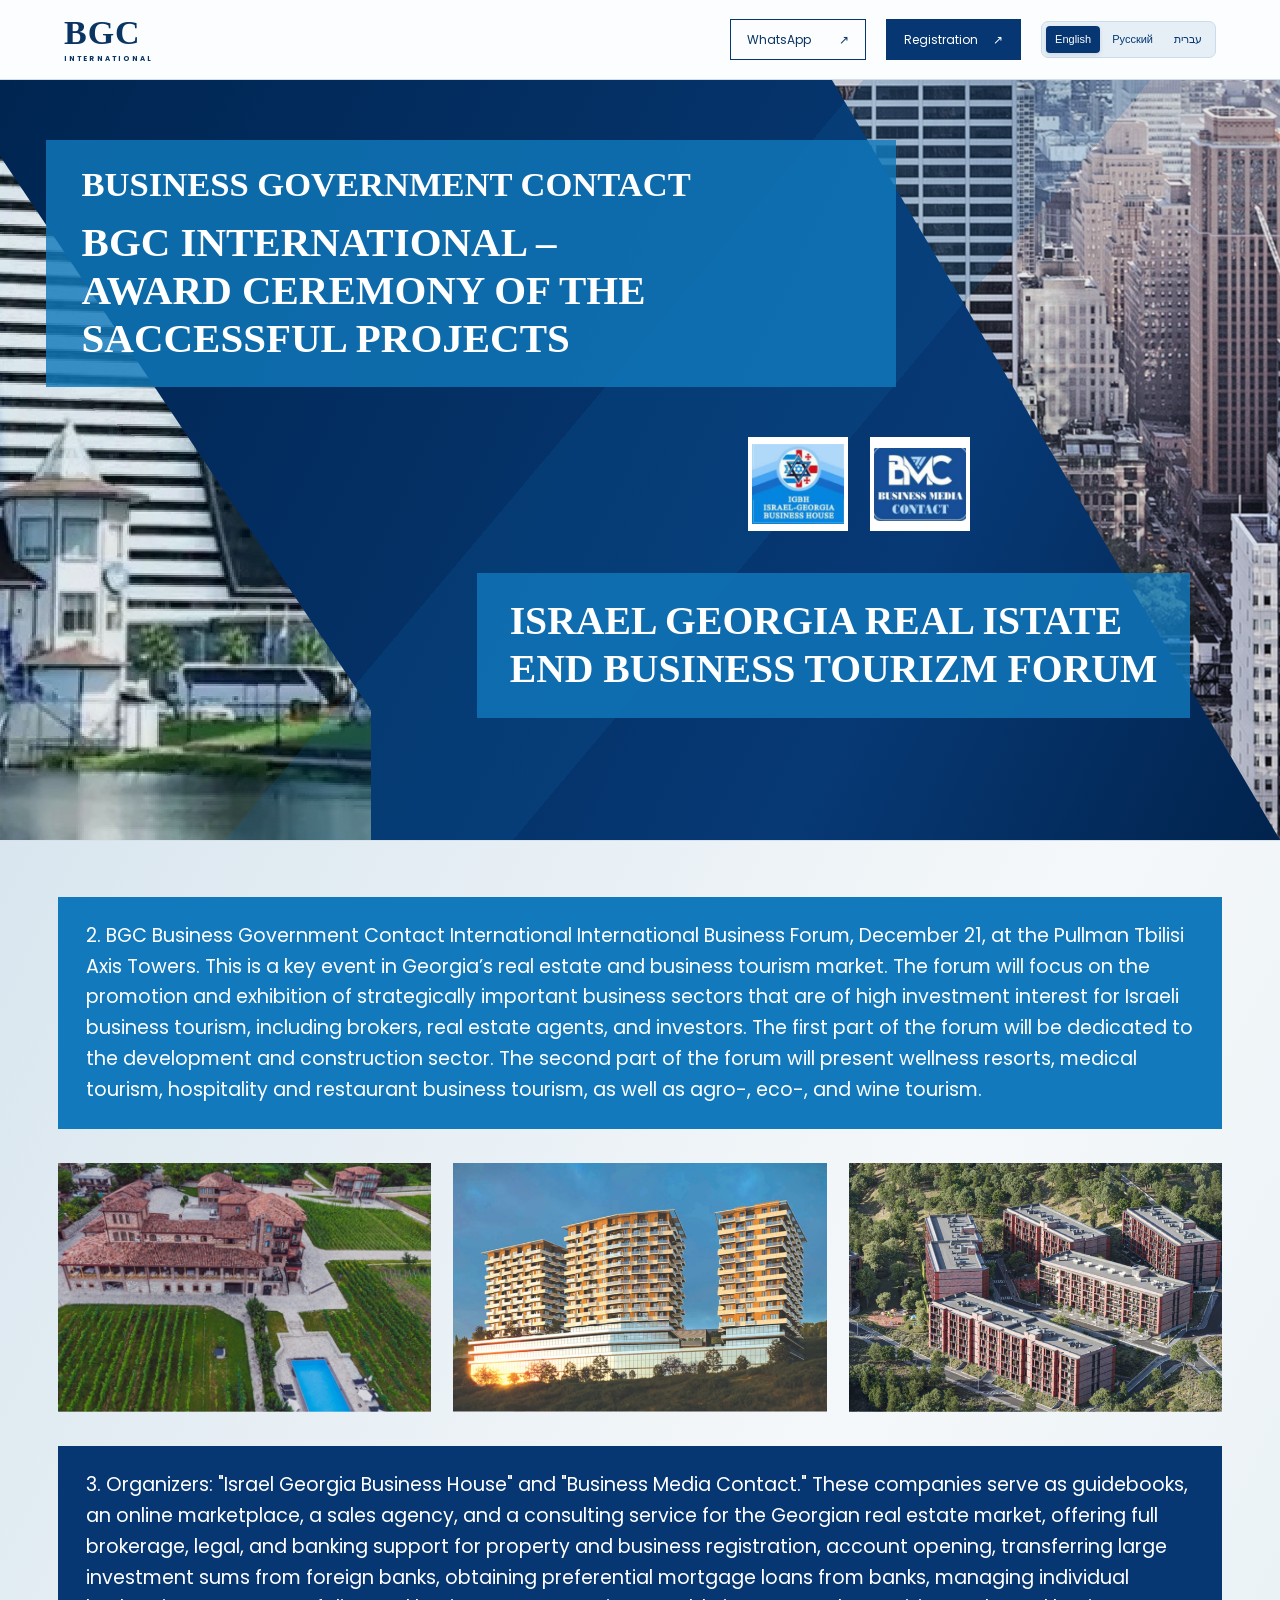
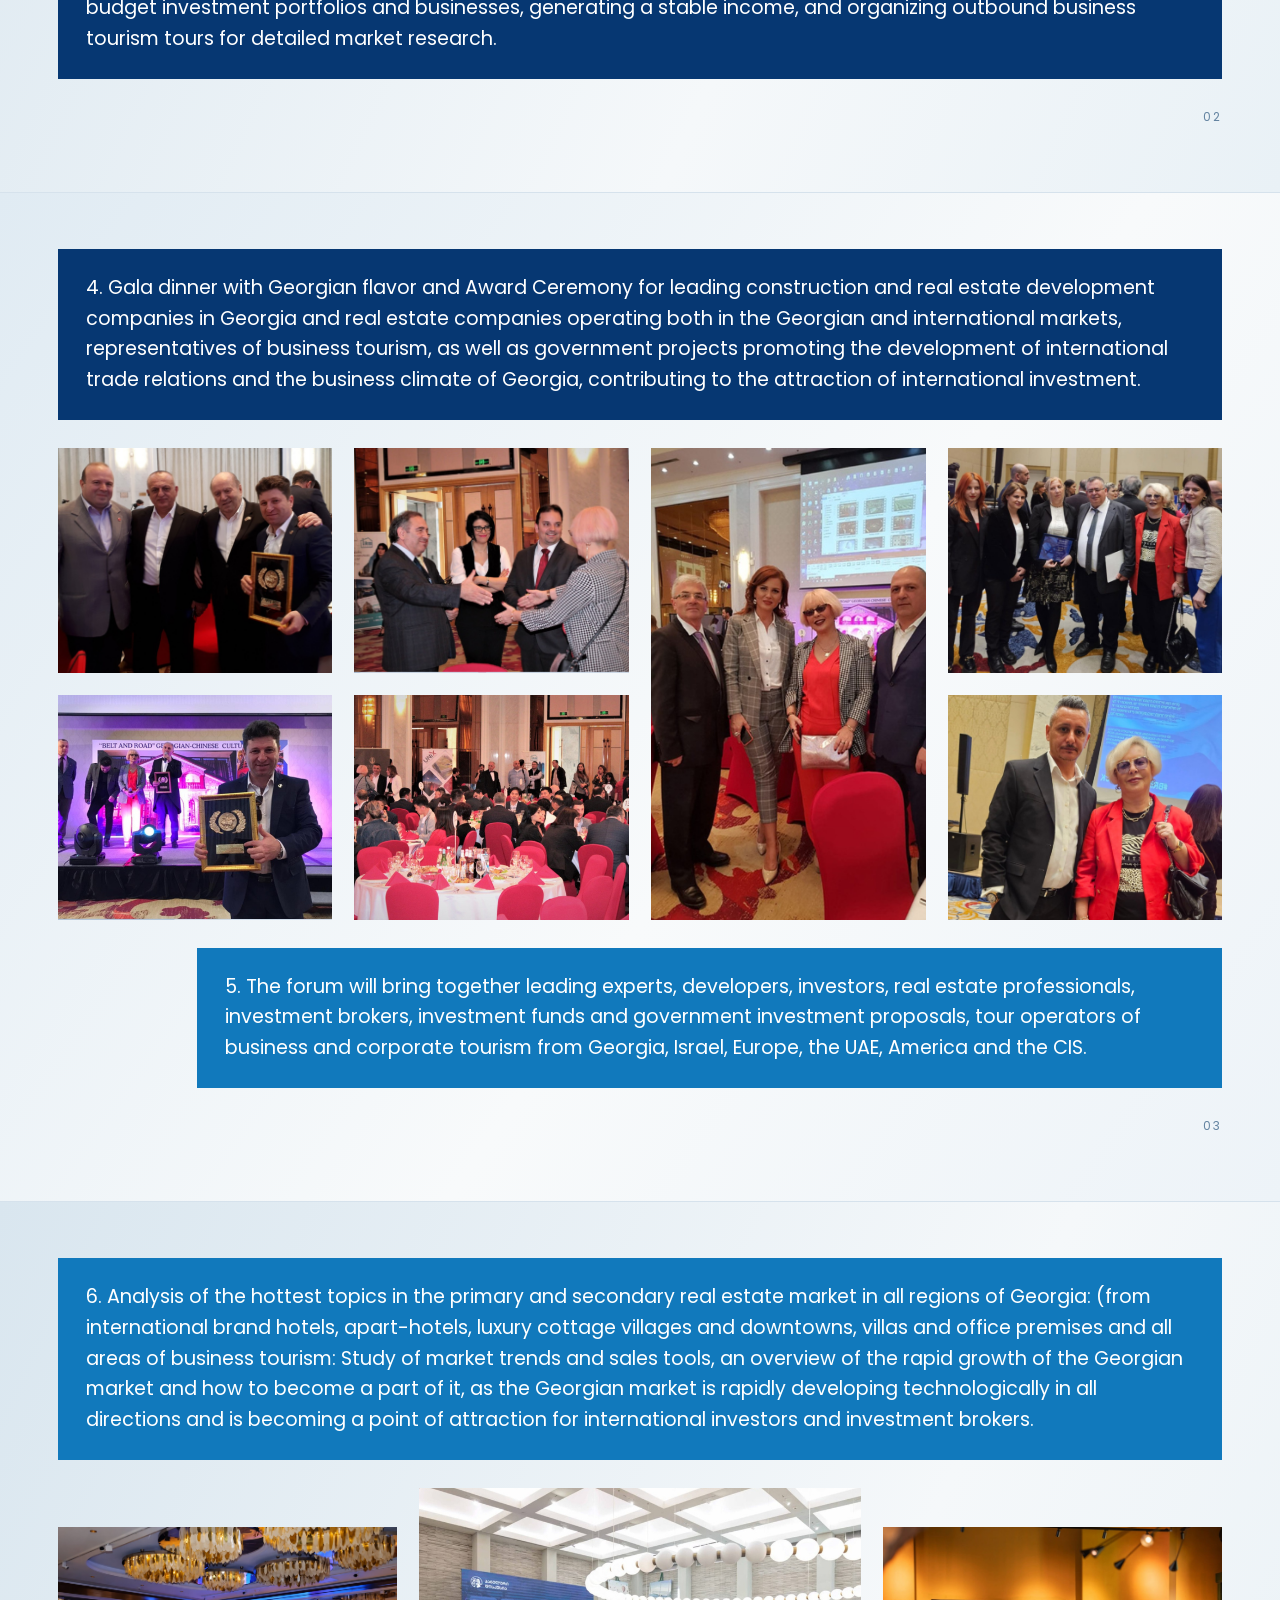
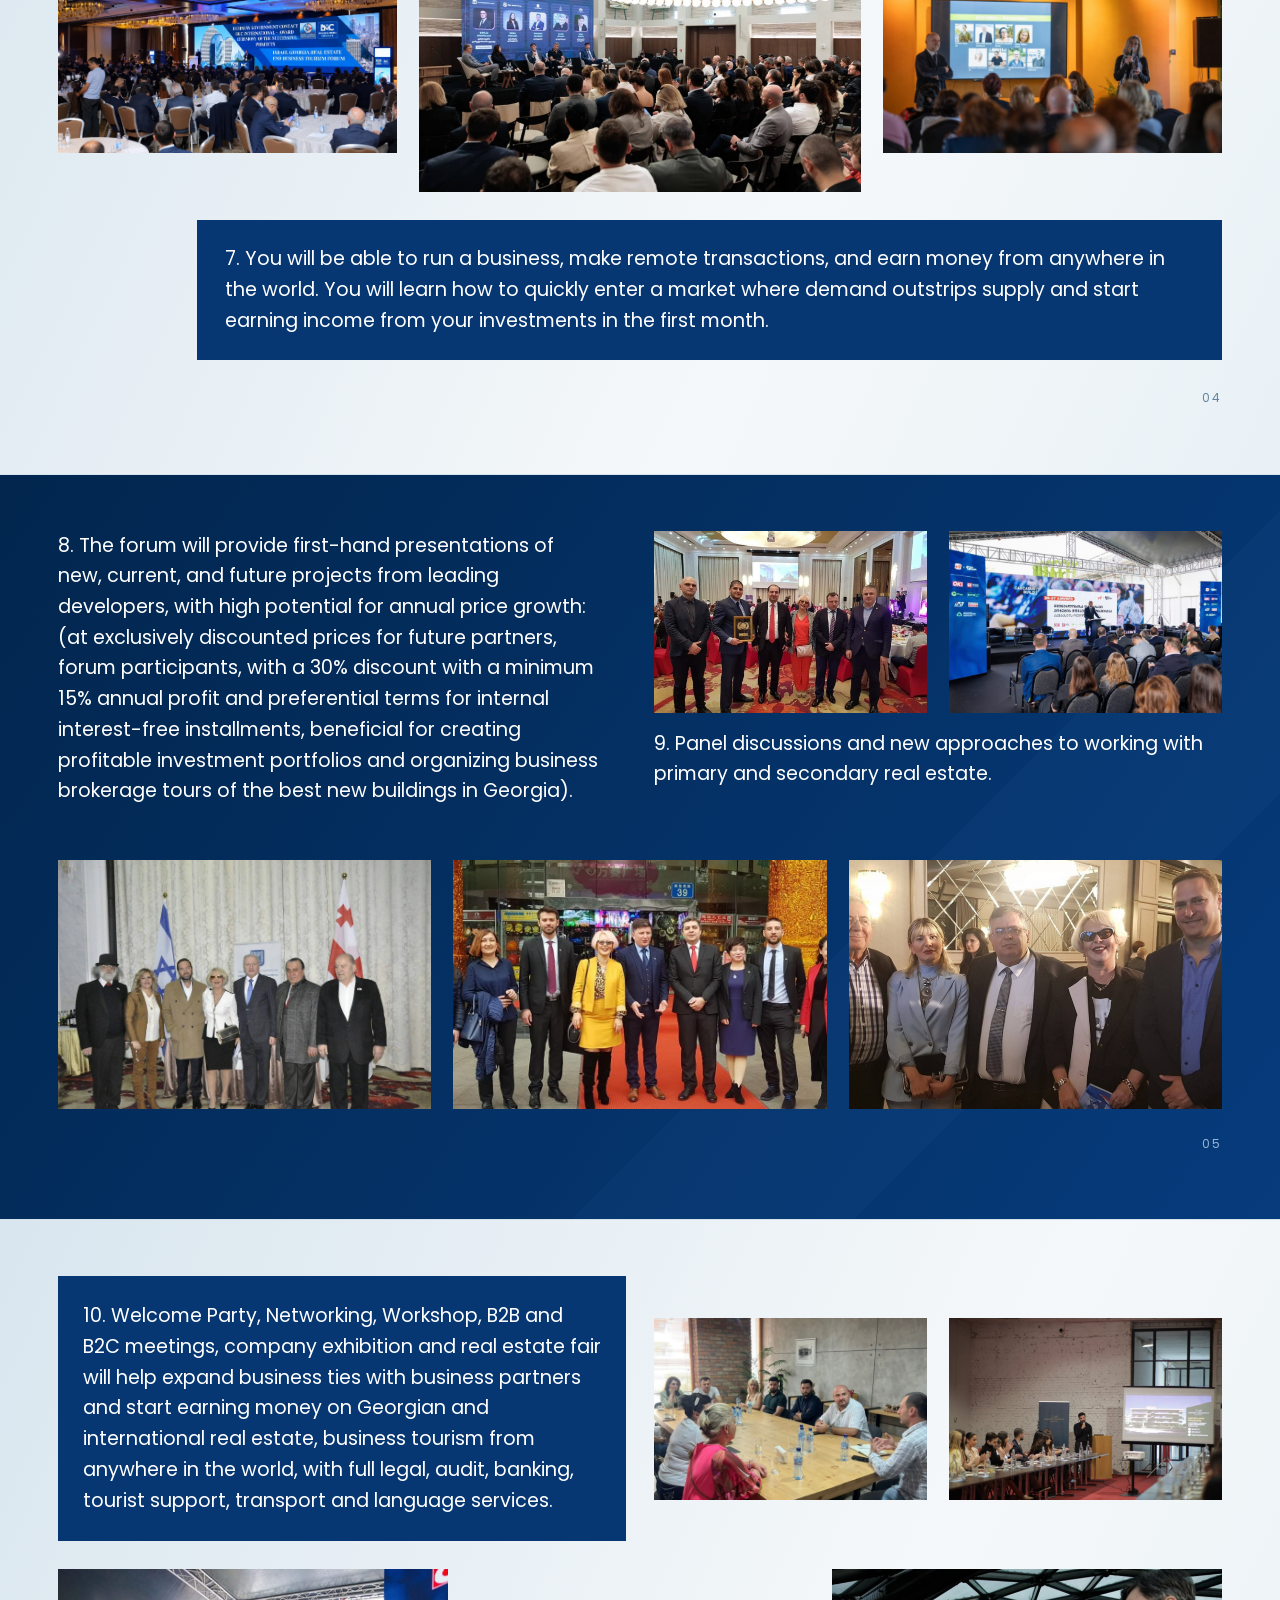
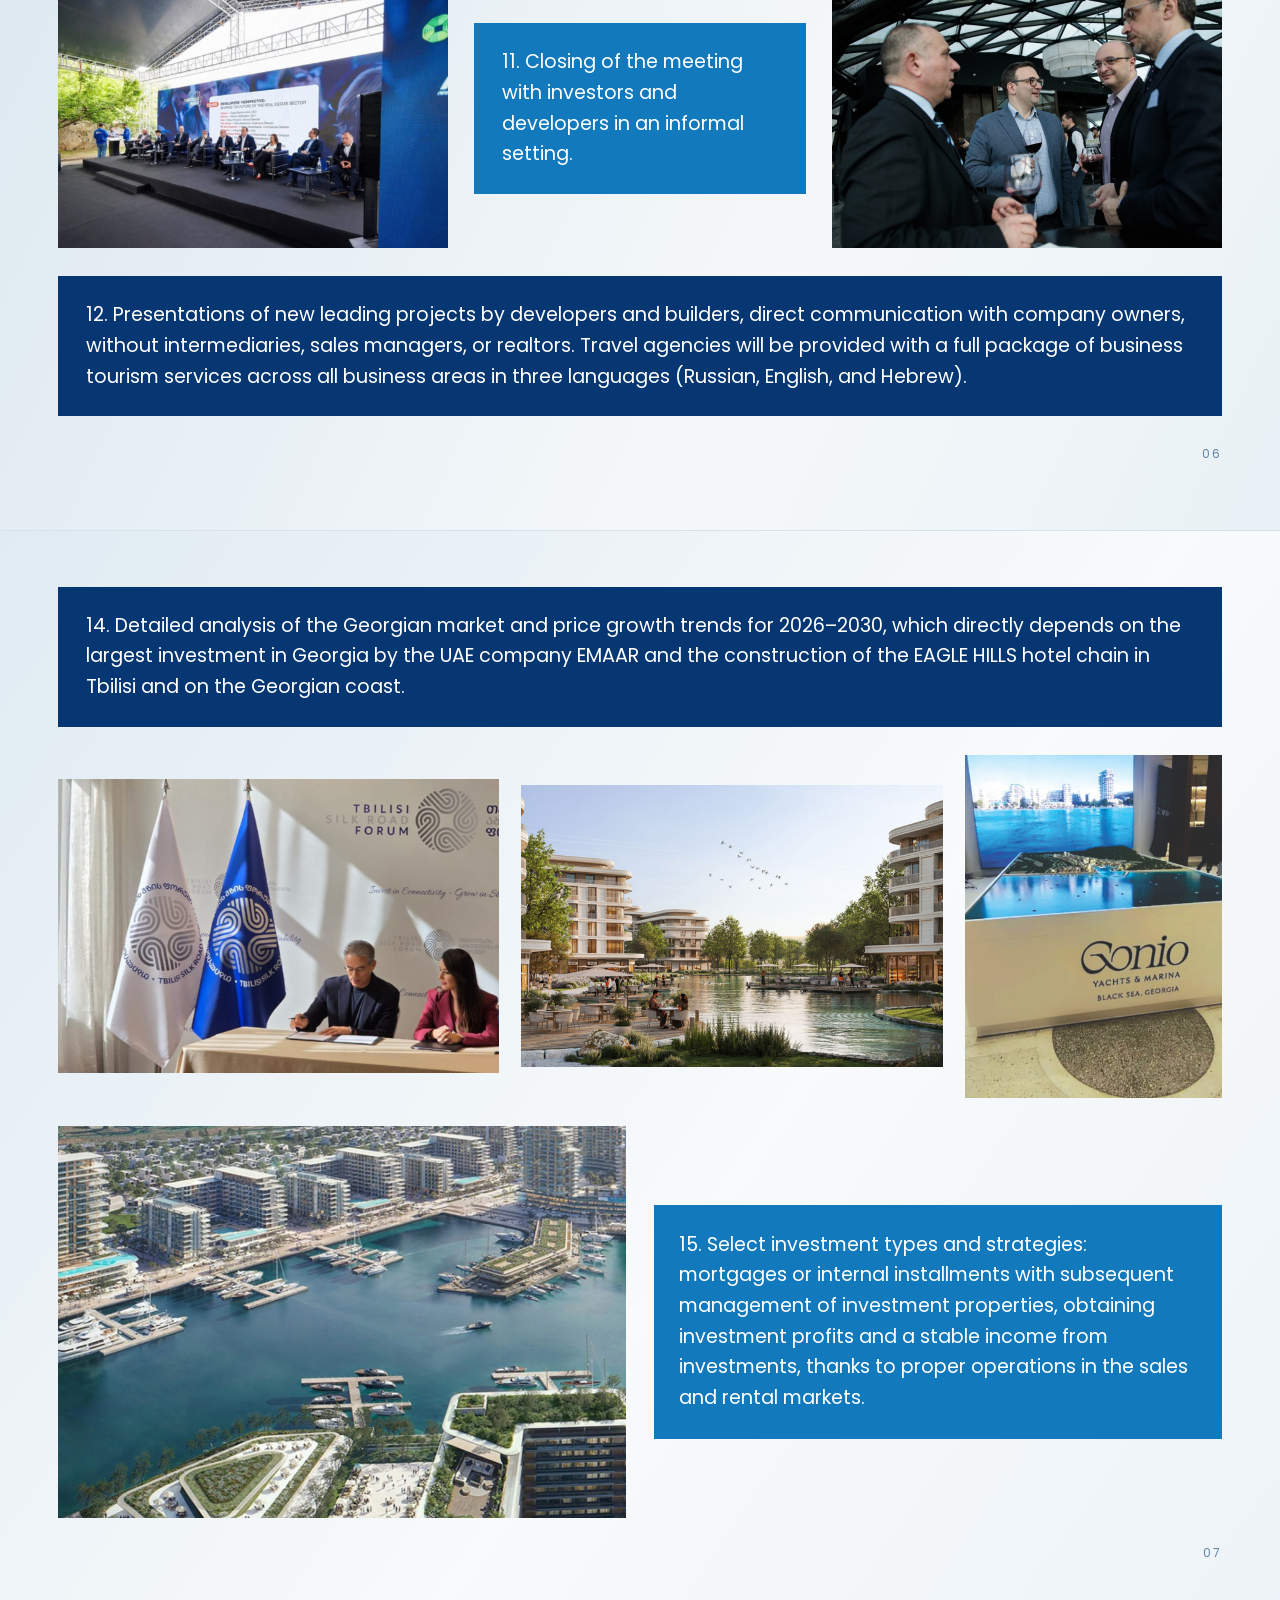
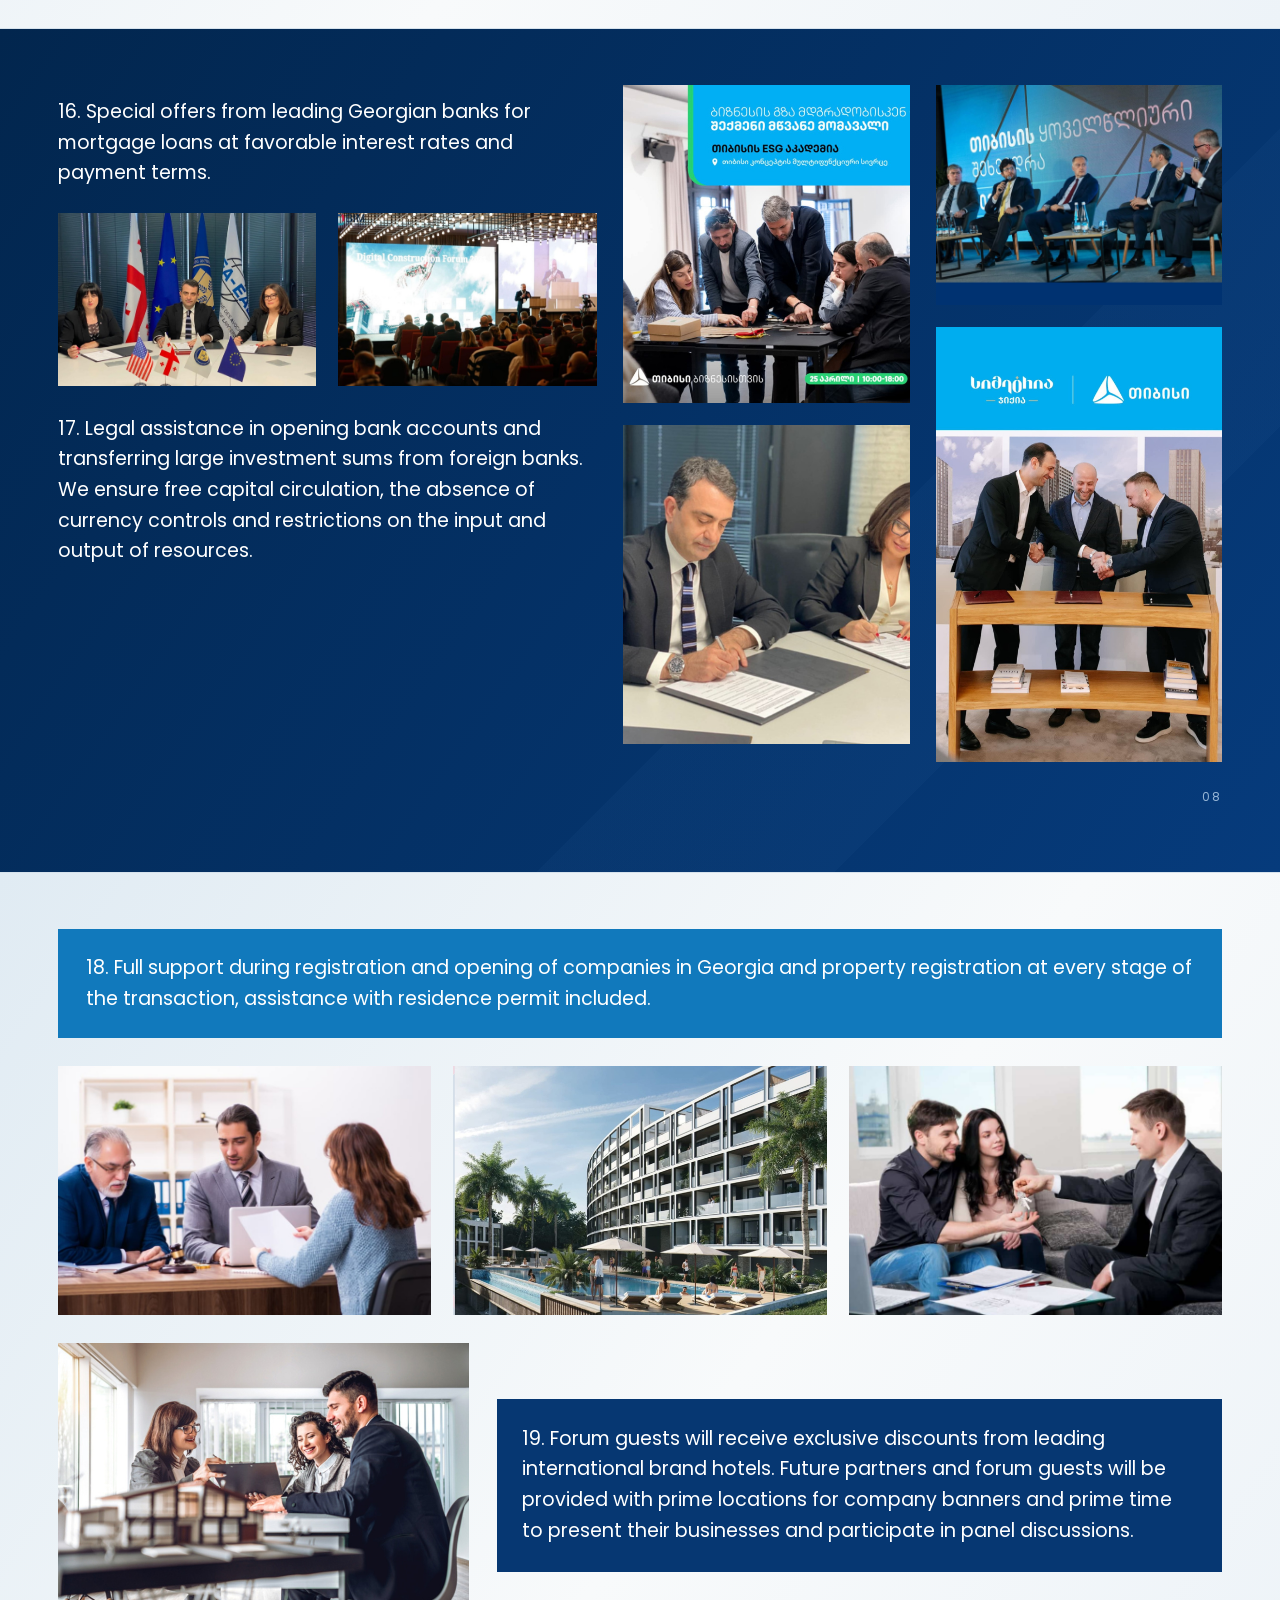
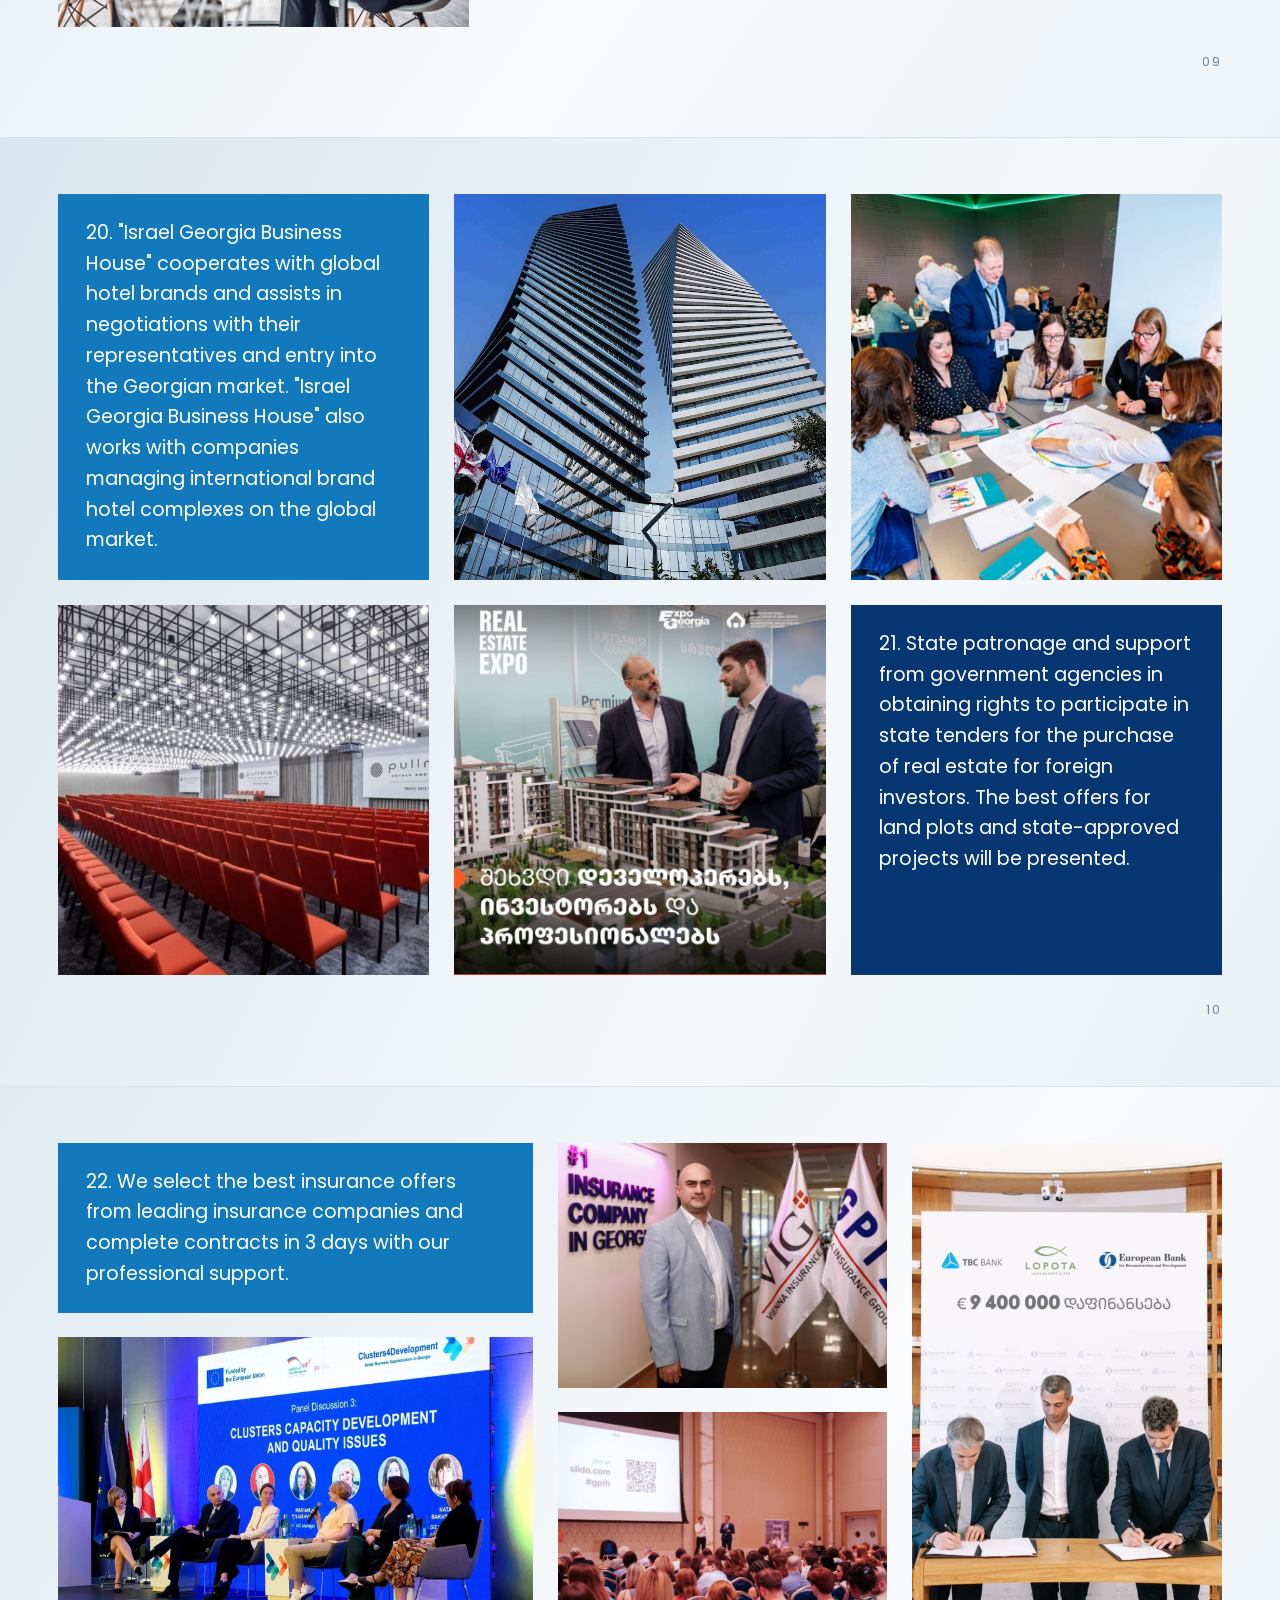
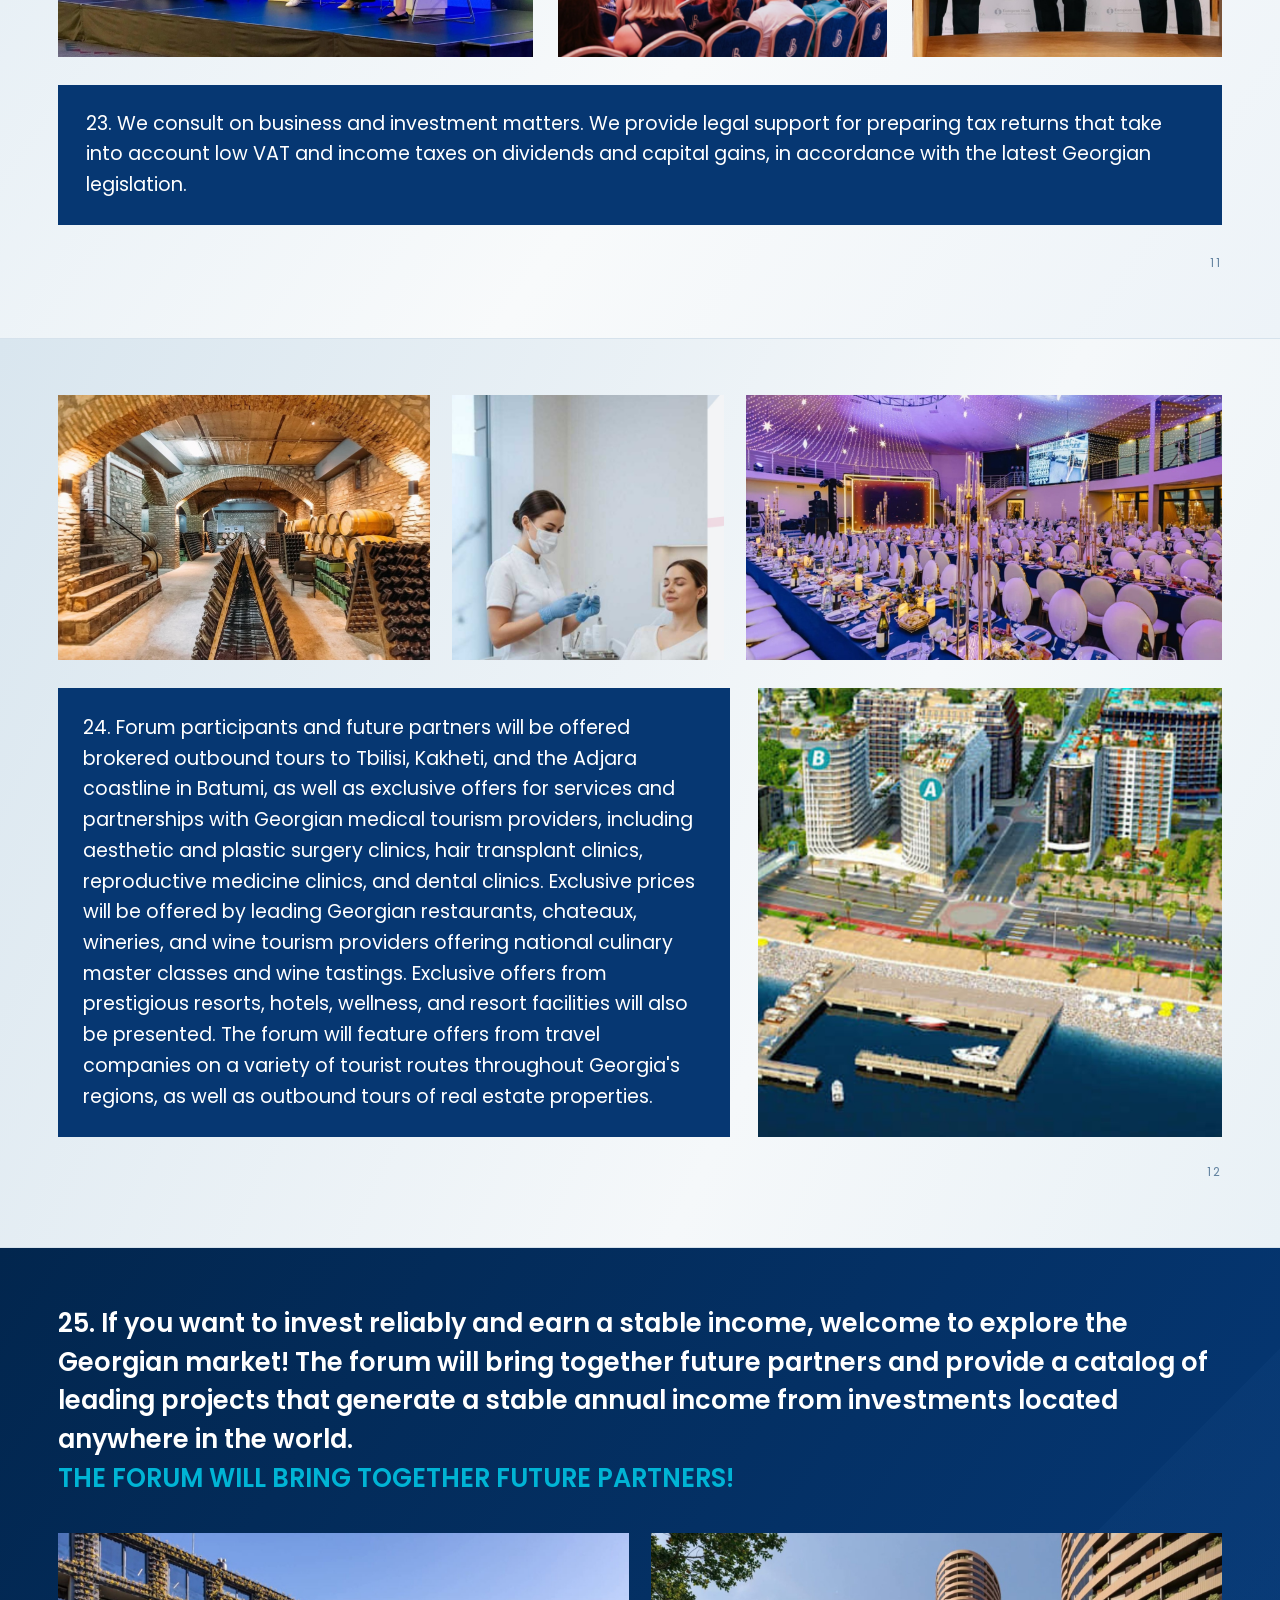
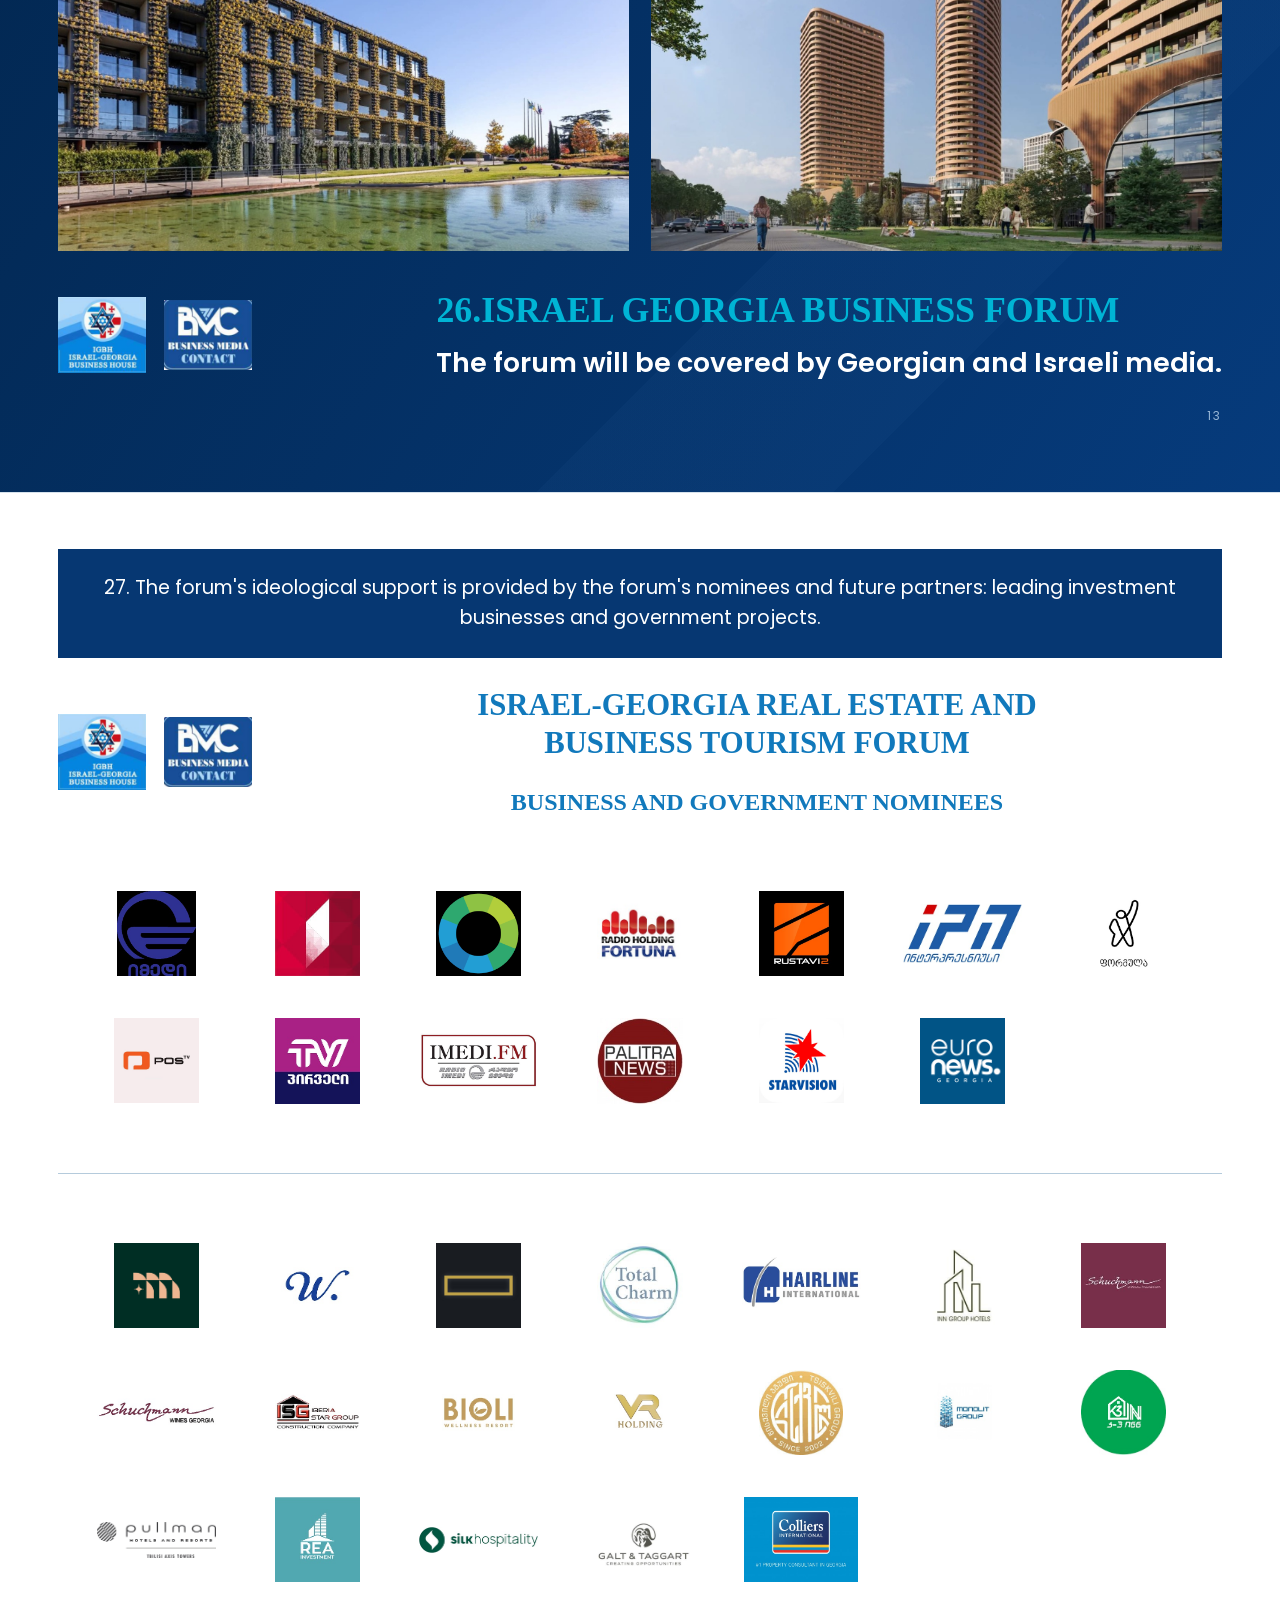
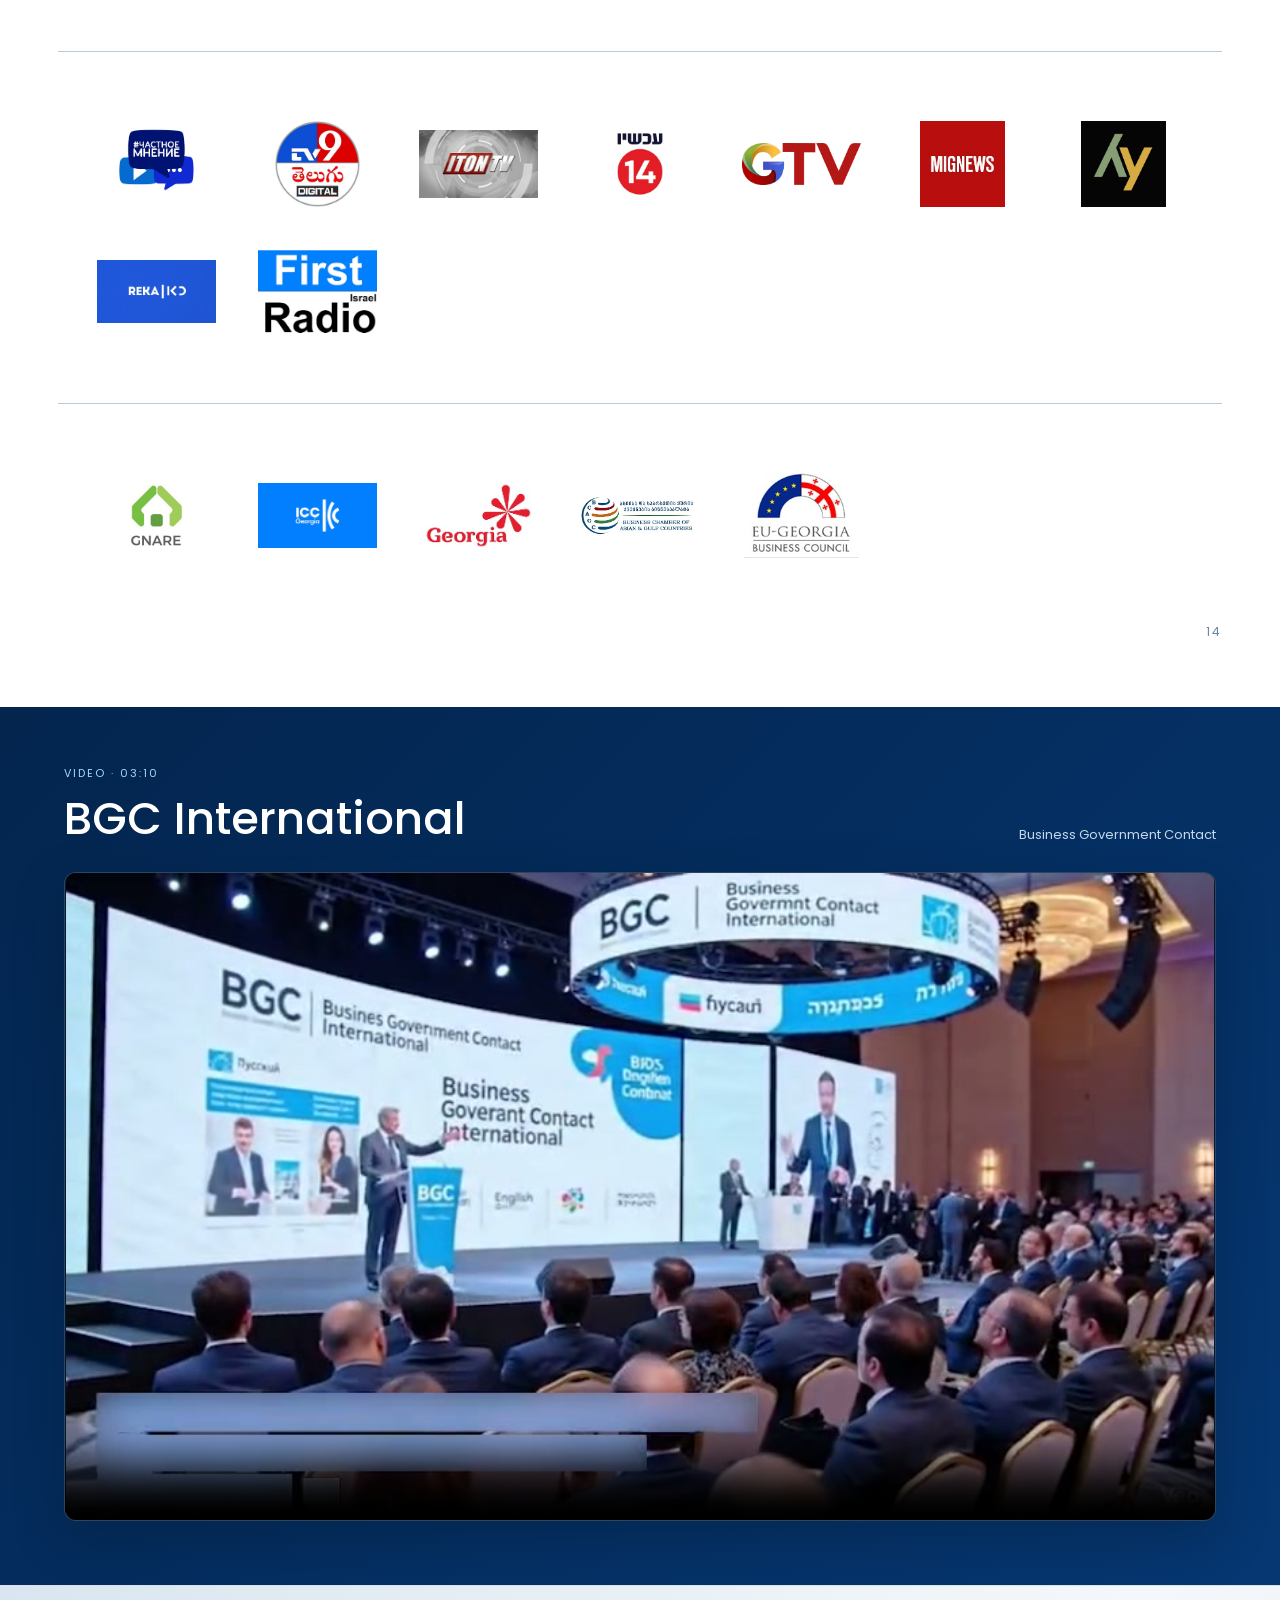
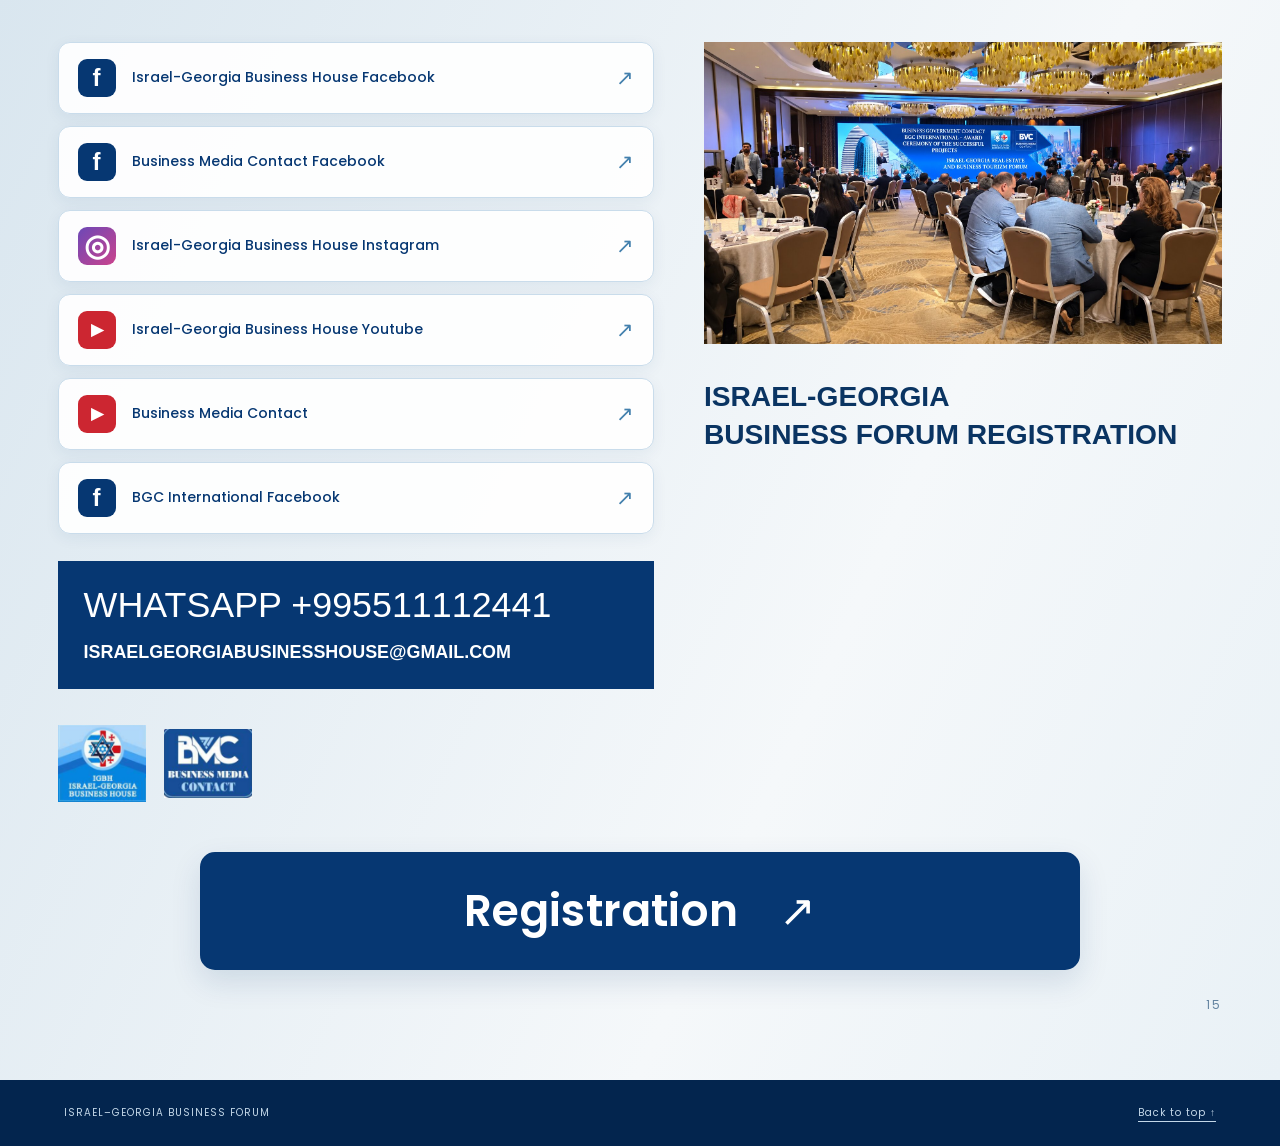
==== commit 7a649e73: "Add files via upload" ====
--- a/index.html
+++ b/index.html
@@ -10,7 +10,7 @@
  <link rel="alternate" hreflang="ru" href="ru.html">
  <link rel="alternate" hreflang="he" href="he.html">
  <link rel="icon" href="favicon.svg" type="image/svg+xml">
- <link rel="stylesheet" href="styles.css?v=partners-2">
+ <link rel="stylesheet" href="styles.css?v=partner-folders-3">
  <script src="script.js" defer></script>
 </head>
 <body>
@@ -18,7 +18,7 @@
  <header class="site-header">
   <a class="wordmark" href="#home" aria-label="BGC International home">BGC<span>INTERNATIONAL</span></a>
   <a class="header-contact" href="https://wa.me/995511112441" target="_blank" rel="noopener noreferrer">WhatsApp <span aria-hidden="true">↗</span></a>
-<a class="header-registration" href="https://docs.google.com/forms/d/1Qq1ImnOtpxSEg5opsbDKPuPpdpTFv3wMbR0NnLVHbfA/viewform?edit_requested=true" target="_blank" rel="noopener noreferrer">Registration <span aria-hidden="true">↗</span></a><nav class="language-switch" aria-label="Site language"><a class="language-link" href="index.html" lang="en" hreflang="en" aria-current="page">English</a><a class="language-link" href="ru.html" lang="ru" hreflang="ru">Русский</a><a class="language-link" href="he.html" lang="he" hreflang="he">עברית</a></nav>
+<a class="header-registration" href="https://docs.google.com/forms/d/1pogv0pEfw9rZWxeVy9TsR7RS9AG7uudhfDZzsAKD7Go/viewform?pli=1&amp;pli=1&amp;edit_requested=true" target="_blank" rel="noopener noreferrer">Registration <span aria-hidden="true">↗</span></a><nav class="language-switch" aria-label="Site language"><a class="language-link" href="index.html" lang="en" hreflang="en" aria-current="page">English</a><a class="language-link" href="ru.html" lang="ru" hreflang="ru">Русский</a><a class="language-link" href="he.html" lang="he" hreflang="he">עברית</a></nav>
  </header>
  <main id="main">
   <section class="cover" id="home" lang="en" dir="ltr" aria-label="Forum introduction">
@@ -30,19 +30,19 @@
     <h2>ISRAEL GEORGIA REAL ISTATE<br>END BUSINESS TOURIZM FORUM</h2>
    </div>
   </section>
-<section class="document-section section-2" id="section-2" aria-label="Forum and organizers"><div class="section-content"><div class="copy blue" id="point-2"><p><span class="point-number">2.</span> BGC Business Government Contact International International Business Forum, December 21, at the Pullman Tbilisi Axis Towers. This is a key event in Georgia’s real estate and business tourism market. The forum will focus on the promotion and exhibition of strategically important business sectors that are of high investment interest for Israeli business tourism, including brokers, real estate agents and investors. The first part of the forum will be dedicated to the development and construction sector. The second part of the forum will present wellness resorts, medical tourism, hospitality and restaurant business tourism, as well as agro-, eco-, and wine tourism.</p></div><div class="gallery three"><figure class="photo "><img src="assets/photos/wine-estate.jpg" alt="Georgian wine estate and vineyards" width="1600" height="1033" loading="lazy"></figure><figure class="photo "><img src="assets/photos/residences.jpg" alt="Residential development at sunset" width="1600" height="917" loading="lazy"></figure><figure class="photo "><img src="assets/photos/forest-residences.jpg" alt="Residential buildings surrounded by forest" width="1600" height="901" loading="lazy"></figure></div><div class="copy navy" id="point-3"><p><span class="point-number">3.</span> Organizers: &quot;Israel Georgia Business House&quot; and &quot;Business Media Contact.&quot; These companies serve as guidebooks, an online marketplace, a sales agency, and a consulting service for the Georgian real estate market, offering full brokerage, legal, and banking support for property and business registration, account opening, transferring large investment sums from foreign banks, obtaining preferential mortgage loans from banks, managing individual budget investment portfolios and businesses, generating a stable income, and organizing outbound business tourism tours for detailed market research.</p></div><span class="page-number" aria-label="Source page 2">02</span></div></section>
+<section class="document-section section-2" id="section-2" aria-label="Forum and organizers"><div class="section-content"><div class="copy blue" id="point-2"><p><span class="point-number">2.</span> BGC Business Government Contact International International Business Forum, December 21, at the Pullman Tbilisi Axis Towers. This is a key event in Georgia’s real estate and business tourism market. The forum will focus on the promotion and exhibition of strategically important business sectors that are of high investment interest for Israeli business tourism, including brokers, real estate agents, and investors. The first part of the forum will be dedicated to the development and construction sector. The second part of the forum will present wellness resorts, medical tourism, hospitality and restaurant business tourism, as well as agro-, eco-, and wine tourism.</p></div><div class="gallery three"><figure class="photo "><img src="assets/photos/wine-estate.jpg" alt="Georgian wine estate and vineyards" width="1600" height="1033" loading="lazy"></figure><figure class="photo "><img src="assets/photos/residences.jpg" alt="Residential development at sunset" width="1600" height="917" loading="lazy"></figure><figure class="photo "><img src="assets/photos/forest-residences.jpg" alt="Residential buildings surrounded by forest" width="1600" height="901" loading="lazy"></figure></div><div class="copy navy" id="point-3"><p><span class="point-number">3.</span> Organizers: &quot;Israel Georgia Business House&quot; and &quot;Business Media Contact.&quot; These companies serve as guidebooks, an online marketplace, a sales agency, and a consulting service for the Georgian real estate market, offering full brokerage, legal, and banking support for property and business registration, account opening, transferring large investment sums from foreign banks, obtaining preferential mortgage loans from banks, managing individual budget investment portfolios and businesses, generating a stable income, and organizing outbound business tourism tours for detailed market research.</p></div><span class="page-number" aria-label="Source page 2">02</span></div></section>
 <section class="document-section section-3" id="section-3" aria-label="Gala dinner and participants"><div class="section-content"><div class="copy navy" id="point-4"><p><span class="point-number">4.</span> Gala dinner with Georgian flavor and Award Ceremony for leading construction and real estate development companies in Georgia and real estate companies operating both in the Georgian and international markets, representatives of business tourism, as well as government projects promoting the development of international trade relations and the business climate of Georgia, contributing to the attraction of international investment.</p></div><div class="gallery awards"><figure class="photo "><img src="assets/photos/award-1.jpg" alt="Award recipients at the ceremony" width="1254" height="925" loading="lazy"></figure><figure class="photo "><img src="assets/photos/award-2.jpg" alt="Presentation of an award" width="1367" height="917" loading="lazy"></figure><figure class="photo "><img src="assets/photos/award-3.jpg" alt="Guests at the award ceremony" width="979" height="1275" loading="lazy"></figure><figure class="photo "><img src="assets/photos/award-4.jpg" alt="Forum guests with an award" width="1275" height="1054" loading="lazy"></figure><figure class="photo "><img src="assets/photos/award-5.jpg" alt="Guests at the gala dinner" width="1275" height="1192" loading="lazy"></figure><figure class="photo "><img src="assets/photos/award-6.jpg" alt="Award recipient on stage" width="1246" height="817" loading="lazy"></figure><figure class="photo "><img src="assets/photos/award-7.jpg" alt="Gala dinner audience" width="1358" height="800" loading="lazy"></figure></div><div class="copy blue align-right" id="point-5"><p><span class="point-number">5.</span> The forum will bring together leading experts, developers, investors, real estate professionals, investment brokers, investment funds and government investment proposals, tour operators of business and corporate tourism from Georgia, Israel, Europe, the UAE, America and the CIS.</p></div><span class="page-number" aria-label="Source page 3">03</span></div></section>
-<section class="document-section section-4" id="section-4" aria-label="Market analysis"><div class="section-content"><div class="copy blue" id="point-6"><p><span class="point-number">6.</span> Analysis of the hottest topics in the primary and secondary real estate market in all regions of Georgia: (from international brand hotels, apart-hotels, luxury cottage villages and downtowns, villas and office premises and all areas of business tourism. Study of market trends and sales tools, an overview of the rapid growth of the Georgian market and how to become a part of it, as the Georgian market is rapidly developing technologically in all directions and is becoming a point of attraction for international investors and investment brokers.</p></div><div class="gallery three conference"><figure class="photo "><img src="assets/photos/panel-1.jpg" alt="Real estate forum panel" width="1600" height="1092" loading="lazy"></figure><figure class="photo "><img src="assets/photos/panel-2.jpg" alt="Speakers and conference audience" width="1600" height="1083" loading="lazy"></figure><figure class="photo "><img src="assets/photos/panel-3.jpg" alt="Speaker presenting to an audience" width="1504" height="1004" loading="lazy"></figure></div><div class="copy navy align-right" id="point-7"><p><span class="point-number">7.</span> You will be able to run a business, make remote transactions, and earn money from anywhere in the world. You will learn how to quickly enter a market where demand outstrips supply and start earning income from your investments in the first month.</p></div><span class="page-number" aria-label="Source page 4">04</span></div></section>
+<section class="document-section section-4" id="section-4" aria-label="Market analysis"><div class="section-content"><div class="copy blue" id="point-6"><p><span class="point-number">6.</span> Analysis of the hottest topics in the primary and secondary real estate market in all regions of Georgia: (from international brand hotels, apart-hotels, luxury cottage villages and downtowns, villas and office premises and all areas of business tourism: Study of market trends and sales tools, an overview of the rapid growth of the Georgian market and how to become a part of it, as the Georgian market is rapidly developing technologically in all directions and is becoming a point of attraction for international investors and investment brokers.</p></div><div class="gallery three conference"><figure class="photo "><img src="assets/photos/panel-1.jpg" alt="Real estate forum panel" width="1600" height="1092" loading="lazy"></figure><figure class="photo "><img src="assets/photos/panel-2.jpg" alt="Speakers and conference audience" width="1600" height="1083" loading="lazy"></figure><figure class="photo "><img src="assets/photos/panel-3.jpg" alt="Speaker presenting to an audience" width="1504" height="1004" loading="lazy"></figure></div><div class="copy navy align-right" id="point-7"><p><span class="point-number">7.</span> You will be able to run a business, make remote transactions, and earn money from anywhere in the world. You will learn how to quickly enter a market where demand outstrips supply and start earning income from your investments in the first month.</p></div><span class="page-number" aria-label="Source page 4">04</span></div></section>
 <section class="document-section section-5 dark" id="section-5" aria-label="Projects and panel discussions"><div class="section-content"><div class="split top"><div class="copy " id="point-8"><p><span class="point-number">8.</span> The forum will provide first-hand presentations of new, current, and future projects from leading developers, with high potential for annual price growth: (at exclusively discounted prices for future partners, forum participants, with a 30% discount with a minimum 15% annual profit and preferential terms for internal interest-free installments, beneficial for creating profitable investment portfolios and organizing business brokerage tours of the best new buildings in Georgia).</p></div><div><div class="gallery two"><figure class="photo "><img src="assets/photos/discussion-1.jpg" alt="Panel speakers at a business forum" width="1483" height="987" loading="lazy"></figure><figure class="photo "><img src="assets/photos/discussion-2.jpg" alt="Presentation on a conference stage" width="1500" height="983" loading="lazy"></figure></div><div class="copy " id="point-9"><p><span class="point-number">9.</span> Panel discussions and new approaches to working with primary and secondary real estate.</p></div></div></div><div class="gallery three"><figure class="photo "><img src="assets/photos/discussion-3.jpg" alt="Real estate panel discussion" width="1600" height="985" loading="lazy"></figure><figure class="photo "><img src="assets/photos/discussion-4.jpg" alt="Panel conversation" width="1600" height="1106" loading="lazy"></figure><figure class="photo "><img src="assets/photos/discussion-5.jpg" alt="Business forum participants" width="1600" height="974" loading="lazy"></figure></div><span class="page-number" aria-label="Source page 5">05</span></div></section>
 <section class="document-section section-6" id="section-6" aria-label="Networking and presentations"><div class="section-content"><div class="split"><div class="copy navy" id="point-10"><p><span class="point-number">10.</span> Welcome Party, Networking, Workshop, B2B and B2C meetings, company exhibition and real estate fair will help expand business ties with business partners and start earning money on Georgian and international real estate, business tourism from anywhere in the world, with full legal, audit, banking, tourist support, transport and language services.</p></div><div class="gallery two"><figure class="photo "><img src="assets/photos/meeting-1.jpg" alt="Roundtable business meeting" width="1193" height="1600" loading="lazy"></figure><figure class="photo "><img src="assets/photos/meeting-2.jpg" alt="Company presentation and group discussion" width="1600" height="1067" loading="lazy"></figure></div></div><div class="network-grid"><figure class="photo "><img src="assets/photos/meeting-3.jpg" alt="Industry panel on stage" width="1600" height="893" loading="lazy"></figure><div class="copy blue" id="point-11"><p><span class="point-number">11.</span> Closing of the meeting with investors and developers in an informal setting.</p></div><figure class="photo "><img src="assets/photos/meeting-4.jpg" alt="Informal business networking" width="1600" height="1060" loading="lazy"></figure></div><div class="copy navy" id="point-12"><p><span class="point-number">12.</span> Presentations of new leading projects by developers and builders, direct communication with company owners, without intermediaries, sales managers, or realtors. Travel agencies will be provided with a full package of business tourism services across all business areas in three languages (Russian, English, and Hebrew).</p></div><span class="page-number" aria-label="Source page 6">06</span></div></section>
-<section class="document-section section-7" id="section-7" aria-label="Investment strategies"><div class="section-content"><div class="copy navy" id="point-14"><p><span class="point-number">14.</span> Detailed analysis of the Georgian market and price growth trends for 2026-2030, which directly depends on the largest investment in Georgia by the UAE company EMAAR and the construction of the EAGLE HILLS hotel chain in Tbilisi and on the Georgian coast.</p></div><div class="gallery market"><figure class="photo "><img src="assets/photos/investment-1.jpg" alt="Agreement signing at Tbilisi Silk Road Forum" width="1600" height="817" loading="lazy"></figure><figure class="photo "><img src="assets/photos/investment-2.jpg" alt="Waterfront development rendering" width="1600" height="932" loading="lazy"></figure><figure class="photo "><img src="assets/photos/investment-3.jpg" alt="Gonio Yachts and Marina architectural model" width="835" height="1600" loading="lazy"></figure></div><div class="split"><figure class="photo "><img src="assets/photos/investment-4.jpg" alt="Aerial view of waterfront buildings and marina" width="1600" height="738" loading="lazy"></figure><div class="copy blue" id="point-15"><p><span class="point-number">15.</span> Select investment types and strategies: mortgages or internal installments with subsequent management of investment properties, obtaining investment profits and a stable income from investments, thanks to proper operations in the sales and rental markets.</p></div></div><span class="page-number" aria-label="Source page 7">07</span></div></section>
+<section class="document-section section-7" id="section-7" aria-label="Investment strategies"><div class="section-content"><div class="copy navy" id="point-14"><p><span class="point-number">14.</span> Detailed analysis of the Georgian market and price growth trends for 2026–2030, which directly depends on the largest investment in Georgia by the UAE company EMAAR and the construction of the EAGLE HILLS hotel chain in Tbilisi and on the Georgian coast.</p></div><div class="gallery market"><figure class="photo "><img src="assets/photos/investment-1.jpg" alt="Agreement signing at Tbilisi Silk Road Forum" width="1600" height="817" loading="lazy"></figure><figure class="photo "><img src="assets/photos/investment-2.jpg" alt="Waterfront development rendering" width="1600" height="932" loading="lazy"></figure><figure class="photo "><img src="assets/photos/investment-3.jpg" alt="Gonio Yachts and Marina architectural model" width="835" height="1600" loading="lazy"></figure></div><div class="split"><figure class="photo "><img src="assets/photos/investment-4.jpg" alt="Aerial view of waterfront buildings and marina" width="1600" height="738" loading="lazy"></figure><div class="copy blue" id="point-15"><p><span class="point-number">15.</span> Select investment types and strategies: mortgages or internal installments with subsequent management of investment properties, obtaining investment profits and a stable income from investments, thanks to proper operations in the sales and rental markets.</p></div></div><span class="page-number" aria-label="Source page 7">07</span></div></section>
 <section class="document-section section-8 dark" id="section-8" aria-label="Banks and legal assistance"><div class="section-content"><div class="bank-layout"><div><div class="copy " id="point-16"><p><span class="point-number">16.</span> Special offers from leading Georgian banks for mortgage loans at favorable interest rates and payment terms.</p></div><div class="gallery two"><figure class="photo "><img src="assets/photos/bank-1.jpg" alt="Representatives at an agreement signing" width="1242" height="921" loading="lazy"></figure><figure class="photo "><img src="assets/photos/bank-2.jpg" alt="Digital construction forum" width="1342" height="917" loading="lazy"></figure></div><div class="copy " id="point-17"><p><span class="point-number">17.</span> Legal assistance in opening bank accounts and transferring large investment sums from foreign banks. We ensure free capital circulation, the absence of currency controls and restrictions on the input and output of resources.</p></div></div><div class="gallery stack"><figure class="photo "><img src="assets/photos/bank-3.jpg" alt="Business consultation" width="1242" height="1237" loading="lazy"></figure><figure class="photo "><img src="assets/photos/bank-4.jpg" alt="Signing business documents" width="1216" height="917" loading="lazy"></figure></div><div class="gallery stack"><figure class="photo "><img src="assets/photos/bank-5.jpg" alt="Banking panel discussion" width="1263" height="937" loading="lazy"></figure><figure class="photo "><img src="assets/photos/bank-6.jpg" alt="Bank partnership announcement" width="1061" height="1600" loading="lazy"></figure></div></div><span class="page-number" aria-label="Source page 8">08</span></div></section>
 <section class="document-section section-9" id="section-9" aria-label="Registration support and participation"><div class="section-content"><div class="copy blue" id="point-18"><p><span class="point-number">18.</span> Full support during registration and opening of companies in Georgia and property registration at every stage of the transaction, assistance with residence permit included.</p></div><div class="gallery three"><figure class="photo "><img src="assets/photos/support-1.jpg" alt="Professional consultation" width="1567" height="1038" loading="lazy"></figure><figure class="photo "><img src="assets/photos/support-2.jpg" alt="Resort hotel and swimming pool" width="1600" height="987" loading="lazy"></figure><figure class="photo "><img src="assets/photos/support-3.jpg" alt="Property consultation and key handover" width="1600" height="1063" loading="lazy"></figure></div><div class="split weighted"><figure class="photo "><img src="assets/photos/support-4.jpg" alt="Business and property advice" width="1575" height="1063" loading="lazy"></figure><div class="copy navy" id="point-19"><p><span class="point-number">19.</span> Forum guests will receive exclusive discounts from leading international brand hotels. Future partners and forum guests will be provided with prime locations for company banners and prime time to present their businesses and participate in panel discussions.</p></div></div><span class="page-number" aria-label="Source page 9">09</span></div></section>
 <section class="document-section section-10" id="section-10" aria-label="Hotels and government projects"><div class="section-content"><div class="hotel-layout"><div class="copy blue" id="point-20"><p><span class="point-number">20.</span> &quot;Israel Georgia Business House&quot; cooperates with global hotel brands and assists in negotiations with their representatives and entry into the Georgian market. &quot;Israel Georgia Business House&quot; also works with companies managing international brand hotel complexes on the global market.</p></div><figure class="photo "><img src="assets/photos/hotel-1.jpg" alt="International hotel development" width="1600" height="1037" loading="lazy"></figure><figure class="photo "><img src="assets/photos/hotel-2.jpg" alt="Business workshop" width="1600" height="1014" loading="lazy"></figure><figure class="photo "><img src="assets/photos/hotel-3.jpg" alt="Hotel atrium and reception" width="1600" height="1098" loading="lazy"></figure><figure class="photo "><img src="assets/photos/hotel-4.jpg" alt="Real estate exhibition participants" width="1600" height="1595" loading="lazy"></figure><div class="copy navy" id="point-21"><p><span class="point-number">21.</span> State patronage and support from government agencies in obtaining rights to participate in state tenders for the purchase of real estate for foreign investors. The best offers for land plots and state-approved projects will be presented.</p></div></div><span class="page-number" aria-label="Source page 10">10</span></div></section>
 <section class="document-section section-11" id="section-11" aria-label="Insurance and consultation"><div class="section-content"><div class="insurance-layout"><div><div class="copy blue" id="point-22"><p><span class="point-number">22.</span> We select the best insurance offers from leading insurance companies and complete contracts in 3 days with our professional support.</p></div><figure class="photo "><img src="assets/photos/insurance-3.jpg" alt="Industry panel discussion" width="1600" height="1068" loading="lazy"></figure></div><div><figure class="photo "><img src="assets/photos/insurance-1.jpg" alt="Insurance industry representative" width="1600" height="1115" loading="lazy"></figure><figure class="photo "><img src="assets/photos/insurance-4.jpg" alt="Forum presentation and audience" width="1600" height="1080" loading="lazy"></figure></div><figure class="photo "><img src="assets/photos/insurance-2.jpg" alt="Financing agreement signing" width="998" height="1600" loading="lazy"></figure></div><div class="copy navy" id="point-23"><p><span class="point-number">23.</span> We consult on business and investment matters. We provide legal support for preparing tax returns that take into account low VAT and income taxes on dividends and capital gains, in accordance with the latest Georgian legislation.</p></div><span class="page-number" aria-label="Source page 11">11</span></div></section>
-<section class="document-section section-12" id="section-12" aria-label="Tourism"><div class="section-content"><div class="gallery tourism"><figure class="photo "><img src="assets/photos/tourism-1.jpg" alt="Georgian wine cellar" width="1600" height="1058" loading="lazy"></figure><figure class="photo "><img src="assets/photos/tourism-2.jpg" alt="Medical tourism treatment" width="1351" height="1208" loading="lazy"></figure><figure class="photo "><img src="assets/photos/tourism-3.jpg" alt="Gala venue" width="1600" height="829" loading="lazy"></figure></div><div class="split tourism-copy"><div class="copy navy" id="point-24"><p><span class="point-number">24.</span> Forum participants and future partners will be offered brokered outbound tours to Tbilisi, Kakheti, and the Adjara coastline in Batumi, as well as exclusive offers for services and partnerships with Georgian medical tourism providers, including aesthetic and plastic surgery clinics, hair transplant clinics, reproductive medicine clinics, and dental clinics. Exclusive prices will be offered by leading Georgian restaurants, chateaux, wineries, and wine tourism providers offering national culinary master classes and wine tastings. Exclusive offers from prestigious resorts, hotels, wellness and resort facilities will also be presented. The forum will feature offers from travel companies on a variety of tourist routes throughout Georgia&#x27;s regions, as well as outbound tours of real estate properties.</p></div><figure class="photo "><img src="assets/photos/tourism-4.jpg" alt="Batumi waterfront development" width="1600" height="1268" loading="lazy"></figure></div><span class="page-number" aria-label="Source page 12">12</span></div></section>
-<section class="document-section section-13 dark" id="section-13" aria-label="Invitation and media"><div class="section-content"><div class="copy statement" id="point-25"><p><span class="point-number">25.</span> If you want to invest reliably and earn a stable income, welcome to explore the Georgian market! The forum will bring together future partners and provide a catalog of leading projects that generate a stable annual income from investments located anywhere in the world.</p></div><p class="accent-statement">THE FORUM WILL BRING TOGETHER FUTURE PARTNERS!</p><div class="gallery two projects"><figure class="photo "><img src="assets/photos/project-1.jpg" alt="Landscaped hotel beside a lake" width="1600" height="879" loading="lazy"></figure><figure class="photo "><img src="assets/photos/project-2.jpg" alt="Contemporary towers and gardens" width="1600" height="887" loading="lazy"></figure></div><div class="closing"><div class="organizer-logos "><figure class="photo "><img src="assets/photos/organizer-house.jpg" alt="Israel–Georgia Business House logo" width="404" height="350" loading="lazy"></figure><figure class="photo "><img src="assets/photos/organizer-media.jpg" alt="Business Media Contact logo" width="421" height="334" loading="lazy"></figure></div><div><h2 id="point-26"><span class="point-number">26.</span>ISRAEL GEORGIA BUSINESS FORUM</h2><p>The forum will be covered by Georgian and Israeli media</p></div></div><span class="page-number" aria-label="Source page 13">13</span></div></section>
-<section class="document-section section-14" id="section-14" aria-label="Nominees and future partners"><div class="section-content"><div class="copy navy centered" id="point-27"><p><span class="point-number">27.</span> The forum&#x27;s ideological support is provided by the forum&#x27;s nominees and future partners: leading investment business and government projects.</p></div><div class="nominees-heading"><div class="organizer-logos "><figure class="photo "><img src="assets/photos/organizer-house.jpg" alt="Israel–Georgia Business House logo" width="404" height="350" loading="lazy"></figure><figure class="photo "><img src="assets/photos/organizer-media.jpg" alt="Business Media Contact logo" width="421" height="334" loading="lazy"></figure></div><div><h2>ISRAEL-GEORGIA REAL ESTATE AND<br> BUSINESS TOURISM FORUM</h2><h3>BUSINESS AND GOVERNMENT NOMINEES</h3></div></div><div class="partner-logo-grid" dir="ltr"><figure><img src="assets/photos/partners/1.jpg" alt="Partner 1" loading="lazy"></figure><figure><img src="assets/photos/partners/2.jpg" alt="Partner 2" loading="lazy"></figure><figure><img src="assets/photos/partners/3.jpg" alt="Partner 3" loading="lazy"></figure><figure><img src="assets/photos/partners/4.jpg" alt="Partner 4" loading="lazy"></figure><figure><img src="assets/photos/partners/5.jpg" alt="Partner 5" loading="lazy"></figure><figure><img src="assets/photos/partners/6.jpg" alt="Partner 6" loading="lazy"></figure><figure><img src="assets/photos/partners/7.jpg" alt="Partner 7" loading="lazy"></figure><figure><img src="assets/photos/partners/8.jpg" alt="Partner 8" loading="lazy"></figure><figure><img src="assets/photos/partners/9.jpg" alt="Partner 9" loading="lazy"></figure><figure><img src="assets/photos/partners/10.jpg" alt="Partner 10" loading="lazy"></figure><figure><img src="assets/photos/partners/11.jpg" alt="Partner 11" loading="lazy"></figure><figure><img src="assets/photos/partners/12.jpg" alt="Partner 12" loading="lazy"></figure><figure><img src="assets/photos/partners/13.jpg" alt="Partner 13" loading="lazy"></figure><figure><img src="assets/photos/partners/14.jpg" alt="Partner 14" loading="lazy"></figure><figure><img src="assets/photos/partners/15.jpg" alt="Partner 15" loading="lazy"></figure><figure><img src="assets/photos/partners/16.jpg" alt="Partner 16" loading="lazy"></figure><figure><img src="assets/photos/partners/17.jpg" alt="Partner 17" loading="lazy"></figure><figure><img src="assets/photos/partners/18.jpg" alt="Partner 18" loading="lazy"></figure><figure><img src="assets/photos/partners/19.jpg" alt="Partner 19" loading="lazy"></figure><figure><img src="assets/photos/partners/20.jpg" alt="Partner 20" loading="lazy"></figure><figure><img src="assets/photos/partners/21.jpg" alt="Partner 21" loading="lazy"></figure><figure><img src="assets/photos/partners/22.jpg" alt="Partner 22" loading="lazy"></figure><figure><img src="assets/photos/partners/23.jpg" alt="Partner 23" loading="lazy"></figure><figure><img src="assets/photos/partners/24.jpg" alt="Partner 24" loading="lazy"></figure><figure><img src="assets/photos/partners/25.jpg" alt="Partner 25" loading="lazy"></figure><figure><img src="assets/photos/partners/26.jpg" alt="Partner 26" loading="lazy"></figure><figure><img src="assets/photos/partners/27.jpg" alt="Partner 27" loading="lazy"></figure><figure><img src="assets/photos/partners/28.jpg" alt="Partner 28" loading="lazy"></figure><figure><img src="assets/photos/partners/29.jpg" alt="Partner 29" loading="lazy"></figure><figure><img src="assets/photos/partners/30.jpg" alt="Partner 30" loading="lazy"></figure><figure><img src="assets/photos/partners/31.jpg" alt="Partner 31" loading="lazy"></figure><figure><img src="assets/photos/partners/32.jpg" alt="Partner 32" loading="lazy"></figure><figure><img src="assets/photos/partners/33.jpg" alt="Partner 33" loading="lazy"></figure><figure><img src="assets/photos/partners/34.jpg" alt="Partner 34" loading="lazy"></figure><figure><img src="assets/photos/partners/35.jpg" alt="Partner 35" loading="lazy"></figure><figure><img src="assets/photos/partners/36.jpg" alt="Partner 36" loading="lazy"></figure><figure><img src="assets/photos/partners/37.jpg" alt="Partner 37" loading="lazy"></figure><figure><img src="assets/photos/partners/38.jpg" alt="Partner 38" loading="lazy"></figure><figure><img src="assets/photos/partners/39.jpg" alt="Partner 39" loading="lazy"></figure><figure><img src="assets/photos/partners/40.jpg" alt="Partner 40" loading="lazy"></figure><figure><img src="assets/photos/partners/41.jpg" alt="Partner 41" loading="lazy"></figure><figure><img src="assets/photos/partners/42.jpg" alt="Partner 42" loading="lazy"></figure><figure><img src="assets/photos/partners/43.jpg" alt="Partner 43" loading="lazy"></figure><figure><img src="assets/photos/partners/44.jpg" alt="Partner 44" loading="lazy"></figure><figure><img src="assets/photos/partners/45.jpg" alt="Partner 45" loading="lazy"></figure><figure><img src="assets/photos/partners/46.jpg" alt="Partner 46" loading="lazy"></figure></div><span class="page-number" aria-label="Source page 14">14</span></div></section><section class="video-section" id="forum-video" aria-labelledby="video-title"><div class="video-inner"><div class="video-heading"><div><p class="video-eyebrow">VIDEO · 03:10</p><h2 id="video-title">BGC International</h2></div><span class="video-caption">Business Government Contact</span></div><video class="forum-video" controls playsinline preload="metadata" poster="assets/video-poster.jpg" width="848" height="478" aria-label="BGC International video"><source src="assets/forum-video.mp4" type="video/mp4">Your browser does not support embedded video. <a href="assets/forum-video.mp4">Open the video</a>.</video></div></section><section class="document-section contact-section" id="contact" aria-label="Contacts and registration"><div class="section-content"><div class="contact-grid"><div><ul class="social-links"><li><a class="social-button" href="https://www.facebook.com/profile.php?id=61573836564495" target="_blank" rel="noopener noreferrer"><span class="social-icon" aria-hidden="true">f</span><span class="social-title">Israel-Georgia Business House Facebook</span><span class="social-arrow" aria-hidden="true">↗</span></a></li><li><a class="social-button" href="https://www.facebook.com/businessmediacontact" target="_blank" rel="noopener noreferrer"><span class="social-icon" aria-hidden="true">f</span><span class="social-title">Business Media Contact Facebook</span><span class="social-arrow" aria-hidden="true">↗</span></a></li><li><a class="social-button" href="https://www.instagram.com/israelgeorgiabusinesshouse?igsh=a2cwcWd2YWY1NzNq" target="_blank" rel="noopener noreferrer"><span class="social-icon" aria-hidden="true">◎</span><span class="social-title">Israel-Georgia Business House Instagram</span><span class="social-arrow" aria-hidden="true">↗</span></a></li><li><a class="social-button" href="https://youtube.com/@israel-georgiabusinesshouse?si=rXXIOcctUErjqmHk" target="_blank" rel="noopener noreferrer"><span class="social-icon" aria-hidden="true">▶</span><span class="social-title">Israel-Georgia Business House Youtube</span><span class="social-arrow" aria-hidden="true">↗</span></a></li><li><a class="social-button" href="https://youtube.com/@businessmediacontactbmc7794?si=PYqPe9VWsC_B7KUt" target="_blank" rel="noopener noreferrer"><span class="social-icon" aria-hidden="true">▶</span><span class="social-title">Business Media Contact</span><span class="social-arrow" aria-hidden="true">↗</span></a></li><li><a class="social-button" href="https://www.facebook.com/share/19vDyFiJbq/" target="_blank" rel="noopener noreferrer"><span class="social-icon" aria-hidden="true">f</span><span class="social-title">BGC International Facebook</span><span class="social-arrow" aria-hidden="true">↗</span></a></li></ul><div class="contact-box"><a href="https://wa.me/995511112441" target="_blank" rel="noopener noreferrer">WHATSAPP +995511112441</a><a href="mailto:israelgeorgiabusinesshouse@gmail.com">ISRAELGEORGIABUSINESSHOUSE@GMAIL.COM</a></div><div class="organizer-logos "><figure class="photo "><img src="assets/photos/organizer-house.jpg" alt="Israel–Georgia Business House logo" width="404" height="350" loading="lazy"></figure><figure class="photo "><img src="assets/photos/organizer-media.jpg" alt="Business Media Contact logo" width="421" height="334" loading="lazy"></figure></div></div><div><figure class="photo "><img src="assets/photos/contact-conference.jpg" alt="Forum audience in a conference hall" width="1600" height="922" loading="lazy"></figure><h2 class="registration-heading">ISRAEL-GEORGIA<br>BUSINESS FORUM REGISTRATION</h2></div></div><div class="registration-action"><a class="registration-button" href="https://docs.google.com/forms/d/1Qq1ImnOtpxSEg5opsbDKPuPpdpTFv3wMbR0NnLVHbfA/viewform?edit_requested=true" target="_blank" rel="noopener noreferrer">Registration <span aria-hidden="true">↗</span></a></div><span class="page-number" aria-label="Source page 15">15</span></div></section>
+<section class="document-section section-12" id="section-12" aria-label="Tourism"><div class="section-content"><div class="gallery tourism"><figure class="photo "><img src="assets/photos/tourism-1.jpg" alt="Georgian wine cellar" width="1600" height="1058" loading="lazy"></figure><figure class="photo "><img src="assets/photos/tourism-2.jpg" alt="Medical tourism treatment" width="1351" height="1208" loading="lazy"></figure><figure class="photo "><img src="assets/photos/tourism-3.jpg" alt="Gala venue" width="1600" height="829" loading="lazy"></figure></div><div class="split tourism-copy"><div class="copy navy" id="point-24"><p><span class="point-number">24.</span> Forum participants and future partners will be offered brokered outbound tours to Tbilisi, Kakheti, and the Adjara coastline in Batumi, as well as exclusive offers for services and partnerships with Georgian medical tourism providers, including aesthetic and plastic surgery clinics, hair transplant clinics, reproductive medicine clinics, and dental clinics. Exclusive prices will be offered by leading Georgian restaurants, chateaux, wineries, and wine tourism providers offering national culinary master classes and wine tastings. Exclusive offers from prestigious resorts, hotels, wellness, and resort facilities will also be presented. The forum will feature offers from travel companies on a variety of tourist routes throughout Georgia&#x27;s regions, as well as outbound tours of real estate properties.</p></div><figure class="photo "><img src="assets/photos/tourism-4.jpg" alt="Batumi waterfront development" width="1600" height="1268" loading="lazy"></figure></div><span class="page-number" aria-label="Source page 12">12</span></div></section>
+<section class="document-section section-13 dark" id="section-13" aria-label="Invitation and media"><div class="section-content"><div class="copy statement" id="point-25"><p><span class="point-number">25.</span> If you want to invest reliably and earn a stable income, welcome to explore the Georgian market! The forum will bring together future partners and provide a catalog of leading projects that generate a stable annual income from investments located anywhere in the world.</p></div><p class="accent-statement">THE FORUM WILL BRING TOGETHER FUTURE PARTNERS!</p><div class="gallery two projects"><figure class="photo "><img src="assets/photos/project-1.jpg" alt="Landscaped hotel beside a lake" width="1600" height="879" loading="lazy"></figure><figure class="photo "><img src="assets/photos/project-2.jpg" alt="Contemporary towers and gardens" width="1600" height="887" loading="lazy"></figure></div><div class="closing"><div class="organizer-logos "><figure class="photo "><img src="assets/photos/organizer-house.jpg" alt="Israel–Georgia Business House logo" width="404" height="350" loading="lazy"></figure><figure class="photo "><img src="assets/photos/organizer-media.jpg" alt="Business Media Contact logo" width="421" height="334" loading="lazy"></figure></div><div><h2 id="point-26"><span class="point-number">26.</span>ISRAEL GEORGIA BUSINESS FORUM</h2><p>The forum will be covered by Georgian and Israeli media.</p></div></div><span class="page-number" aria-label="Source page 13">13</span></div></section>
+<section class="document-section section-14" id="section-14" aria-label="Nominees and future partners"><div class="section-content"><div class="copy navy centered" id="point-27"><p><span class="point-number">27.</span> The forum&#x27;s ideological support is provided by the forum&#x27;s nominees and future partners: leading investment businesses and government projects.</p></div><div class="nominees-heading"><div class="organizer-logos "><figure class="photo "><img src="assets/photos/organizer-house.jpg" alt="Israel–Georgia Business House logo" width="404" height="350" loading="lazy"></figure><figure class="photo "><img src="assets/photos/organizer-media.jpg" alt="Business Media Contact logo" width="421" height="334" loading="lazy"></figure></div><div><h2>ISRAEL-GEORGIA REAL ESTATE AND<br> BUSINESS TOURISM FORUM</h2><h3>BUSINESS AND GOVERNMENT NOMINEES</h3></div></div><div class="main-partner-groups" dir="ltr"><div class="main-partner-group"><div class="partner-logo-grid"><figure><img src="assets/Photo%20geo/partners/Georgia%20TV/17.jpg" alt="Partner 17" loading="lazy"></figure><figure><img src="assets/Photo%20geo/partners/Georgia%20TV/18.jpg" alt="Partner 18" loading="lazy"></figure><figure><img src="assets/Photo%20geo/partners/Georgia%20TV/19.jpg" alt="Partner 19" loading="lazy"></figure><figure><img src="assets/Photo%20geo/partners/Georgia%20TV/20.jpg" alt="Partner 20" loading="lazy"></figure><figure><img src="assets/Photo%20geo/partners/Georgia%20TV/21.jpg" alt="Partner 21" loading="lazy"></figure><figure><img src="assets/Photo%20geo/partners/Georgia%20TV/22.jpg" alt="Partner 22" loading="lazy"></figure><figure><img src="assets/Photo%20geo/partners/Georgia%20TV/23.jpg" alt="Partner 23" loading="lazy"></figure><figure><img src="assets/Photo%20geo/partners/Georgia%20TV/24.jpg" alt="Partner 24" loading="lazy"></figure><figure><img src="assets/Photo%20geo/partners/Georgia%20TV/25.jpg" alt="Partner 25" loading="lazy"></figure><figure><img src="assets/Photo%20geo/partners/Georgia%20TV/26.jpg" alt="Partner 26" loading="lazy"></figure><figure><img src="assets/Photo%20geo/partners/Georgia%20TV/27.jpg" alt="Partner 27" loading="lazy"></figure><figure><img src="assets/Photo%20geo/partners/Georgia%20TV/28.jpg" alt="Partner 28" loading="lazy"></figure><figure><img src="assets/Photo%20geo/partners/Georgia%20TV/29.jpg" alt="Partner 29" loading="lazy"></figure></div></div><div class="main-partner-group"><div class="partner-logo-grid"><figure><img src="assets/Photo%20geo/partners/Companies/1.jpg" alt="Partner 1" loading="lazy"></figure><figure><img src="assets/Photo%20geo/partners/Companies/2.jpg" alt="Partner 2" loading="lazy"></figure><figure><img src="assets/Photo%20geo/partners/Companies/3.jpg" alt="Partner 3" loading="lazy"></figure><figure><img src="assets/Photo%20geo/partners/Companies/4.jpg" alt="Partner 4" loading="lazy"></figure><figure><img src="assets/Photo%20geo/partners/Companies/5.jpg" alt="Partner 5" loading="lazy"></figure><figure><img src="assets/Photo%20geo/partners/Companies/6.jpg" alt="Partner 6" loading="lazy"></figure><figure><img src="assets/Photo%20geo/partners/Companies/7.jpg" alt="Partner 7" loading="lazy"></figure><figure><img src="assets/Photo%20geo/partners/Companies/8.jpg" alt="Partner 8" loading="lazy"></figure><figure><img src="assets/Photo%20geo/partners/Companies/9.jpg" alt="Partner 9" loading="lazy"></figure><figure><img src="assets/Photo%20geo/partners/Companies/10.jpg" alt="Partner 10" loading="lazy"></figure><figure><img src="assets/Photo%20geo/partners/Companies/11.jpg" alt="Partner 11" loading="lazy"></figure><figure><img src="assets/Photo%20geo/partners/Companies/12.jpg" alt="Partner 12" loading="lazy"></figure><figure><img src="assets/Photo%20geo/partners/Companies/13.jpg" alt="Partner 13" loading="lazy"></figure><figure><img src="assets/Photo%20geo/partners/Companies/14.jpg" alt="Partner 14" loading="lazy"></figure><figure><img src="assets/Photo%20geo/partners/Companies/15.jpg" alt="Partner 15" loading="lazy"></figure><figure><img src="assets/Photo%20geo/partners/Companies/16.jpg" alt="Partner 16" loading="lazy"></figure><figure><img src="assets/Photo%20geo/partners/Companies/45.jpg" alt="Partner 45" loading="lazy"></figure><figure><img src="assets/Photo%20geo/partners/Companies/46.jpg" alt="Partner 46" loading="lazy"></figure><figure><img src="assets/Photo%20geo/partners/Companies/47.jpg" alt="Partner 47" loading="lazy"></figure></div></div><div class="main-partner-group"><div class="partner-logo-grid"><figure><img src="assets/Photo%20geo/partners/Israel%20TV/30.jpg" alt="Partner 30" loading="lazy"></figure><figure><img src="assets/Photo%20geo/partners/Israel%20TV/31.jpg" alt="Partner 31" loading="lazy"></figure><figure><img src="assets/Photo%20geo/partners/Israel%20TV/32.jpg" alt="Partner 32" loading="lazy"></figure><figure><img src="assets/Photo%20geo/partners/Israel%20TV/33.jpg" alt="Partner 33" loading="lazy"></figure><figure><img src="assets/Photo%20geo/partners/Israel%20TV/34.jpg" alt="Partner 34" loading="lazy"></figure><figure><img src="assets/Photo%20geo/partners/Israel%20TV/35.jpg" alt="Partner 35" loading="lazy"></figure><figure><img src="assets/Photo%20geo/partners/Israel%20TV/36.jpg" alt="Partner 36" loading="lazy"></figure><figure><img src="assets/Photo%20geo/partners/Israel%20TV/37.jpg" alt="Partner 37" loading="lazy"></figure><figure><img src="assets/Photo%20geo/partners/Israel%20TV/38.jpg" alt="Partner 38" loading="lazy"></figure></div></div><div class="main-partner-group"><div class="partner-logo-grid"><figure><img src="assets/Photo%20geo/partners/Partners/39.jpg" alt="Partner 39" loading="lazy"></figure><figure><img src="assets/Photo%20geo/partners/Partners/40.jpg" alt="Partner 40" loading="lazy"></figure><figure><img src="assets/Photo%20geo/partners/Partners/42.jpg" alt="Partner 42" loading="lazy"></figure><figure><img src="assets/Photo%20geo/partners/Partners/43.jpg" alt="Partner 43" loading="lazy"></figure><figure><img src="assets/Photo%20geo/partners/Partners/44.jpg" alt="Partner 44" loading="lazy"></figure></div></div></div><span class="page-number" aria-label="Source page 14">14</span></div></section><section class="video-section" id="forum-video" aria-labelledby="video-title"><div class="video-inner"><div class="video-heading"><div><p class="video-eyebrow">VIDEO · 03:10</p><h2 id="video-title">BGC International</h2></div><span class="video-caption">Business Government Contact</span></div><video class="forum-video" controls playsinline preload="metadata" poster="assets/video-poster.jpg" width="848" height="478" aria-label="BGC International video"><source src="assets/forum-video.mp4" type="video/mp4">Your browser does not support embedded video. <a href="assets/forum-video.mp4">Open the video</a>.</video></div></section><section class="document-section contact-section" id="contact" aria-label="Contacts and registration"><div class="section-content"><div class="contact-grid"><div><ul class="social-links"><li><a class="social-button" href="https://www.facebook.com/profile.php?id=61573836564495" target="_blank" rel="noopener noreferrer"><span class="social-icon" aria-hidden="true">f</span><span class="social-title">Israel-Georgia Business House Facebook</span><span class="social-arrow" aria-hidden="true">↗</span></a></li><li><a class="social-button" href="https://www.facebook.com/businessmediacontact" target="_blank" rel="noopener noreferrer"><span class="social-icon" aria-hidden="true">f</span><span class="social-title">Business Media Contact Facebook</span><span class="social-arrow" aria-hidden="true">↗</span></a></li><li><a class="social-button" href="https://www.instagram.com/israelgeorgiabusinesshouse?igsh=a2cwcWd2YWY1NzNq" target="_blank" rel="noopener noreferrer"><span class="social-icon" aria-hidden="true">◎</span><span class="social-title">Israel-Georgia Business House Instagram</span><span class="social-arrow" aria-hidden="true">↗</span></a></li><li><a class="social-button" href="https://youtube.com/@israel-georgiabusinesshouse?si=rXXIOcctUErjqmHk" target="_blank" rel="noopener noreferrer"><span class="social-icon" aria-hidden="true">▶</span><span class="social-title">Israel-Georgia Business House Youtube</span><span class="social-arrow" aria-hidden="true">↗</span></a></li><li><a class="social-button" href="https://youtube.com/@businessmediacontactbmc7794?si=PYqPe9VWsC_B7KUt" target="_blank" rel="noopener noreferrer"><span class="social-icon" aria-hidden="true">▶</span><span class="social-title">Business Media Contact</span><span class="social-arrow" aria-hidden="true">↗</span></a></li><li><a class="social-button" href="https://www.facebook.com/share/19vDyFiJbq/" target="_blank" rel="noopener noreferrer"><span class="social-icon" aria-hidden="true">f</span><span class="social-title">BGC International Facebook</span><span class="social-arrow" aria-hidden="true">↗</span></a></li></ul><div class="contact-box"><a href="https://wa.me/995511112441" target="_blank" rel="noopener noreferrer">WHATSAPP +995511112441</a><a href="mailto:israelgeorgiabusinesshouse@gmail.com">ISRAELGEORGIABUSINESSHOUSE@GMAIL.COM</a></div><div class="organizer-logos "><figure class="photo "><img src="assets/photos/organizer-house.jpg" alt="Israel–Georgia Business House logo" width="404" height="350" loading="lazy"></figure><figure class="photo "><img src="assets/photos/organizer-media.jpg" alt="Business Media Contact logo" width="421" height="334" loading="lazy"></figure></div></div><div><figure class="photo "><img src="assets/photos/contact-conference.jpg" alt="Forum audience in a conference hall" width="1600" height="922" loading="lazy"></figure><h2 class="registration-heading">ISRAEL-GEORGIA<br>BUSINESS FORUM REGISTRATION</h2></div></div><div class="registration-action"><a class="registration-button" href="https://docs.google.com/forms/d/1pogv0pEfw9rZWxeVy9TsR7RS9AG7uudhfDZzsAKD7Go/viewform?pli=1&amp;pli=1&amp;edit_requested=true" target="_blank" rel="noopener noreferrer">Registration <span aria-hidden="true">↗</span></a></div><span class="page-number" aria-label="Source page 15">15</span></div></section>
  </main>
  <footer><span>ISRAEL–GEORGIA BUSINESS FORUM</span><a href="#home">Back to top ↑</a></footer>
 </body>
--- a/styles.css
+++ b/styles.css
@@ -20,3 +20,5 @@
 .partner-logo-grid{display:grid;grid-template-columns:repeat(7,minmax(0,1fr));gap:14px;background:white;padding:25px;border:1px solid #dae5ee}.partner-logo-grid figure{position:relative;min-width:0;min-height:0;margin:0;overflow:hidden;background:white;aspect-ratio:1.3}.partner-logo-grid img{position:absolute;inset:14px;width:calc(100% - 28px);height:calc(100% - 28px);object-fit:contain}
 @media(max-width:1050px){.partner-logo-grid{grid-template-columns:repeat(5,minmax(0,1fr));padding:18px;gap:12px}.partner-logo-grid img{inset:10px;width:calc(100% - 20px);height:calc(100% - 20px)}}
 @media(max-width:720px){.partner-logo-grid{grid-template-columns:repeat(3,minmax(0,1fr));padding:10px;gap:8px}.partner-logo-grid figure{aspect-ratio:1.1}.partner-logo-grid img{inset:6px;width:calc(100% - 12px);height:calc(100% - 12px)}}
+
+.main-partner-groups{display:grid;gap:30px}.main-partner-group+.main-partner-group{border-top:1px solid #b5cbdc;padding-top:30px}.main-partner-group .partner-logo-grid{border:0;margin:0}
